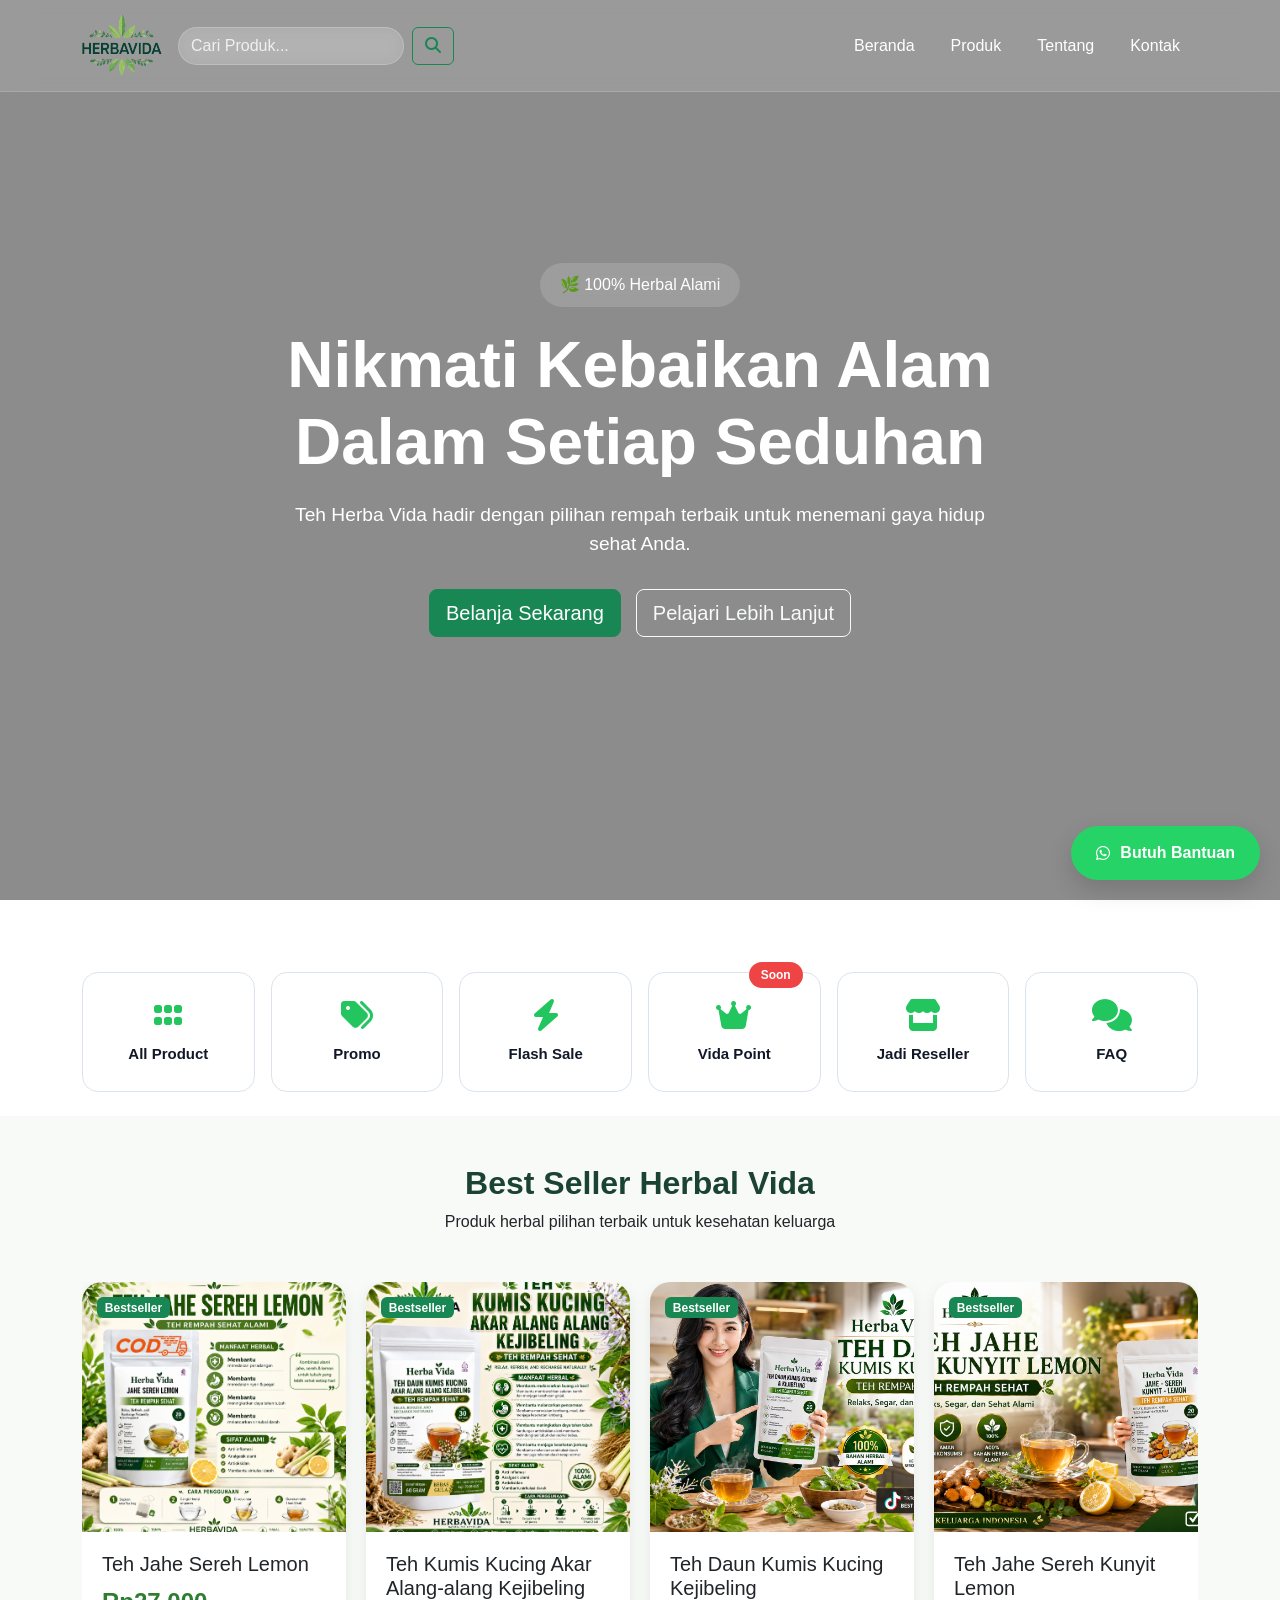
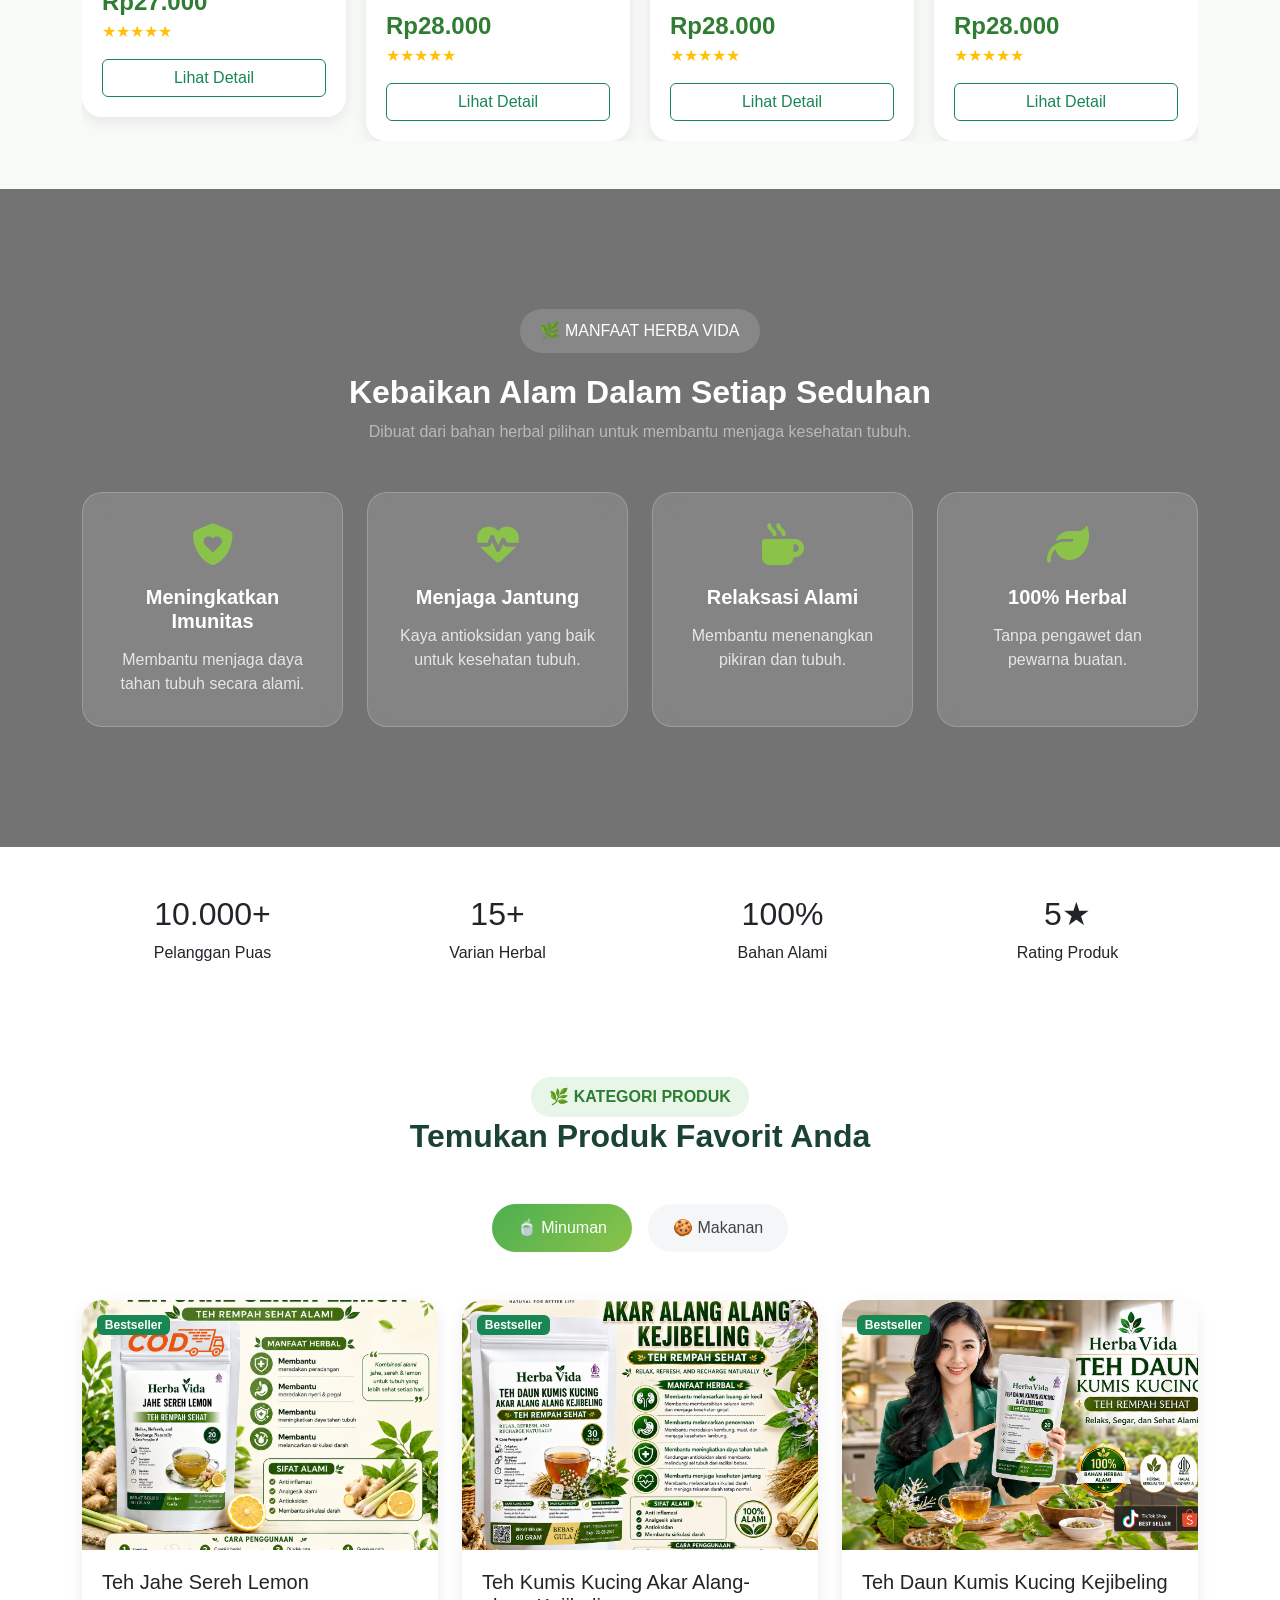
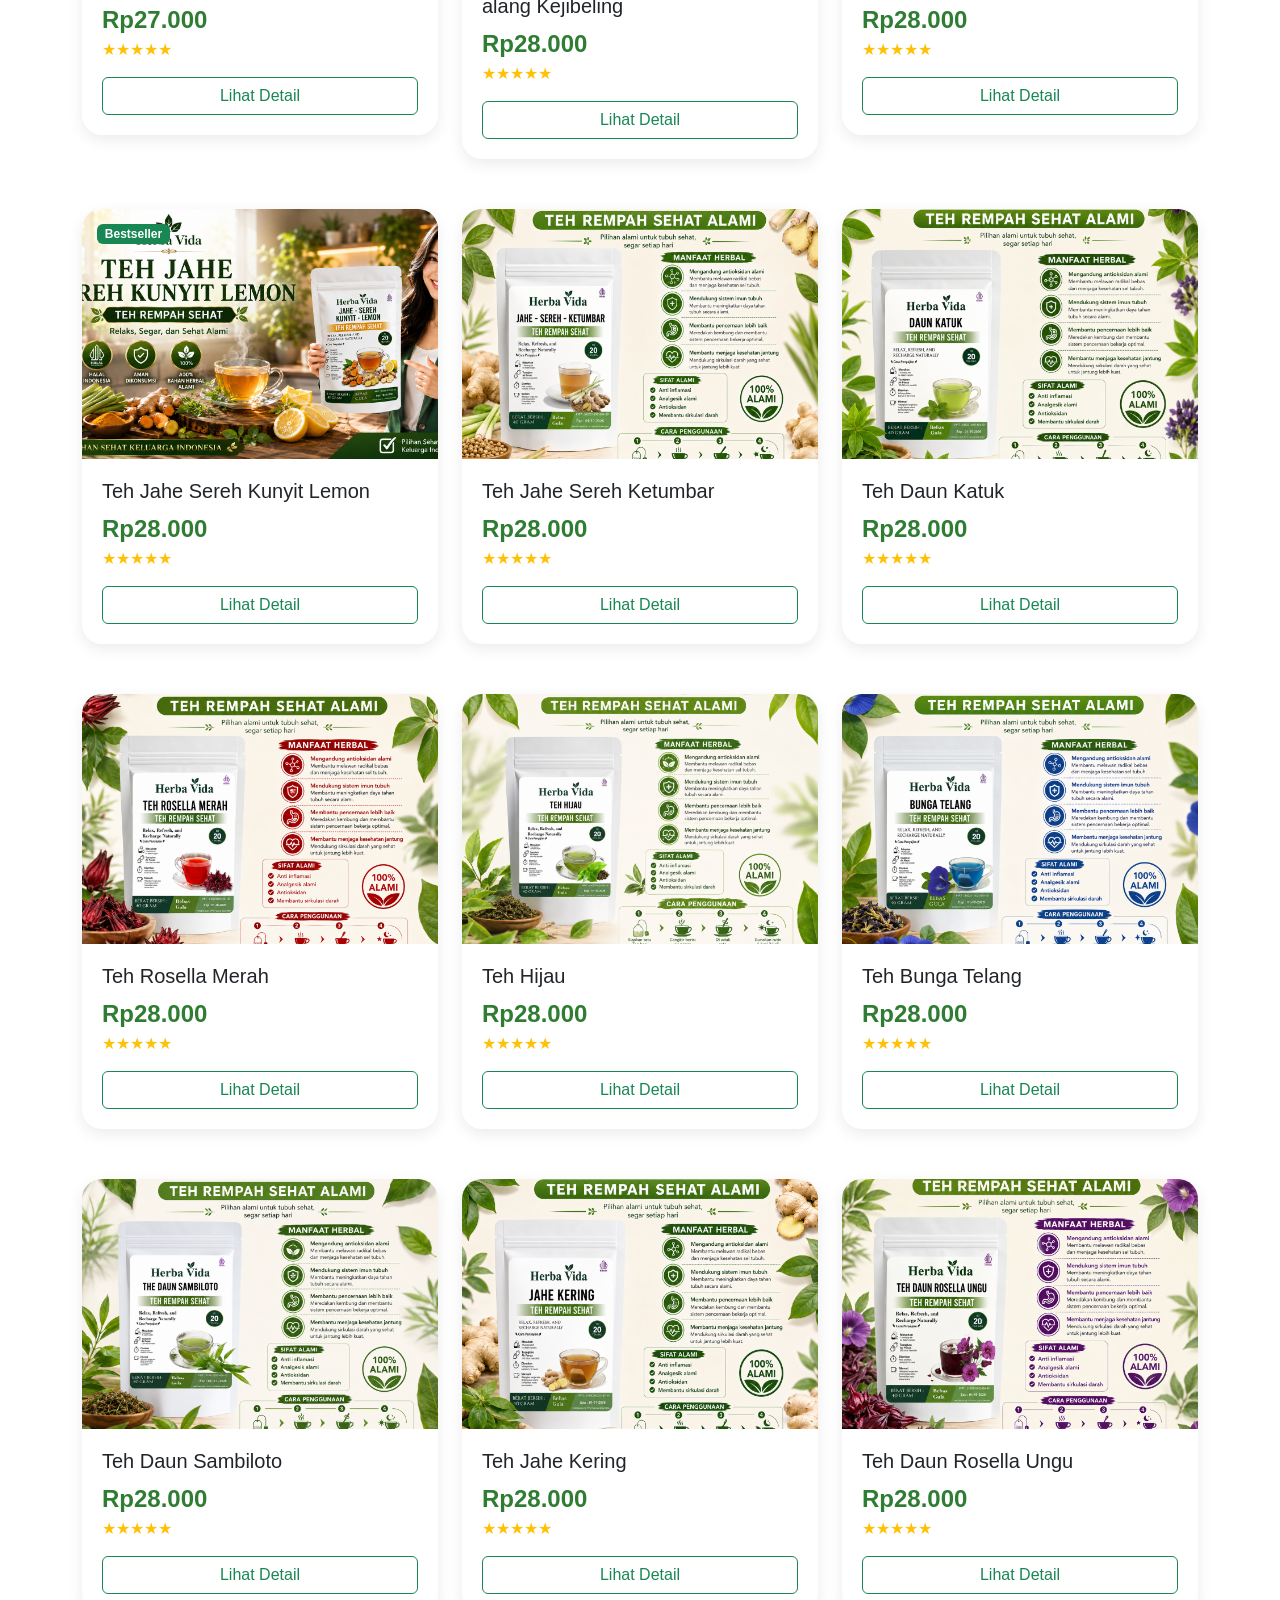
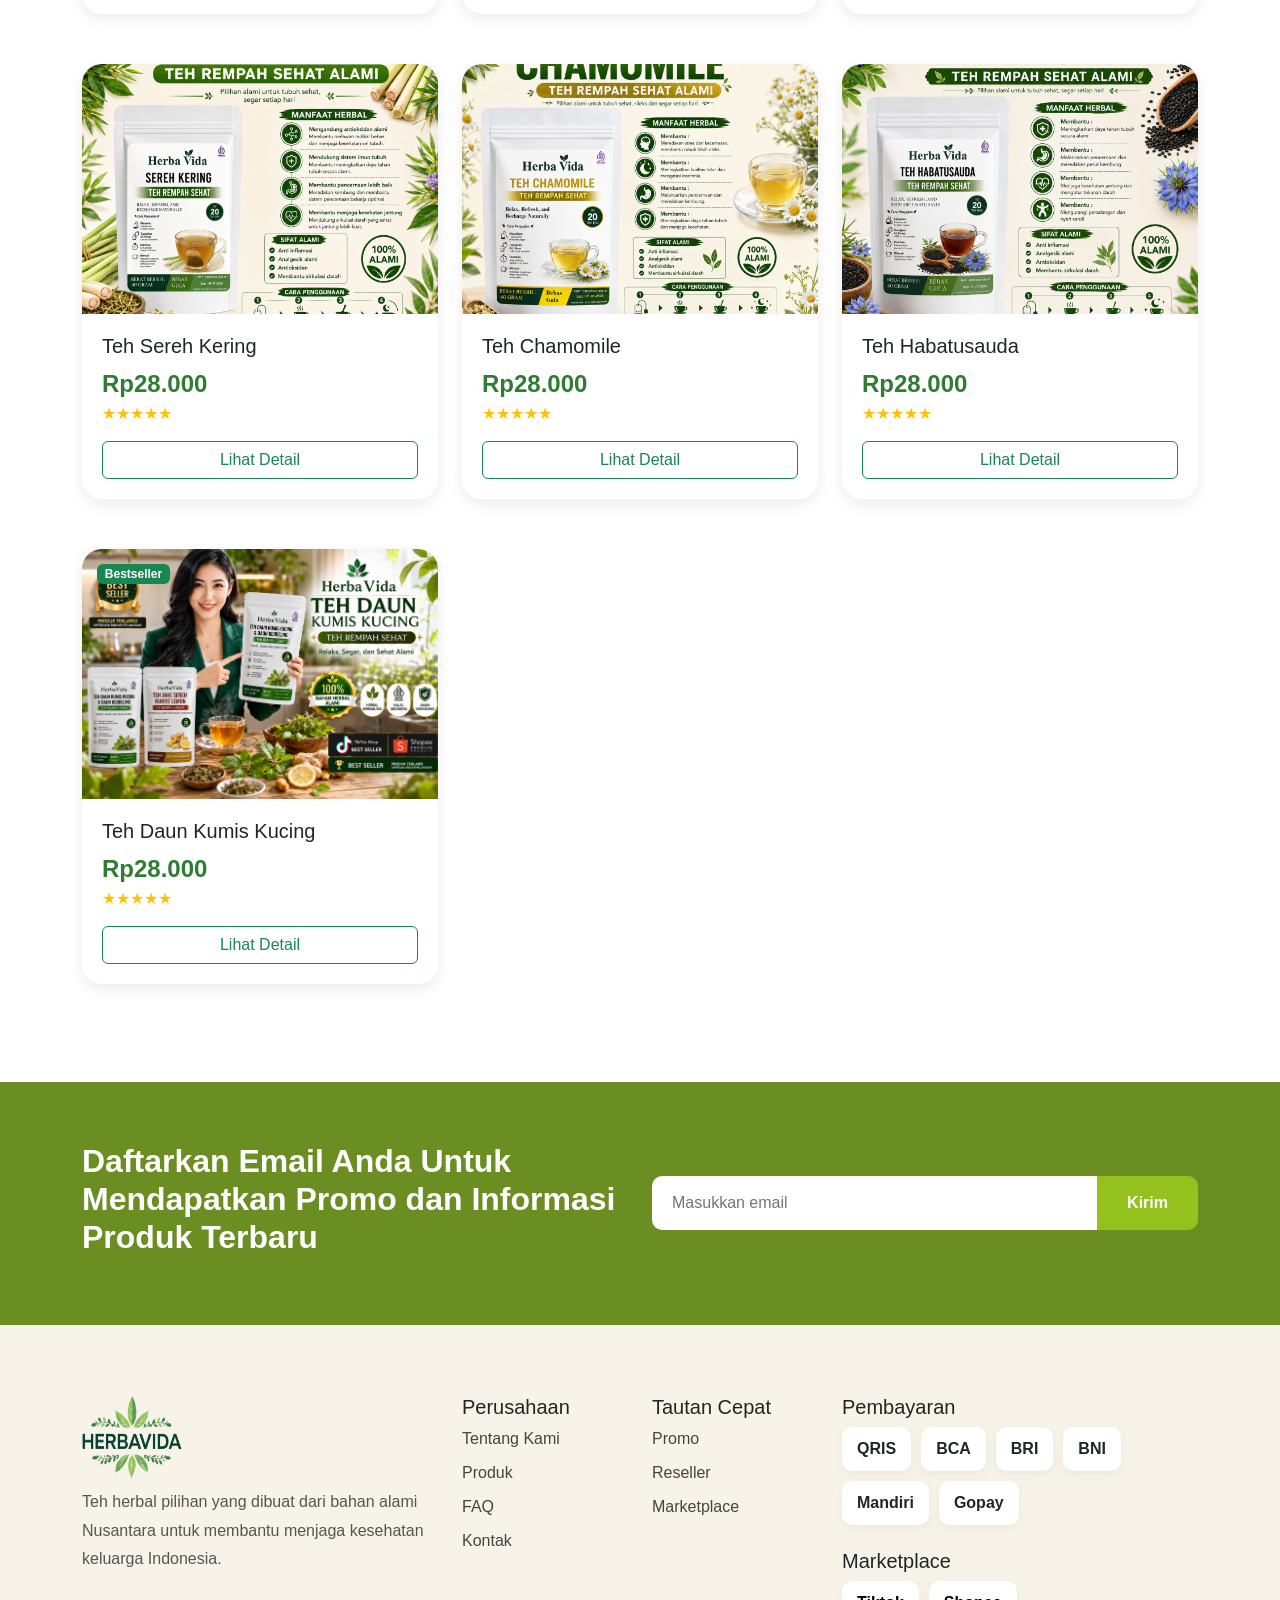
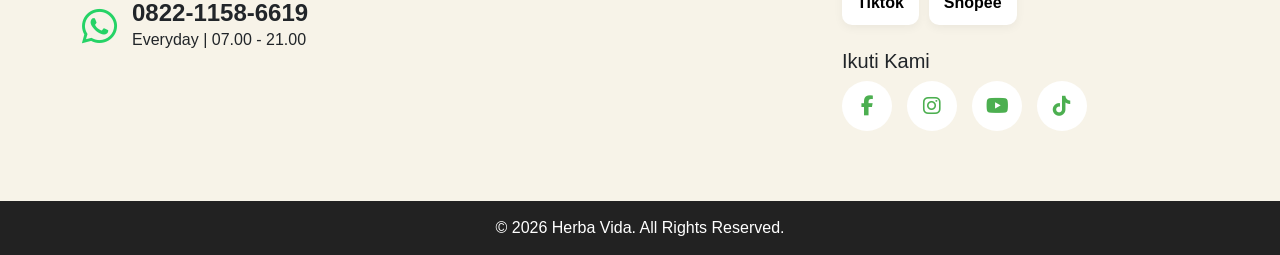
==== index.html @ 23e16c04 "update produk kategori" ====
<!DOCTYPE html>
<html lang="id">
<head>
    <meta charset="UTF-8">
    <meta name="viewport" content="width=device-width, initial-scale=1">
    <title>Herba Vida - Teh Herbal Sehat</title>

    <link href="https://cdn.jsdelivr.net/npm/bootstrap@5.3.3/dist/css/bootstrap.min.css" rel="stylesheet">

    <link rel="stylesheet"href="https://cdn.jsdelivr.net/npm/swiper@11/swiper-bundle.min.css">

    <link rel="stylesheet" href="https://cdnjs.cloudflare.com/ajax/libs/font-awesome/6.5.1/css/all.min.css">

    <link rel="stylesheet"href="https://cdnjs.cloudflare.com/ajax/libs/font-awesome/6.5.2/css/all.min.css">

    <link rel="stylesheet"href="https://cdn.jsdelivr.net/npm/swiper@11/swiper-bundle.min.css"/>

    <link rel="stylesheet"href="https://cdnjs.cloudflare.com/ajax/libs/font-awesome/6.5.2/css/all.min.css">

    <link rel="stylesheet" href="assets/style.css">
</head>
<body>

<!-- Navbar -->

<nav class="navbar navbar-expand-lg fixed-top">
    <div class="container">

        <a class="navbar-brand logo" href="#">
            <img src="assets/img/herba-vida-nobg.png" alt="logo-herba-vida" width="80" height="65">
        </a>

        <div class="d-flex align-items-center">

            <input type="text"
                   class="form-control me-2 search-box"
                   placeholder="Cari Produk...">

            <button class="btn btn-outline-success me-3">
                <i class="fas fa-search"></i>
            </button>

            <button class="navbar-toggler"
                    type="button"
                    data-bs-toggle="collapse"
                    data-bs-target="#menu">
                <span class="navbar-toggler-icon"></span>
            </button>
        </div>

        <div class="collapse navbar-collapse" id="menu">
            <ul class="navbar-nav ms-auto">

                <li class="nav-item">
                    <a class="nav-link" href="#">Beranda</a>
                </li>

                <li class="nav-item">
                    <a class="nav-link" href="#kategori_produk">Produk</a>
                </li>

                <li class="nav-item">
                    <a class="nav-link" href="#tentang">Tentang</a>
                </li>

                <li class="nav-item">
                    <a class="nav-link" href="#kontak">Kontak</a>
                </li>

            </ul>
        </div>

    </div>
</nav>

<!-- Hero video -->

<section class="hero-video">

    <video autoplay muted loop playsinline class="bg-video">
        <source src="assets/video/hero-video.mp4" type="video/mp4">
    </video>

    <div class="overlay"></div>

    <div class="hero-content">

        <span class="badge-herbal">
            🌿 100% Herbal Alami
        </span>

        <h1>
            Nikmati Kebaikan Alam<br>
            Dalam Setiap Seduhan
        </h1>

        <p>
            Teh Herba Vida hadir dengan pilihan rempah
            terbaik untuk menemani gaya hidup sehat Anda.
        </p>

        <div class="hero-btn">

            <a href="#produk" class="btn btn-success btn-lg">
                Belanja Sekarang
            </a>

            <a href="#tentang" class="btn btn-outline-light btn-lg">
                Pelajari Lebih Lanjut
            </a>

        </div>

    </div>

</section>

<!-- end hero video -->


    <!-- section kategori -->
     <section class="category-section py-4 mt-5">
    <div class="container">

        <div class="row g-3 justify-content-center">

            <div class="col-6 col-md-4 col-lg">
                <a href="#" class="category-card">
                    <i class="fa-solid fa-grip"></i>
                    <span>All Product</span>
                </a>
            </div>

            <div class="col-6 col-md-4 col-lg">
                <a href="#" class="category-card">
                    <i class="fa-solid fa-tags"></i>
                    <span>Promo</span>
                </a>
            </div>

            <div class="col-6 col-md-4 col-lg">
                <a href="#" class="category-card">
                    <i class="fa-solid fa-bolt"></i>
                    <span>Flash Sale</span>
                </a>
            </div>

            <div class="col-6 col-md-4 col-lg">
                <div class="position-relative">
                    <span class="badge-new">Soon</span>

                    <a href="#" class="category-card">
                        <i class="fa-solid fa-crown"></i>
                        <span>Vida Point</span>
                    </a>
                </div>
            </div>

            <div class="col-6 col-md-4 col-lg">
                <a href="#" class="category-card">
                    <i class="fa-solid fa-store"></i>
                    <span>Jadi Reseller</span>
                </a>
            </div>

            <div class="col-6 col-md-4 col-lg">
                <a href="#" class="category-card">
                    <i class="fa-solid fa-comments"></i>
                    <span>FAQ</span>
                </a>
            </div>

        </div>

    </div>
</section>

<!-- end category section -->

<!-- section best produk slider -->
<section class="best-seller py-5" id="best_produk">

    <div class="container">

        <div class="text-center mb-5">
            <h2 class="section-title">Best Seller Herbal Vida</h2>
            <p>Produk herbal pilihan terbaik untuk kesehatan keluarga</p>
        </div>

        <div class="swiper productSwiper">

            <div class="swiper-wrapper">

                <!-- Produk 1 -->

                <div class="swiper-slide">

                    <div class="product-card">

                        <span class="badge bg-success badge-custom">
                            Bestseller
                        </span>

                        <div class="product-image">

                            <img src="assets/img/produk/produk1.png"
                                 alt=""
                                 data-bs-toggle="modal"
                                 data-bs-target="#productModal1">

                        </div>

                        <div class="product-body">

                            <h5>Teh Jahe Sereh Lemon</h5>

                            <div class="price">
                                Rp27.000
                            </div>

                            <div class="rating">
                                ★★★★★
                            </div>

                            <button
                                class="btn btn-outline-success w-100"
                                data-bs-toggle="modal"
                                data-bs-target="#productModal1">
                                Lihat Detail
                            </button>

                        </div>

                    </div>

                </div>

                <!-- Produk 2 -->

                <div class="swiper-slide">

                    <div class="product-card">

                        <span class="badge bg-success badge-custom">
                            Bestseller
                        </span>

                        <div class="product-image">

                            <img src="assets/img/produk/produk11.png"
                                 alt=""
                                 data-bs-toggle="modal"
                                 data-bs-target="#productModal2">

                        </div>

                        <div class="product-body">

                            <h5>Teh Kumis Kucing Akar Alang-alang Kejibeling</h5>

                            <div class="price">
                                Rp28.000
                            </div>

                            <div class="rating">
                                ★★★★★
                            </div>

                            <button
                                class="btn btn-outline-success w-100"
                                data-bs-toggle="modal"
                                data-bs-target="#productModal2">
                                Lihat Detail
                            </button>

                        </div>

                    </div>

                </div>

                 <!-- Produk 3 -->

                <div class="swiper-slide">

                    <div class="product-card">

                        <span class="badge bg-success badge-custom">
                            Bestseller
                        </span>

                        <div class="product-image">

                            <img src="assets/img/produk/produk15.png"
                                 alt=""
                                 data-bs-toggle="modal"
                                 data-bs-target="#productModal3">

                        </div>

                        <div class="product-body">

                            <h5>Teh Daun Kumis Kucing Kejibeling</h5>

                            <div class="price">
                                Rp28.000
                            </div>

                            <div class="rating">
                                ★★★★★
                            </div>

                            <button
                                class="btn btn-outline-success w-100"
                                data-bs-toggle="modal"
                                data-bs-target="#productModal3">
                                Lihat Detail
                            </button>

                        </div>

                    </div>

                </div>
                  <!-- Produk 4 -->

                <div class="swiper-slide">

                    <div class="product-card">

                        <span class="badge bg-success badge-custom">
                            Bestseller
                        </span>

                        <div class="product-image">

                            <img src="assets/img/produk/produk17.png"
                                 alt=""
                                 data-bs-toggle="modal"
                                 data-bs-target="#productModal4">

                        </div>

                        <div class="product-body">

                            <h5>Teh Jahe Sereh Kunyit Lemon</h5>

                            <div class="price">
                                Rp28.000
                            </div>

                            <div class="rating">
                                ★★★★★
                            </div>

                            <button
                                class="btn btn-outline-success w-100"
                                data-bs-toggle="modal"
                                data-bs-target="#productModal4">
                                Lihat Detail
                            </button>

                        </div>

                    </div>

                </div>

            </div>
            <div class="swiper-pagination"></div>

        </div>

    </div>

</section>
<!-- end section best produk -->








<!-- section manfaat teh herbal -->
<section class="benefit-parallax">

    <div class="overlay"></div>

    <div class="container position-relative">

        <div class="text-center mb-5">

            <span class="benefit-badge">
                🌿 MANFAAT HERBA VIDA
            </span>

            <h2 class="text-white fw-bold">
                Kebaikan Alam Dalam Setiap Seduhan
            </h2>

            <p class="text-white-50">
                Dibuat dari bahan herbal pilihan untuk membantu menjaga kesehatan tubuh.
            </p>

        </div>

        <div class="row g-4">

            <div class="col-md-6 col-lg-3">

                <div class="benefit-card">

                    <i class="fa-solid fa-shield-heart"></i>

                    <h5>Meningkatkan Imunitas</h5>

                    <p>
                        Membantu menjaga daya tahan tubuh secara alami.
                    </p>

                </div>

            </div>

            <div class="col-md-6 col-lg-3">

                <div class="benefit-card">

                    <i class="fa-solid fa-heart-pulse"></i>

                    <h5>Menjaga Jantung</h5>

                    <p>
                        Kaya antioksidan yang baik untuk kesehatan tubuh.
                    </p>

                </div>

            </div>

            <div class="col-md-6 col-lg-3">

                <div class="benefit-card">

                    <i class="fa-solid fa-mug-hot"></i>

                    <h5>Relaksasi Alami</h5>

                    <p>
                        Membantu menenangkan pikiran dan tubuh.
                    </p>

                </div>

            </div>

            <div class="col-md-6 col-lg-3">

                <div class="benefit-card">

                    <i class="fa-solid fa-leaf"></i>

                    <h5>100% Herbal</h5>

                    <p>
                        Tanpa pengawet dan pewarna buatan.
                    </p>

                </div>

            </div>

        </div>

    </div>

</section>
<!-- end section manfaat teh herbal -->

<!-- section statistik -->
<section class="stats-section py-5">

    <div class="container">

        <div class="row text-center">

            <div class="col-md-3">
                <h2>10.000+</h2>
                <p>Pelanggan Puas</p>
            </div>

            <div class="col-md-3">
                <h2>15+</h2>
                <p>Varian Herbal</p>
            </div>

            <div class="col-md-3">
                <h2>100%</h2>
                <p>Bahan Alami</p>
            </div>

            <div class="col-md-3">
                <h2>5★</h2>
                <p>Rating Produk</p>
            </div>

        </div>

    </div>

</section>

<!-- section kategori produk -->
 <section class="category-product py-5" id="kategori_produk">

    <div class="container">

        <div class="text-center mb-5">

            <span class="section-badge">
                🌿 KATEGORI PRODUK
            </span>

            <h2 class="section-title">
                Temukan Produk Favorit Anda
            </h2>

        </div>

        <ul class="nav nav-pills justify-content-center mb-5">

            <li class="nav-item">
                <button class="nav-link active"
                        data-bs-toggle="pill"
                        data-bs-target="#minuman">
                    🍵 Minuman
                </button>
            </li>

            <li class="nav-item">
                <button class="nav-link"
                        data-bs-toggle="pill"
                        data-bs-target="#makanan">
                    🍪 Makanan
                </button>
            </li>

            <!-- <li class="nav-item">
                <button class="nav-link"
                        data-bs-toggle="pill"
                        data-bs-target="#herbal">
                    🌿 Herbal
                </button>
            </li>

            <li class="nav-item">
                <button class="nav-link"
                        data-bs-toggle="pill"
                        data-bs-target="#paket">
                    🎁 Paket Gift
                </button>
            </li> -->

        </ul>

        <div class="tab-content">

            <!-- MINUMAN -->

            <div class="tab-pane fade show active"
                 id="minuman">
        <!-- baris pertama -->
                <div class="row g-4">

                    <div class="col-md-6 col-lg-4" style="margin-bottom: 50px;">
                        <!-- Produk 1 -->

                <div class="swiper-slide">

                    <div class="product-card">

                        <span class="badge bg-success badge-custom">
                            Bestseller
                        </span>

                        <div class="product-image">

                            <img src="assets/img/produk/produk1.png"
                                 alt=""
                                 data-bs-toggle="modal"
                                 data-bs-target="#productModal1">

                        </div>

                        <div class="product-body">

                            <h5>Teh Jahe Sereh Lemon</h5>

                            <div class="price">
                                Rp27.000
                            </div>

                            <div class="rating">
                                ★★★★★
                            </div>

                            <button
                                class="btn btn-outline-success w-100"
                                data-bs-toggle="modal"
                                data-bs-target="#productModal1">
                                Lihat Detail
                            </button>

                        </div>

                    </div>

                </div>
                    </div>
                    <div class="col-md-6 col-lg-4" style="margin-bottom: 50px;">
                        <!-- Produk 2 -->
                    <div class="swiper-slide">

                    <div class="product-card">

                        <span class="badge bg-success badge-custom">
                            Bestseller
                        </span>

                        <div class="product-image">

                            <img src="assets/img/produk/produk11.png"
                                 alt=""
                                 data-bs-toggle="modal"
                                 data-bs-target="#productModal2">

                        </div>

                        <div class="product-body">

                            <h5>Teh Kumis Kucing Akar Alang-alang Kejibeling</h5>

                            <div class="price">
                                Rp28.000
                            </div>

                            <div class="rating">
                                ★★★★★
                            </div>

                            <button
                                class="btn btn-outline-success w-100"
                                data-bs-toggle="modal"
                                data-bs-target="#productModal2">
                                Lihat Detail
                            </button>

                        </div>

                    </div>

                </div>
              
                    </div>
                    <div class="col-md-6 col-lg-4" style="margin-bottom: 50px;">
                        <!-- Produk 2 -->
                    <div class="swiper-slide">

                    <div class="product-card">

                        <span class="badge bg-success badge-custom">
                            Bestseller
                        </span>

                        <div class="product-image">

                            <img src="assets/img/produk/produk15.png"
                                 alt=""
                                 data-bs-toggle="modal"
                                 data-bs-target="#productModal3">

                        </div>

                        <div class="product-body">

                            <h5>Teh Daun Kumis Kucing Kejibeling</h5>

                            <div class="price">
                                Rp28.000
                            </div>

                            <div class="rating">
                                ★★★★★
                            </div>

                            <button
                                class="btn btn-outline-success w-100"
                                data-bs-toggle="modal"
                                data-bs-target="#productModal3">
                                Lihat Detail
                            </button>

                        </div>

                    </div>

                </div>
              
                    </div>
                    
                </div>

                <!-- baris kedua -->

                <div class="row g-4">

                    <div class="col-md-6 col-lg-4" style="margin-bottom: 50px;">
                        <!-- Produk 4 -->

                        <div class="swiper-slide">

                            <div class="product-card">

                                <span class="badge bg-success badge-custom">
                                    Bestseller
                                </span>

                                <div class="product-image">

                                    <img src="assets/img/produk/produk17.png"
                                        alt=""
                                        data-bs-toggle="modal"
                                        data-bs-target="#productModal4">

                                </div>

                                <div class="product-body">

                                    <h5>Teh Jahe Sereh Kunyit Lemon</h5>

                                    <div class="price">
                                        Rp28.000
                                    </div>

                                    <div class="rating">
                                        ★★★★★
                                    </div>

                                    <button
                                        class="btn btn-outline-success w-100"
                                        data-bs-toggle="modal"
                                        data-bs-target="#productModal4">
                                        Lihat Detail
                                    </button>

                                </div>

                            </div>

                        </div>
                    </div>
                    <div class="col-md-6 col-lg-4" style="margin-bottom: 50px;">
                        <!-- Produk 5 -->
                    <div class="swiper-slide">

                    <div class="product-card">

                        <div class="product-image">

                            <img src="assets/img/produk/produk2.png"
                                 alt=""
                                 data-bs-toggle="modal"
                                 data-bs-target="#productModal5">

                        </div>

                        <div class="product-body">

                            <h5>Teh Jahe Sereh Ketumbar</h5>

                            <div class="price">
                                Rp28.000
                            </div>

                            <div class="rating">
                                ★★★★★
                            </div>

                            <button
                                class="btn btn-outline-success w-100"
                                data-bs-toggle="modal"
                                data-bs-target="#productModal5">
                                Lihat Detail
                            </button>

                        </div>

                    </div>

                </div>
              
                    </div>
                    <div class="col-md-6 col-lg-4" style="margin-bottom: 50px;">
                        <!-- Produk 6 -->
                    <div class="swiper-slide">

                    <div class="product-card">

                        <div class="product-image">

                            <img src="assets/img/produk/produk3.png"
                                 alt=""
                                 data-bs-toggle="modal"
                                 data-bs-target="#productModal6">

                        </div>

                        <div class="product-body">

                            <h5>Teh Daun Katuk</h5>

                            <div class="price">
                                Rp28.000
                            </div>

                            <div class="rating">
                                ★★★★★
                            </div>

                            <button
                                class="btn btn-outline-success w-100"
                                data-bs-toggle="modal"
                                data-bs-target="#productModal6">
                                Lihat Detail
                            </button>

                        </div>

                    </div>

                </div>
              
                    </div>
                </div>


                <!-- baris ketiga -->
                 <div class="row g-4">

                    <div class="col-md-6 col-lg-4" style="margin-bottom: 50px;">
                        <!-- Produk 7 -->

                        <div class="swiper-slide">

                            <div class="product-card">


                                <div class="product-image">

                                    <img src="assets/img/produk/produk4.png"
                                        alt=""
                                        data-bs-toggle="modal"
                                        data-bs-target="#productModal7">

                                </div>

                                <div class="product-body">

                                    <h5>Teh Rosella Merah</h5>

                                    <div class="price">
                                        Rp28.000
                                    </div>

                                    <div class="rating">
                                        ★★★★★
                                    </div>

                                    <button
                                        class="btn btn-outline-success w-100"
                                        data-bs-toggle="modal"
                                        data-bs-target="#productModal7">
                                        Lihat Detail
                                    </button>

                                </div>

                            </div>

                        </div>
                    </div>
                    <div class="col-md-6 col-lg-4" style="margin-bottom: 50px;">
                        <!-- Produk 8 -->
                    <div class="swiper-slide">

                    <div class="product-card">

                        <div class="product-image">

                            <img src="assets/img/produk/produk5.png"
                                 alt=""
                                 data-bs-toggle="modal"
                                 data-bs-target="#productModal8">

                        </div>

                        <div class="product-body">

                            <h5>Teh Hijau</h5>

                            <div class="price">
                                Rp28.000
                            </div>

                            <div class="rating">
                                ★★★★★
                            </div>

                            <button
                                class="btn btn-outline-success w-100"
                                data-bs-toggle="modal"
                                data-bs-target="#productModal8">
                                Lihat Detail
                            </button>

                        </div>

                    </div>

                </div>
              
                    </div>
                    <div class="col-md-6 col-lg-4" style="margin-bottom: 50px;">
                        <!-- Produk 9 -->
                    <div class="swiper-slide">

                    <div class="product-card">

                        <div class="product-image">

                            <img src="assets/img/produk/produk6.png"
                                 alt=""
                                 data-bs-toggle="modal"
                                 data-bs-target="#productModal9">

                        </div>

                        <div class="product-body">

                            <h5>Teh Bunga Telang</h5>

                            <div class="price">
                                Rp28.000
                            </div>

                            <div class="rating">
                                ★★★★★
                            </div>

                            <button
                                class="btn btn-outline-success w-100"
                                data-bs-toggle="modal"
                                data-bs-target="#productModal9">
                                Lihat Detail
                            </button>

                        </div>

                    </div>

                </div>
              
                    </div>
                </div>

                <!-- baris keempat -->
                 <div class="row g-4">

                    <div class="col-md-6 col-lg-4" style="margin-bottom: 50px;">
                        <!-- Produk 10 -->

                        <div class="swiper-slide">

                            <div class="product-card">

                                <div class="product-image">

                                    <img src="assets/img/produk/produk7.png"
                                        alt=""
                                        data-bs-toggle="modal"
                                        data-bs-target="#productModal10">

                                </div>

                                <div class="product-body">

                                    <h5>Teh Daun Sambiloto</h5>

                                    <div class="price">
                                        Rp28.000
                                    </div>

                                    <div class="rating">
                                        ★★★★★
                                    </div>

                                    <button
                                        class="btn btn-outline-success w-100"
                                        data-bs-toggle="modal"
                                        data-bs-target="#productModal10">
                                        Lihat Detail
                                    </button>

                                </div>

                            </div>

                        </div>
                    </div>
                    <div class="col-md-6 col-lg-4" style="margin-bottom: 50px;">
                        <!-- Produk 11 -->
                    <div class="swiper-slide">

                    <div class="product-card">

                        <div class="product-image">

                            <img src="assets/img/produk/produk8.png"
                                 alt=""
                                 data-bs-toggle="modal"
                                 data-bs-target="#productModal11">

                        </div>

                        <div class="product-body">

                            <h5>Teh Jahe Kering</h5>

                            <div class="price">
                                Rp28.000
                            </div>

                            <div class="rating">
                                ★★★★★
                            </div>

                            <button
                                class="btn btn-outline-success w-100"
                                data-bs-toggle="modal"
                                data-bs-target="#productModal11">
                                Lihat Detail
                            </button>

                        </div>

                    </div>

                </div>
              
                    </div>
                    <div class="col-md-6 col-lg-4" style="margin-bottom: 50px;">
                        <!-- Produk 12 -->
                    <div class="swiper-slide">

                    <div class="product-card">

                        <div class="product-image">

                            <img src="assets/img/produk/produk9.png"
                                 alt=""
                                 data-bs-toggle="modal"
                                 data-bs-target="#productModal12">

                        </div>

                        <div class="product-body">

                            <h5>Teh Daun Rosella Ungu</h5>

                            <div class="price">
                                Rp28.000
                            </div>

                            <div class="rating">
                                ★★★★★
                            </div>

                            <button
                                class="btn btn-outline-success w-100"
                                data-bs-toggle="modal"
                                data-bs-target="#productModal12">
                                Lihat Detail
                            </button>

                        </div>

                    </div>

                </div>
              
                    </div>
                </div>

                 <!-- baris kelima -->
                 <div class="row g-4">

                    <div class="col-md-6 col-lg-4" style="margin-bottom: 50px;">
                        <!-- Produk 13 -->

                        <div class="swiper-slide">

                            <div class="product-card">

                                <div class="product-image">

                                    <img src="assets/img/produk/produk10.png"
                                        alt=""
                                        data-bs-toggle="modal"
                                        data-bs-target="#productModal13">

                                </div>

                                <div class="product-body">

                                    <h5>Teh Sereh Kering</h5>

                                    <div class="price">
                                        Rp28.000
                                    </div>

                                    <div class="rating">
                                        ★★★★★
                                    </div>

                                    <button
                                        class="btn btn-outline-success w-100"
                                        data-bs-toggle="modal"
                                        data-bs-target="#productModal13">
                                        Lihat Detail
                                    </button>

                                </div>

                            </div>

                        </div>
                    </div>
                    <div class="col-md-6 col-lg-4" style="margin-bottom: 50px;">
                        <!-- Produk 14 -->
                    <div class="swiper-slide">

                    <div class="product-card">

                        <div class="product-image">

                            <img src="assets/img/produk/produk12.png"
                                 alt=""
                                 data-bs-toggle="modal"
                                 data-bs-target="#productModal14">

                        </div>

                        <div class="product-body">

                            <h5>Teh Chamomile</h5>

                            <div class="price">
                                Rp28.000
                            </div>

                            <div class="rating">
                                ★★★★★
                            </div>

                            <button
                                class="btn btn-outline-success w-100"
                                data-bs-toggle="modal"
                                data-bs-target="#productModal14">
                                Lihat Detail
                            </button>

                        </div>

                    </div>

                </div>
              
                    </div>
                    <div class="col-md-6 col-lg-4" style="margin-bottom: 50px;">
                        <!-- Produk 15 -->
                    <div class="swiper-slide">

                    <div class="product-card">

                        <div class="product-image">

                            <img src="assets/img/produk/produk13.png"
                                 alt=""
                                 data-bs-toggle="modal"
                                 data-bs-target="#productModal15">

                        </div>

                        <div class="product-body">

                            <h5>Teh Habatusauda</h5>

                            <div class="price">
                                Rp28.000
                            </div>

                            <div class="rating">
                                ★★★★★
                            </div>

                            <button
                                class="btn btn-outline-success w-100"
                                data-bs-toggle="modal"
                                data-bs-target="#productModal15">
                                Lihat Detail
                            </button>

                        </div>

                    </div>

                </div>
              
                    </div>
                </div>
                 <!-- baris keenam -->
                 <div class="row g-4">

                    <div class="col-md-6 col-lg-4" style="margin-bottom: 50px;">
                        <!-- Produk 16 -->

                        <div class="swiper-slide">

                            <div class="product-card">
                            <span class="badge bg-success badge-custom">
                            Bestseller
                            </span>
                                <div class="product-image">

                                    <img src="assets/img/produk/produk14.png"
                                        alt=""
                                        data-bs-toggle="modal"
                                        data-bs-target="#productModal16">

                                </div>

                                <div class="product-body">

                                    <h5>Teh Daun Kumis Kucing</h5>

                                    <div class="price">
                                        Rp28.000
                                    </div>

                                    <div class="rating">
                                        ★★★★★
                                    </div>

                                    <button
                                        class="btn btn-outline-success w-100"
                                        data-bs-toggle="modal"
                                        data-bs-target="#productModal16">
                                        Lihat Detail
                                    </button>

                                </div>

                            </div>

                        </div>
                    </div>
                   
                   
                </div>

            

            </div>

            <!-- MAKANAN -->

            <div class="tab-pane fade"
                 id="makanan">

                <div class="row g-4">

                    <div class="col-md-6 col-lg-4">
                        <div class="fresh-card">
                            <img src="assets/img/produk/snack1.png">
                            <div class="fresh-body">
                                <h5>Cookies Herbal</h5>
                                <span>Rp18.000</span>
                            </div>
                        </div>
                    </div>

                </div>

            </div>

        </div>

    </div>

</section>
<!-- end section kategori produk -->



<!-- detail produk best seller 1   -->
<div class="modal fade"
     id="productModal1">

    <div class="modal-dialog modal-lg modal-dialog-centered">

        <div class="modal-content">

            <div class="modal-body">

                <div id="gallery1"
                     class="carousel slide">

                    <div class="carousel-inner">

                        <div class="carousel-item active">
                            <img src="assets/img/produk/produk1.png"
                                 class="d-block w-100">
                        </div>
<!-- 
                        <div class="carousel-item">
                            <img src="assets/img/produk/produk0.png"
                                 class="d-block w-100">
                        </div>

                        <div class="carousel-item">
                            <img src="assets/img/produk/produk0.png"
                                 class="d-block w-100">
                        </div> -->

                    </div>

                    <!-- <button
                        class="carousel-control-prev"
                        type="button"
                        data-bs-target="#gallery1"
                        data-bs-slide="prev">

                        <span class="carousel-control-prev-icon"></span>

                    </button> -->

                    <!-- <button
                        class="carousel-control-next"
                        type="button"
                        data-bs-target="#gallery1"
                        data-bs-slide="next">

                        <span class="carousel-control-next-icon"></span>

                    </button> -->

                </div>

                <div class="mt-4">

                    <h3>Teh Jahe Sereh Lemon</h3>

                    <h4 class="text-success">
                        Rp27.000
                    </h4>

                    <p>
                        Jahe, sereh, dan lemon mengandung antioksidan yang membantu melindungi sel tubuh dari kerusakan akibat radikal bebas.
                    </p>

                    <button class="btn btn-success">
                        Beli Sekarang
                    </button>

                </div>

            </div>

        </div>

    </div>

</div>
<!-- end detail produk best seller -->
 <!-- detail produk best seller 2   -->
<div class="modal fade"
     id="productModal2">

    <div class="modal-dialog modal-lg modal-dialog-centered">

        <div class="modal-content">

            <div class="modal-body">

                <div id="gallery2"
                     class="carousel slide">

                    <div class="carousel-inner">

                        <div class="carousel-item active">
                            <img src="assets/img/produk/produk11.png"
                                 class="d-block w-100">
                        </div>

                        <!-- <div class="carousel-item">
                            <img src="assets/img/produk/produk0.png"
                                 class="d-block w-100">
                        </div>

                        <div class="carousel-item">
                            <img src="assets/img/produk/produk0.png"
                                 class="d-block w-100">
                        </div> -->

                    </div>

                    <!-- <button
                        class="carousel-control-prev"
                        type="button"
                        data-bs-target="#gallery2"
                        data-bs-slide="prev">

                        <span class="carousel-control-prev-icon"></span>

                    </button>

                    <button
                        class="carousel-control-next"
                        type="button"
                        data-bs-target="#gallery2"
                        data-bs-slide="next">

                        <span class="carousel-control-next-icon"></span>

                    </button> -->

                </div>

                <div class="mt-4">

                    <h3>Teh Kumis kucing akar alang-alang kejibeling</h3>

                    <h4 class="text-success">
                        Rp27.000
                    </h4>

                    <p>
                        Teh Herbal Ginjal Sehat – Kombinasi Kumis Kucing, Akar Alang-Alang & Keji Beling untuk membantu menjaga kesehatan ginjal dan saluran kemih secara alami.
                    </p>

                     <button class="btn btn-success">
                        Beli Sekarang
                    </button>

                </div>

            </div>

        </div>

    </div>

</div>
<!-- end detail produk best seller -->
<!-- detail produk best seller 3   -->
<div class="modal fade"
     id="productModal3">

    <div class="modal-dialog modal-lg modal-dialog-centered">

        <div class="modal-content">

            <div class="modal-body">

                <div id="gallery3"
                     class="carousel slide">

                    <div class="carousel-inner">

                        <div class="carousel-item active">
                            <img src="assets/img/produk/produk15.png"
                                 class="d-block w-100">
                        </div>

                        <!-- <div class="carousel-item">
                            <img src="assets/img/produk/produk0.png"
                                 class="d-block w-100">
                        </div>

                        <div class="carousel-item">
                            <img src="assets/img/produk/produk0.png"
                                 class="d-block w-100">
                        </div> -->

                    </div>

                    <!-- <button
                        class="carousel-control-prev"
                        type="button"
                        data-bs-target="#gallery3"
                        data-bs-slide="prev">

                        <span class="carousel-control-prev-icon"></span>

                    </button>

                    <button
                        class="carousel-control-next"
                        type="button"
                        data-bs-target="#gallery2"
                        data-bs-slide="next">

                        <span class="carousel-control-next-icon"></span>

                    </button> -->

                </div>

                <div class="mt-4">

                    <h3>Teh Daun Kumis Kucing Kejibeling</h3>

                    <h4 class="text-success">
                        Rp27.000
                    </h4>

                    <p>
                       Herbal Alami untuk Menjaga Kesehatan Ginjal dan Saluran Kemih.
                    </p>

                    <button class="btn btn-success">
                        Beli Sekarang
                    </button>

                </div>

            </div>

        </div>

    </div>

</div>
<!-- end detail produk best seller -->
<!-- detail produk best seller 4   -->
<div class="modal fade"
     id="productModal4">

    <div class="modal-dialog modal-lg modal-dialog-centered">

        <div class="modal-content">

            <div class="modal-body">

                <div id="gallery4"
                     class="carousel slide">

                    <div class="carousel-inner">

                        <div class="carousel-item active">
                            <img src="assets/img/produk/produk17.png"
                                 class="d-block w-100">
                        </div>

                        <!-- <div class="carousel-item">
                            <img src="assets/img/produk/produk0.png"
                                 class="d-block w-100">
                        </div>

                        <div class="carousel-item">
                            <img src="assets/img/produk/produk0.png"
                                 class="d-block w-100">
                        </div> -->

                    </div>

                    <!-- <button
                        class="carousel-control-prev"
                        type="button"
                        data-bs-target="#gallery4"
                        data-bs-slide="prev">

                        <span class="carousel-control-prev-icon"></span>

                    </button>

                    <button
                        class="carousel-control-next"
                        type="button"
                        data-bs-target="#gallery3"
                        data-bs-slide="next">

                        <span class="carousel-control-next-icon"></span>

                    </button> -->

                </div>

                <div class="mt-4">

                    <h3>Teh Jahe Sereh Kunyit Lemon</h3>

                    <h4 class="text-success">
                        Rp27.000
                    </h4>

                    <p>
                        Teh Jahe Kunyit Lemon adalah perpaduan herbal pilihan yang menghadirkan kehangatan jahe, kebaikan kunyit, dan kesegaran lemon dalam satu seduhan. Cocok dinikmati kapan saja sebagai bagian dari gaya hidup sehat
                    </p>

                    <button class="btn btn-success">
                        Beli Sekarang
                    </button>

                </div>

            </div>

        </div>

    </div>

</div>
<!-- detail produk  5   -->
<div class="modal fade"
     id="productModal5">

    <div class="modal-dialog modal-lg modal-dialog-centered">

        <div class="modal-content">

            <div class="modal-body">

                <div id="gallery5"
                     class="carousel slide">

                    <div class="carousel-inner">

                        <div class="carousel-item active">
                            <img src="assets/img/produk/produk2.png"
                                 class="d-block w-100">
                        </div>

                        <!-- <div class="carousel-item">
                            <img src="assets/img/produk/produk0.png"
                                 class="d-block w-100">
                        </div>

                        <div class="carousel-item">
                            <img src="assets/img/produk/produk0.png"
                                 class="d-block w-100">
                        </div> -->

                    </div>

                    <!-- <button
                        class="carousel-control-prev"
                        type="button"
                        data-bs-target="#gallery4"
                        data-bs-slide="prev">

                        <span class="carousel-control-prev-icon"></span>

                    </button>

                    <button
                        class="carousel-control-next"
                        type="button"
                        data-bs-target="#gallery3"
                        data-bs-slide="next">

                        <span class="carousel-control-next-icon"></span>

                    </button> -->

                </div>

                <div class="mt-4">

                    <h3>Teh Jahe Sereh Ketumbar</h3>

                    <h4 class="text-success">
                        Rp27.000
                    </h4>

                    <p>
                        Teh Jahe Sereh Ketumbar merupakan perpaduan rempah pilihan yang menghadirkan kehangatan jahe, aroma segar sereh, dan cita rasa khas ketumbar. Cocok dinikmati sebagai minuman herbal sehari-hari untuk menemani aktivitas dan menjaga kebugaran.
                    </p>

                    <button class="btn btn-success">
                        Beli Sekarang
                    </button>

                </div>

            </div>

        </div>

    </div>

</div>

<!-- detail produk  6   -->
<div class="modal fade"
     id="productModal6">

    <div class="modal-dialog modal-lg modal-dialog-centered">

        <div class="modal-content">

            <div class="modal-body">

                <div id="gallery6"
                     class="carousel slide">

                    <div class="carousel-inner">

                        <div class="carousel-item active">
                            <img src="assets/img/produk/produk3.png"
                                 class="d-block w-100">
                        </div>

                        <!-- <div class="carousel-item">
                            <img src="assets/img/produk/produk0.png"
                                 class="d-block w-100">
                        </div>

                        <div class="carousel-item">
                            <img src="assets/img/produk/produk0.png"
                                 class="d-block w-100">
                        </div> -->

                    </div>

                    <!-- <button
                        class="carousel-control-prev"
                        type="button"
                        data-bs-target="#gallery4"
                        data-bs-slide="prev">

                        <span class="carousel-control-prev-icon"></span>

                    </button>

                    <button
                        class="carousel-control-next"
                        type="button"
                        data-bs-target="#gallery3"
                        data-bs-slide="next">

                        <span class="carousel-control-next-icon"></span>

                    </button> -->

                </div>

                <div class="mt-4">

                    <h3>Teh Daun Katuk</h3>

                    <h4 class="text-success">
                        Rp27.000
                    </h4>

                    <p>
                        Teh Daun Katuk merupakan minuman herbal yang dibuat dari daun katuk pilihan. Menghadirkan cita rasa alami serta kandungan nutrisi yang baik untuk mendukung gaya hidup sehat. Cocok dinikmati hangat maupun dingin kapan saja.
                    </p>

                    <button class="btn btn-success">
                        Beli Sekarang
                    </button>

                </div>

            </div>

        </div>

    </div>

</div>
<!-- detail produk  7   -->
<div class="modal fade"
     id="productModal7">

    <div class="modal-dialog modal-lg modal-dialog-centered">

        <div class="modal-content">

            <div class="modal-body">

                <div id="gallery7"
                     class="carousel slide">

                    <div class="carousel-inner">

                        <div class="carousel-item active">
                            <img src="assets/img/produk/produk4.png"
                                 class="d-block w-100">
                        </div>

                        <!-- <div class="carousel-item">
                            <img src="assets/img/produk/produk0.png"
                                 class="d-block w-100">
                        </div>

                        <div class="carousel-item">
                            <img src="assets/img/produk/produk0.png"
                                 class="d-block w-100">
                        </div> -->

                    </div>

                    <!-- <button
                        class="carousel-control-prev"
                        type="button"
                        data-bs-target="#gallery4"
                        data-bs-slide="prev">

                        <span class="carousel-control-prev-icon"></span>

                    </button>

                    <button
                        class="carousel-control-next"
                        type="button"
                        data-bs-target="#gallery3"
                        data-bs-slide="next">

                        <span class="carousel-control-next-icon"></span>

                    </button> -->

                </div>

                <div class="mt-4">

                    <h3>Teh Rosella Merah</h3>

                    <h4 class="text-success">
                        Rp27.000
                    </h4>

                    <p>
                        Teh Daun Katuk merupakan minuman herbal yang dibuat dari daun katuk pilihan. Menghadirkan cita rasa alami serta kandungan nutrisi yang baik untuk mendukung gaya hidup sehat. Cocok dinikmati hangat maupun dingin kapan saja.
                    </p>

                    <button class="btn btn-success">
                        Beli Sekarang
                    </button>

                </div>

            </div>

        </div>

    </div>

</div>
<!-- detail produk  8   -->
<div class="modal fade"
     id="productModal8">

    <div class="modal-dialog modal-lg modal-dialog-centered">

        <div class="modal-content">

            <div class="modal-body">

                <div id="gallery8"
                     class="carousel slide">

                    <div class="carousel-inner">

                        <div class="carousel-item active">
                            <img src="assets/img/produk/produk5.png"
                                 class="d-block w-100">
                        </div>

                        <!-- <div class="carousel-item">
                            <img src="assets/img/produk/produk0.png"
                                 class="d-block w-100">
                        </div>

                        <div class="carousel-item">
                            <img src="assets/img/produk/produk0.png"
                                 class="d-block w-100">
                        </div> -->

                    </div>

                    <!-- <button
                        class="carousel-control-prev"
                        type="button"
                        data-bs-target="#gallery4"
                        data-bs-slide="prev">

                        <span class="carousel-control-prev-icon"></span>

                    </button>

                    <button
                        class="carousel-control-next"
                        type="button"
                        data-bs-target="#gallery3"
                        data-bs-slide="next">

                        <span class="carousel-control-next-icon"></span>

                    </button> -->

                </div>

                <div class="mt-4">

                    <h3>Teh Hijau</h3>

                    <h4 class="text-success">
                        Rp27.000
                    </h4>

                    <p>
                       Teh Hijau terbuat dari daun teh pilihan yang diproses secara alami untuk menjaga cita rasa dan kandungan alaminya. Menghasilkan seduhan yang segar, ringan, dan cocok menjadi teman aktivitas sehari-hari.
                    </p>

                    <button class="btn btn-success">
                        Beli Sekarang
                    </button>

                </div>

            </div>

        </div>

    </div>

</div>
<!-- detail produk  9   -->
<div class="modal fade"
     id="productModal9">

    <div class="modal-dialog modal-lg modal-dialog-centered">

        <div class="modal-content">

            <div class="modal-body">

                <div id="gallery9"
                     class="carousel slide">

                    <div class="carousel-inner">

                        <div class="carousel-item active">
                            <img src="assets/img/produk/produk6.png"
                                 class="d-block w-100">
                        </div>

                        <!-- <div class="carousel-item">
                            <img src="assets/img/produk/produk0.png"
                                 class="d-block w-100">
                        </div>

                        <div class="carousel-item">
                            <img src="assets/img/produk/produk0.png"
                                 class="d-block w-100">
                        </div> -->

                    </div>

                    <!-- <button
                        class="carousel-control-prev"
                        type="button"
                        data-bs-target="#gallery4"
                        data-bs-slide="prev">

                        <span class="carousel-control-prev-icon"></span>

                    </button>

                    <button
                        class="carousel-control-next"
                        type="button"
                        data-bs-target="#gallery3"
                        data-bs-slide="next">

                        <span class="carousel-control-next-icon"></span>

                    </button> -->

                </div>

                <div class="mt-4">

                    <h3>Teh Bunga Telang</h3>

                    <h4 class="text-success">
                        Rp27.000
                    </h4>

                    <p>
                       Teh Bunga Telang dibuat dari bunga telang pilihan yang menghasilkan warna biru alami yang indah dan cita rasa yang ringan. Kaya antioksidan dan cocok dinikmati hangat maupun dingin untuk menemani aktivitas sehari-hari.
                    </p>

                    <button class="btn btn-success">
                        Beli Sekarang
                    </button>

                </div>

            </div>

        </div>

    </div>

</div>
<!-- detail produk  10   -->
<div class="modal fade"
     id="productModal10">

    <div class="modal-dialog modal-lg modal-dialog-centered">

        <div class="modal-content">

            <div class="modal-body">

                <div id="gallery9"
                     class="carousel slide">

                    <div class="carousel-inner">

                        <div class="carousel-item active">
                            <img src="assets/img/produk/produk7.png"
                                 class="d-block w-100">
                        </div>

                        <!-- <div class="carousel-item">
                            <img src="assets/img/produk/produk0.png"
                                 class="d-block w-100">
                        </div>

                        <div class="carousel-item">
                            <img src="assets/img/produk/produk0.png"
                                 class="d-block w-100">
                        </div> -->

                    </div>

                    <!-- <button
                        class="carousel-control-prev"
                        type="button"
                        data-bs-target="#gallery4"
                        data-bs-slide="prev">

                        <span class="carousel-control-prev-icon"></span>

                    </button>

                    <button
                        class="carousel-control-next"
                        type="button"
                        data-bs-target="#gallery3"
                        data-bs-slide="next">

                        <span class="carousel-control-next-icon"></span>

                    </button> -->

                </div>

                <div class="mt-4">

                    <h3>Teh Daun Sambiloto</h3>

                    <h4 class="text-success">
                        Rp27.000
                    </h4>

                    <p>
                       Teh Daun Sambiloto terbuat dari daun sambiloto pilihan yang diproses secara higienis untuk menjaga kualitas dan cita rasa alaminya. Menghadirkan seduhan herbal khas Nusantara dengan rasa pahit yang autentik dan kaya manfaat.
                    </p>

                    <button class="btn btn-success">
                        Beli Sekarang
                    </button>

                </div>

            </div>

        </div>

    </div>

</div>
<!-- detail produk  11   -->
<div class="modal fade"
     id="productModal11">

    <div class="modal-dialog modal-lg modal-dialog-centered">

        <div class="modal-content">

            <div class="modal-body">

                <div id="gallery11"
                     class="carousel slide">

                    <div class="carousel-inner">

                        <div class="carousel-item active">
                            <img src="assets/img/produk/produk8.png"
                                 class="d-block w-100">
                        </div>

                        <!-- <div class="carousel-item">
                            <img src="assets/img/produk/produk0.png"
                                 class="d-block w-100">
                        </div>

                        <div class="carousel-item">
                            <img src="assets/img/produk/produk0.png"
                                 class="d-block w-100">
                        </div> -->

                    </div>

                    <!-- <button
                        class="carousel-control-prev"
                        type="button"
                        data-bs-target="#gallery4"
                        data-bs-slide="prev">

                        <span class="carousel-control-prev-icon"></span>

                    </button>

                    <button
                        class="carousel-control-next"
                        type="button"
                        data-bs-target="#gallery3"
                        data-bs-slide="next">

                        <span class="carousel-control-next-icon"></span>

                    </button> -->

                </div>

                <div class="mt-4">

                    <h3>Teh Jahe Kering</h3>

                    <h4 class="text-success">
                        Rp27.000
                    </h4>

                    <p>
                       Teh Jahe Kering dibuat dari jahe pilihan yang dikeringkan secara higienis untuk menjaga cita rasa dan aroma khasnya. Menghasilkan seduhan hangat yang nikmat, praktis, dan cocok dinikmati kapan saja.
                    </p>

                    <button class="btn btn-success">
                        Beli Sekarang
                    </button>

                </div>

            </div>

        </div>

    </div>

</div>
<!-- detail produk  12   -->
<div class="modal fade"
     id="productModal12">

    <div class="modal-dialog modal-lg modal-dialog-centered">

        <div class="modal-content">

            <div class="modal-body">

                <div id="gallery12"
                     class="carousel slide">

                    <div class="carousel-inner">

                        <div class="carousel-item active">
                            <img src="assets/img/produk/produk9.png"
                                 class="d-block w-100">
                        </div>

                        <!-- <div class="carousel-item">
                            <img src="assets/img/produk/produk0.png"
                                 class="d-block w-100">
                        </div>

                        <div class="carousel-item">
                            <img src="assets/img/produk/produk0.png"
                                 class="d-block w-100">
                        </div> -->

                    </div>

                    <!-- <button
                        class="carousel-control-prev"
                        type="button"
                        data-bs-target="#gallery4"
                        data-bs-slide="prev">

                        <span class="carousel-control-prev-icon"></span>

                    </button>

                    <button
                        class="carousel-control-next"
                        type="button"
                        data-bs-target="#gallery3"
                        data-bs-slide="next">

                        <span class="carousel-control-next-icon"></span>

                    </button> -->

                </div>

                <div class="mt-4">

                    <h3>Teh Daun Rosella Ungu</h3>

                    <h4 class="text-success">
                        Rp27.000
                    </h4>

                    <p>
                       Teh Rosella Ungu dibuat dari kelopak rosella pilihan yang menghasilkan warna ungu alami yang memikat dan rasa segar yang khas. Cocok untuk dinikmati kapan saja sebagai minuman herbal yang menyegarkan.
                    </p>

                    <button class="btn btn-success">
                        Beli Sekarang
                    </button>

                </div>

            </div>

        </div>

    </div>

</div>
<!-- detail produk  13   -->
<div class="modal fade"
     id="productModal13">

    <div class="modal-dialog modal-lg modal-dialog-centered">

        <div class="modal-content">

            <div class="modal-body">

                <div id="gallery13"
                     class="carousel slide">

                    <div class="carousel-inner">

                        <div class="carousel-item active">
                            <img src="assets/img/produk/produk10.png"
                                 class="d-block w-100">
                        </div>

                        <!-- <div class="carousel-item">
                            <img src="assets/img/produk/produk0.png"
                                 class="d-block w-100">
                        </div>

                        <div class="carousel-item">
                            <img src="assets/img/produk/produk0.png"
                                 class="d-block w-100">
                        </div> -->

                    </div>

                    <!-- <button
                        class="carousel-control-prev"
                        type="button"
                        data-bs-target="#gallery4"
                        data-bs-slide="prev">

                        <span class="carousel-control-prev-icon"></span>

                    </button>

                    <button
                        class="carousel-control-next"
                        type="button"
                        data-bs-target="#gallery3"
                        data-bs-slide="next">

                        <span class="carousel-control-next-icon"></span>

                    </button> -->

                </div>

                <div class="mt-4">

                    <h3>Teh Sereh Kering</h3>

                    <h4 class="text-success">
                        Rp27.000
                    </h4>

                    <p>
                       Teh Sereh Kering adalah minuman herbal alami dengan aroma khas yang menyegarkan. Cocok dinikmati hangat maupun dingin, memberikan sensasi rileks dan nyaman dalam setiap tegukan.
                    </p>

                    <button class="btn btn-success">
                        Beli Sekarang
                    </button>

                </div>

            </div>

        </div>

    </div>

</div>
<!-- detail produk  14   -->
<div class="modal fade"
     id="productModal14">

    <div class="modal-dialog modal-lg modal-dialog-centered">

        <div class="modal-content">

            <div class="modal-body">

                <div id="gallery14"
                     class="carousel slide">

                    <div class="carousel-inner">

                        <div class="carousel-item active">
                            <img src="assets/img/produk/produk12.png"
                                 class="d-block w-100">
                        </div>

                        <!-- <div class="carousel-item">
                            <img src="assets/img/produk/produk0.png"
                                 class="d-block w-100">
                        </div>

                        <div class="carousel-item">
                            <img src="assets/img/produk/produk0.png"
                                 class="d-block w-100">
                        </div> -->

                    </div>

                    <!-- <button
                        class="carousel-control-prev"
                        type="button"
                        data-bs-target="#gallery4"
                        data-bs-slide="prev">

                        <span class="carousel-control-prev-icon"></span>

                    </button>

                    <button
                        class="carousel-control-next"
                        type="button"
                        data-bs-target="#gallery3"
                        data-bs-slide="next">

                        <span class="carousel-control-next-icon"></span>

                    </button> -->

                </div>

                <div class="mt-4">

                    <h3>Teh Chamomile</h3>

                    <h4 class="text-success">
                        Rp27.000
                    </h4>

                    <p>
                      Teh Chamomile menghadirkan aroma bunga yang lembut dan menenangkan dalam setiap cangkir. Cocok untuk menemani waktu santai, membantu menciptakan suasana rileks, dan menjadi bagian dari gaya hidup sehat sehari-hari.
                    </p>

                    <button class="btn btn-success">
                        Beli Sekarang
                    </button>

                </div>

            </div>

        </div>

    </div>

</div>
<!-- detail produk  15   -->
<div class="modal fade"
     id="productModal15">

    <div class="modal-dialog modal-lg modal-dialog-centered">

        <div class="modal-content">

            <div class="modal-body">

                <div id="gallery15"
                     class="carousel slide">

                    <div class="carousel-inner">

                        <div class="carousel-item active">
                            <img src="assets/img/produk/produk13.png"
                                 class="d-block w-100">
                        </div>

                        <!-- <div class="carousel-item">
                            <img src="assets/img/produk/produk0.png"
                                 class="d-block w-100">
                        </div>

                        <div class="carousel-item">
                            <img src="assets/img/produk/produk0.png"
                                 class="d-block w-100">
                        </div> -->

                    </div>

                    <!-- <button
                        class="carousel-control-prev"
                        type="button"
                        data-bs-target="#gallery4"
                        data-bs-slide="prev">

                        <span class="carousel-control-prev-icon"></span>

                    </button>

                    <button
                        class="carousel-control-next"
                        type="button"
                        data-bs-target="#gallery3"
                        data-bs-slide="next">

                        <span class="carousel-control-next-icon"></span>

                    </button> -->

                </div>

                <div class="mt-4">

                    <h3>Teh Habatusauda</h3>

                    <h4 class="text-success">
                        Rp27.000
                    </h4>

                    <p>
                      Teh Habbatussauda dibuat dari biji habbatussauda pilihan yang diproses secara higienis untuk menghasilkan seduhan herbal berkualitas. Dengan aroma dan rasa khasnya, teh ini cocok dinikmati setiap hari sebagai bagian dari gaya hidup sehat.
                    </p>

                    <button class="btn btn-success">
                        Beli Sekarang
                    </button>

                </div>

            </div>

        </div>

    </div>

</div>
<!-- detail produk  16   -->
<div class="modal fade"
     id="productModal16">

    <div class="modal-dialog modal-lg modal-dialog-centered">

        <div class="modal-content">

            <div class="modal-body">

                <div id="gallery16"
                     class="carousel slide">

                    <div class="carousel-inner">

                        <div class="carousel-item active">
                            <img src="assets/img/produk/produk14.png"
                                 class="d-block w-100">
                        </div>

                        <!-- <div class="carousel-item">
                            <img src="assets/img/produk/produk0.png"
                                 class="d-block w-100">
                        </div>

                        <div class="carousel-item">
                            <img src="assets/img/produk/produk0.png"
                                 class="d-block w-100">
                        </div> -->

                    </div>

                    <!-- <button
                        class="carousel-control-prev"
                        type="button"
                        data-bs-target="#gallery4"
                        data-bs-slide="prev">

                        <span class="carousel-control-prev-icon"></span>

                    </button>

                    <button
                        class="carousel-control-next"
                        type="button"
                        data-bs-target="#gallery3"
                        data-bs-slide="next">

                        <span class="carousel-control-next-icon"></span>

                    </button> -->

                </div>

                <div class="mt-4">

                    <h3>Teh Daun Kumis Kucing</h3>

                    <h4 class="text-success">
                        Rp27.000
                    </h4>

                    <p>
                     Teh Daun Kumis Kucing merupakan minuman herbal alami yang dibuat dari daun kumis kucing pilihan. Dengan cita rasa herbal yang ringan dan menyegarkan, teh ini cocok dinikmati setiap hari sebagai bagian dari gaya hidup sehat.
                    </p>

                    <button class="btn btn-success">
                        Beli Sekarang
                    </button>

                </div>

            </div>

        </div>

    </div>

</div>





<!-- section footer -->

<!-- Newsletter -->
<section class="newsletter-section">

    <div class="container">

        <div class="row align-items-center">

            <div class="col-lg-6">

                <h2>
                    Daftarkan Email Anda Untuk Mendapatkan
                    Promo dan Informasi Produk Terbaru
                </h2>

            </div>

            <div class="col-lg-6">

                <form class="newsletter-form">

                    <input type="email"
                           placeholder="Masukkan email">

                    <button type="submit">
                        Kirim
                    </button>

                </form>

            </div>

        </div>

    </div>

</section>

<!-- Footer -->
<footer class="footer-section">

    <div class="container">

        <div class="row gy-5">

            <!-- Logo -->

            <div class="col-lg-4">

                <div class="footer-logo">

                    <h3>
                        <img src="assets/img/herba-vida-nobg.png" alt="logo-herba-vida" width="100" height="85">
                    </h3>

                </div>

                <p class="footer-text">

                    Teh herbal pilihan yang dibuat dari
                    bahan alami Nusantara untuk membantu
                    menjaga kesehatan keluarga Indonesia.

                </p>

                <div class="footer-contact">

                    <i class="fa-brands fa-whatsapp"></i>

                    <div>

                        <h4>0822-1158-6619</h4>

                        <span>
                            Everyday | 07.00 - 21.00
                        </span>

                    </div>

                </div>

            </div>

            <!-- Perusahaan -->

            <div class="col-md-4 col-lg-2">

                <h5>Perusahaan</h5>

                <ul class="footer-links">

                    <li><a href="#">Tentang Kami</a></li>
                    <li><a href="#">Produk</a></li>
                    <li><a href="#">FAQ</a></li>
                    <li><a href="#">Kontak</a></li>

                </ul>

            </div>

            <!-- Bantuan -->

            <div class="col-md-4 col-lg-2">

                <h5>Tautan Cepat</h5>

                <ul class="footer-links">

                    <li><a href="#">Promo</a></li>
                    <li><a href="#">Reseller</a></li>
                    <li><a href="#">Marketplace</a></li>

                </ul>

            </div>

            <!-- Pembayaran -->

            <div class="col-md-4 col-lg-4">

                <h5>Pembayaran</h5>

                <div class="payment-grid">

                    <span>QRIS</span>
                    <span>BCA</span>
                    <span>BRI</span>
                    <span>BNI</span>
                    <span>Mandiri</span>
                    <span>Gopay</span>

                </div>

                <h5 class="mt-4">Marketplace</h5>

                <div class="shipping-grid">

                    <span><a href="#">Tiktok</a> </span>
                    <span><a href="#">Shopee</a> </span>
                   

                </div>

                <h5 class="mt-4">
                    Ikuti Kami
                </h5>

                <div class="social-icons">

                    <a href="#">
                        <i class="fab fa-facebook-f"></i>
                    </a>

                    <a href="#">
                        <i class="fab fa-instagram"></i>
                    </a>

                    <a href="#">
                        <i class="fab fa-youtube"></i>
                    </a>

                    <a href="#">
                        <i class="fab fa-tiktok"></i>
                    </a>

                </div>

            </div>
            

        </div>

    </div>

</footer>

<!-- Copyright -->

<div class="copyright">

    © 2026 Herba Vida. All Rights Reserved.

</div>

<!-- Floating WhatsApp -->

<a href="https://wa.me/6282211586619"
    target="_blank"
   class="whatsapp-float">

    <i class="fab fa-whatsapp"></i>
    Butuh Bantuan

</a>
 <!-- end footer -->
</div>

<script src="https://cdn.jsdelivr.net/npm/swiper@11/swiper-bundle.min.js"></script>
<script src="https://cdn.jsdelivr.net/npm/bootstrap@5.3.3/dist/js/bootstrap.bundle.min.js"></script>

<script>
    window.addEventListener("scroll", () => {

    const navbar = document.querySelector(".navbar");

    if(window.scrollY > 50){
        navbar.classList.add("scrolled");
    }else{
        navbar.classList.remove("scrolled");
    }

});
</script>



<script>
    new Swiper(".productSwiper", {

    slidesPerView: 1,

    spaceBetween: 20,

    pagination:{
        el:".swiper-pagination",
        clickable:true
    },

    breakpoints:{
        768:{
            slidesPerView:2
        },

        992:{
            slidesPerView:4
        }
    }
});
</script>

</body>
</html>
---- assets/style.css ----
body{
            font-family: 'Segoe UI', sans-serif;
        }

        a{
            text-decoration:none;
            color:black;
        }

        .logo{
            font-size:28px;
            font-weight:bold;
            color:#4CAF50;
        }


        /* .navbar{
    background:transparent;
    position:absolute;
    width:100%;
    z-index:999;
    color:#ffffff;
    
} */

.navbar{
    position: fixed;
    top: 0;
    left: 0;
    width: 100%;
    z-index: 9999;

    background: rgba(255,255,255,0.12);
    backdrop-filter: blur(15px);
    -webkit-backdrop-filter: blur(15px);

    border-bottom: 1px solid rgba(255,255,255,0.15);

    transition: all .3s ease;
}

/* Saat scroll */

.navbar.scrolled{
    background: rgba(255,255,255,0.85);
    backdrop-filter: blur(20px);
    -webkit-backdrop-filter: blur(20px);

    box-shadow: 0 8px 25px rgba(0,0,0,.08);
}

/* .navbar.scrolled{
    background:#ffffff;
    box-shadow:0 5px 20px rgba(0,0,0,.1);
} */


.navbar .nav-link{
    color:white;
    font-weight:500;
    margin:0 10px;
    transition:.3s;
}

.navbar .nav-link:hover{
    color:#9BE15D;
}

.navbar.scrolled .navbar-brand,
.navbar.scrolled .nav-link{
    color:#1f2937 !important;
}

.search-box{
    background: rgba(255,255,255,0.15);
    border:1px solid rgba(255,255,255,.2);

    backdrop-filter: blur(10px);

    color:white;
    border-radius:50px;
}

.search-box::placeholder{
    color:rgba(255,255,255,.8);
}

.navbar.scrolled .search-box{
    background:white;
    color:#333;
}

.navbar.scrolled .search-box::placeholder{
    color:#888;
}


.hero-video{
    position:relative;
    width:100%;
    height:100vh;
    overflow:hidden;
}

.bg-video{
    position:absolute;
    top:50%;
    left:50%;

    min-width:100%;
    min-height:100%;

    width:auto;
    height:auto;

    transform:translate(-50%, -50%) ;
    object-fit:cover;
}

.overlay{
    position:absolute;
    inset:0;
    background:rgba(0,0,0,.45);
}

.hero-content{
    position:relative;
    z-index:2;

    height:100%;

    display:flex;
    flex-direction:column;
    justify-content:center;
    align-items:center;

    text-align:center;
    color:white;

    padding:20px;
}

.hero-content h1{
    font-size:4rem;
    font-weight:700;
    margin-bottom:20px;
}

.hero-content p{
    max-width:700px;
    font-size:1.2rem;
    margin-bottom:30px;
}

.hero-btn{
    display:flex;
    gap:15px;
}

.badge-herbal{
    background:rgba(255,255,255,.15);
    backdrop-filter:blur(10px);
    padding:10px 20px;
    border-radius:50px;
    margin-bottom:20px;
}

@media(max-width:768px){

    .hero-content h1{
        font-size:2.3rem;
    }

    .hero-btn{
        flex-direction:column;
        width:100%;
    }

    .hero-btn a{
        width:100%;
    }

}

/* css category card */
.category-card{

    height:120px;
    border:1px solid #dbe4ec;
    border-radius:16px;

    display:flex;
    flex-direction:column;
    justify-content:center;
    align-items:center;

    text-decoration:none;
    color:#111827;

    transition:.35s ease;
    background:#fff;

    position:relative;
    overflow:hidden;
}

.category-card i{
    font-size:32px;
    margin-bottom:12px;
    color:#22c55e;
    transition:.35s;
}

.category-card span{
    font-size:15px;
    font-weight:600;
}

.category-card:hover{
    transform:translateY(-8px);
    border-color:#22c55e;
    box-shadow:0 12px 25px rgba(34,197,94,.15);
}

.category-card:hover i{
    transform:scale(1.15) rotate(8deg);
}

.badge-new{
    position:absolute;
    top:-10px;
    right:18px;

    background:#ef4444;
    color:white;

    padding:4px 12px;
    border-radius:30px;

    font-size:12px;
    font-weight:700;
    z-index:10;

    animation:pulse 1.8s infinite;
}

@keyframes pulse{
    0%{
        transform:scale(1);
    }
    50%{
        transform:scale(1.08);
    }
    100%{
        transform:scale(1);
    }
}

/* Mobile */

@media(max-width:768px){

    .category-card{
        height:100px;
    }

    .category-card i{
        font-size:24px;
    }

    .category-card span{
        font-size:13px;
    }

}

/* css best seller */
.best-seller{
    background:#f8faf8;
}

.section-title{
    color:#4CAF50;
    font-weight:700;
}

.product-card{
    background:white;
    border-radius:20px;
    overflow:hidden;
    box-shadow:0 5px 15px rgba(0,0,0,.08);
    transition:.4s;
}

.product-card:hover{
    transform:translateY(-10px);
}

.product-image{
    overflow:hidden;
}

.product-image img{
    width:100%;
    height:250px;
    object-fit:cover;
    cursor:pointer;
    transition:.5s;
}

.product-card:hover img{
    transform:scale(1.08);
}

.product-body{
    padding:20px;
}

.price{
    font-size:24px;
    color:#2e7d32;
    font-weight:bold;
}

.rating{
    color:#ffc107;
    margin-bottom:15px;
}

.badge-custom{
    position:absolute;
    margin:15px;
    z-index:2;
}

/* css section manfaat teh herbal */

.benefit-parallax{

    position:relative;

    padding:120px 0;

    background-image:
    url('img/produk/daunteh.jpg');

    background-position:center;
    background-size:cover;
    background-repeat:no-repeat;

    background-attachment:fixed;
}

.benefit-parallax .overlay{

    position:absolute;
    inset:0;

    background:rgba(0,0,0,.55);

}

.benefit-badge{

    background:rgba(255,255,255,.15);

    backdrop-filter:blur(10px);

    padding:10px 20px;

    border-radius:30px;

    color:white;

    display:inline-block;

    margin-bottom:20px;
}

.benefit-card{

    background:rgba(255,255,255,.12);

    backdrop-filter:blur(15px);

    border:1px solid rgba(255,255,255,.2);

    border-radius:20px;

    padding:30px;

    text-align:center;

    color:white;

    height:100%;

    transition:.4s;
}

.benefit-card:hover{

    transform:translateY(-10px);

    background:rgba(255,255,255,.2);

}

.benefit-card i{

    font-size:42px;

    margin-bottom:20px;

    color:#8BC34A;
}

.benefit-card h5{

    font-weight:700;

    margin-bottom:15px;
}

.benefit-card p{

    color:rgba(255,255,255,.8);

    margin:0;
}

/* mobile  */

@media(max-width:768px){

    .benefit-parallax{

        background-attachment:scroll;

    }

}

/* css section kategori produk */
.category-product{
    background:#ffffff;
}

.section-title{
    font-weight:700;
    color:#1b4332;
}

.section-badge{
    display:inline-block;
    background:#e8f5e9;
    color:#2e7d32;
    padding:8px 18px;
    border-radius:50px;
    font-weight:600;
}

.nav-pills .nav-link{

    border-radius:50px;

    margin:0 8px;

    padding:12px 25px;

    color:#444;

    background:#f4f6f8;

    transition:.3s;
}

.nav-pills .nav-link.active{

    background:linear-gradient(
    135deg,
    #4CAF50,
    #8BC34A
    );

    color:white;
}

.fresh-card{

    background:white;

    border-radius:25px;

    overflow:hidden;

    transition:.4s;

    box-shadow:
    0 10px 25px rgba(0,0,0,.06);

    position:relative;
}

.fresh-card:hover{

    transform:translateY(-10px);

    box-shadow:
    0 20px 40px rgba(76,175,80,.15);
}

.fresh-card img{

    width:100%;
    height:280px;

    object-fit:cover;

    transition:.5s;
}

.fresh-card:hover img{

    transform:scale(1.05);
}

.fresh-body{

    padding:20px;
}

.fresh-body h5{

    font-weight:700;
    color:#1b4332;
}

.fresh-body span{

    color:#4CAF50;
    font-size:20px;
    font-weight:bold;
}

/* section footer */
/* NEWSLETTER */

.newsletter-section{

    background:#6b8e23;

    padding:60px 0;

    color:white;
}

.newsletter-section h2{

    font-size:2rem;
    font-weight:700;
}

.newsletter-form{

    display:flex;
}

.newsletter-form input{

    flex:1;

    border:none;

    padding:15px 20px;

    border-radius:10px 0 0 10px;

    outline:none;
}

.newsletter-form button{

    border:none;

    background:#95c11f;

    color:white;

    padding:15px 30px;

    border-radius:0 10px 10px 0;

    font-weight:600;
}

/* FOOTER */

.footer-section{

    background:#f7f3e8;

    padding:70px 0;
}

.footer-logo h3{

    color:#4caf50;

    font-weight:700;
}

.footer-text{

    color:#555;

    line-height:1.8;
}

.footer-contact{

    display:flex;

    align-items:center;

    gap:15px;

    margin-top:25px;
}

.footer-contact i{

    font-size:40px;

    color:#25D366;
}

.footer-contact h4{

    margin:0;
    font-weight:700;
}

.footer-links{

    list-style:none;
    padding:0;
}

.footer-links li{

    margin-bottom:10px;
}

.footer-links a{

    text-decoration:none;

    color:#444;

    transition:.3s;
}

.footer-links a:hover{

    color:#4caf50;

    padding-left:5px;
}

.payment-grid,
.shipping-grid{

    display:flex;

    flex-wrap:wrap;

    gap:10px;
}

.payment-grid span,
.shipping-grid span{

    background:white;

    border-radius:10px;

    padding:10px 15px;

    font-weight:600;

    box-shadow:
    0 3px 10px rgba(0,0,0,.05);
}

.social-icons{

    display:flex;

    gap:15px;
}

.social-icons a{

    width:50px;
    height:50px;

    border-radius:50%;

    background:white;

    display:flex;

    align-items:center;
    justify-content:center;

    color:#4caf50;

    font-size:20px;

    text-decoration:none;

    transition:.3s;
}

.social-icons a:hover{

    transform:translateY(-5px);

    background:#4caf50;

    color:white;
}

/* COPYRIGHT */

.copyright{

    background:#222;

    color:white;

    text-align:center;

    padding:15px;
}

/* WHATSAPP FLOAT */

.whatsapp-float{

    position:fixed;

    right:20px;
    bottom:20px;

    background:#25D366;

    color:white;

    text-decoration:none;

    padding:15px 25px;

    border-radius:50px;

    font-weight:600;

    display:flex;

    gap:10px;

    align-items:center;

    box-shadow:
    0 10px 25px rgba(0,0,0,.15);

    z-index:999;
}

.whatsapp-float:hover{

    color:white;

    transform:translateY(-3px);
}
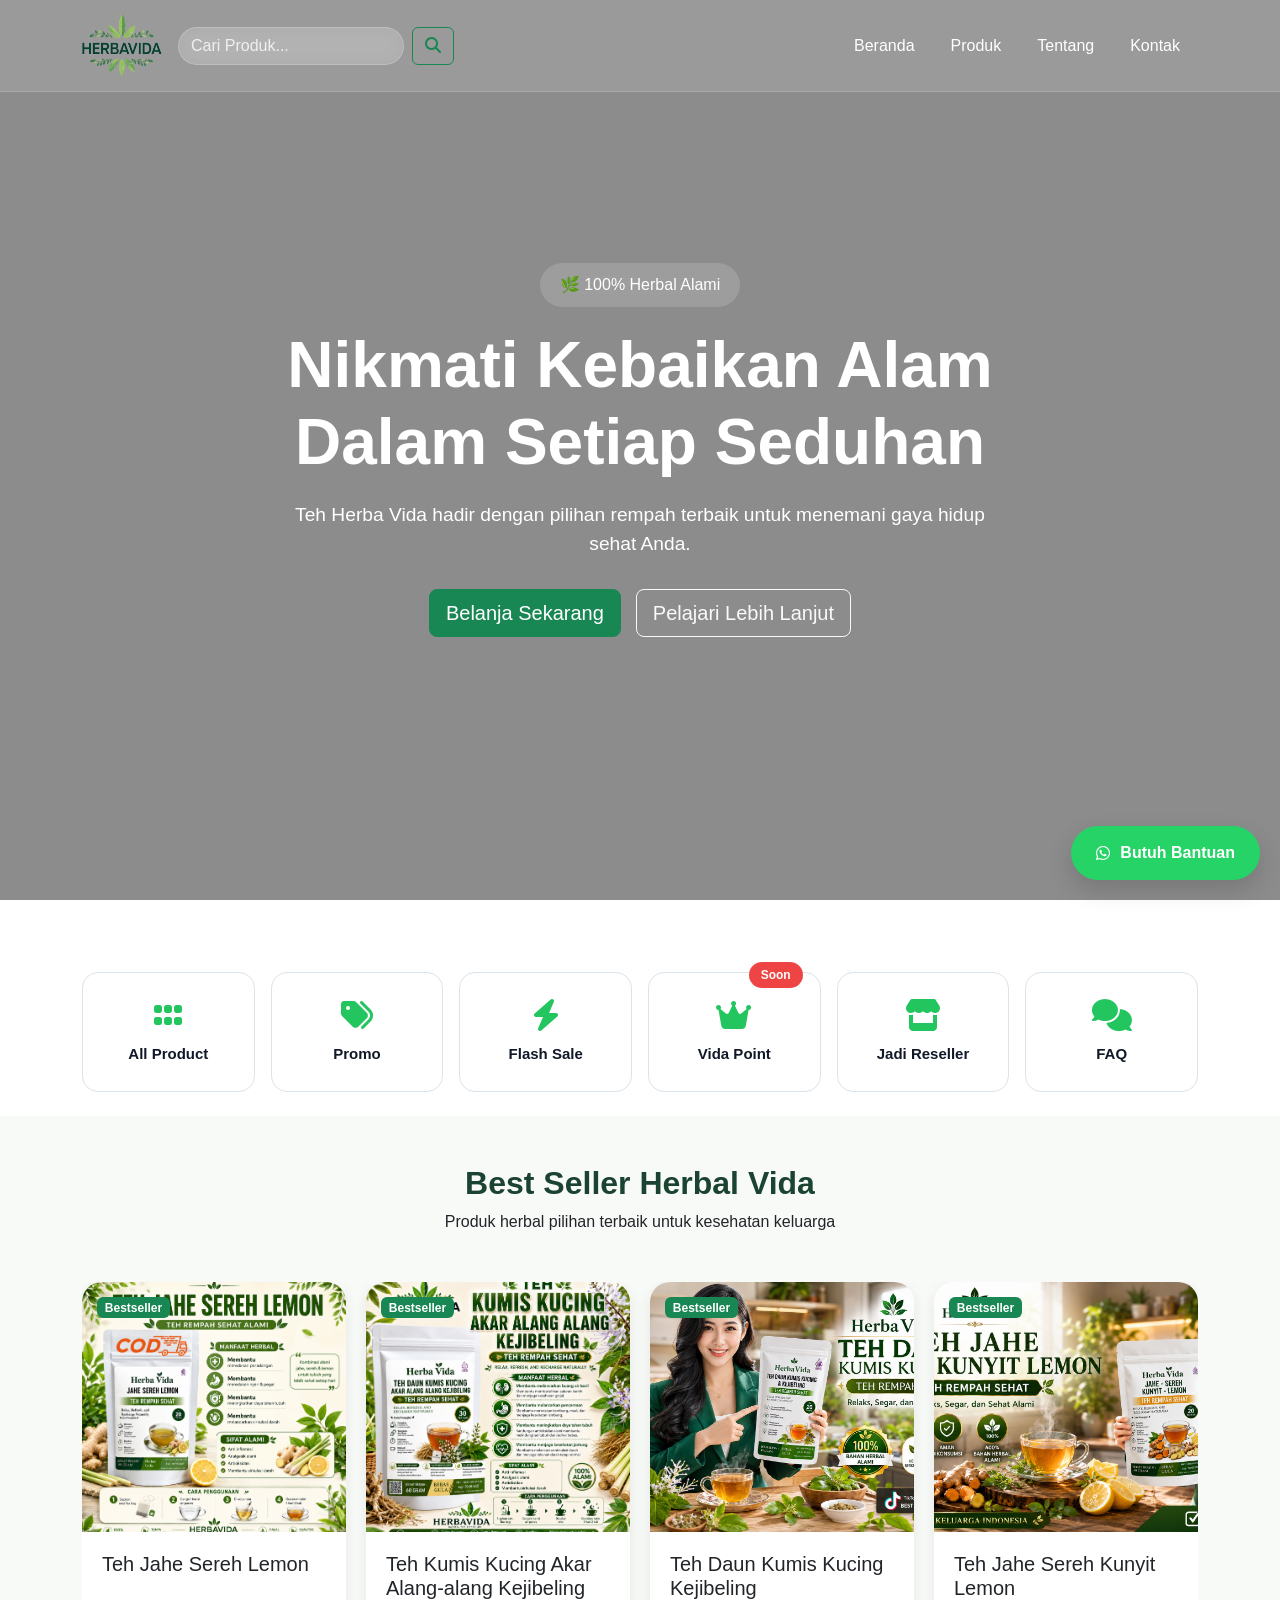
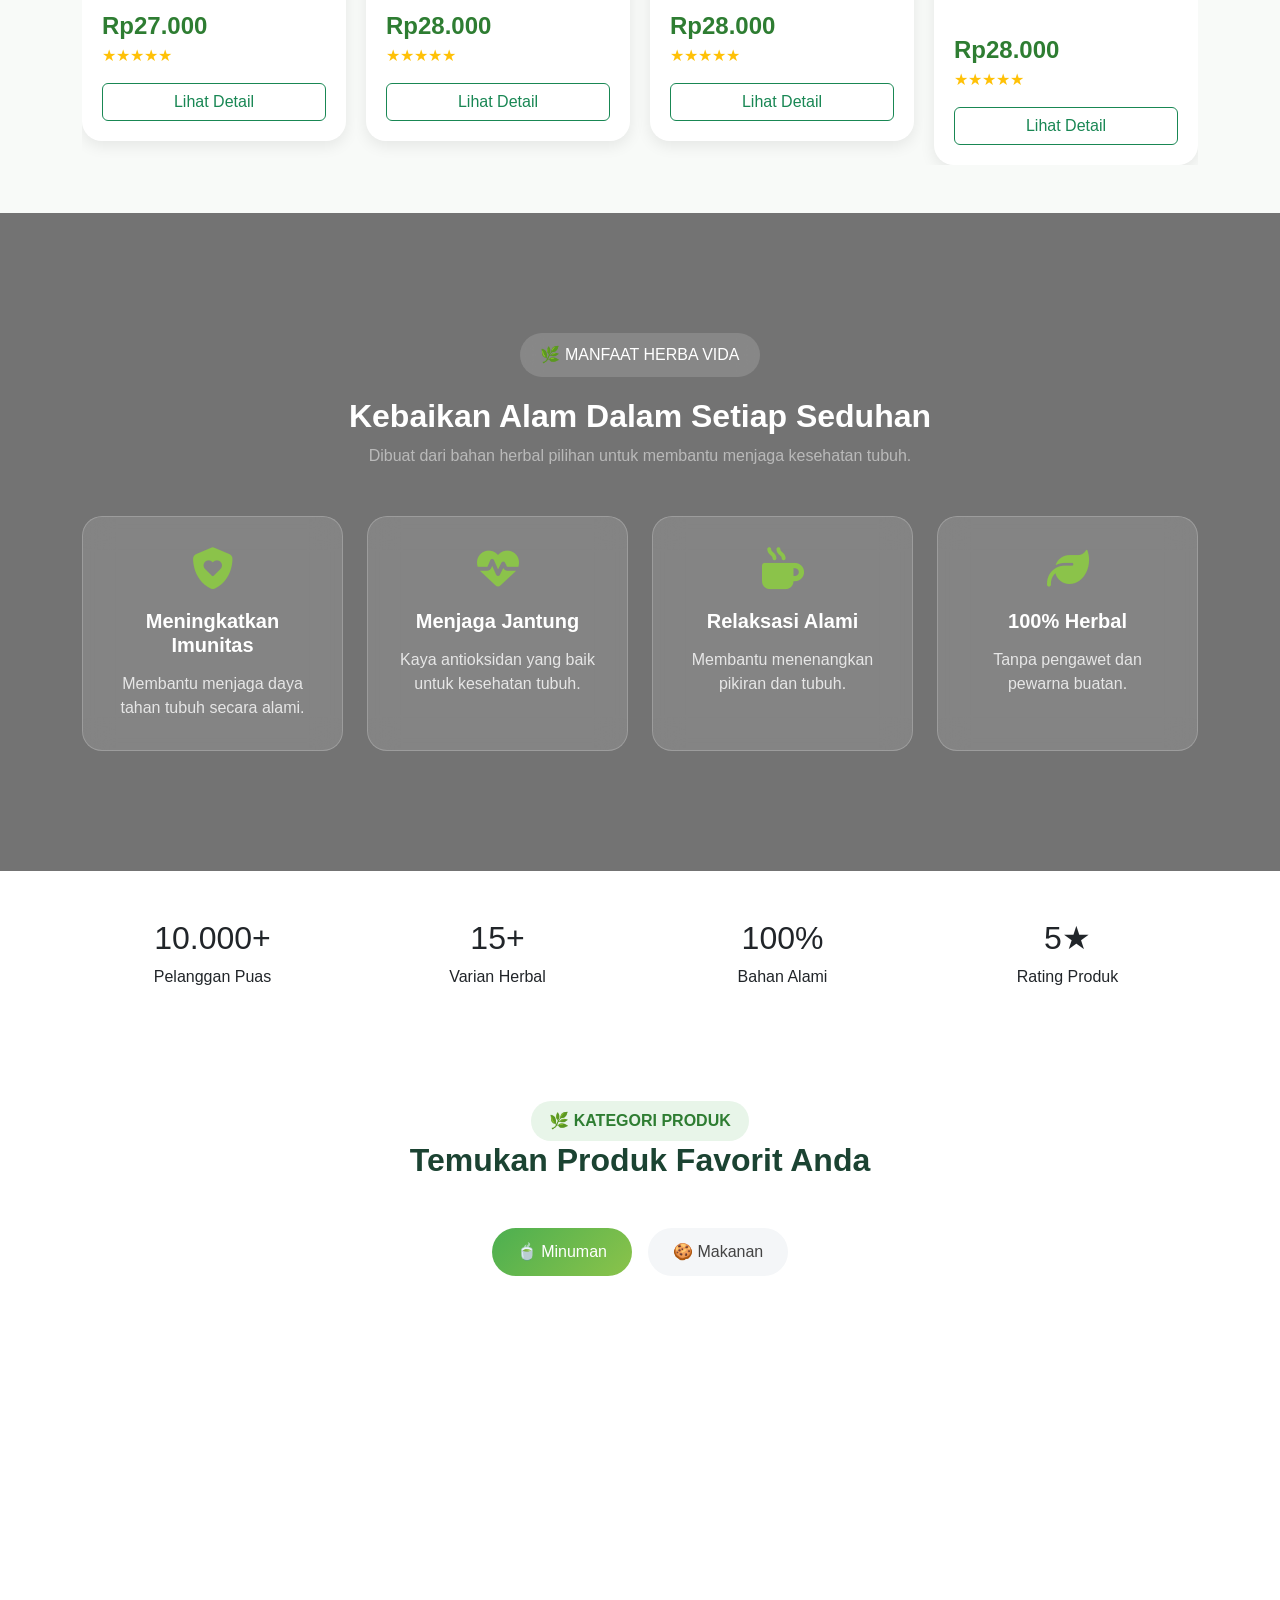
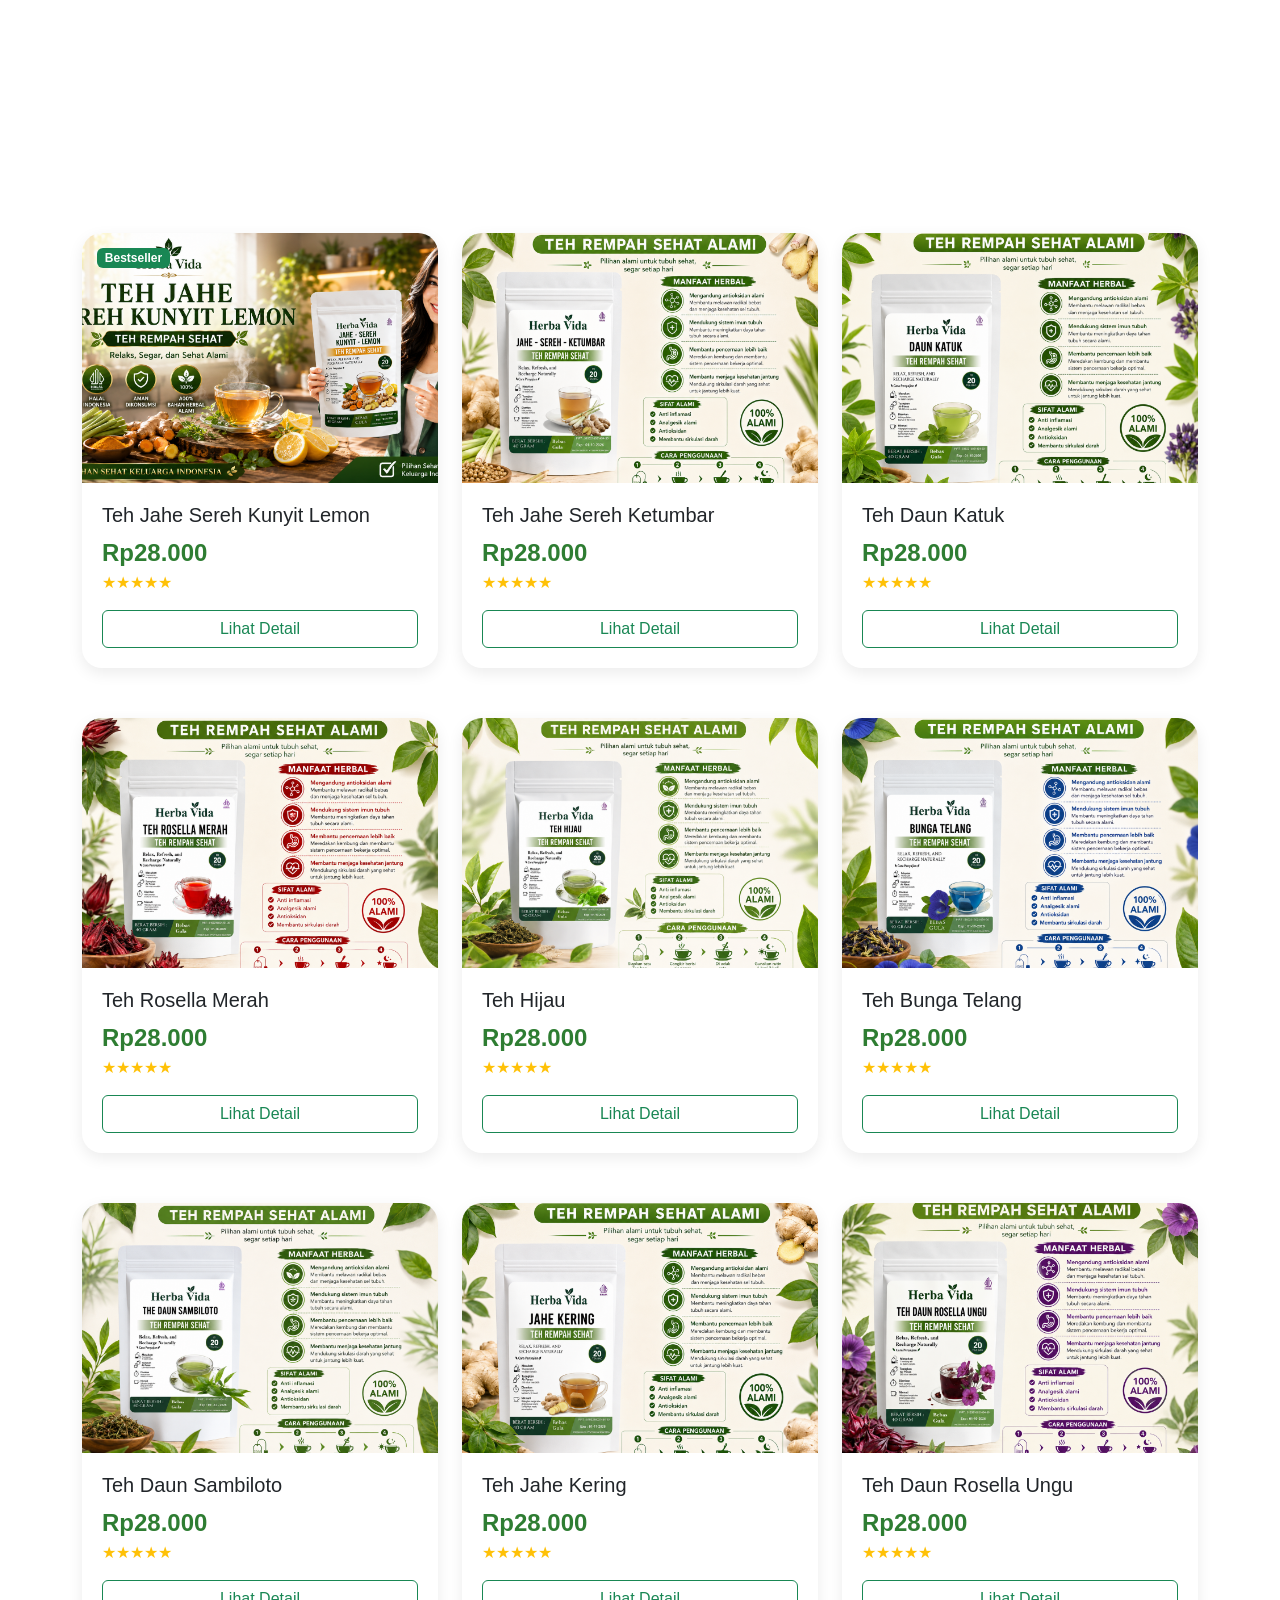
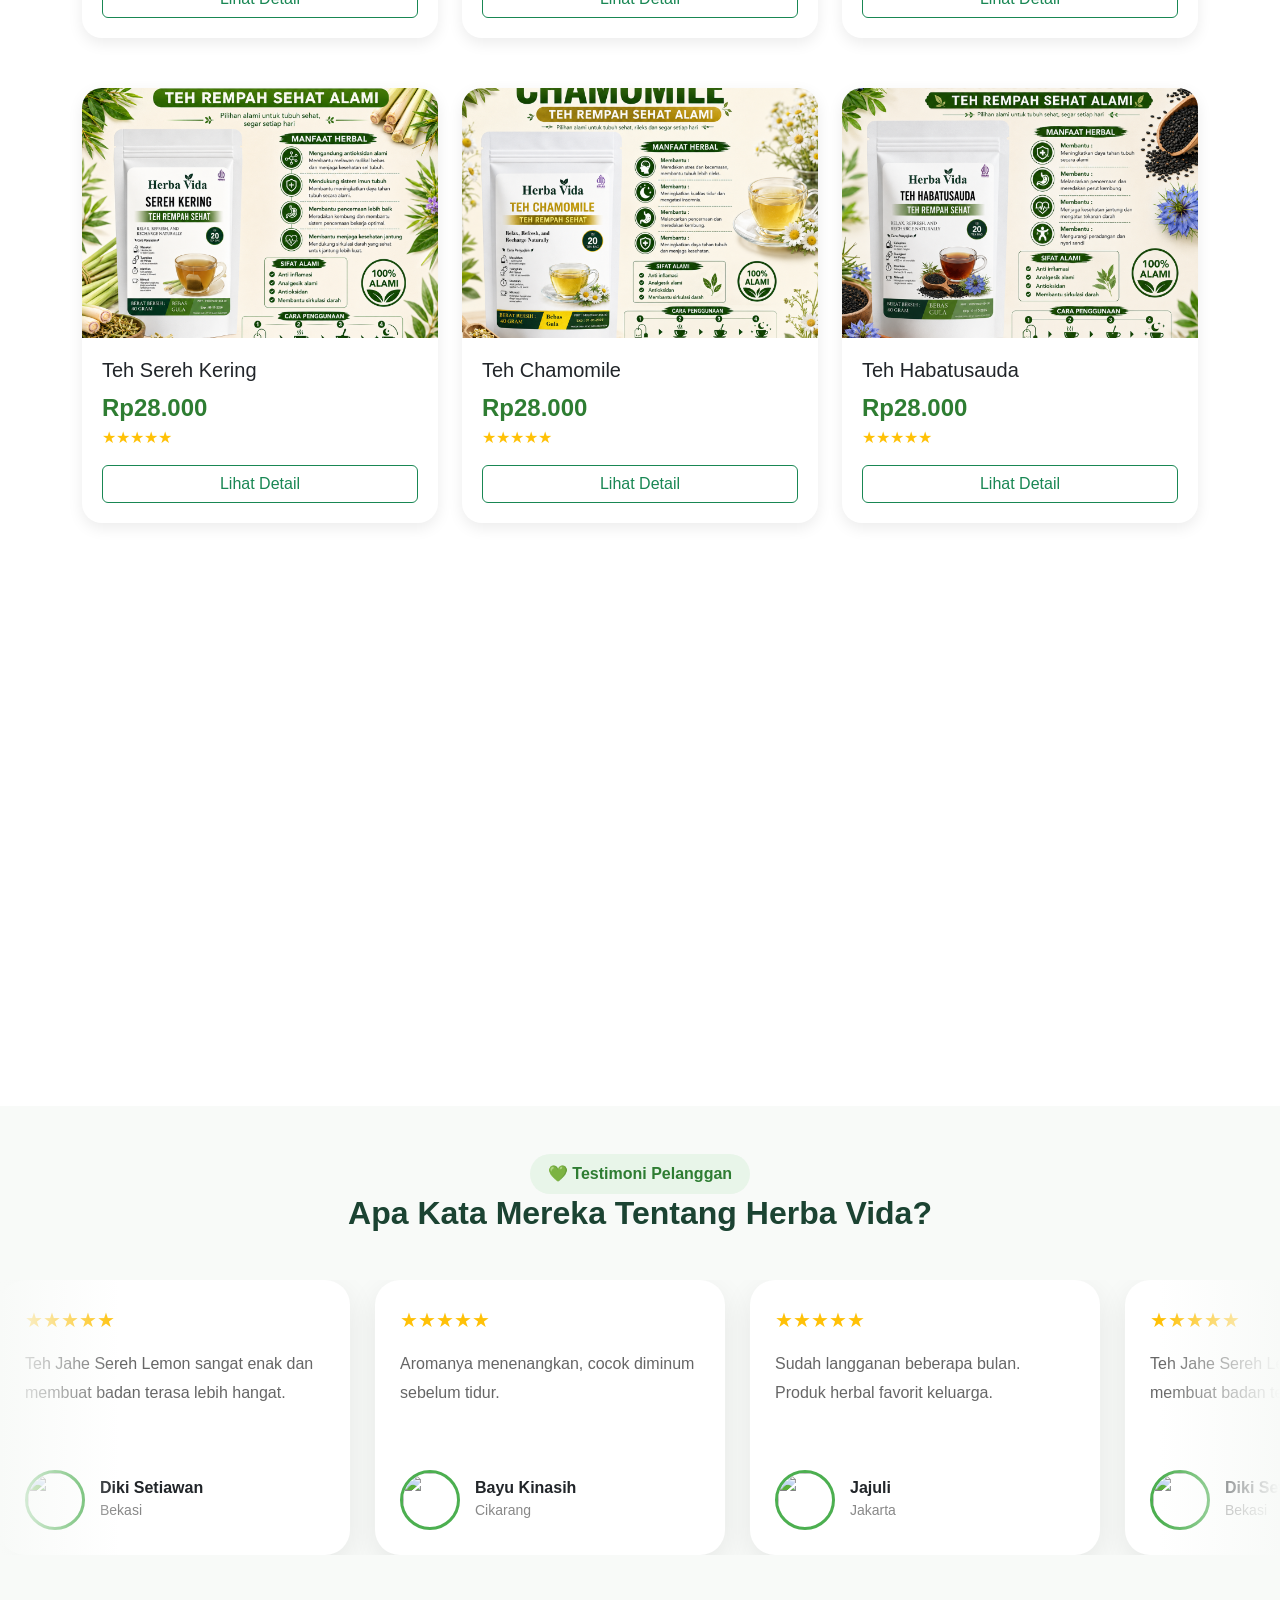
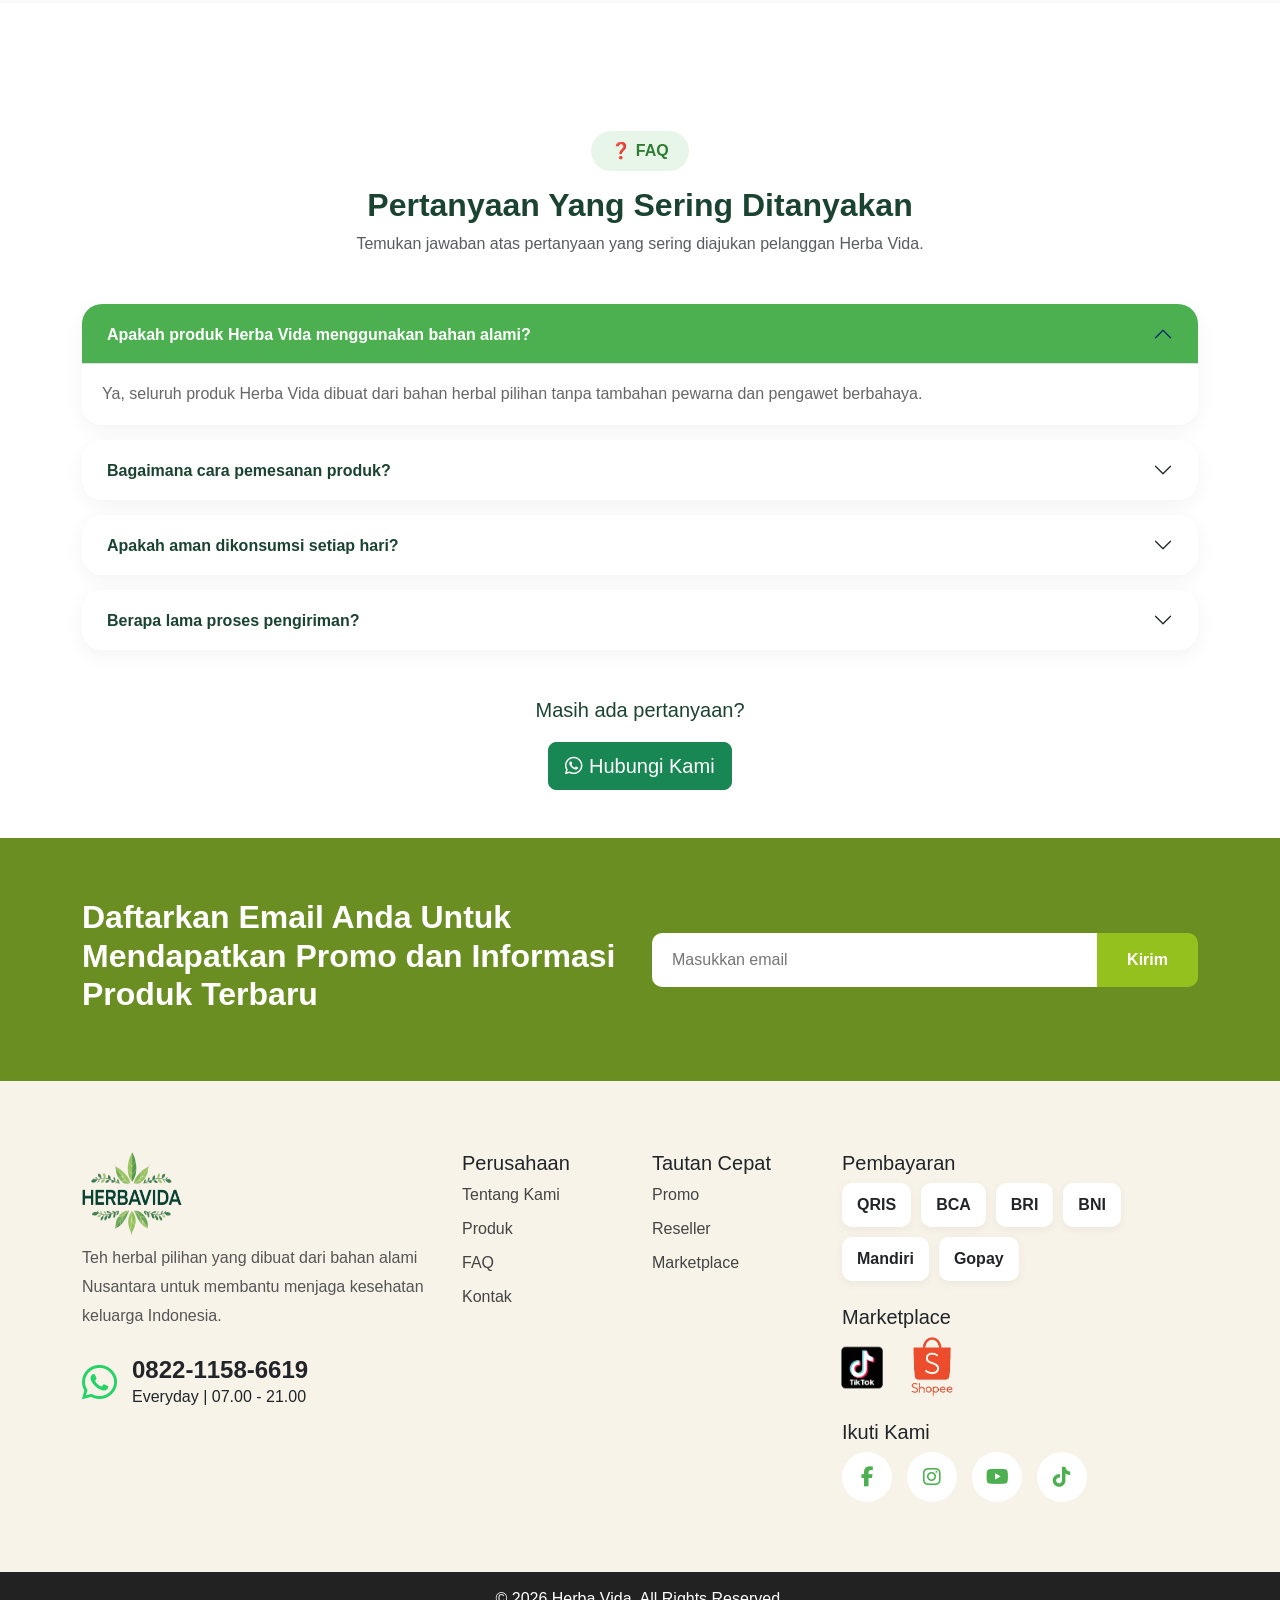
==== commit 1efbf541: "add section others" ====
--- a/index.html
+++ b/index.html
@@ -4,6 +4,9 @@
     <meta charset="UTF-8">
     <meta name="viewport" content="width=device-width, initial-scale=1">
     <title>Herba Vida - Teh Herbal Sehat</title>
+    <link rel="icon"
+      type="image/png"
+      href="assets/img/herba-vida-nobg.png">
 
     <link href="https://cdn.jsdelivr.net/npm/bootstrap@5.3.3/dist/css/bootstrap.min.css" rel="stylesheet">
 
@@ -16,6 +19,8 @@
     <link rel="stylesheet"href="https://cdn.jsdelivr.net/npm/swiper@11/swiper-bundle.min.css"/>
 
     <link rel="stylesheet"href="https://cdnjs.cloudflare.com/ajax/libs/font-awesome/6.5.2/css/all.min.css">
+
+    <link href="https://unpkg.com/aos@2.3.1/dist/aos.css" rel="stylesheet">
 
     <link rel="stylesheet" href="assets/style.css">
 </head>
@@ -125,7 +130,7 @@
         <div class="row g-3 justify-content-center">
 
             <div class="col-6 col-md-4 col-lg">
-                <a href="#" class="category-card">
+                <a href="#kategori_produk" class="category-card">
                     <i class="fa-solid fa-grip"></i>
                     <span>All Product</span>
                 </a>
@@ -157,14 +162,16 @@
             </div>
 
             <div class="col-6 col-md-4 col-lg">
-                <a href="#" class="category-card">
+                <a href="https://wa.me/6282211586619"
+                    target="_blank" 
+                    class="category-card">
                     <i class="fa-solid fa-store"></i>
                     <span>Jadi Reseller</span>
                 </a>
             </div>
 
             <div class="col-6 col-md-4 col-lg">
-                <a href="#" class="category-card">
+                <a href="#faq" class="category-card">
                     <i class="fa-solid fa-comments"></i>
                     <span>FAQ</span>
                 </a>
@@ -193,7 +200,7 @@
 
                 <!-- Produk 1 -->
 
-                <div class="swiper-slide">
+                <div class="swiper-slide" data-aos="zoom-out" data-aos-duration="2000">
 
                     <div class="product-card">
 
@@ -212,7 +219,11 @@
 
                         <div class="product-body">
 
-                            <h5>Teh Jahe Sereh Lemon</h5>
+                            <h5>Teh Jahe Sereh Lemon
+                                <br>
+                                <br>
+                            
+                            </h5>
 
                             <div class="price">
                                 Rp27.000
@@ -237,7 +248,7 @@
 
                 <!-- Produk 2 -->
 
-                <div class="swiper-slide">
+                <div class="swiper-slide"data-aos="zoom-out" data-aos-duration="2100">
 
                     <div class="product-card">
 
@@ -281,7 +292,7 @@
 
                  <!-- Produk 3 -->
 
-                <div class="swiper-slide">
+                <div class="swiper-slide"data-aos="zoom-out" data-aos-duration="2200">
 
                     <div class="product-card">
 
@@ -324,7 +335,7 @@
                 </div>
                   <!-- Produk 4 -->
 
-                <div class="swiper-slide">
+                <div class="swiper-slide" data-aos="zoom-out" data-aos-duration="2300">
 
                     <div class="product-card">
 
@@ -343,7 +354,10 @@
 
                         <div class="product-body">
 
-                            <h5>Teh Jahe Sereh Kunyit Lemon</h5>
+                            <h5>Teh Jahe Sereh Kunyit Lemon
+                                <br>
+                                <br>
+                            </h5>
 
                             <div class="price">
                                 Rp28.000
@@ -375,12 +389,6 @@
 
 </section>
 <!-- end section best produk -->
-
-
-
-
-
-
 
 
 <!-- section manfaat teh herbal -->
@@ -574,7 +582,7 @@
         <!-- baris pertama -->
                 <div class="row g-4">
 
-                    <div class="col-md-6 col-lg-4" style="margin-bottom: 50px;">
+                    <div class="col-md-6 col-lg-4" style="margin-bottom: 50px;"data-aos="fade-right" data-aos-duration="2000">
                         <!-- Produk 1 -->
 
                 <div class="swiper-slide">
@@ -596,7 +604,10 @@
 
                         <div class="product-body">
 
-                            <h5>Teh Jahe Sereh Lemon</h5>
+                            <h5>Teh Jahe Sereh Lemon
+                                <br>
+                                <br>
+                            </h5>
 
                             <div class="price">
                                 Rp27.000
@@ -619,7 +630,7 @@
 
                 </div>
                     </div>
-                    <div class="col-md-6 col-lg-4" style="margin-bottom: 50px;">
+                    <div class="col-md-6 col-lg-4" style="margin-bottom: 50px;"data-aos="fade-up" data-aos-duration="2000">
                         <!-- Produk 2 -->
                     <div class="swiper-slide">
 
@@ -664,7 +675,7 @@
                 </div>
               
                     </div>
-                    <div class="col-md-6 col-lg-4" style="margin-bottom: 50px;">
+                    <div class="col-md-6 col-lg-4" style="margin-bottom: 50px;" data-aos="fade-left" data-aos-duration="2000">
                         <!-- Produk 2 -->
                     <div class="swiper-slide">
 
@@ -685,7 +696,10 @@
 
                         <div class="product-body">
 
-                            <h5>Teh Daun Kumis Kucing Kejibeling</h5>
+                            <h5>Teh Daun Kumis Kucing Kejibeling
+                                 <br>
+                                <br>
+                            </h5>
 
                             <div class="price">
                                 Rp28.000
@@ -716,7 +730,7 @@
 
                 <div class="row g-4">
 
-                    <div class="col-md-6 col-lg-4" style="margin-bottom: 50px;">
+                    <div class="col-md-6 col-lg-4" style="margin-bottom: 50px;"data-aos="fade-right" data-aos-duration="2100">
                         <!-- Produk 4 -->
 
                         <div class="swiper-slide">
@@ -761,7 +775,7 @@
 
                         </div>
                     </div>
-                    <div class="col-md-6 col-lg-4" style="margin-bottom: 50px;">
+                    <div class="col-md-6 col-lg-4" style="margin-bottom: 50px;" data-aos="fade-up" data-aos-duration="2100">
                         <!-- Produk 5 -->
                     <div class="swiper-slide">
 
@@ -802,7 +816,7 @@
                 </div>
               
                     </div>
-                    <div class="col-md-6 col-lg-4" style="margin-bottom: 50px;">
+                    <div class="col-md-6 col-lg-4" style="margin-bottom: 50px;" data-aos="fade-left" data-aos-duration="2100">
                         <!-- Produk 6 -->
                     <div class="swiper-slide">
 
@@ -849,7 +863,7 @@
                 <!-- baris ketiga -->
                  <div class="row g-4">
 
-                    <div class="col-md-6 col-lg-4" style="margin-bottom: 50px;">
+                    <div class="col-md-6 col-lg-4" style="margin-bottom: 50px;"data-aos="fade-right" data-aos-duration="2200">
                         <!-- Produk 7 -->
 
                         <div class="swiper-slide">
@@ -891,7 +905,7 @@
 
                         </div>
                     </div>
-                    <div class="col-md-6 col-lg-4" style="margin-bottom: 50px;">
+                    <div class="col-md-6 col-lg-4" style="margin-bottom: 50px;" data-aos="fade-up" data-aos-duration="2200">
                         <!-- Produk 8 -->
                     <div class="swiper-slide">
 
@@ -932,7 +946,7 @@
                 </div>
               
                     </div>
-                    <div class="col-md-6 col-lg-4" style="margin-bottom: 50px;">
+                    <div class="col-md-6 col-lg-4" style="margin-bottom: 50px;" data-aos="fade-left" data-aos-duration="2200">
                         <!-- Produk 9 -->
                     <div class="swiper-slide">
 
@@ -978,7 +992,7 @@
                 <!-- baris keempat -->
                  <div class="row g-4">
 
-                    <div class="col-md-6 col-lg-4" style="margin-bottom: 50px;">
+                    <div class="col-md-6 col-lg-4" style="margin-bottom: 50px;"data-aos="fade-right" data-aos-duration="2300">
                         <!-- Produk 10 -->
 
                         <div class="swiper-slide">
@@ -1019,7 +1033,7 @@
 
                         </div>
                     </div>
-                    <div class="col-md-6 col-lg-4" style="margin-bottom: 50px;">
+                    <div class="col-md-6 col-lg-4" style="margin-bottom: 50px;" data-aos="fade-up" data-aos-duration="2300">
                         <!-- Produk 11 -->
                     <div class="swiper-slide">
 
@@ -1060,7 +1074,7 @@
                 </div>
               
                     </div>
-                    <div class="col-md-6 col-lg-4" style="margin-bottom: 50px;">
+                    <div class="col-md-6 col-lg-4" style="margin-bottom: 50px;" data-aos="fade-left" data-aos-duration="2300">
                         <!-- Produk 12 -->
                     <div class="swiper-slide">
 
@@ -1106,7 +1120,7 @@
                  <!-- baris kelima -->
                  <div class="row g-4">
 
-                    <div class="col-md-6 col-lg-4" style="margin-bottom: 50px;">
+                    <div class="col-md-6 col-lg-4" style="margin-bottom: 50px;"data-aos="fade-right" data-aos-duration="2400">
                         <!-- Produk 13 -->
 
                         <div class="swiper-slide">
@@ -1147,7 +1161,7 @@
 
                         </div>
                     </div>
-                    <div class="col-md-6 col-lg-4" style="margin-bottom: 50px;">
+                    <div class="col-md-6 col-lg-4" style="margin-bottom: 50px;" data-aos="fade-up" data-aos-duration="2400">
                         <!-- Produk 14 -->
                     <div class="swiper-slide">
 
@@ -1188,7 +1202,7 @@
                 </div>
               
                     </div>
-                    <div class="col-md-6 col-lg-4" style="margin-bottom: 50px;">
+                    <div class="col-md-6 col-lg-4" style="margin-bottom: 50px;" data-aos="fade-left" data-aos-duration="2400">
                         <!-- Produk 15 -->
                     <div class="swiper-slide">
 
@@ -1233,7 +1247,7 @@
                  <!-- baris keenam -->
                  <div class="row g-4">
 
-                    <div class="col-md-6 col-lg-4" style="margin-bottom: 50px;">
+                    <div class="col-md-6 col-lg-4" style="margin-bottom: 50px;"data-aos="fade-right" data-aos-duration="2500">
                         <!-- Produk 16 -->
 
                         <div class="swiper-slide">
@@ -1321,6 +1335,15 @@
     <div class="modal-dialog modal-lg modal-dialog-centered">
 
         <div class="modal-content">
+             <div class="modal-header border-0">
+
+                <button type="button"
+                        class="btn-close"
+                        data-bs-dismiss="modal"
+                        aria-label="Close">
+                </button>
+
+            </div>
 
             <div class="modal-body">
 
@@ -1331,7 +1354,7 @@
 
                         <div class="carousel-item active">
                             <img src="assets/img/produk/produk1.png"
-                                 class="d-block w-100">
+                                  class="img-fluid mx-auto d-block product-modal-img">
                         </div>
 <!-- 
                         <div class="carousel-item">
@@ -1401,7 +1424,15 @@
     <div class="modal-dialog modal-lg modal-dialog-centered">
 
         <div class="modal-content">
-
+    <div class="modal-header border-0">
+
+                <button type="button"
+                        class="btn-close"
+                        data-bs-dismiss="modal"
+                        aria-label="Close">
+                </button>
+
+            </div>
             <div class="modal-body">
 
                 <div id="gallery2"
@@ -1411,7 +1442,7 @@
 
                         <div class="carousel-item active">
                             <img src="assets/img/produk/produk11.png"
-                                 class="d-block w-100">
+                                 class="img-fluid mx-auto d-block product-modal-img">
                         </div>
 
                         <!-- <div class="carousel-item">
@@ -1481,7 +1512,15 @@
     <div class="modal-dialog modal-lg modal-dialog-centered">
 
         <div class="modal-content">
-
+             <div class="modal-header border-0">
+
+                <button type="button"
+                        class="btn-close"
+                        data-bs-dismiss="modal"
+                        aria-label="Close">
+                </button>
+
+            </div>
             <div class="modal-body">
 
                 <div id="gallery3"
@@ -1491,7 +1530,7 @@
 
                         <div class="carousel-item active">
                             <img src="assets/img/produk/produk15.png"
-                                 class="d-block w-100">
+                                 class="img-fluid mx-auto d-block product-modal-img">
                         </div>
 
                         <!-- <div class="carousel-item">
@@ -1561,7 +1600,15 @@
     <div class="modal-dialog modal-lg modal-dialog-centered">
 
         <div class="modal-content">
-
+          <div class="modal-header border-0">
+
+                <button type="button"
+                        class="btn-close"
+                        data-bs-dismiss="modal"
+                        aria-label="Close">
+                </button>
+
+            </div>
             <div class="modal-body">
 
                 <div id="gallery4"
@@ -1571,7 +1618,7 @@
 
                         <div class="carousel-item active">
                             <img src="assets/img/produk/produk17.png"
-                                 class="d-block w-100">
+                                 class="img-fluid mx-auto d-block product-modal-img">
                         </div>
 
                         <!-- <div class="carousel-item">
@@ -1640,7 +1687,15 @@
     <div class="modal-dialog modal-lg modal-dialog-centered">
 
         <div class="modal-content">
-
+              <div class="modal-header border-0">
+
+                <button type="button"
+                        class="btn-close"
+                        data-bs-dismiss="modal"
+                        aria-label="Close">
+                </button>
+
+            </div>
             <div class="modal-body">
 
                 <div id="gallery5"
@@ -1650,7 +1705,7 @@
 
                         <div class="carousel-item active">
                             <img src="assets/img/produk/produk2.png"
-                                 class="d-block w-100">
+                                 class="img-fluid mx-auto d-block product-modal-img">
                         </div>
 
                         <!-- <div class="carousel-item">
@@ -1720,7 +1775,15 @@
     <div class="modal-dialog modal-lg modal-dialog-centered">
 
         <div class="modal-content">
-
+             <div class="modal-header border-0">
+
+                <button type="button"
+                        class="btn-close"
+                        data-bs-dismiss="modal"
+                        aria-label="Close">
+                </button>
+
+            </div>
             <div class="modal-body">
 
                 <div id="gallery6"
@@ -1730,7 +1793,7 @@
 
                         <div class="carousel-item active">
                             <img src="assets/img/produk/produk3.png"
-                                 class="d-block w-100">
+                                 class="img-fluid mx-auto d-block product-modal-img">
                         </div>
 
                         <!-- <div class="carousel-item">
@@ -1799,7 +1862,15 @@
     <div class="modal-dialog modal-lg modal-dialog-centered">
 
         <div class="modal-content">
-
+             <div class="modal-header border-0">
+
+                <button type="button"
+                        class="btn-close"
+                        data-bs-dismiss="modal"
+                        aria-label="Close">
+                </button>
+
+            </div>
             <div class="modal-body">
 
                 <div id="gallery7"
@@ -1809,7 +1880,7 @@
 
                         <div class="carousel-item active">
                             <img src="assets/img/produk/produk4.png"
-                                 class="d-block w-100">
+                                 class="img-fluid mx-auto d-block product-modal-img">
                         </div>
 
                         <!-- <div class="carousel-item">
@@ -1878,7 +1949,15 @@
     <div class="modal-dialog modal-lg modal-dialog-centered">
 
         <div class="modal-content">
-
+          <div class="modal-header border-0">
+
+                <button type="button"
+                        class="btn-close"
+                        data-bs-dismiss="modal"
+                        aria-label="Close">
+                </button>
+
+            </div>
             <div class="modal-body">
 
                 <div id="gallery8"
@@ -1888,7 +1967,7 @@
 
                         <div class="carousel-item active">
                             <img src="assets/img/produk/produk5.png"
-                                 class="d-block w-100">
+                                 class="img-fluid mx-auto d-block product-modal-img">
                         </div>
 
                         <!-- <div class="carousel-item">
@@ -1957,7 +2036,15 @@
     <div class="modal-dialog modal-lg modal-dialog-centered">
 
         <div class="modal-content">
-
+  <div class="modal-header border-0">
+
+                <button type="button"
+                        class="btn-close"
+                        data-bs-dismiss="modal"
+                        aria-label="Close">
+                </button>
+
+            </div>
             <div class="modal-body">
 
                 <div id="gallery9"
@@ -1967,7 +2054,7 @@
 
                         <div class="carousel-item active">
                             <img src="assets/img/produk/produk6.png"
-                                 class="d-block w-100">
+                                 class="img-fluid mx-auto d-block product-modal-img">
                         </div>
 
                         <!-- <div class="carousel-item">
@@ -2036,7 +2123,15 @@
     <div class="modal-dialog modal-lg modal-dialog-centered">
 
         <div class="modal-content">
-
+  <div class="modal-header border-0">
+
+                <button type="button"
+                        class="btn-close"
+                        data-bs-dismiss="modal"
+                        aria-label="Close">
+                </button>
+
+            </div>
             <div class="modal-body">
 
                 <div id="gallery9"
@@ -2046,7 +2141,7 @@
 
                         <div class="carousel-item active">
                             <img src="assets/img/produk/produk7.png"
-                                 class="d-block w-100">
+                                 class="img-fluid mx-auto d-block product-modal-img ">
                         </div>
 
                         <!-- <div class="carousel-item">
@@ -2115,7 +2210,15 @@
     <div class="modal-dialog modal-lg modal-dialog-centered">
 
         <div class="modal-content">
-
+  <div class="modal-header border-0">
+
+                <button type="button"
+                        class="btn-close"
+                        data-bs-dismiss="modal"
+                        aria-label="Close">
+                </button>
+
+            </div>
             <div class="modal-body">
 
                 <div id="gallery11"
@@ -2125,7 +2228,7 @@
 
                         <div class="carousel-item active">
                             <img src="assets/img/produk/produk8.png"
-                                 class="d-block w-100">
+                                 class="img-fluid mx-auto d-block product-modal-img">
                         </div>
 
                         <!-- <div class="carousel-item">
@@ -2194,7 +2297,15 @@
     <div class="modal-dialog modal-lg modal-dialog-centered">
 
         <div class="modal-content">
-
+  <div class="modal-header border-0">
+
+                <button type="button"
+                        class="btn-close"
+                        data-bs-dismiss="modal"
+                        aria-label="Close">
+                </button>
+
+            </div>
             <div class="modal-body">
 
                 <div id="gallery12"
@@ -2204,7 +2315,7 @@
 
                         <div class="carousel-item active">
                             <img src="assets/img/produk/produk9.png"
-                                 class="d-block w-100">
+                                 class="img-fluid mx-auto d-block product-modal-img">
                         </div>
 
                         <!-- <div class="carousel-item">
@@ -2273,7 +2384,15 @@
     <div class="modal-dialog modal-lg modal-dialog-centered">
 
         <div class="modal-content">
-
+  <div class="modal-header border-0">
+
+                <button type="button"
+                        class="btn-close"
+                        data-bs-dismiss="modal"
+                        aria-label="Close">
+                </button>
+
+            </div>
             <div class="modal-body">
 
                 <div id="gallery13"
@@ -2283,7 +2402,7 @@
 
                         <div class="carousel-item active">
                             <img src="assets/img/produk/produk10.png"
-                                 class="d-block w-100">
+                                 class="img-fluid mx-auto d-block product-modal-img">
                         </div>
 
                         <!-- <div class="carousel-item">
@@ -2352,7 +2471,15 @@
     <div class="modal-dialog modal-lg modal-dialog-centered">
 
         <div class="modal-content">
-
+  <div class="modal-header border-0">
+
+                <button type="button"
+                        class="btn-close"
+                        data-bs-dismiss="modal"
+                        aria-label="Close">
+                </button>
+
+            </div>
             <div class="modal-body">
 
                 <div id="gallery14"
@@ -2362,7 +2489,7 @@
 
                         <div class="carousel-item active">
                             <img src="assets/img/produk/produk12.png"
-                                 class="d-block w-100">
+                                 class="img-fluid mx-auto d-block product-modal-img">
                         </div>
 
                         <!-- <div class="carousel-item">
@@ -2431,7 +2558,15 @@
     <div class="modal-dialog modal-lg modal-dialog-centered">
 
         <div class="modal-content">
-
+          <div class="modal-header border-0">
+
+                <button type="button"
+                        class="btn-close"
+                        data-bs-dismiss="modal"
+                        aria-label="Close">
+                </button>
+
+            </div>
             <div class="modal-body">
 
                 <div id="gallery15"
@@ -2441,7 +2576,7 @@
 
                         <div class="carousel-item active">
                             <img src="assets/img/produk/produk13.png"
-                                 class="d-block w-100">
+                                 class="img-fluid mx-auto d-block product-modal-img">
                         </div>
 
                         <!-- <div class="carousel-item">
@@ -2510,7 +2645,15 @@
     <div class="modal-dialog modal-lg modal-dialog-centered">
 
         <div class="modal-content">
-
+  <div class="modal-header border-0">
+
+                <button type="button"
+                        class="btn-close"
+                        data-bs-dismiss="modal"
+                        aria-label="Close">
+                </button>
+
+            </div>
             <div class="modal-body">
 
                 <div id="gallery16"
@@ -2520,7 +2663,7 @@
 
                         <div class="carousel-item active">
                             <img src="assets/img/produk/produk14.png"
-                                 class="d-block w-100">
+                                 class="img-fluid mx-auto d-block product-modal-img">
                         </div>
 
                         <!-- <div class="carousel-item">
@@ -2583,7 +2726,425 @@
 
 </div>
 
-
+<!-- section testimoni -->
+<section class="testimonial-section py-5">
+
+    <div class="container text-center mb-5">
+
+        <span class="section-badge">
+            💚 Testimoni Pelanggan
+        </span>
+
+        <h2 class="section-title">
+            Apa Kata Mereka Tentang Herba Vida?
+        </h2>
+
+    </div>
+
+    <div class="testimonial-slider">
+
+        <div class="testimonial-track">
+
+            <!-- Testimoni 1 -->
+
+            <div class="testimonial-card">
+
+                <div class="stars">
+                    ★★★★★
+                </div>
+
+                <p>
+                    Teh Jahe Sereh Lemon sangat enak dan membuat badan terasa lebih hangat.
+                </p>
+
+                <div class="user-info">
+
+                    <img src="assets/img/testimoni/user1.jpg">
+
+                    <div>
+                        <h6>Diki Setiawan</h6>
+                        <small>Bekasi</small>
+                    </div>
+
+                </div>
+
+            </div>
+
+            <!-- Testimoni 2 -->
+
+            <div class="testimonial-card">
+
+                <div class="stars">
+                    ★★★★★
+                </div>
+
+                <p>
+                    Aromanya menenangkan, cocok diminum sebelum tidur.
+                </p>
+
+                <div class="user-info">
+
+                    <img src="assets/img/testimoni/user2.jpg">
+
+                    <div>
+                        <h6>Bayu Kinasih</h6>
+                        <small>Cikarang</small>
+                    </div>
+
+                </div>
+
+            </div>
+
+            <!-- Testimoni 3 -->
+
+            <div class="testimonial-card">
+
+                <div class="stars">
+                    ★★★★★
+                </div>
+
+                <p>
+                    Sudah langganan beberapa bulan. Produk herbal favorit keluarga.
+                </p>
+
+                <div class="user-info">
+
+                    <img src="assets/img/testimoni/user3.jpg">
+
+                    <div>
+                        <h6>Jajuli</h6>
+                        <small>Jakarta</small>
+                    </div>
+
+                </div>
+
+            </div>
+
+            <!-- DUPLIKAT UNTUK LOOP -->
+
+            <div class="testimonial-card">
+
+                <div class="stars">
+                    ★★★★★
+                </div>
+
+                <p>
+                    Teh Jahe Sereh Lemon sangat enak dan membuat badan terasa lebih hangat.
+                </p>
+
+                <div class="user-info">
+
+                    <img src="assets/img/testimoni/user1.jpg">
+
+                    <div>
+                        <h6>Diki Setiawan</h6>
+                        <small>Bekasi</small>
+                    </div>
+
+                </div>
+
+            </div>
+
+
+            <div class="testimonial-card">
+
+                <div class="stars">
+                    ★★★★★
+                </div>
+
+                <p>
+                    Aromanya menenangkan, cocok diminum sebelum tidur.
+                </p>
+
+                <div class="user-info">
+
+                    <img src="assets/img/testimoni/user2.jpg">
+
+                    <div>
+                        <h6>Bayu Kinasih</h6>
+                        <small>Cikarang</small>
+                    </div>
+
+                </div>
+
+            </div>
+
+            <div class="testimonial-card">
+
+                <div class="stars">
+                    ★★★★★
+                </div>
+
+                <p>
+                    Sudah langganan beberapa bulan. Produk herbal favorit keluarga.
+                </p>
+
+                <div class="user-info">
+
+                    <img src="assets/img/testimoni/user3.jpg">
+
+                    <div>
+                        <h6>Jajuli</h6>
+                        <small>Jakarta</small>
+                    </div>
+
+                </div>
+
+            </div>
+
+                <div class="testimonial-card">
+
+                <div class="stars">
+                    ★★★★★
+                </div>
+
+                <p>
+                    Teh Jahe Sereh Lemon sangat enak dan membuat badan terasa lebih hangat.
+                </p>
+
+                <div class="user-info">
+
+                    <img src="assets/img/testimoni/user1.jpg">
+
+                    <div>
+                        <h6>Diki Setiawan</h6>
+                        <small>Bekasi</small>
+                    </div>
+
+                </div>
+
+            </div>
+
+
+            <div class="testimonial-card">
+
+                <div class="stars">
+                    ★★★★★
+                </div>
+
+                <p>
+                    Aromanya menenangkan, cocok diminum sebelum tidur.
+                </p>
+
+                <div class="user-info">
+
+                    <img src="assets/img/testimoni/user2.jpg">
+
+                    <div>
+                        <h6>Bayu Kinasih</h6>
+                        <small>Cikarang</small>
+                    </div>
+
+                </div>
+
+            </div>
+
+            <div class="testimonial-card">
+
+                <div class="stars">
+                    ★★★★★
+                </div>
+
+                <p>
+                    Sudah langganan beberapa bulan. Produk herbal favorit keluarga.
+                </p>
+
+                <div class="user-info">
+
+                    <img src="assets/img/testimoni/user3.jpg">
+
+                    <div>
+                        <h6>Jajuli</h6>
+                        <small>Jakarta</small>
+                    </div>
+
+                </div>
+
+            </div>
+            
+
+        </div>
+
+    </div>
+
+</section>
+<!-- end section testimoni -->
+
+
+
+<!-- section FAQ -->
+ <section class="faq-section py-5" id="faq" data-aos="zoom-in-up" data-aos-duration="3000">
+
+    <div class="container">
+
+        <div class="text-center mb-5">
+
+            <span class="faq-badge">
+                ❓ FAQ
+            </span>
+
+            <h2 class="faq-title">
+                Pertanyaan Yang Sering Ditanyakan
+            </h2>
+
+            <p class="text-muted">
+                Temukan jawaban atas pertanyaan yang sering diajukan pelanggan Herba Vida.
+            </p>
+
+        </div>
+
+        <div class="accordion custom-faq" id="faqAccordion">
+
+            <!-- FAQ 1 -->
+
+            <div class="accordion-item">
+
+                <h2 class="accordion-header">
+
+                    <button class="accordion-button"
+                            type="button"
+                            data-bs-toggle="collapse"
+                            data-bs-target="#faq1">
+
+                        Apakah produk Herba Vida menggunakan bahan alami?
+
+                    </button>
+
+                </h2>
+
+                <div id="faq1"
+                     class="accordion-collapse collapse show"
+                     data-bs-parent="#faqAccordion">
+
+                    <div class="accordion-body">
+
+                        Ya, seluruh produk Herba Vida dibuat dari bahan herbal pilihan tanpa tambahan pewarna dan pengawet berbahaya.
+
+                    </div>
+
+                </div>
+
+            </div>
+
+            <!-- FAQ 2 -->
+
+            <div class="accordion-item">
+
+                <h2 class="accordion-header">
+
+                    <button class="accordion-button collapsed"
+                            type="button"
+                            data-bs-toggle="collapse"
+                            data-bs-target="#faq2">
+
+                        Bagaimana cara pemesanan produk?
+
+                    </button>
+
+                </h2>
+
+                <div id="faq2"
+                     class="accordion-collapse collapse"
+                     data-bs-parent="#faqAccordion">
+
+                    <div class="accordion-body">
+
+                        Anda dapat melakukan pemesanan melalui website, marketplace resmi, atau langsung melalui WhatsApp Herba Vida.
+
+                    </div>
+
+                </div>
+
+            </div>
+
+            <!-- FAQ 3 -->
+
+            <div class="accordion-item">
+
+                <h2 class="accordion-header">
+
+                    <button class="accordion-button collapsed"
+                            type="button"
+                            data-bs-toggle="collapse"
+                            data-bs-target="#faq3">
+
+                        Apakah aman dikonsumsi setiap hari?
+
+                    </button>
+
+                </h2>
+
+                <div id="faq3"
+                     class="accordion-collapse collapse"
+                     data-bs-parent="#faqAccordion">
+
+                    <div class="accordion-body">
+
+                        Produk herbal Herba Vida aman dikonsumsi setiap hari sesuai aturan penyajian yang dianjurkan.
+
+                    </div>
+
+                </div>
+
+            </div>
+
+            <!-- FAQ 4 -->
+
+            <div class="accordion-item">
+
+                <h2 class="accordion-header">
+
+                    <button class="accordion-button collapsed"
+                            type="button"
+                            data-bs-toggle="collapse"
+                            data-bs-target="#faq4">
+
+                        Berapa lama proses pengiriman?
+
+                    </button>
+
+                </h2>
+
+                <div id="faq4"
+                     class="accordion-collapse collapse"
+                     data-bs-parent="#faqAccordion">
+
+                    <div class="accordion-body">
+
+                        Pengiriman dilakukan maksimal 1x24 jam setelah pembayaran terkonfirmasi.
+
+                    </div>
+
+                </div>
+
+            </div>
+
+        </div>
+
+        <!-- CTA -->
+
+        <div class="faq-contact text-center mt-5">
+
+            <h5>
+                Masih ada pertanyaan?
+            </h5>
+
+            <a href="https://wa.me/6282211586619"
+               target="_blank"
+               class="btn btn-success btn-lg">
+
+                <i class="fab fa-whatsapp"></i>
+                Hubungi Kami
+
+            </a>
+
+        </div>
+
+    </div>
+
+</section>
+
+<!-- section faq -->
 
 
 
@@ -2680,8 +3241,8 @@
                 <ul class="footer-links">
 
                     <li><a href="#">Tentang Kami</a></li>
-                    <li><a href="#">Produk</a></li>
-                    <li><a href="#">FAQ</a></li>
+                    <li><a href="#kategori_produk">Produk</a></li>
+                    <li><a href="#faq">FAQ</a></li>
                     <li><a href="#">Kontak</a></li>
 
                 </ul>
@@ -2698,7 +3259,7 @@
 
                     <li><a href="#">Promo</a></li>
                     <li><a href="#">Reseller</a></li>
-                    <li><a href="#">Marketplace</a></li>
+                    <li><a href="https://linktr.ee/herbavida.com" target="_blank">Marketplace</a></li>
 
                 </ul>
 
@@ -2725,8 +3286,8 @@
 
                 <div class="shipping-grid">
 
-                    <span><a href="#">Tiktok</a> </span>
-                    <span><a href="#">Shopee</a> </span>
+                    <a href="https://linktr.ee/herbavida.com" target="_blank" class="mt-2" style="margin-left: -20px;"><img src="assets/img/tiktok.png"width="80" alt="tiktok"></a> 
+                    <a href="https://shopee.co.id/akmalkamal14?mmp_pid=an_11382860676&uls_trackid=55shb5gb01ej&utm_campaign=-&utm_content=-&utm_medium=affiliates&utm_source=an_11382860676&utm_term=f2da8t1ddi7i" target="_blank" style="margin-left: -25px;" ><img src="assets/img/shopee.png" width="90"  alt="shopee"></a>
                    
 
                 </div>
@@ -2749,7 +3310,7 @@
                         <i class="fab fa-youtube"></i>
                     </a>
 
-                    <a href="#">
+                    <a href="https://linktr.ee/herbavida.com" target="_blank">
                         <i class="fab fa-tiktok"></i>
                     </a>
 
@@ -2787,6 +3348,11 @@
 
 <script src="https://cdn.jsdelivr.net/npm/swiper@11/swiper-bundle.min.js"></script>
 <script src="https://cdn.jsdelivr.net/npm/bootstrap@5.3.3/dist/js/bootstrap.bundle.min.js"></script>
+<script src="https://unpkg.com/aos@2.3.4/dist/aos.js"></script>
+
+<script>
+AOS.init();
+</script>
 
 <script>
     window.addEventListener("scroll", () => {
--- a/assets/style.css
+++ b/assets/style.css
@@ -280,6 +280,12 @@
     background:#f8faf8;
 }
 
+.product-modal-img{
+    max-height: 500px;
+    width: auto;
+    object-fit: contain;
+}
+
 .section-title{
     color:#4CAF50;
     font-weight:700;
@@ -332,6 +338,80 @@
     position:absolute;
     margin:15px;
     z-index:2;
+}
+
+/* Desktop */
+.product-modal-img{
+    max-height: 500px;
+    width: auto;
+    object-fit: contain;
+}
+
+/* Modal */
+.modal-content{
+    position:relative;
+    border-radius: 20px;
+    overflow: hidden;
+}
+
+/* Tombol close */
+.modal-close-custom{
+    position:absolute;
+    top:10px;
+    right:10px;
+
+    width:40px;
+    height:40px;
+
+    border:none;
+    border-radius:50%;
+
+    background:white;
+    box-shadow:0 5px 15px rgba(0,0,0,.15);
+
+    z-index:999;
+}
+
+/* Mobile */
+@media (max-width:768px){
+
+    .modal-dialog{
+        margin:10px;
+    }
+
+    .product-modal-img{
+        max-height:250px;
+        width:auto;
+    }
+
+    .modal-body{
+        padding:15px;
+    }
+
+    .modal-body h3{
+        font-size:1.2rem;
+        margin-top:15px;
+    }
+
+    .modal-body h4{
+        font-size:1.3rem;
+    }
+
+    .modal-body p{
+        font-size:.9rem;
+    }
+
+    .btn-beli{
+        width:100%;
+        padding:12px;
+    }
+
+    .modal-close-custom{
+        width:35px;
+        height:35px;
+        top:8px;
+        right:8px;
+    }
 }
 
 /* css section manfaat teh herbal */
@@ -784,4 +864,251 @@
     color:white;
 
     transform:translateY(-3px);
+}
+
+/* section testimoni */
+
+.testimonial-section{
+
+    background:#f8faf8;
+
+    overflow:hidden;
+    margin-bottom:80px;
+}
+
+.testimonial-slider{
+
+    overflow:hidden;
+
+    position:relative;
+}
+
+.testimonial-track{
+
+    display:flex;
+
+    gap:25px;
+
+    width:max-content;
+
+    animation:scrollLeft 30s linear infinite;
+}
+
+.testimonial-card{
+
+    width:350px;
+
+    background:white;
+
+    border-radius:25px;
+
+    padding:25px;
+
+    box-shadow:
+    0 10px 30px rgba(0,0,0,.08);
+
+    flex-shrink:0;
+
+    transition:.3s;
+}
+
+.testimonial-card:hover{
+
+    transform:translateY(-10px);
+}
+
+.stars{
+
+    color:#FFC107;
+
+    font-size:20px;
+
+    margin-bottom:15px;
+}
+
+.testimonial-card p{
+
+    color:#666;
+
+    line-height:1.8;
+
+    min-height:100px;
+}
+
+.user-info{
+
+    display:flex;
+
+    align-items:center;
+
+    gap:15px;
+
+    margin-top:20px;
+}
+
+.user-info img{
+
+    width:60px;
+    height:60px;
+
+    border-radius:50%;
+
+    object-fit:cover;
+
+    border:3px solid #4CAF50;
+}
+
+.user-info h6{
+
+    margin:0;
+
+    font-weight:700;
+}
+
+.user-info small{
+
+    color:#888;
+}
+
+@keyframes scrollLeft{
+
+    from{
+        transform:translateX(0);
+    }
+
+    to{
+        transform:translateX(-50%);
+    }
+
+}
+
+.testimonial-track:hover{
+
+    animation-play-state:paused;
+}
+
+@media(max-width:768px){
+
+    .testimonial-card{
+
+        width:280px;
+    }
+
+}
+
+.testimonial-slider::before,
+.testimonial-slider::after{
+
+    content:"";
+
+    position:absolute;
+
+    top:0;
+
+    width:120px;
+    height:100%;
+
+    z-index:2;
+}
+
+.testimonial-slider::before{
+
+    left:0;
+
+    background:
+    linear-gradient(
+        to right,
+        #f8faf8,
+        transparent
+    );
+}
+
+.testimonial-slider::after{
+
+    right:0;
+
+    background:
+    linear-gradient(
+        to left,
+        #f8faf8,
+        transparent
+    );
+}
+
+/* section faq */
+.faq-badge{
+
+    display:inline-block;
+
+    padding:8px 20px;
+
+    border-radius:50px;
+
+    background:#e8f5e9;
+
+    color:#2e7d32;
+
+    font-weight:600;
+
+    margin-bottom:15px;
+}
+
+.faq-title{
+
+    font-weight:700;
+
+    color:#1b4332;
+}
+
+.custom-faq .accordion-item{
+
+    border:none;
+
+    margin-bottom:15px;
+
+    border-radius:20px !important;
+
+    overflow:hidden;
+
+    box-shadow:
+    0 5px 20px rgba(0,0,0,.05);
+}
+
+.custom-faq .accordion-button{
+
+    background:white;
+
+    font-weight:600;
+
+    padding:20px 25px;
+
+    color:#1b4332;
+}
+
+.custom-faq .accordion-button:not(.collapsed){
+
+    background:#4CAF50;
+
+    color:white;
+}
+
+.custom-faq .accordion-button:focus{
+
+    box-shadow:none;
+}
+
+.custom-faq .accordion-body{
+
+    background:white;
+
+    color:#666;
+
+    line-height:1.8;
+}
+
+.faq-contact h5{
+
+    margin-bottom:20px;
+
+    color:#1b4332;
 }
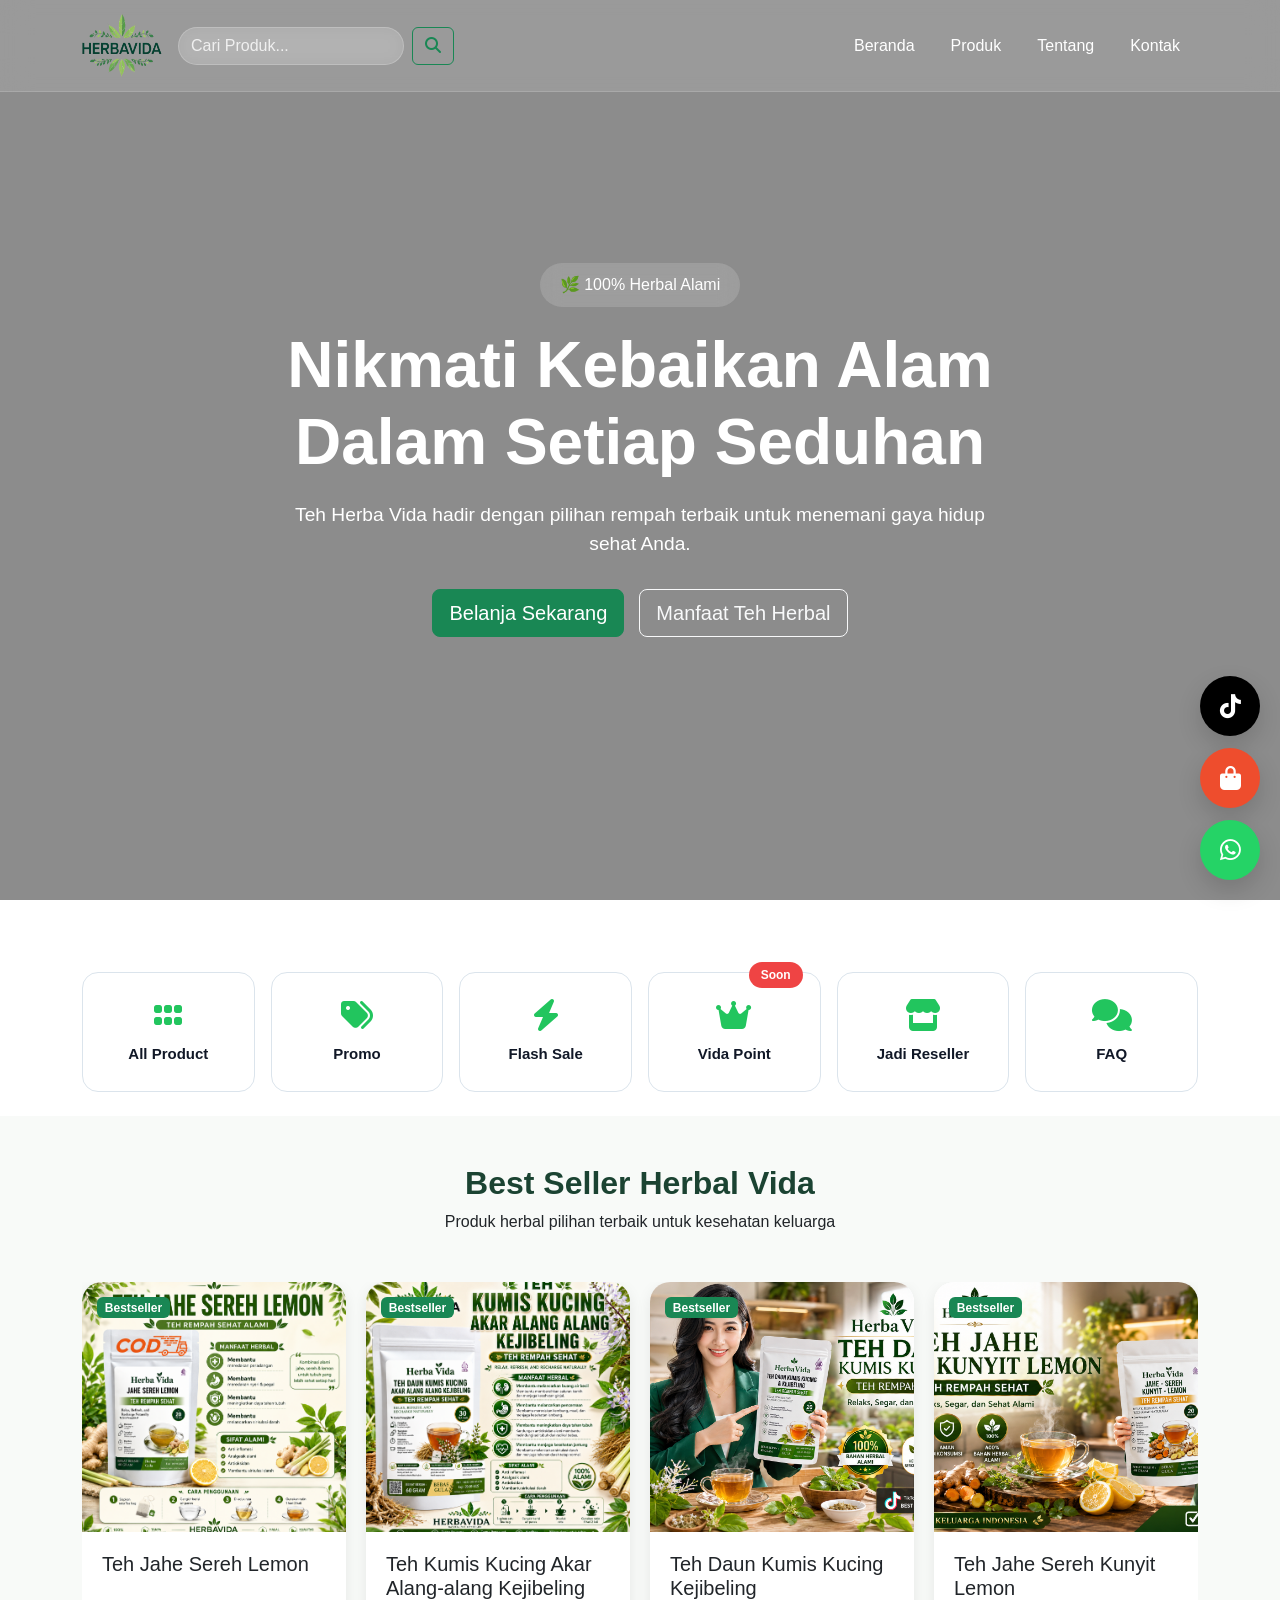
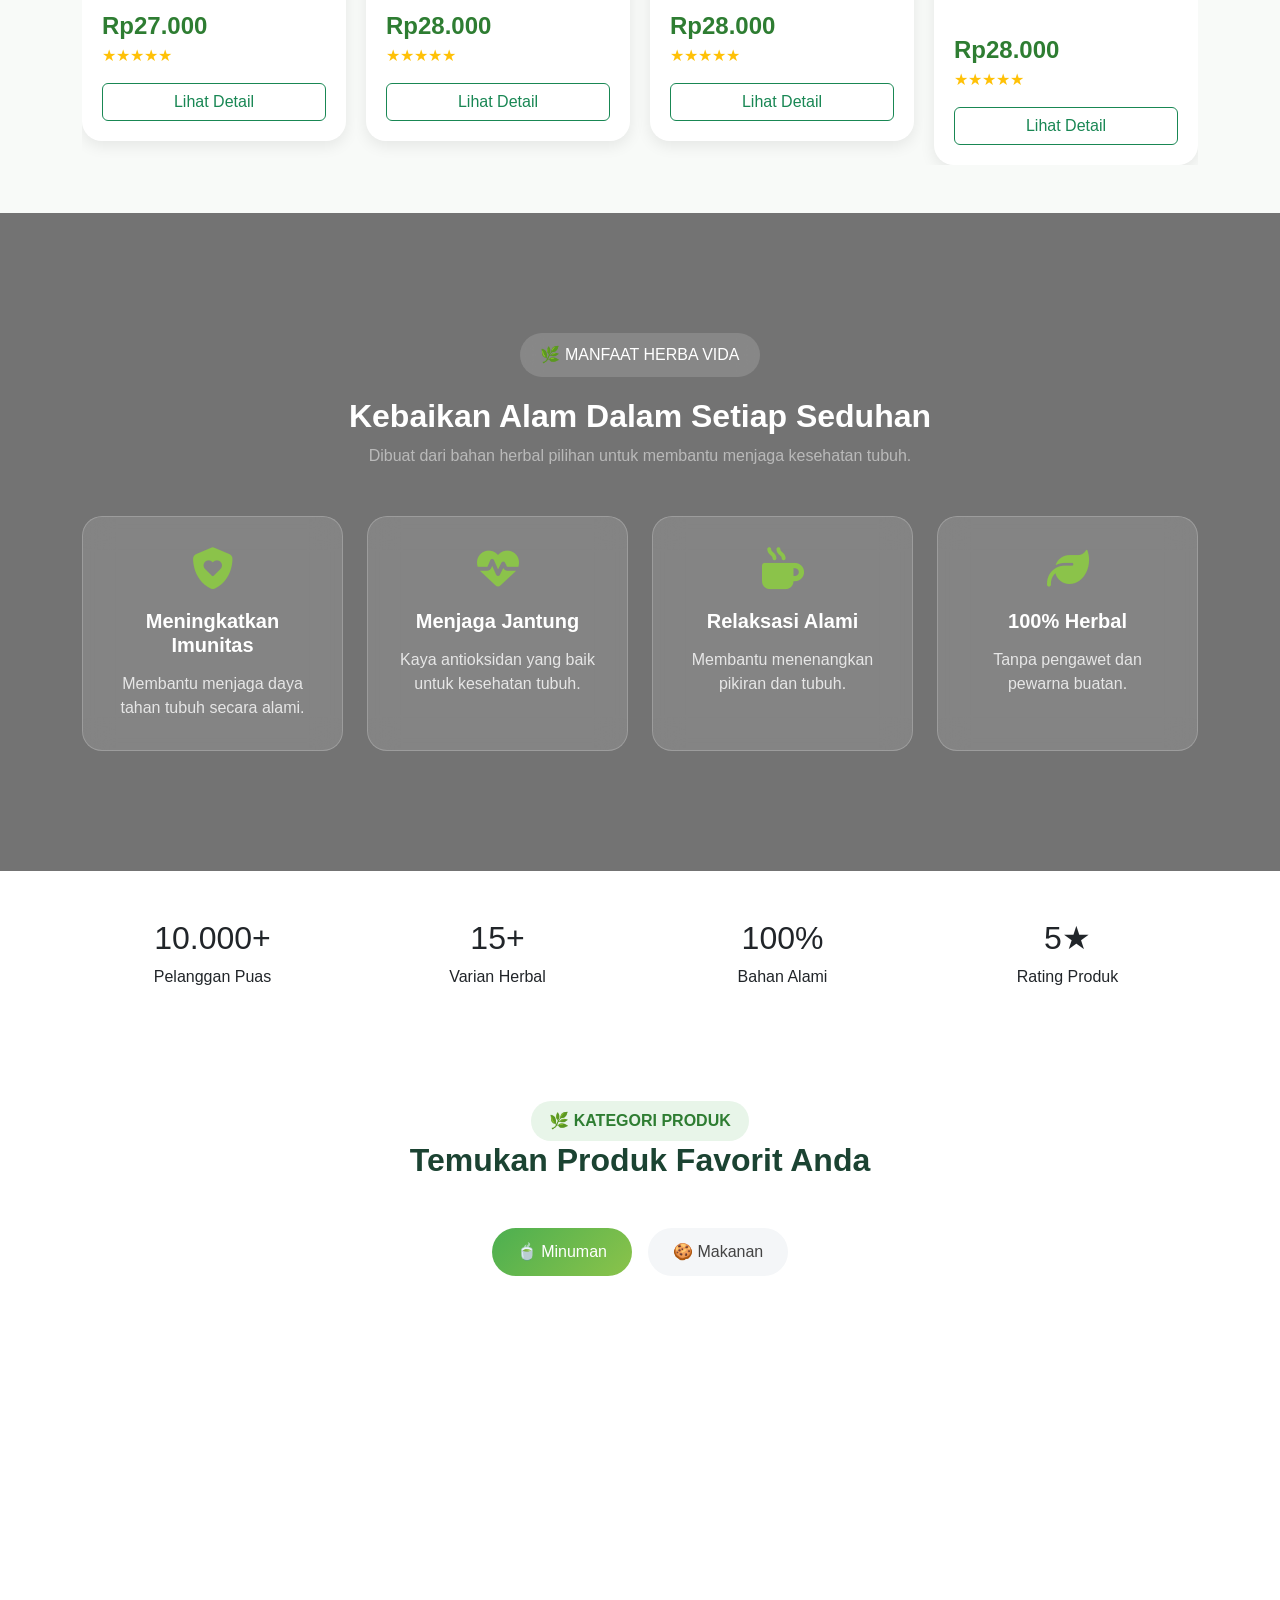
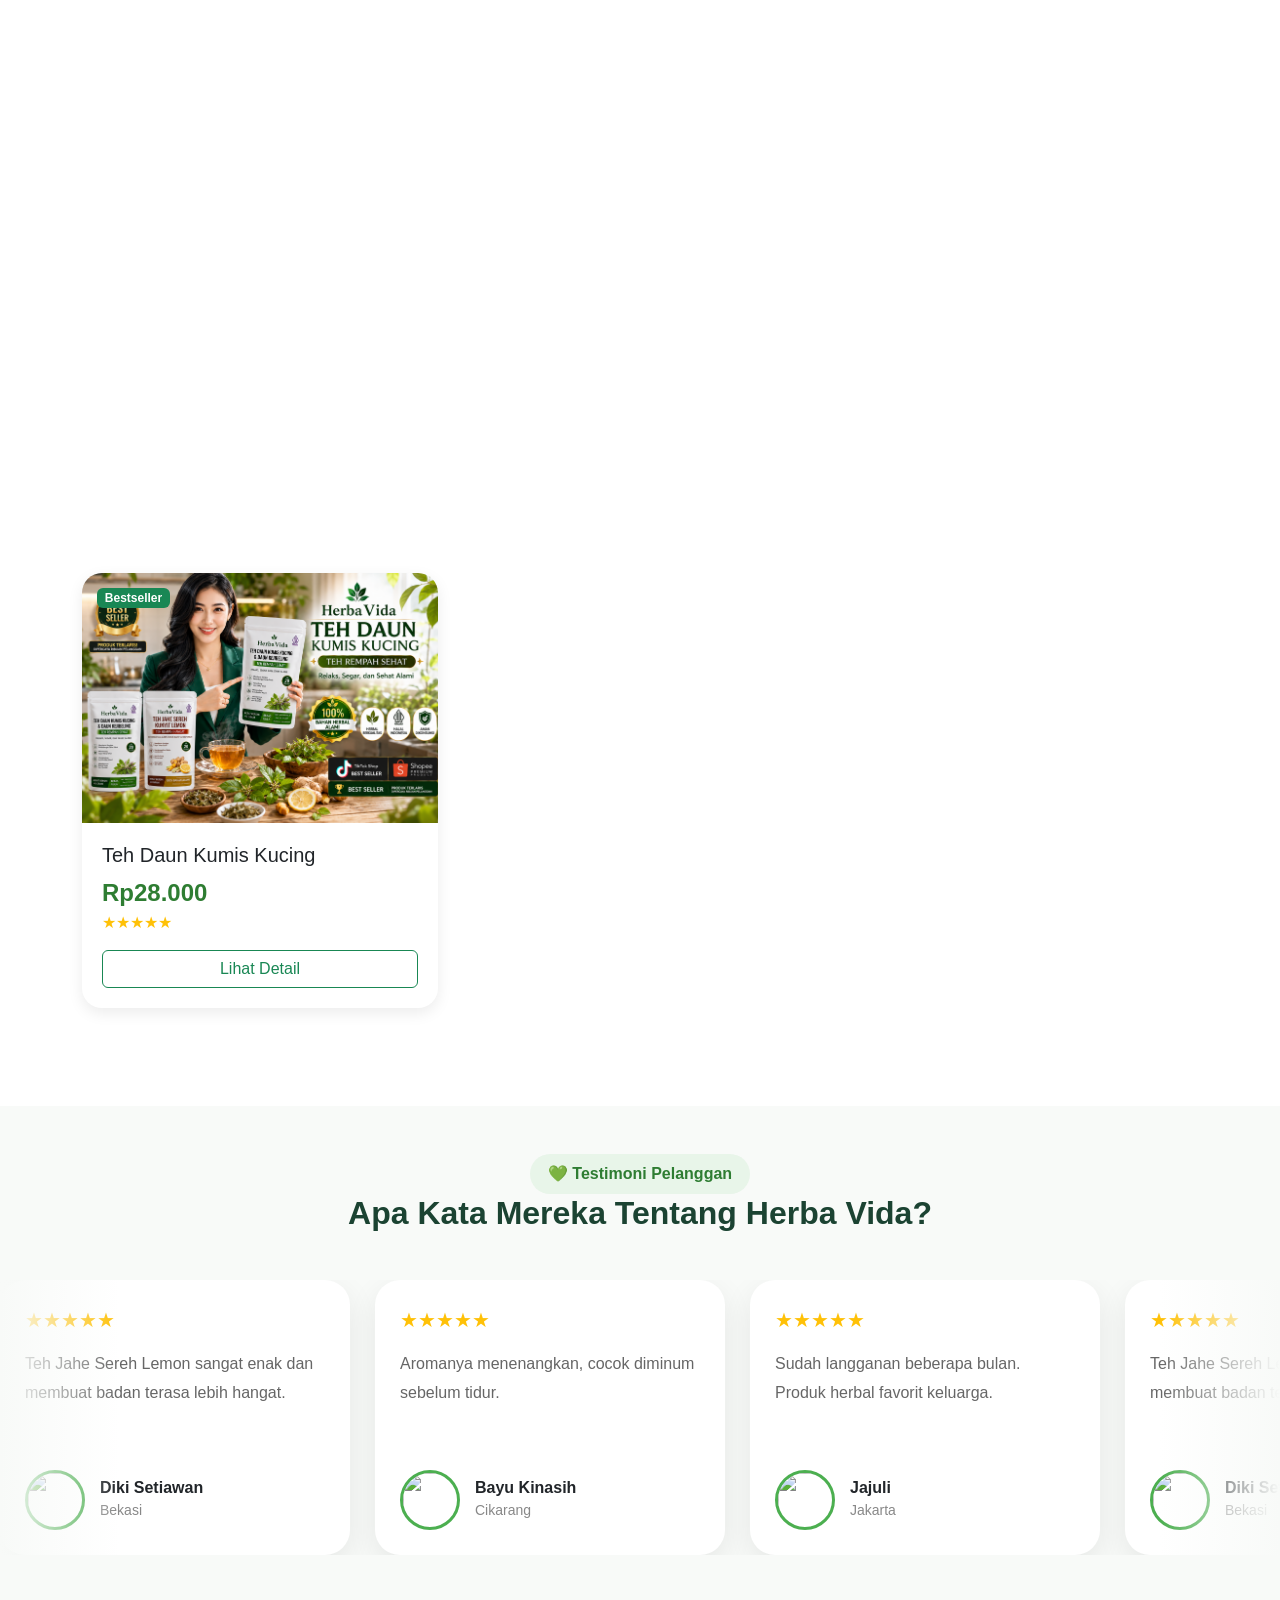
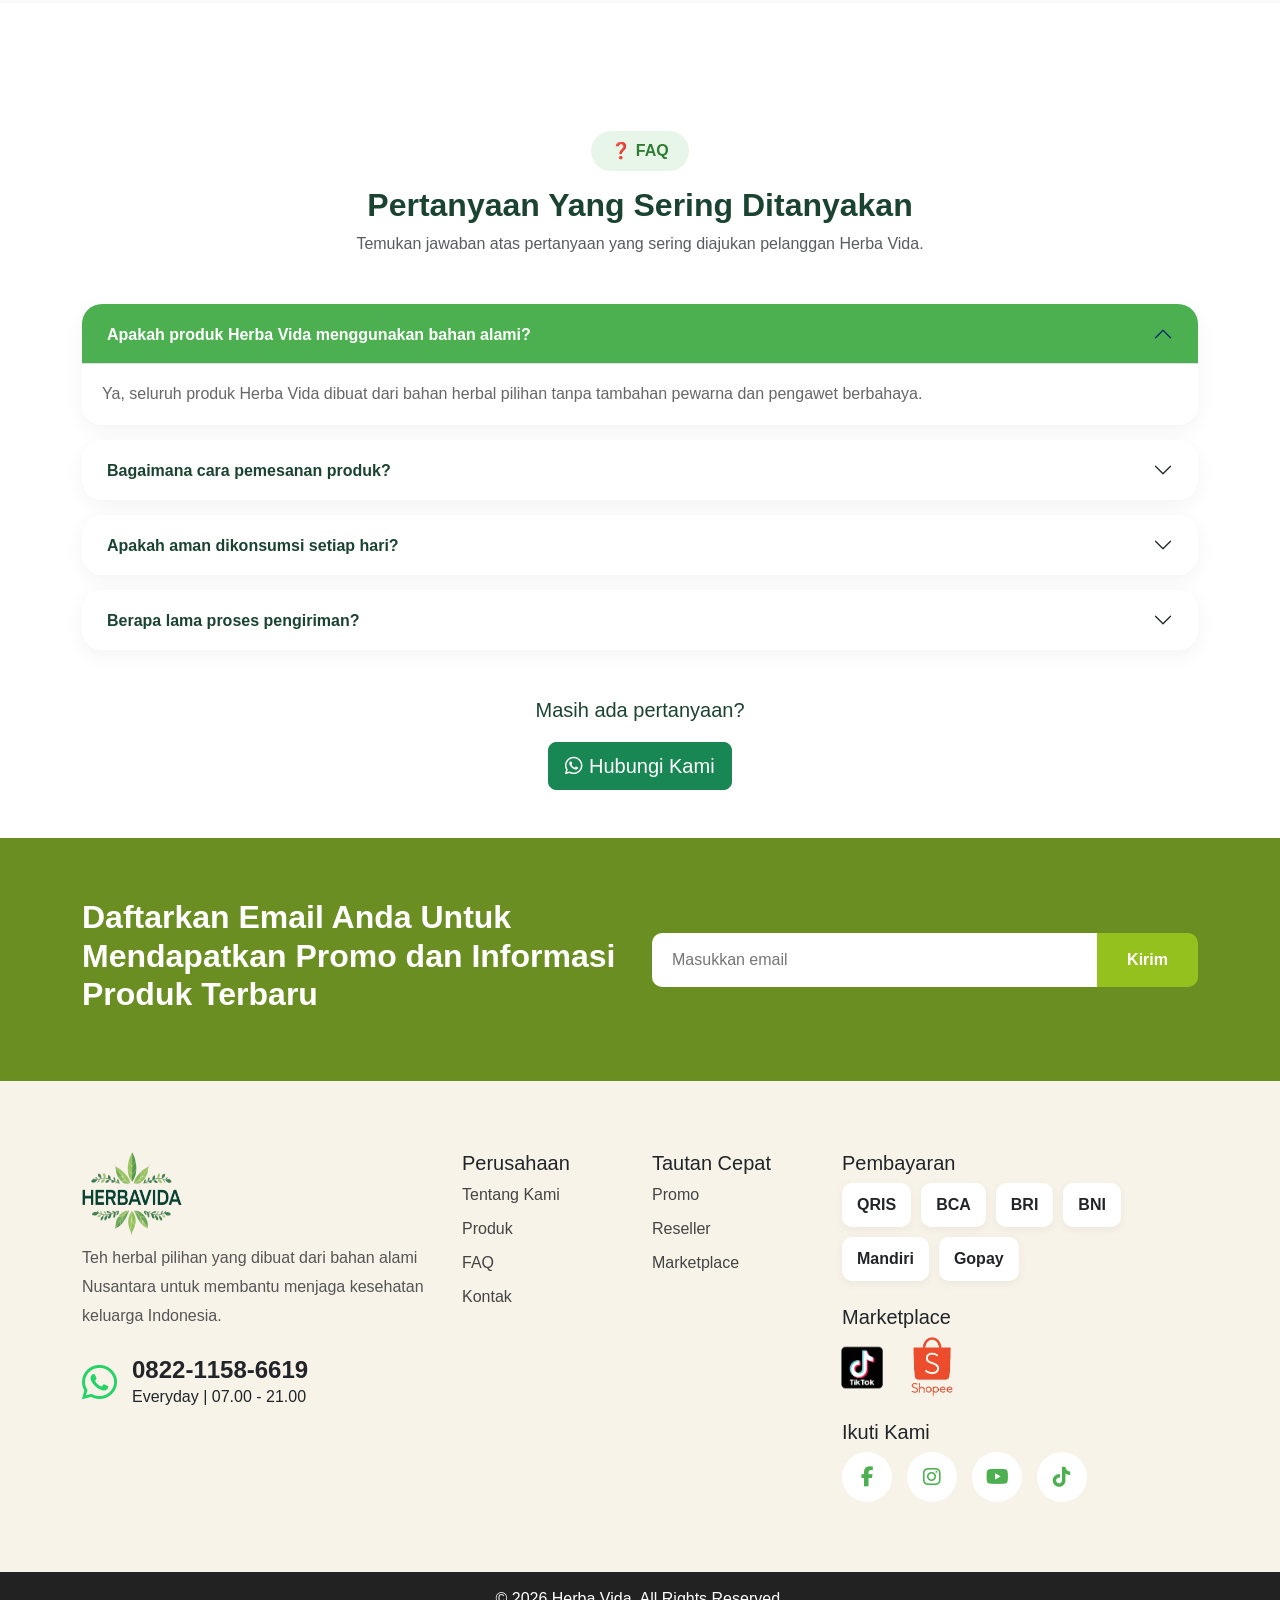
==== commit 41e047c4: "add section others" ====
--- a/index.html
+++ b/index.html
@@ -106,12 +106,12 @@
 
         <div class="hero-btn">
 
-            <a href="#produk" class="btn btn-success btn-lg">
+            <a href="#kategori_produk" class="btn btn-success btn-lg">
                 Belanja Sekarang
             </a>
 
-            <a href="#tentang" class="btn btn-outline-light btn-lg">
-                Pelajari Lebih Lanjut
+            <a href="#manfaat" class="btn btn-outline-light btn-lg">
+                Manfaat Teh Herbal
             </a>
 
         </div>
@@ -185,7 +185,7 @@
 <!-- end category section -->
 
 <!-- section best produk slider -->
-<section class="best-seller py-5" id="best_produk">
+<section class="best-seller py-5" id="best_produk" class="product-section">
 
     <div class="container">
 
@@ -392,7 +392,7 @@
 
 
 <!-- section manfaat teh herbal -->
-<section class="benefit-parallax">
+<section class="benefit-parallax" id="manfaat">
 
     <div class="overlay"></div>
 
@@ -3333,16 +3333,43 @@
 
 </div>
 
-<!-- Floating WhatsApp -->
-
-<a href="https://wa.me/6282211586619"
-    target="_blank"
-   class="whatsapp-float">
-
-    <i class="fab fa-whatsapp"></i>
-    Butuh Bantuan
-
-</a>
+
+<!-- Floating Buttons -->
+
+<div class="floating-contact">
+
+    <!-- TikTok -->
+
+    <a href="https://linktr.ee/herbavida.com"
+       target="_blank"
+       class="float-btn tiktok">
+
+        <i class="fab fa-tiktok"></i>
+
+    </a>
+
+    <!-- Shopee -->
+
+    <a href="https://shopee.co.id/akmalkamal14?mmp_pid=an_11382860676&uls_trackid=55shi7ku00ce&utm_campaign=-&utm_content=-&utm_medium=affiliates&utm_source=an_11382860676&utm_term=f2dfoqeq536f"
+       target="_blank"
+       class="float-btn shopee">
+
+        <i class="fas fa-shopping-bag"></i>
+
+    </a>
+
+    <!-- WhatsApp -->
+
+    <a href="https://wa.me/6282211586619"
+       target="_blank"
+       class="float-btn whatsapp">
+
+        <i class="fab fa-whatsapp"></i>
+
+    </a>
+
+</div>
+
  <!-- end footer -->
 </div>
 
--- a/assets/style.css
+++ b/assets/style.css
@@ -1111,4 +1111,110 @@
     margin-bottom:20px;
 
     color:#1b4332;
+}
+
+
+/* floating buttons */
+.floating-contact{
+
+    position:fixed;
+
+    right:20px;
+    bottom:20px;
+
+    display:flex;
+    flex-direction:column;
+
+    gap:12px;
+
+    z-index:9999;
+}
+
+.float-btn{
+
+    width:60px;
+    height:60px;
+
+    border-radius:50%;
+
+    display:flex;
+
+    align-items:center;
+    justify-content:center;
+
+    text-decoration:none;
+
+    color:white;
+
+    font-size:24px;
+
+    box-shadow:
+    0 10px 25px rgba(0,0,0,.15);
+
+    transition:.3s;
+}
+
+/* Hover */
+
+.float-btn:hover{
+
+    transform:
+    translateY(-5px)
+    scale(1.05);
+
+    color:white;
+}
+
+/* WhatsApp */
+
+.whatsapp{
+
+    background:#25D366;
+}
+
+/* Shopee */
+
+.shopee{
+
+    background:#EE4D2D;
+}
+
+/* TikTok */
+
+.tiktok{
+
+    background:#000;
+}
+
+/* Animasi Ngelayang */
+
+.float-btn{
+
+    animation:
+    floating 3s ease-in-out infinite;
+}
+
+.shopee{
+
+    animation-delay:.5s;
+}
+
+.tiktok{
+
+    animation-delay:1s;
+}
+
+@keyframes floating{
+
+    0%{
+        transform:translateY(0);
+    }
+
+    50%{
+        transform:translateY(-8px);
+    }
+
+    100%{
+        transform:translateY(0);
+    }
 }
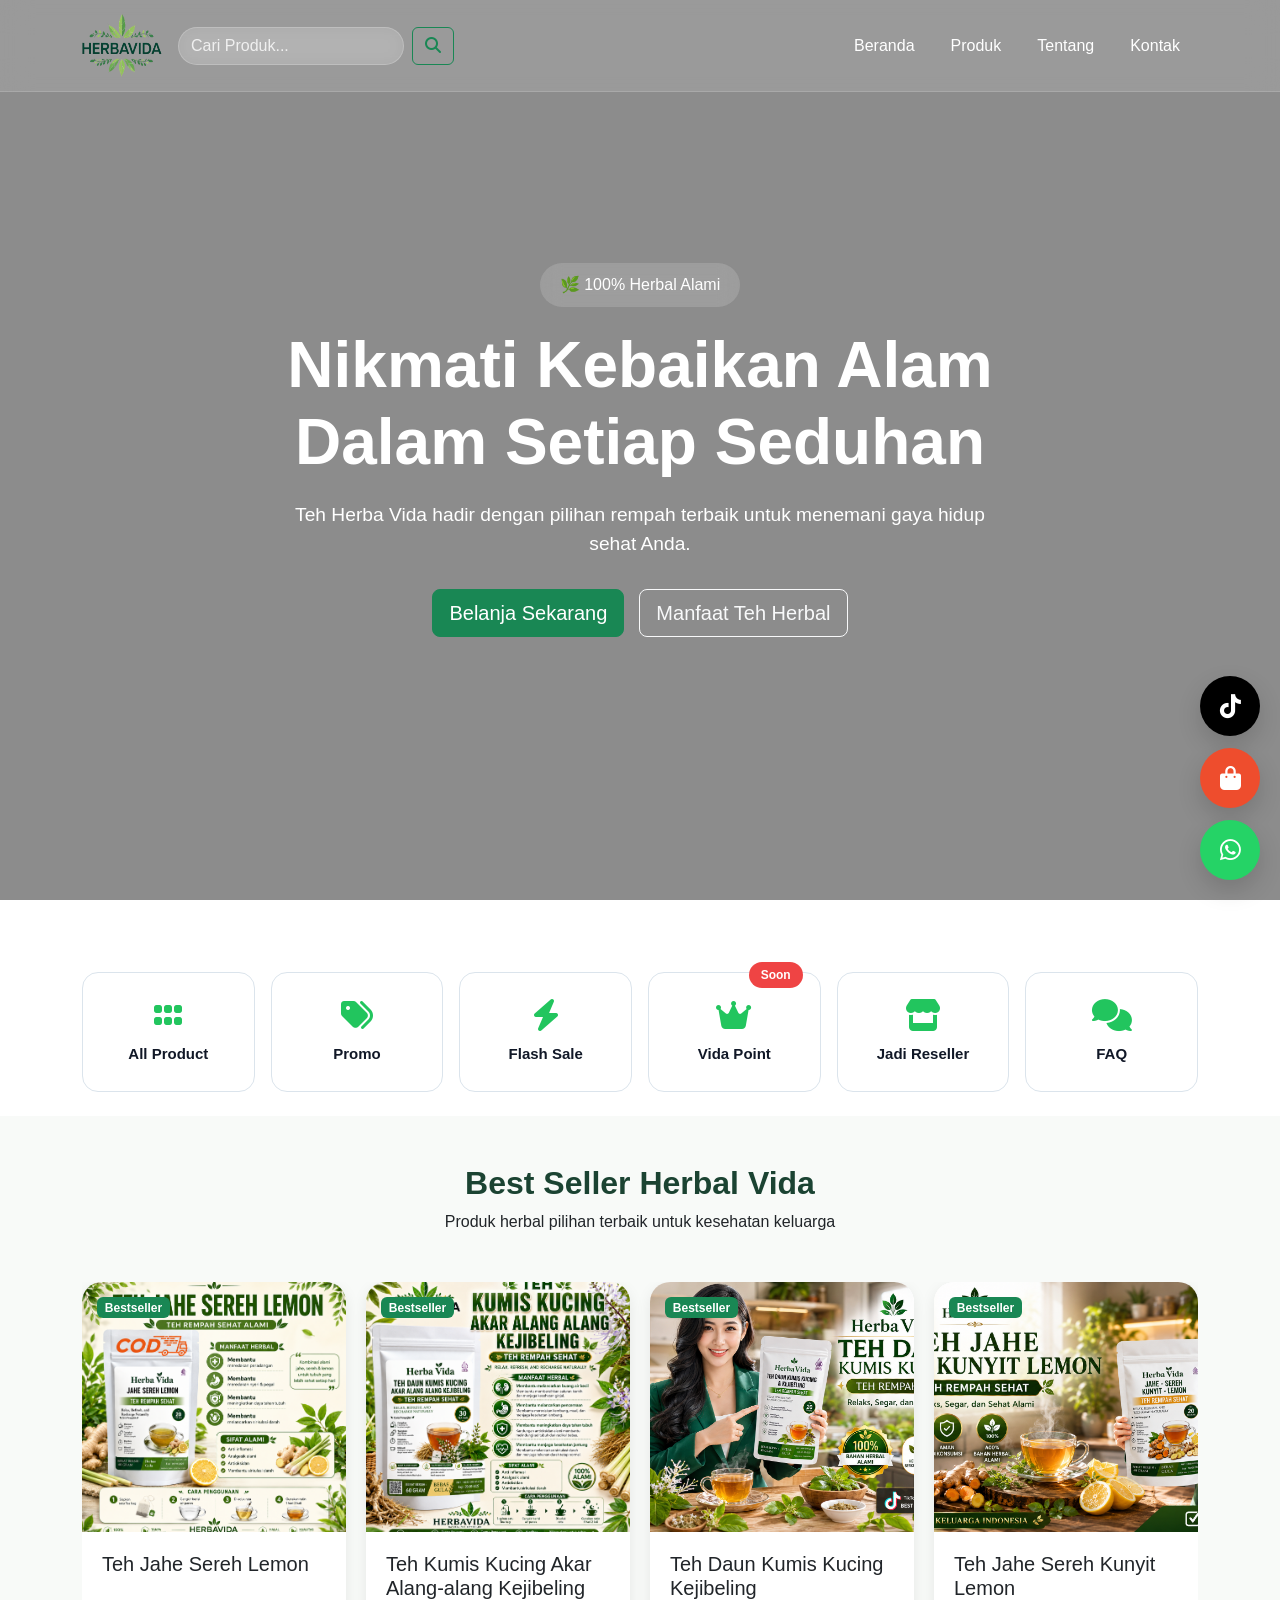
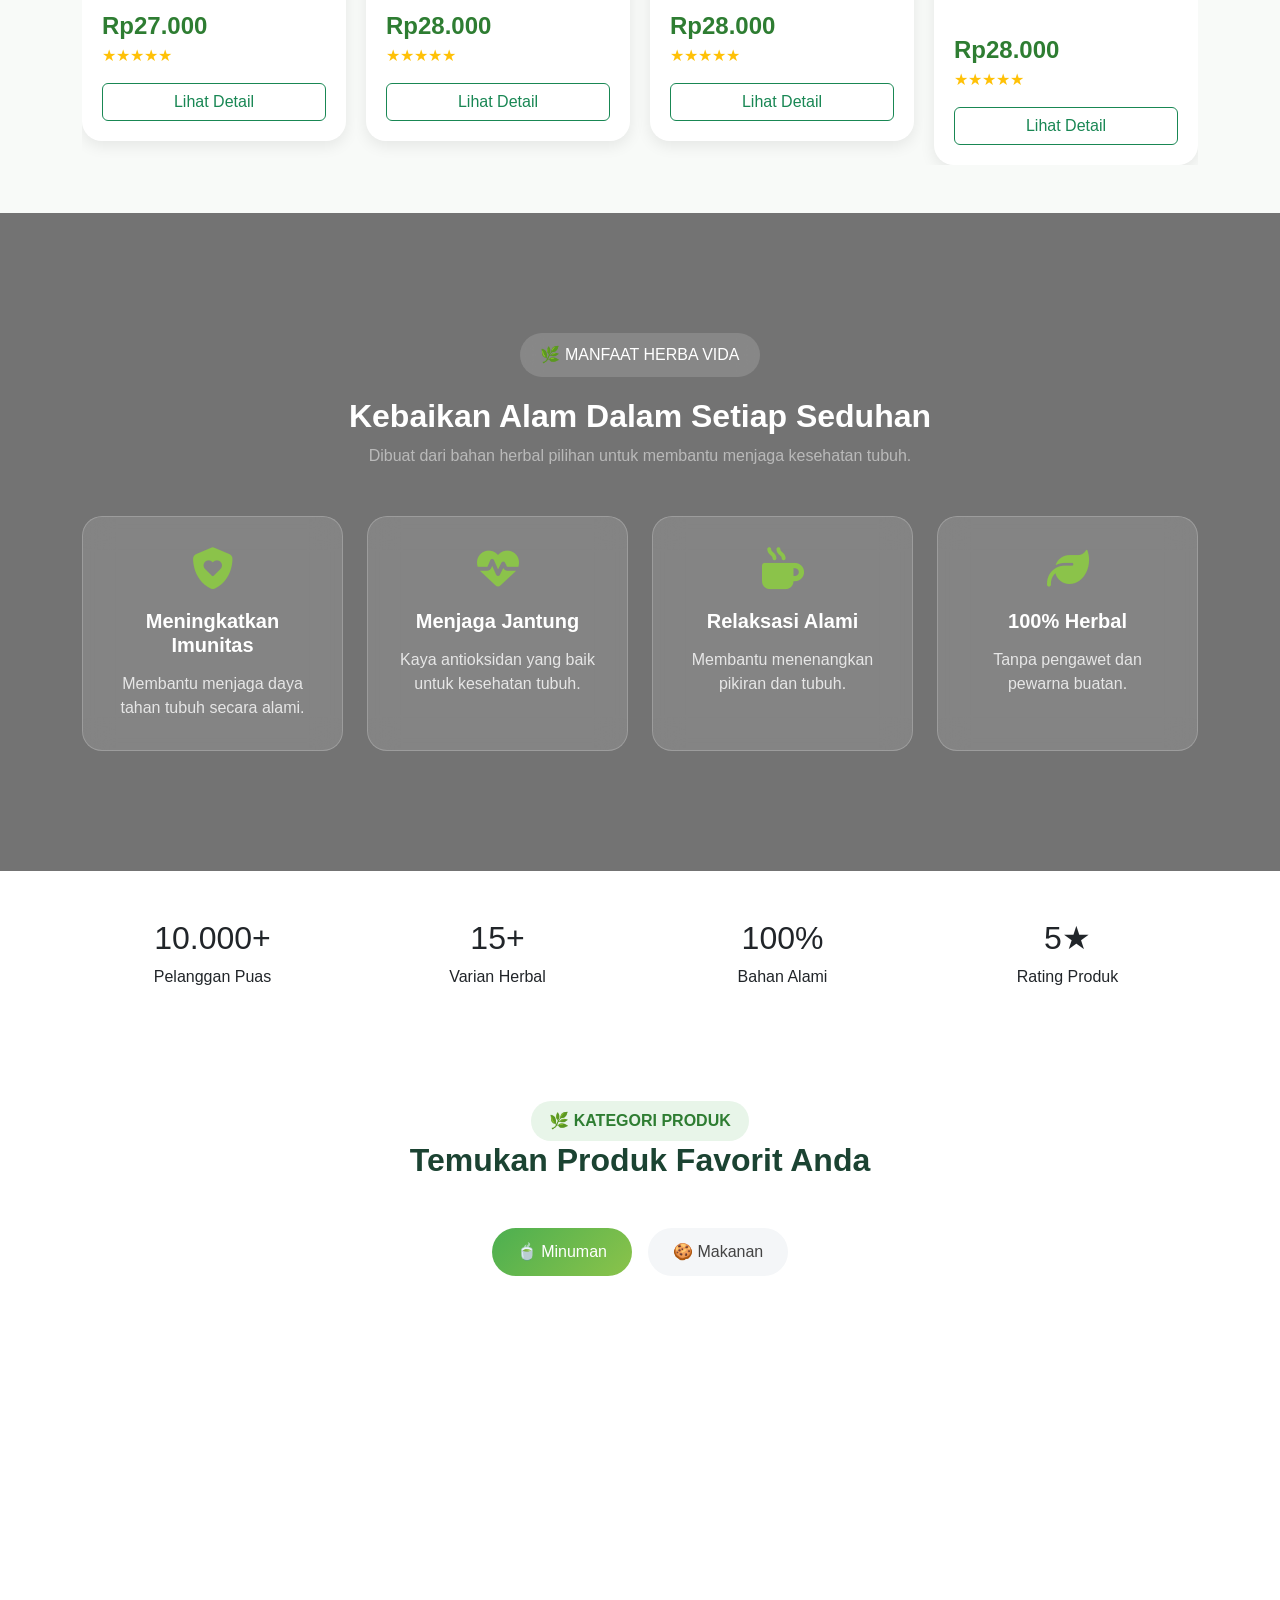
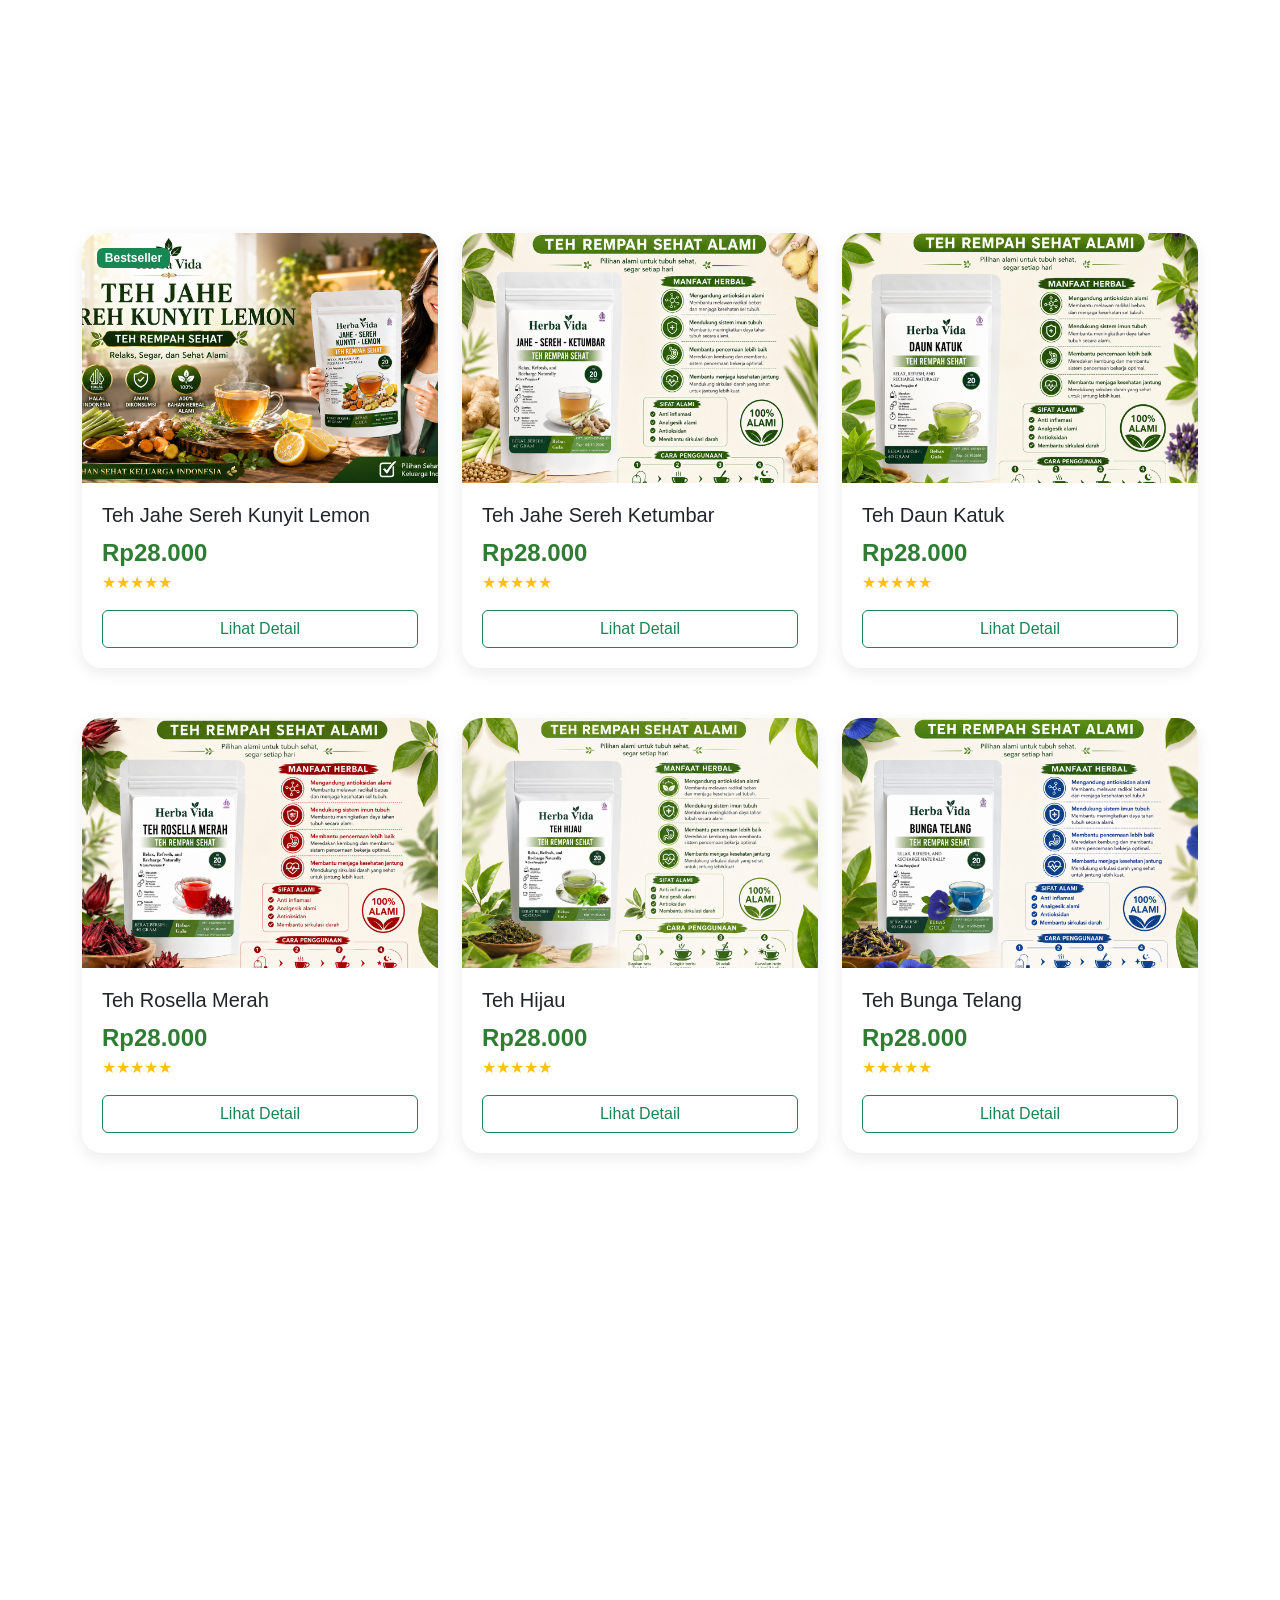
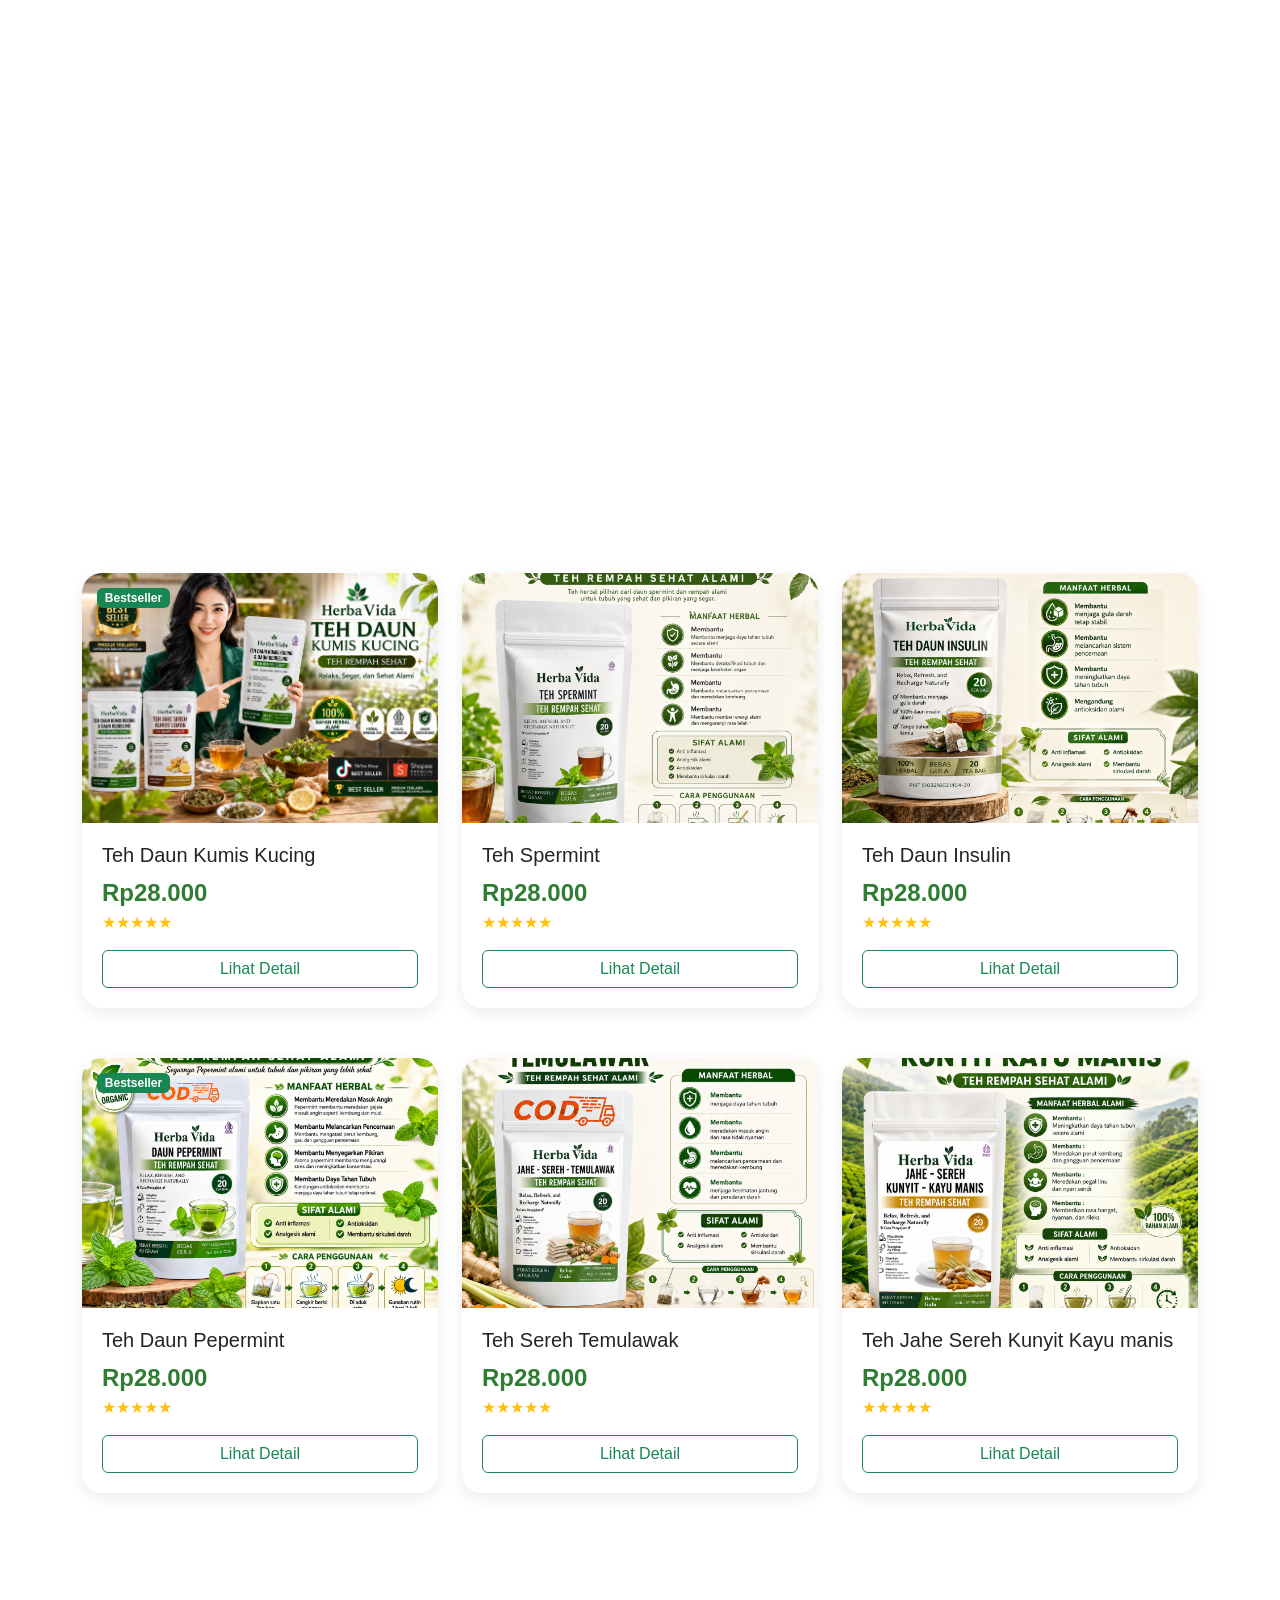
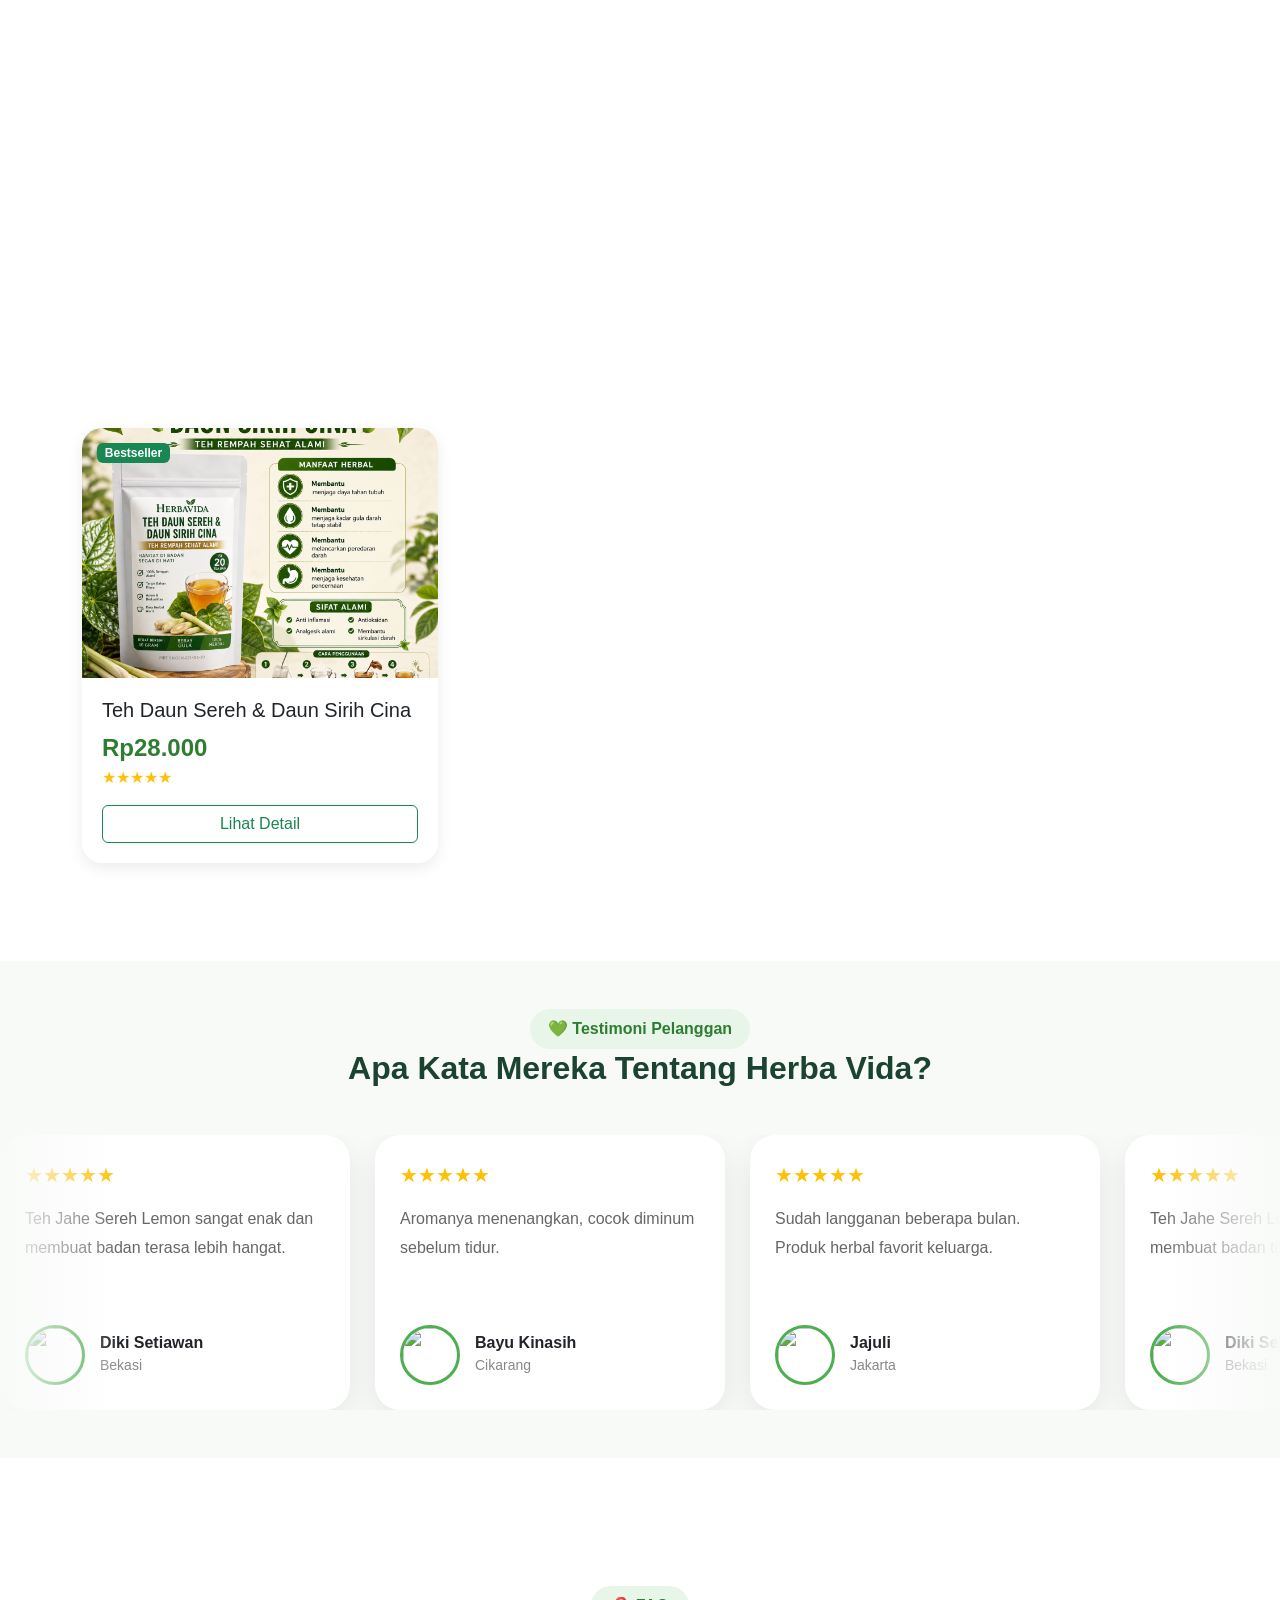
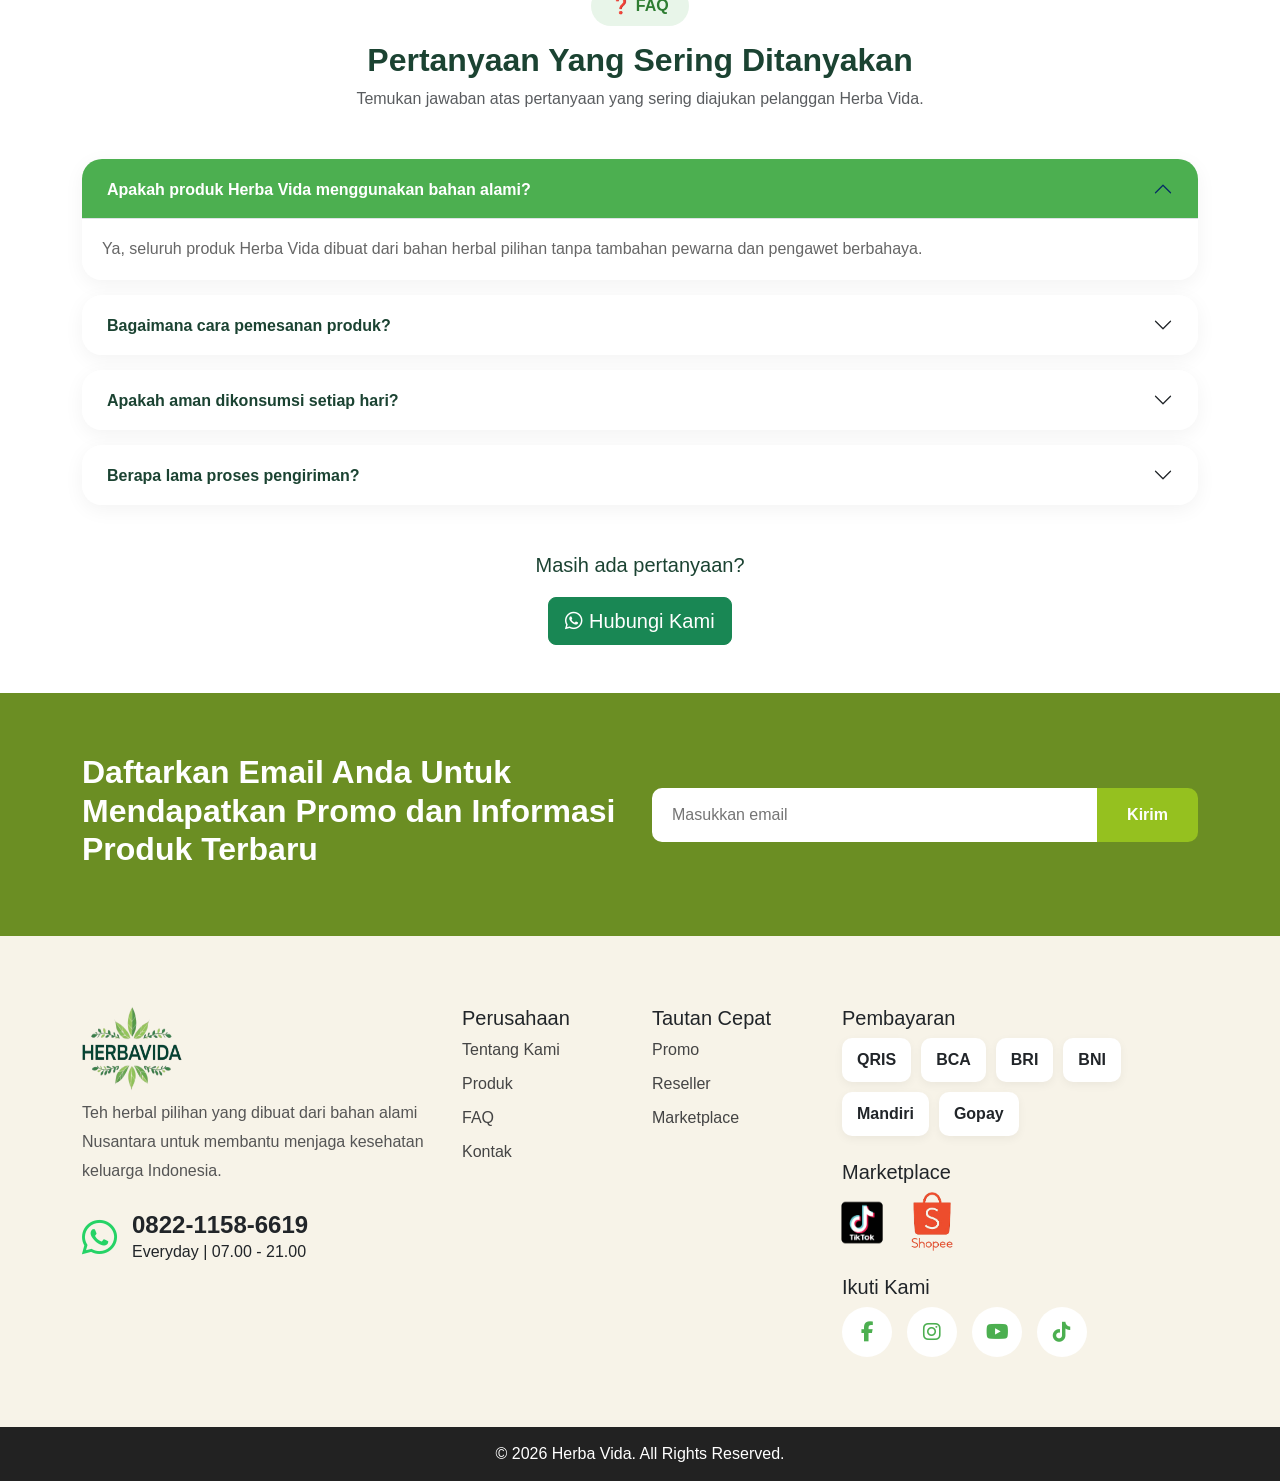
==== commit bac3e25c: "add produk" ====
--- a/index.html
+++ b/index.html
@@ -1290,6 +1290,400 @@
 
                         </div>
                     </div>
+                      <div class="col-md-6 col-lg-4" style="margin-bottom: 50px;" data-aos="fade-up" data-aos-duration="2400">
+                        <!-- Produk 17 -->
+                    <div class="swiper-slide">
+
+                    <div class="product-card">
+
+                        <div class="product-image">
+
+                            <img src="assets/img/produk/produk18.png"
+                                 alt=""
+                                 data-bs-toggle="modal"
+                                 data-bs-target="#productModal17">
+
+                        </div>
+
+                        <div class="product-body">
+
+                            <h5>Teh Spermint</h5>
+
+                            <div class="price">
+                                Rp28.000
+                            </div>
+
+                            <div class="rating">
+                                ★★★★★
+                            </div>
+
+                            <button
+                                class="btn btn-outline-success w-100"
+                                data-bs-toggle="modal"
+                                data-bs-target="#productModal17">
+                                Lihat Detail
+                            </button>
+
+                        </div>
+
+                    </div>
+
+                </div>
+              
+                    </div>
+                    <div class="col-md-6 col-lg-4" style="margin-bottom: 50px;" data-aos="fade-left" data-aos-duration="2400">
+                        <!-- Produk 18 -->
+                    <div class="swiper-slide">
+
+                    <div class="product-card">
+
+                        <div class="product-image">
+
+                            <img src="assets/img/produk/produk19.png"
+                                 alt=""
+                                 data-bs-toggle="modal"
+                                 data-bs-target="#productModal18">
+
+                        </div>
+
+                        <div class="product-body">
+
+                            <h5>Teh Daun Insulin</h5>
+
+                            <div class="price">
+                                Rp28.000
+                            </div>
+
+                            <div class="rating">
+                                ★★★★★
+                            </div>
+
+                            <button
+                                class="btn btn-outline-success w-100"
+                                data-bs-toggle="modal"
+                                data-bs-target="#productModal18">
+                                Lihat Detail
+                            </button>
+
+                        </div>
+
+                    </div>
+
+                </div>
+              
+                    </div>
+                   
+                   
+                </div>
+                 <!-- baris ketujuh -->
+                 <div class="row g-4">
+
+                    <div class="col-md-6 col-lg-4" style="margin-bottom: 50px;"data-aos="fade-right" data-aos-duration="2500">
+                        <!-- Produk 19 -->
+
+                        <div class="swiper-slide">
+
+                            <div class="product-card">
+                            <span class="badge bg-success badge-custom">
+                            Bestseller
+                            </span>
+                                <div class="product-image">
+
+                                    <img src="assets/img/produk/produk20.png"
+                                        alt=""
+                                        data-bs-toggle="modal"
+                                        data-bs-target="#productModal19">
+
+                                </div>
+
+                                <div class="product-body">
+
+                                    <h5>Teh Daun Pepermint</h5>
+
+                                    <div class="price">
+                                        Rp28.000
+                                    </div>
+
+                                    <div class="rating">
+                                        ★★★★★
+                                    </div>
+
+                                    <button
+                                        class="btn btn-outline-success w-100"
+                                        data-bs-toggle="modal"
+                                        data-bs-target="#productModal19">
+                                        Lihat Detail
+                                    </button>
+
+                                </div>
+
+                            </div>
+
+                        </div>
+                    </div>
+                      <div class="col-md-6 col-lg-4" style="margin-bottom: 50px;" data-aos="fade-up" data-aos-duration="2400">
+                        <!-- Produk 20 -->
+                    <div class="swiper-slide">
+
+                    <div class="product-card">
+
+                        <div class="product-image">
+
+                            <img src="assets/img/produk/produk21.png"
+                                 alt=""
+                                 data-bs-toggle="modal"
+                                 data-bs-target="#productModal20">
+
+                        </div>
+
+                        <div class="product-body">
+
+                            <h5>Teh Sereh Temulawak</h5>
+
+                            <div class="price">
+                                Rp28.000
+                            </div>
+
+                            <div class="rating">
+                                ★★★★★
+                            </div>
+
+                            <button
+                                class="btn btn-outline-success w-100"
+                                data-bs-toggle="modal"
+                                data-bs-target="#productModal20">
+                                Lihat Detail
+                            </button>
+
+                        </div>
+
+                    </div>
+
+                </div>
+              
+                    </div>
+                    <div class="col-md-6 col-lg-4" style="margin-bottom: 50px;" data-aos="fade-left" data-aos-duration="2400">
+                        <!-- Produk 21 -->
+                    <div class="swiper-slide">
+
+                    <div class="product-card">
+
+                        <div class="product-image">
+
+                            <img src="assets/img/produk/produk22.png"
+                                 alt=""
+                                 data-bs-toggle="modal"
+                                 data-bs-target="#productModal21">
+
+                        </div>
+
+                        <div class="product-body">
+
+                            <h5>Teh Jahe Sereh Kunyit Kayu manis</h5>
+
+                            <div class="price">
+                                Rp28.000
+                            </div>
+
+                            <div class="rating">
+                                ★★★★★
+                            </div>
+
+                            <button
+                                class="btn btn-outline-success w-100"
+                                data-bs-toggle="modal"
+                                data-bs-target="#productModal21">
+                                Lihat Detail
+                            </button>
+
+                        </div>
+
+                    </div>
+
+                </div>
+              
+                    </div>
+                   
+                   
+                </div>
+                 <!-- baris kedelapan -->
+                 <div class="row g-4">
+
+                    <div class="col-md-6 col-lg-4" style="margin-bottom: 50px;"data-aos="fade-right" data-aos-duration="2500">
+                        <!-- Produk 22 -->
+
+                        <div class="swiper-slide">
+
+                            <div class="product-card">
+                            <span class="badge bg-success badge-custom">
+                            Bestseller
+                            </span>
+                                <div class="product-image">
+
+                                    <img src="assets/img/produk/produk23.png"
+                                        alt=""
+                                        data-bs-toggle="modal"
+                                        data-bs-target="#productModal22">
+
+                                </div>
+
+                                <div class="product-body">
+
+                                    <h5>Teh Daun Kelor</h5>
+
+                                    <div class="price">
+                                        Rp28.000
+                                    </div>
+
+                                    <div class="rating">
+                                        ★★★★★
+                                    </div>
+
+                                    <button
+                                        class="btn btn-outline-success w-100"
+                                        data-bs-toggle="modal"
+                                        data-bs-target="#productModal22">
+                                        Lihat Detail
+                                    </button>
+
+                                </div>
+
+                            </div>
+
+                        </div>
+                    </div>
+                      <div class="col-md-6 col-lg-4" style="margin-bottom: 50px;" data-aos="fade-up" data-aos-duration="2400">
+                        <!-- Produk 23 -->
+                    <div class="swiper-slide">
+
+                    <div class="product-card">
+
+                        <div class="product-image">
+
+                            <img src="assets/img/produk/produk24.png"
+                                 alt=""
+                                 data-bs-toggle="modal"
+                                 data-bs-target="#productModal23">
+
+                        </div>
+
+                        <div class="product-body">
+
+                            <h5>Teh Daun Ungu</h5>
+
+                            <div class="price">
+                                Rp28.000
+                            </div>
+
+                            <div class="rating">
+                                ★★★★★
+                            </div>
+
+                            <button
+                                class="btn btn-outline-success w-100"
+                                data-bs-toggle="modal"
+                                data-bs-target="#productModal23">
+                                Lihat Detail
+                            </button>
+
+                        </div>
+
+                    </div>
+
+                </div>
+              
+                    </div>
+                    <div class="col-md-6 col-lg-4" style="margin-bottom: 50px;" data-aos="fade-left" data-aos-duration="2400">
+                        <!-- Produk 24 -->
+                    <div class="swiper-slide">
+
+                    <div class="product-card">
+
+                        <div class="product-image">
+
+                            <img src="assets/img/produk/produk25.png"
+                                 alt=""
+                                 data-bs-toggle="modal"
+                                 data-bs-target="#productModal24">
+
+                        </div>
+
+                        <div class="product-body">
+
+                            <h5>Teh Daun Sirih Cina</h5>
+
+                            <div class="price">
+                                Rp28.000
+                            </div>
+
+                            <div class="rating">
+                                ★★★★★
+                            </div>
+
+                            <button
+                                class="btn btn-outline-success w-100"
+                                data-bs-toggle="modal"
+                                data-bs-target="#productModal24">
+                                Lihat Detail
+                            </button>
+
+                        </div>
+
+                    </div>
+
+                </div>
+              
+                    </div>
+                   
+                   
+                </div>
+                 <!-- baris kesemebilan -->
+                 <div class="row g-4">
+
+                    <div class="col-md-6 col-lg-4" style="margin-bottom: 50px;"data-aos="fade-right" data-aos-duration="2500">
+                        <!-- Produk 25 -->
+
+                        <div class="swiper-slide">
+
+                            <div class="product-card">
+                            <span class="badge bg-success badge-custom">
+                            Bestseller
+                            </span>
+                                <div class="product-image">
+
+                                    <img src="assets/img/produk/produk26.png"
+                                        alt=""
+                                        data-bs-toggle="modal"
+                                        data-bs-target="#productModal25">
+
+                                </div>
+
+                                <div class="product-body">
+
+                                    <h5>Teh Daun Sereh & Daun Sirih Cina</h5>
+
+                                    <div class="price">
+                                        Rp28.000
+                                    </div>
+
+                                    <div class="rating">
+                                        ★★★★★
+                                    </div>
+
+                                    <button
+                                        class="btn btn-outline-success w-100"
+                                        data-bs-toggle="modal"
+                                        data-bs-target="#productModal25">
+                                        Lihat Detail
+                                    </button>
+
+                                </div>
+
+                            </div>
+
+                        </div>
+                    </div>
+                     
                    
                    
                 </div>
@@ -2725,6 +3119,789 @@
     </div>
 
 </div>
+<!-- detail produk  17   -->
+<div class="modal fade"
+     id="productModal17">
+
+    <div class="modal-dialog modal-lg modal-dialog-centered">
+
+        <div class="modal-content">
+  <div class="modal-header border-0">
+
+                <button type="button"
+                        class="btn-close"
+                        data-bs-dismiss="modal"
+                        aria-label="Close">
+                </button>
+
+            </div>
+            <div class="modal-body">
+
+                <div id="gallery17"
+                     class="carousel slide">
+
+                    <div class="carousel-inner">
+
+                        <div class="carousel-item active">
+                            <img src="assets/img/produk/produk18.png"
+                                 class="img-fluid mx-auto d-block product-modal-img">
+                        </div>
+
+                        <!-- <div class="carousel-item">
+                            <img src="assets/img/produk/produk0.png"
+                                 class="d-block w-100">
+                        </div>
+
+                        <div class="carousel-item">
+                            <img src="assets/img/produk/produk0.png"
+                                 class="d-block w-100">
+                        </div> -->
+
+                    </div>
+
+                    <!-- <button
+                        class="carousel-control-prev"
+                        type="button"
+                        data-bs-target="#gallery4"
+                        data-bs-slide="prev">
+
+                        <span class="carousel-control-prev-icon"></span>
+
+                    </button>
+
+                    <button
+                        class="carousel-control-next"
+                        type="button"
+                        data-bs-target="#gallery3"
+                        data-bs-slide="next">
+
+                        <span class="carousel-control-next-icon"></span>
+
+                    </button> -->
+
+                </div>
+
+                <div class="mt-4">
+
+                    <h3>Teh Spermint</h3>
+
+                    <h4 class="text-success">
+                        Rp27.000
+                    </h4>
+
+                    <p>
+                     Teh Spearmint dibuat dari daun spearmint pilihan yang menghasilkan aroma mint alami yang segar dan menenangkan. Cocok dinikmati kapan saja untuk memberikan kesegaran dan kenyamanan dalam setiap seduhan.
+                    </p>
+
+                    <button class="btn btn-success">
+                        Beli Sekarang
+                    </button>
+
+                </div>
+
+            </div>
+
+        </div>
+
+    </div>
+
+</div>
+<!-- detail produk  18   -->
+<div class="modal fade"
+     id="productModal18">
+
+    <div class="modal-dialog modal-lg modal-dialog-centered">
+
+        <div class="modal-content">
+  <div class="modal-header border-0">
+
+                <button type="button"
+                        class="btn-close"
+                        data-bs-dismiss="modal"
+                        aria-label="Close">
+                </button>
+
+            </div>
+            <div class="modal-body">
+
+                <div id="gallery18"
+                     class="carousel slide">
+
+                    <div class="carousel-inner">
+
+                        <div class="carousel-item active">
+                            <img src="assets/img/produk/produk19.png"
+                                 class="img-fluid mx-auto d-block product-modal-img">
+                        </div>
+
+                        <!-- <div class="carousel-item">
+                            <img src="assets/img/produk/produk0.png"
+                                 class="d-block w-100">
+                        </div>
+
+                        <div class="carousel-item">
+                            <img src="assets/img/produk/produk0.png"
+                                 class="d-block w-100">
+                        </div> -->
+
+                    </div>
+
+                    <!-- <button
+                        class="carousel-control-prev"
+                        type="button"
+                        data-bs-target="#gallery4"
+                        data-bs-slide="prev">
+
+                        <span class="carousel-control-prev-icon"></span>
+
+                    </button>
+
+                    <button
+                        class="carousel-control-next"
+                        type="button"
+                        data-bs-target="#gallery3"
+                        data-bs-slide="next">
+
+                        <span class="carousel-control-next-icon"></span>
+
+                    </button> -->
+
+                </div>
+
+                <div class="mt-4">
+
+                    <h3>Teh Daun Insulin</h3>
+
+                    <h4 class="text-success">
+                        Rp27.000
+                    </h4>
+
+                    <p>
+                     Teh Daun Insulin dibuat dari daun insulin pilihan yang diproses secara higienis untuk menjaga kualitas dan cita rasa alaminya. Menghasilkan seduhan herbal yang ringan dan cocok dinikmati sebagai bagian dari gaya hidup sehat.
+                    </p>
+
+                    <button class="btn btn-success">
+                        Beli Sekarang
+                    </button>
+
+                </div>
+
+            </div>
+
+        </div>
+
+    </div>
+
+</div>
+<!-- detail produk  19   -->
+<div class="modal fade"
+     id="productModal19">
+
+    <div class="modal-dialog modal-lg modal-dialog-centered">
+
+        <div class="modal-content">
+  <div class="modal-header border-0">
+
+                <button type="button"
+                        class="btn-close"
+                        data-bs-dismiss="modal"
+                        aria-label="Close">
+                </button>
+
+            </div>
+            <div class="modal-body">
+
+                <div id="gallery19"
+                     class="carousel slide">
+
+                    <div class="carousel-inner">
+
+                        <div class="carousel-item active">
+                            <img src="assets/img/produk/produk20.png"
+                                 class="img-fluid mx-auto d-block product-modal-img">
+                        </div>
+
+                        <!-- <div class="carousel-item">
+                            <img src="assets/img/produk/produk0.png"
+                                 class="d-block w-100">
+                        </div>
+
+                        <div class="carousel-item">
+                            <img src="assets/img/produk/produk0.png"
+                                 class="d-block w-100">
+                        </div> -->
+
+                    </div>
+
+                    <!-- <button
+                        class="carousel-control-prev"
+                        type="button"
+                        data-bs-target="#gallery4"
+                        data-bs-slide="prev">
+
+                        <span class="carousel-control-prev-icon"></span>
+
+                    </button>
+
+                    <button
+                        class="carousel-control-next"
+                        type="button"
+                        data-bs-target="#gallery3"
+                        data-bs-slide="next">
+
+                        <span class="carousel-control-next-icon"></span>
+
+                    </button> -->
+
+                </div>
+
+                <div class="mt-4">
+
+                    <h3>Teh Daun Pepermint</h3>
+
+                    <h4 class="text-success">
+                        Rp27.000
+                    </h4>
+
+                    <p>
+                     Teh Peppermint dibuat dari daun peppermint pilihan yang menghasilkan aroma mint yang khas dan menyegarkan. Cocok dinikmati hangat maupun dingin untuk menemani aktivitas dan waktu santai Anda.
+                    </p>
+
+                    <button class="btn btn-success">
+                        Beli Sekarang
+                    </button>
+
+                </div>
+
+            </div>
+
+        </div>
+
+    </div>
+
+</div>
+<!-- detail produk  20   -->
+<div class="modal fade"
+     id="productModal20">
+
+    <div class="modal-dialog modal-lg modal-dialog-centered">
+
+        <div class="modal-content">
+  <div class="modal-header border-0">
+
+                <button type="button"
+                        class="btn-close"
+                        data-bs-dismiss="modal"
+                        aria-label="Close">
+                </button>
+
+            </div>
+            <div class="modal-body">
+
+                <div id="gallery20"
+                     class="carousel slide">
+
+                    <div class="carousel-inner">
+
+                        <div class="carousel-item active">
+                            <img src="assets/img/produk/produk21.png"
+                                 class="img-fluid mx-auto d-block product-modal-img">
+                        </div>
+
+                        <!-- <div class="carousel-item">
+                            <img src="assets/img/produk/produk0.png"
+                                 class="d-block w-100">
+                        </div>
+
+                        <div class="carousel-item">
+                            <img src="assets/img/produk/produk0.png"
+                                 class="d-block w-100">
+                        </div> -->
+
+                    </div>
+
+                    <!-- <button
+                        class="carousel-control-prev"
+                        type="button"
+                        data-bs-target="#gallery4"
+                        data-bs-slide="prev">
+
+                        <span class="carousel-control-prev-icon"></span>
+
+                    </button>
+
+                    <button
+                        class="carousel-control-next"
+                        type="button"
+                        data-bs-target="#gallery3"
+                        data-bs-slide="next">
+
+                        <span class="carousel-control-next-icon"></span>
+
+                    </button> -->
+
+                </div>
+
+                <div class="mt-4">
+
+                    <h3>Teh Sereh Temulawak</h3>
+
+                    <h4 class="text-success">
+                        Rp27.000
+                    </h4>
+
+                    <p>
+                    Teh Sereh Temulawak merupakan perpaduan rempah pilihan yang menghadirkan aroma segar sereh dan cita rasa khas temulawak. Diproses secara higienis untuk menghasilkan seduhan herbal yang nikmat, hangat, dan menenangkan.
+                    </p>
+
+                    <button class="btn btn-success">
+                        Beli Sekarang
+                    </button>
+
+                </div>
+
+            </div>
+
+        </div>
+
+    </div>
+
+</div>
+<!-- detail produk  21   -->
+<div class="modal fade"
+     id="productModal21">
+
+    <div class="modal-dialog modal-lg modal-dialog-centered">
+
+        <div class="modal-content">
+  <div class="modal-header border-0">
+
+                <button type="button"
+                        class="btn-close"
+                        data-bs-dismiss="modal"
+                        aria-label="Close">
+                </button>
+
+            </div>
+            <div class="modal-body">
+
+                <div id="gallery21"
+                     class="carousel slide">
+
+                    <div class="carousel-inner">
+
+                        <div class="carousel-item active">
+                            <img src="assets/img/produk/produk22.png"
+                                 class="img-fluid mx-auto d-block product-modal-img">
+                        </div>
+
+                        <!-- <div class="carousel-item">
+                            <img src="assets/img/produk/produk0.png"
+                                 class="d-block w-100">
+                        </div>
+
+                        <div class="carousel-item">
+                            <img src="assets/img/produk/produk0.png"
+                                 class="d-block w-100">
+                        </div> -->
+
+                    </div>
+
+                    <!-- <button
+                        class="carousel-control-prev"
+                        type="button"
+                        data-bs-target="#gallery4"
+                        data-bs-slide="prev">
+
+                        <span class="carousel-control-prev-icon"></span>
+
+                    </button>
+
+                    <button
+                        class="carousel-control-next"
+                        type="button"
+                        data-bs-target="#gallery3"
+                        data-bs-slide="next">
+
+                        <span class="carousel-control-next-icon"></span>
+
+                    </button> -->
+
+                </div>
+
+                <div class="mt-4">
+
+                    <h3>Teh Jahe Sereh Kunyit Kayu Manis</h3>
+
+                    <h4 class="text-success">
+                        Rp27.000
+                    </h4>
+
+                    <p>
+                   Teh Jahe Sereh Kunyit Kayu Manis merupakan perpaduan rempah pilihan yang menghadirkan kehangatan jahe, kesegaran sereh, kebaikan kunyit, dan aroma manis kayu manis dalam satu seduhan. Cocok dinikmati setiap hari sebagai bagian dari gaya hidup sehat.
+                    </p>
+
+                    <button class="btn btn-success">
+                        Beli Sekarang
+                    </button>
+
+                </div>
+
+            </div>
+
+        </div>
+
+    </div>
+
+</div>
+<!-- detail produk  22   -->
+<div class="modal fade"
+     id="productModal22">
+
+    <div class="modal-dialog modal-lg modal-dialog-centered">
+
+        <div class="modal-content">
+  <div class="modal-header border-0">
+
+                <button type="button"
+                        class="btn-close"
+                        data-bs-dismiss="modal"
+                        aria-label="Close">
+                </button>
+
+            </div>
+            <div class="modal-body">
+
+                <div id="gallery22"
+                     class="carousel slide">
+
+                    <div class="carousel-inner">
+
+                        <div class="carousel-item active">
+                            <img src="assets/img/produk/produk23.png"
+                                 class="img-fluid mx-auto d-block product-modal-img">
+                        </div>
+
+                        <!-- <div class="carousel-item">
+                            <img src="assets/img/produk/produk0.png"
+                                 class="d-block w-100">
+                        </div>
+
+                        <div class="carousel-item">
+                            <img src="assets/img/produk/produk0.png"
+                                 class="d-block w-100">
+                        </div> -->
+
+                    </div>
+
+                    <!-- <button
+                        class="carousel-control-prev"
+                        type="button"
+                        data-bs-target="#gallery4"
+                        data-bs-slide="prev">
+
+                        <span class="carousel-control-prev-icon"></span>
+
+                    </button>
+
+                    <button
+                        class="carousel-control-next"
+                        type="button"
+                        data-bs-target="#gallery3"
+                        data-bs-slide="next">
+
+                        <span class="carousel-control-next-icon"></span>
+
+                    </button> -->
+
+                </div>
+
+                <div class="mt-4">
+
+                    <h3>Teh Daun Kelor</h3>
+
+                    <h4 class="text-success">
+                        Rp27.000
+                    </h4>
+
+                    <p>
+                   Teh Daun Kelor dibuat dari daun kelor pilihan yang diproses secara higienis untuk menjaga kualitas dan kandungan alaminya. Menghasilkan seduhan herbal yang ringan, menyegarkan, dan kaya nutrisi untuk menemani aktivitas sehari-hari.
+                    </p>
+
+                    <button class="btn btn-success">
+                        Beli Sekarang
+                    </button>
+
+                </div>
+
+            </div>
+
+        </div>
+
+    </div>
+
+</div>
+<!-- detail produk  23   -->
+<div class="modal fade"
+     id="productModal23">
+
+    <div class="modal-dialog modal-lg modal-dialog-centered">
+
+        <div class="modal-content">
+  <div class="modal-header border-0">
+
+                <button type="button"
+                        class="btn-close"
+                        data-bs-dismiss="modal"
+                        aria-label="Close">
+                </button>
+
+            </div>
+            <div class="modal-body">
+
+                <div id="gallery23"
+                     class="carousel slide">
+
+                    <div class="carousel-inner">
+
+                        <div class="carousel-item active">
+                            <img src="assets/img/produk/produk24.png"
+                                 class="img-fluid mx-auto d-block product-modal-img">
+                        </div>
+
+                        <!-- <div class="carousel-item">
+                            <img src="assets/img/produk/produk0.png"
+                                 class="d-block w-100">
+                        </div>
+
+                        <div class="carousel-item">
+                            <img src="assets/img/produk/produk0.png"
+                                 class="d-block w-100">
+                        </div> -->
+
+                    </div>
+
+                    <!-- <button
+                        class="carousel-control-prev"
+                        type="button"
+                        data-bs-target="#gallery4"
+                        data-bs-slide="prev">
+
+                        <span class="carousel-control-prev-icon"></span>
+
+                    </button>
+
+                    <button
+                        class="carousel-control-next"
+                        type="button"
+                        data-bs-target="#gallery3"
+                        data-bs-slide="next">
+
+                        <span class="carousel-control-next-icon"></span>
+
+                    </button> -->
+
+                </div>
+
+                <div class="mt-4">
+
+                    <h3>Teh Daun Ungu</h3>
+
+                    <h4 class="text-success">
+                        Rp27.000
+                    </h4>
+
+                    <p>
+                   Teh Daun Ungu dibuat dari daun ungu pilihan yang diproses secara higienis untuk menjaga kualitas dan kandungan alaminya. Menghasilkan seduhan herbal yang nikmat dan cocok dinikmati setiap hari.
+                    </p>
+
+                    <button class="btn btn-success">
+                        Beli Sekarang
+                    </button>
+
+                </div>
+
+            </div>
+
+        </div>
+
+    </div>
+
+</div>
+<!-- detail produk  24   -->
+<div class="modal fade"
+     id="productModal24">
+
+    <div class="modal-dialog modal-lg modal-dialog-centered">
+
+        <div class="modal-content">
+  <div class="modal-header border-0">
+
+                <button type="button"
+                        class="btn-close"
+                        data-bs-dismiss="modal"
+                        aria-label="Close">
+                </button>
+
+            </div>
+            <div class="modal-body">
+
+                <div id="gallery24"
+                     class="carousel slide">
+
+                    <div class="carousel-inner">
+
+                        <div class="carousel-item active">
+                            <img src="assets/img/produk/produk25.png"
+                                 class="img-fluid mx-auto d-block product-modal-img">
+                        </div>
+
+                        <!-- <div class="carousel-item">
+                            <img src="assets/img/produk/produk0.png"
+                                 class="d-block w-100">
+                        </div>
+
+                        <div class="carousel-item">
+                            <img src="assets/img/produk/produk0.png"
+                                 class="d-block w-100">
+                        </div> -->
+
+                    </div>
+
+                    <!-- <button
+                        class="carousel-control-prev"
+                        type="button"
+                        data-bs-target="#gallery4"
+                        data-bs-slide="prev">
+
+                        <span class="carousel-control-prev-icon"></span>
+
+                    </button>
+
+                    <button
+                        class="carousel-control-next"
+                        type="button"
+                        data-bs-target="#gallery3"
+                        data-bs-slide="next">
+
+                        <span class="carousel-control-next-icon"></span>
+
+                    </button> -->
+
+                </div>
+
+                <div class="mt-4">
+
+                    <h3>Teh Daun Sirih Cina</h3>
+
+                    <h4 class="text-success">
+                        Rp27.000
+                    </h4>
+
+                    <p>
+                   Teh Daun Sirih Cina (Peperomia pellucida), juga dikenal sebagai suruhan, merupakan tanaman herbal yang telah lama dimanfaatkan secara tradisional.
+                    </p>
+
+                    <button class="btn btn-success">
+                        Beli Sekarang
+                    </button>
+
+                </div>
+
+            </div>
+
+        </div>
+
+    </div>
+
+</div>
+<!-- detail produk  25   -->
+<div class="modal fade"
+     id="productModal25">
+
+    <div class="modal-dialog modal-lg modal-dialog-centered">
+
+        <div class="modal-content">
+  <div class="modal-header border-0">
+
+                <button type="button"
+                        class="btn-close"
+                        data-bs-dismiss="modal"
+                        aria-label="Close">
+                </button>
+
+            </div>
+            <div class="modal-body">
+
+                <div id="gallery25"
+                     class="carousel slide">
+
+                    <div class="carousel-inner">
+
+                        <div class="carousel-item active">
+                            <img src="assets/img/produk/produk26.png"
+                                 class="img-fluid mx-auto d-block product-modal-img">
+                        </div>
+
+                        <!-- <div class="carousel-item">
+                            <img src="assets/img/produk/produk0.png"
+                                 class="d-block w-100">
+                        </div>
+
+                        <div class="carousel-item">
+                            <img src="assets/img/produk/produk0.png"
+                                 class="d-block w-100">
+                        </div> -->
+
+                    </div>
+
+                    <!-- <button
+                        class="carousel-control-prev"
+                        type="button"
+                        data-bs-target="#gallery4"
+                        data-bs-slide="prev">
+
+                        <span class="carousel-control-prev-icon"></span>
+
+                    </button>
+
+                    <button
+                        class="carousel-control-next"
+                        type="button"
+                        data-bs-target="#gallery3"
+                        data-bs-slide="next">
+
+                        <span class="carousel-control-next-icon"></span>
+
+                    </button> -->
+
+                </div>
+
+                <div class="mt-4">
+
+                    <h3>Teh Daun Sereh & Daun sirih cina</h3>
+
+                    <h4 class="text-success">
+                        Rp27.000
+                    </h4>
+
+                    <p>
+                   Teh Daun Sereh & Daun Sirih Cina merupakan perpaduan herbal pilihan yang menghadirkan aroma khas sereh dan kebaikan daun sirih cina dalam satu seduhan. Diproses secara higienis untuk menghasilkan minuman herbal yang segar, alami, dan berkualitas.
+                    </p>
+
+                    <button class="btn btn-success">
+                        Beli Sekarang
+                    </button>
+
+                </div>
+
+            </div>
+
+        </div>
+
+    </div>
+
+</div>
 
 <!-- section testimoni -->
 <section class="testimonial-section py-5">
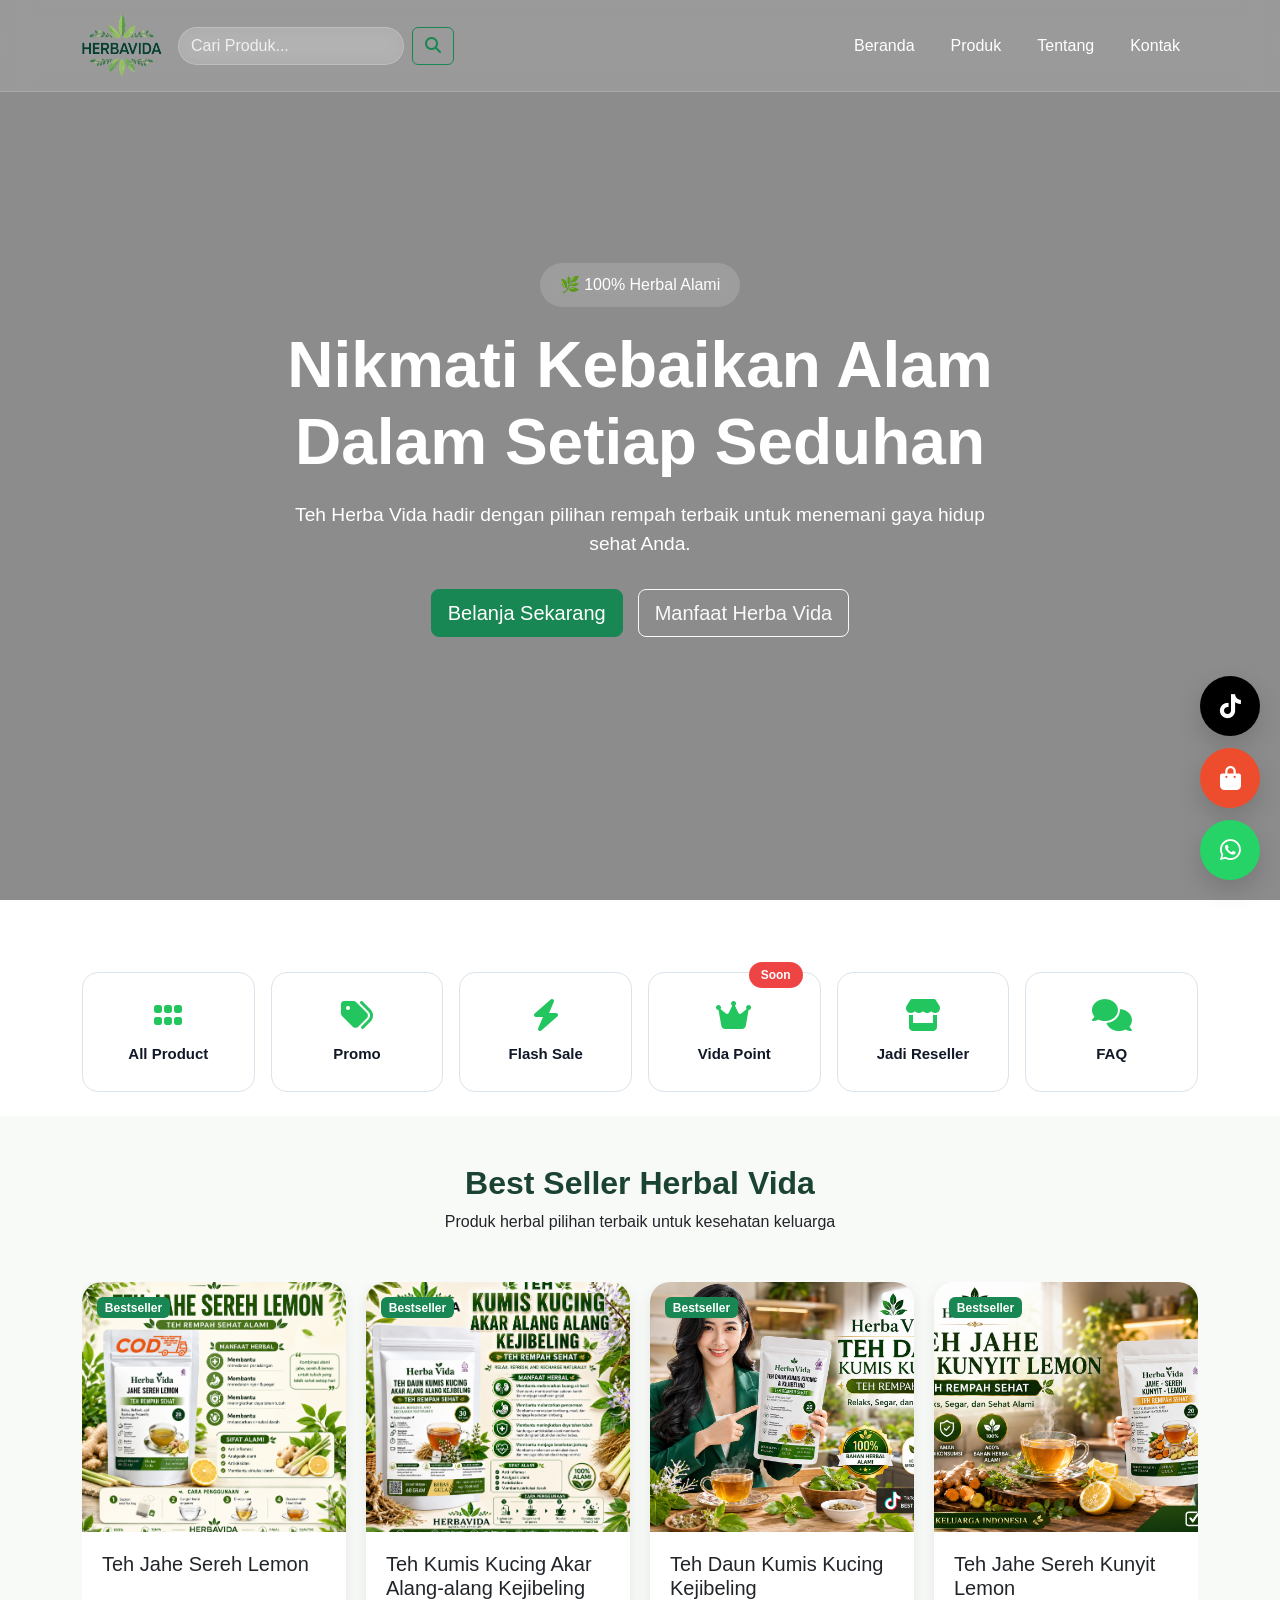
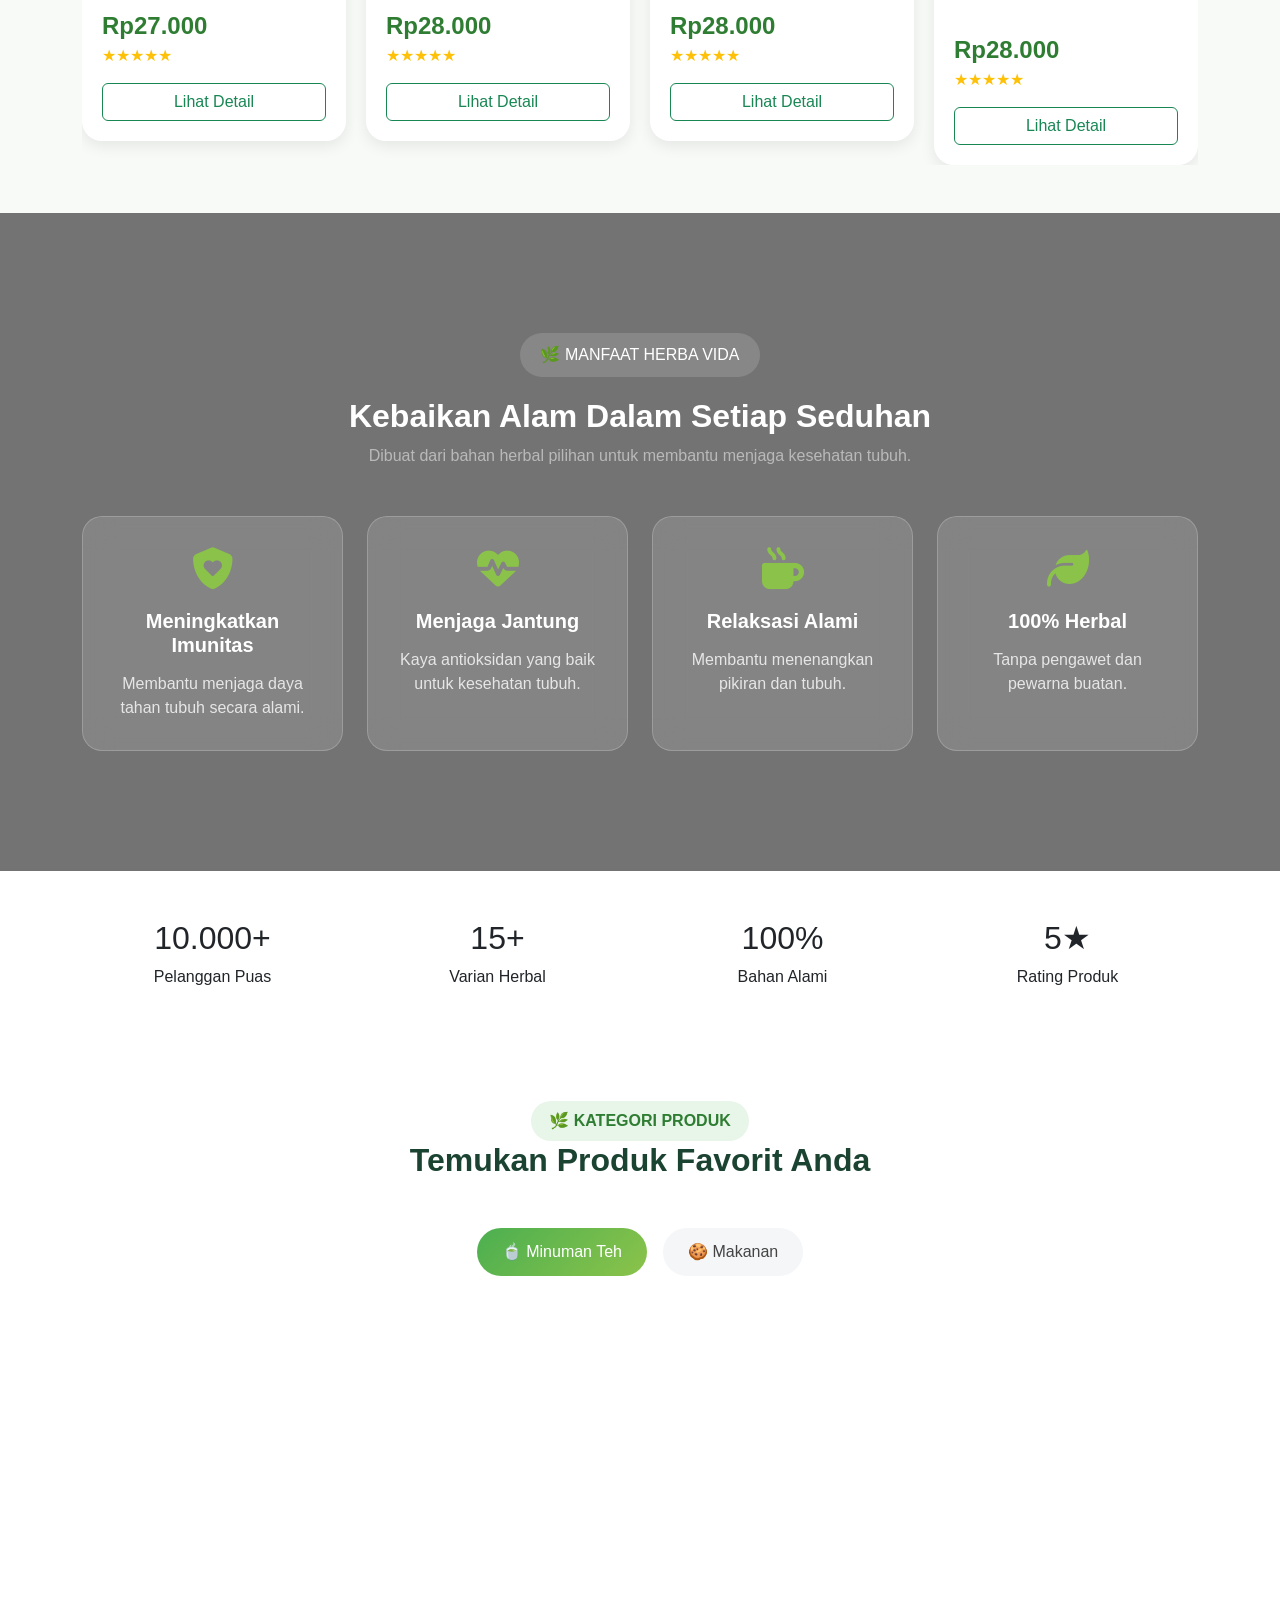
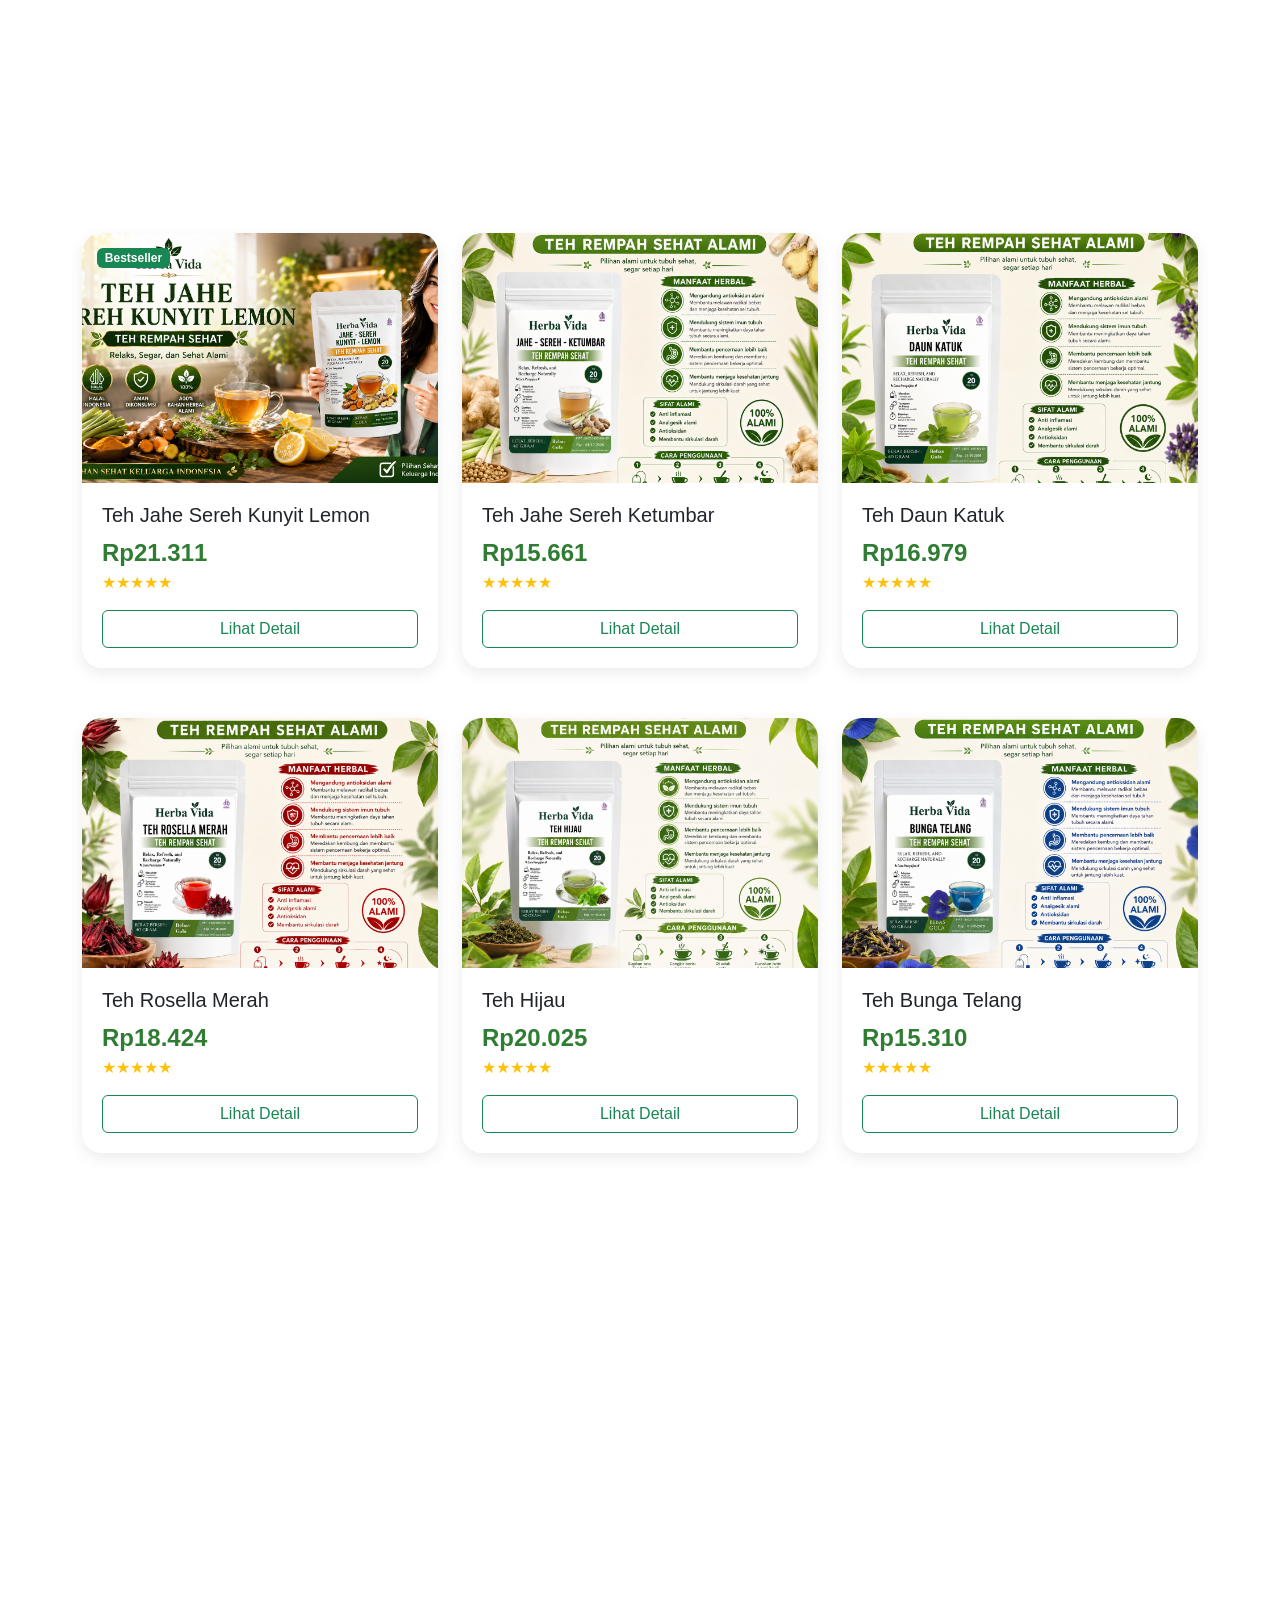
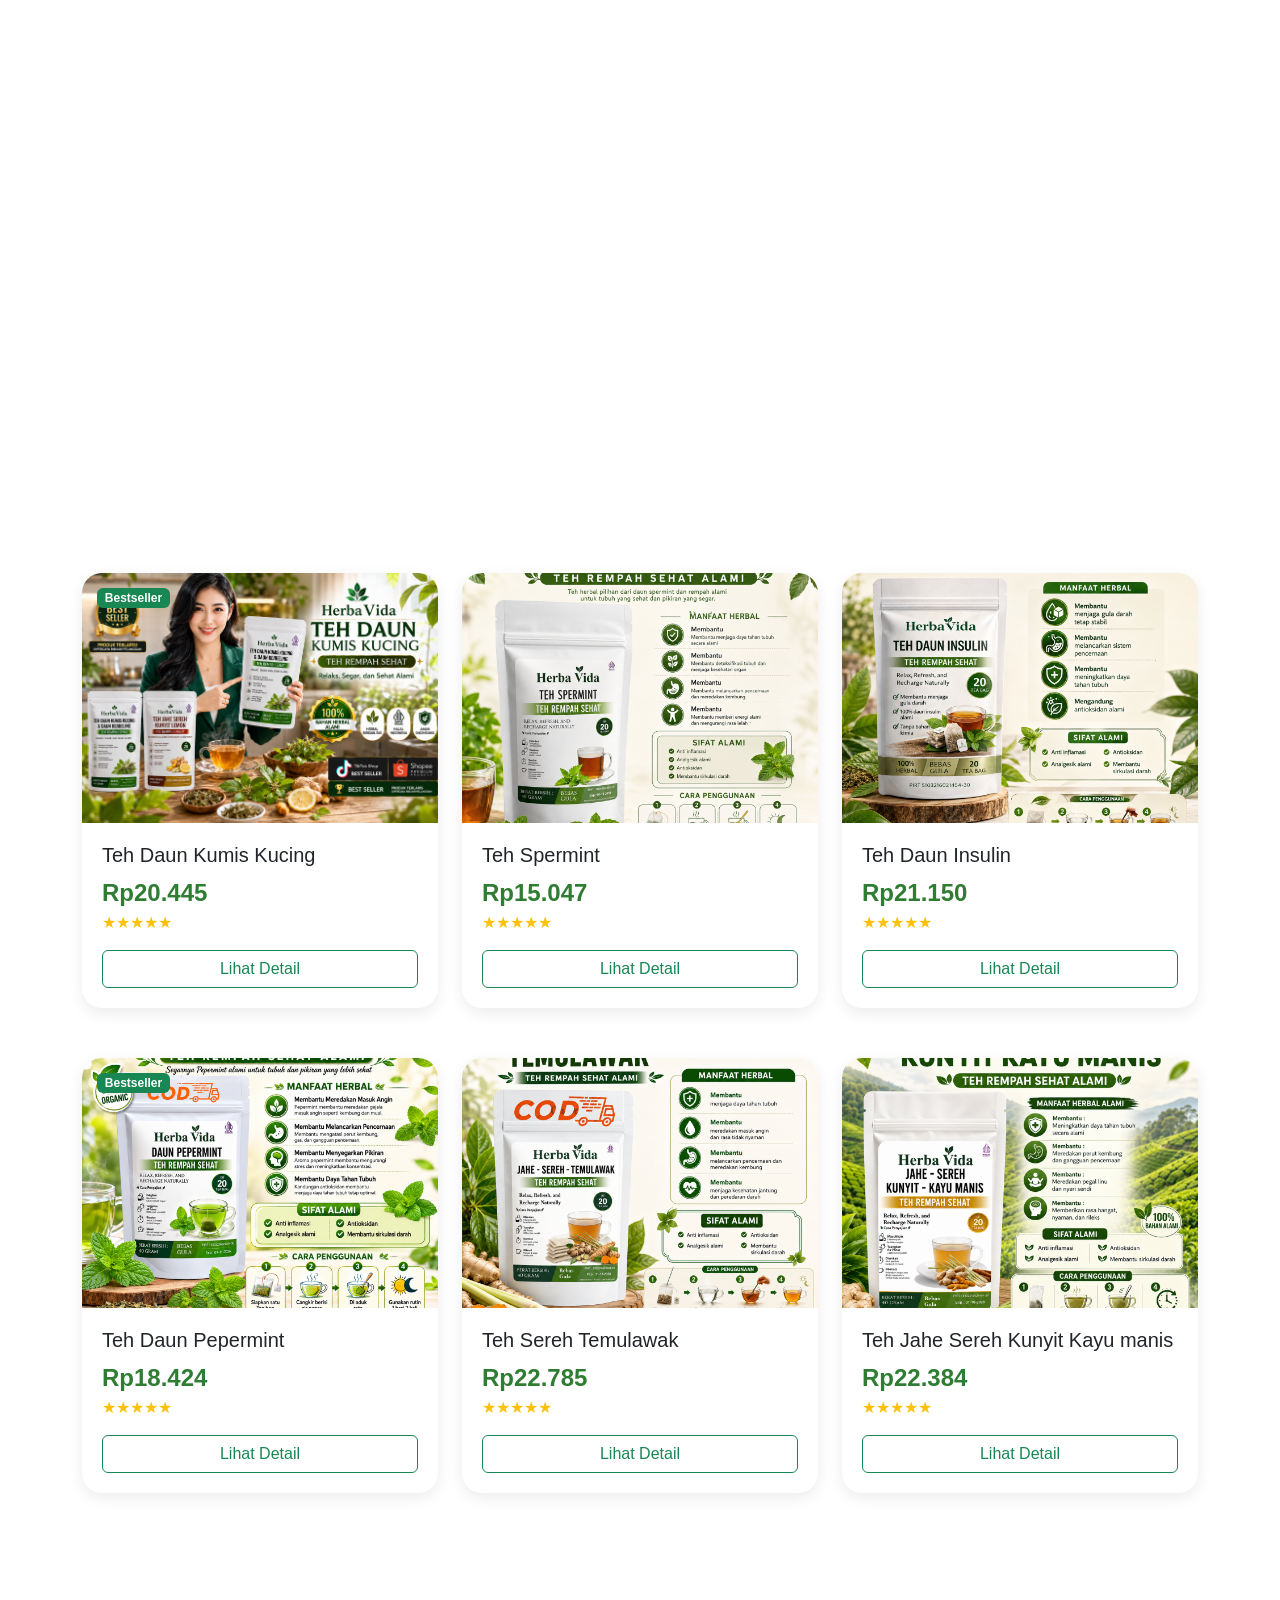
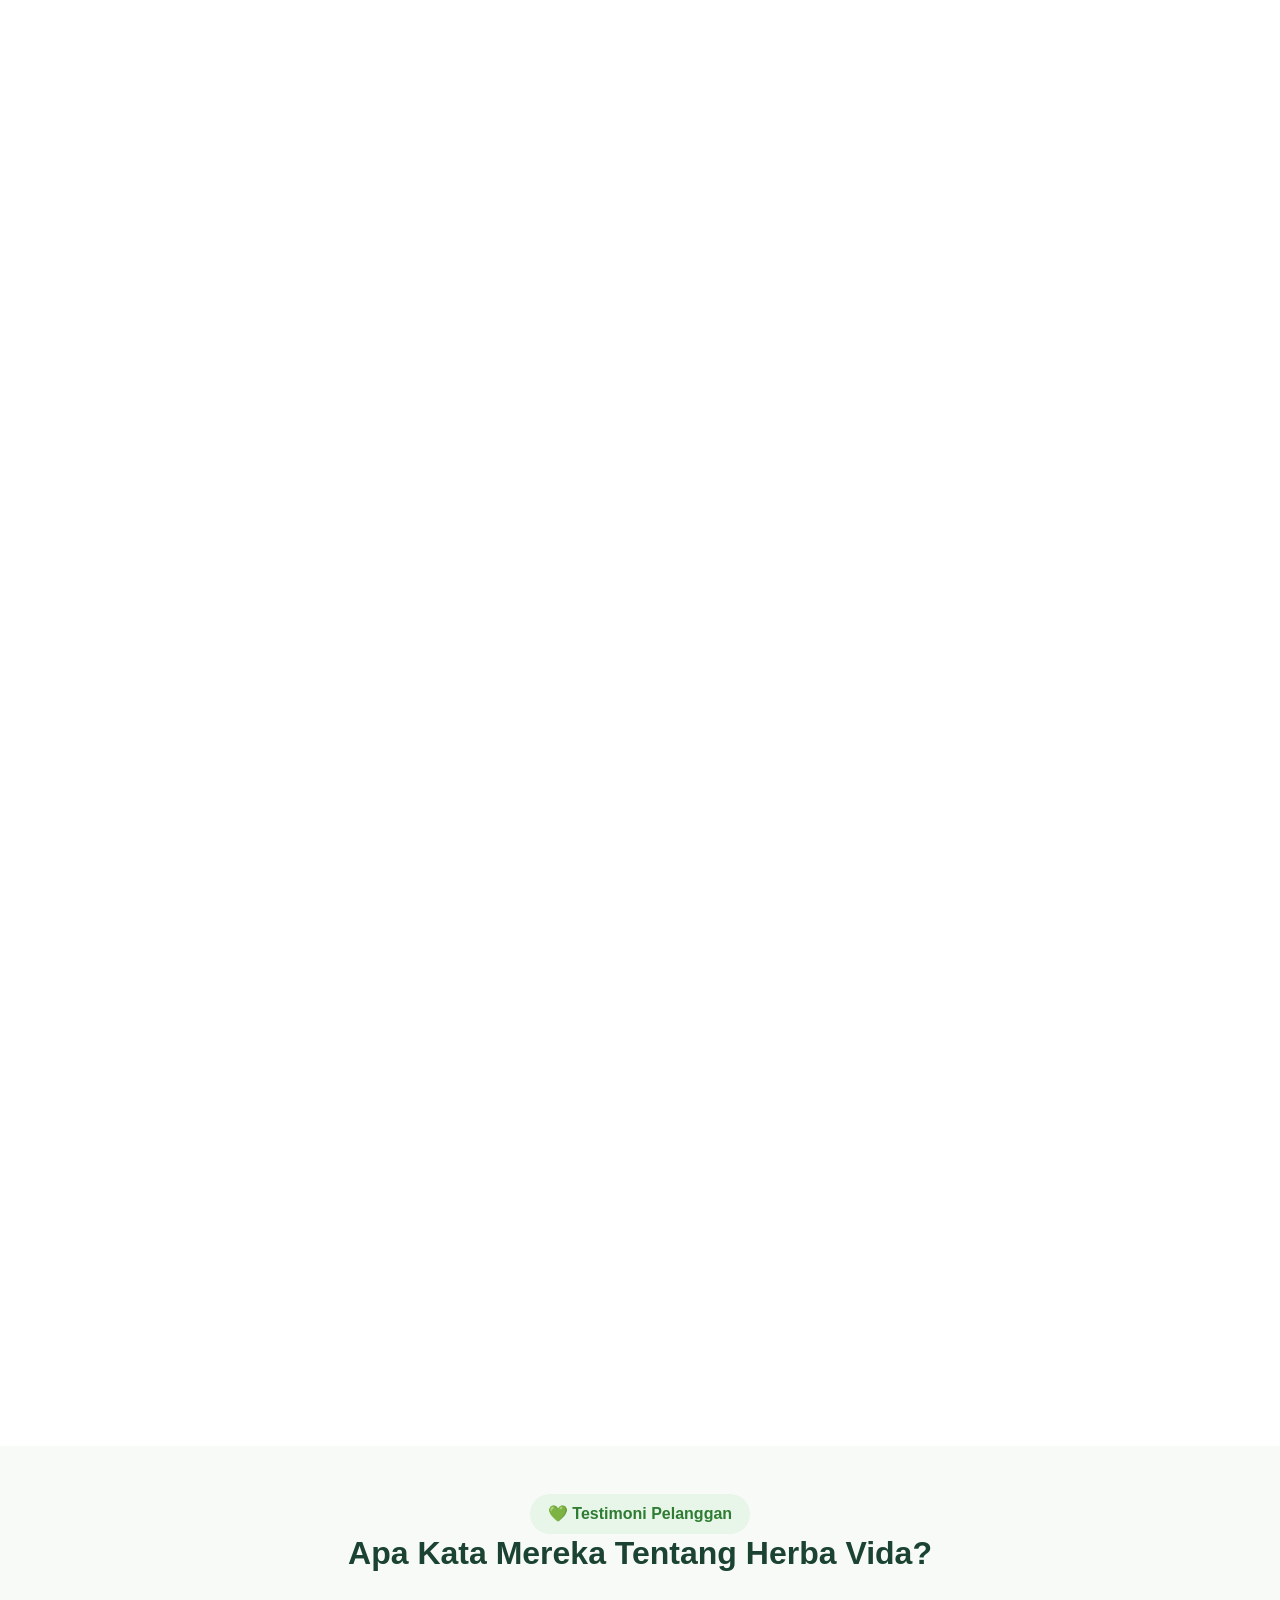
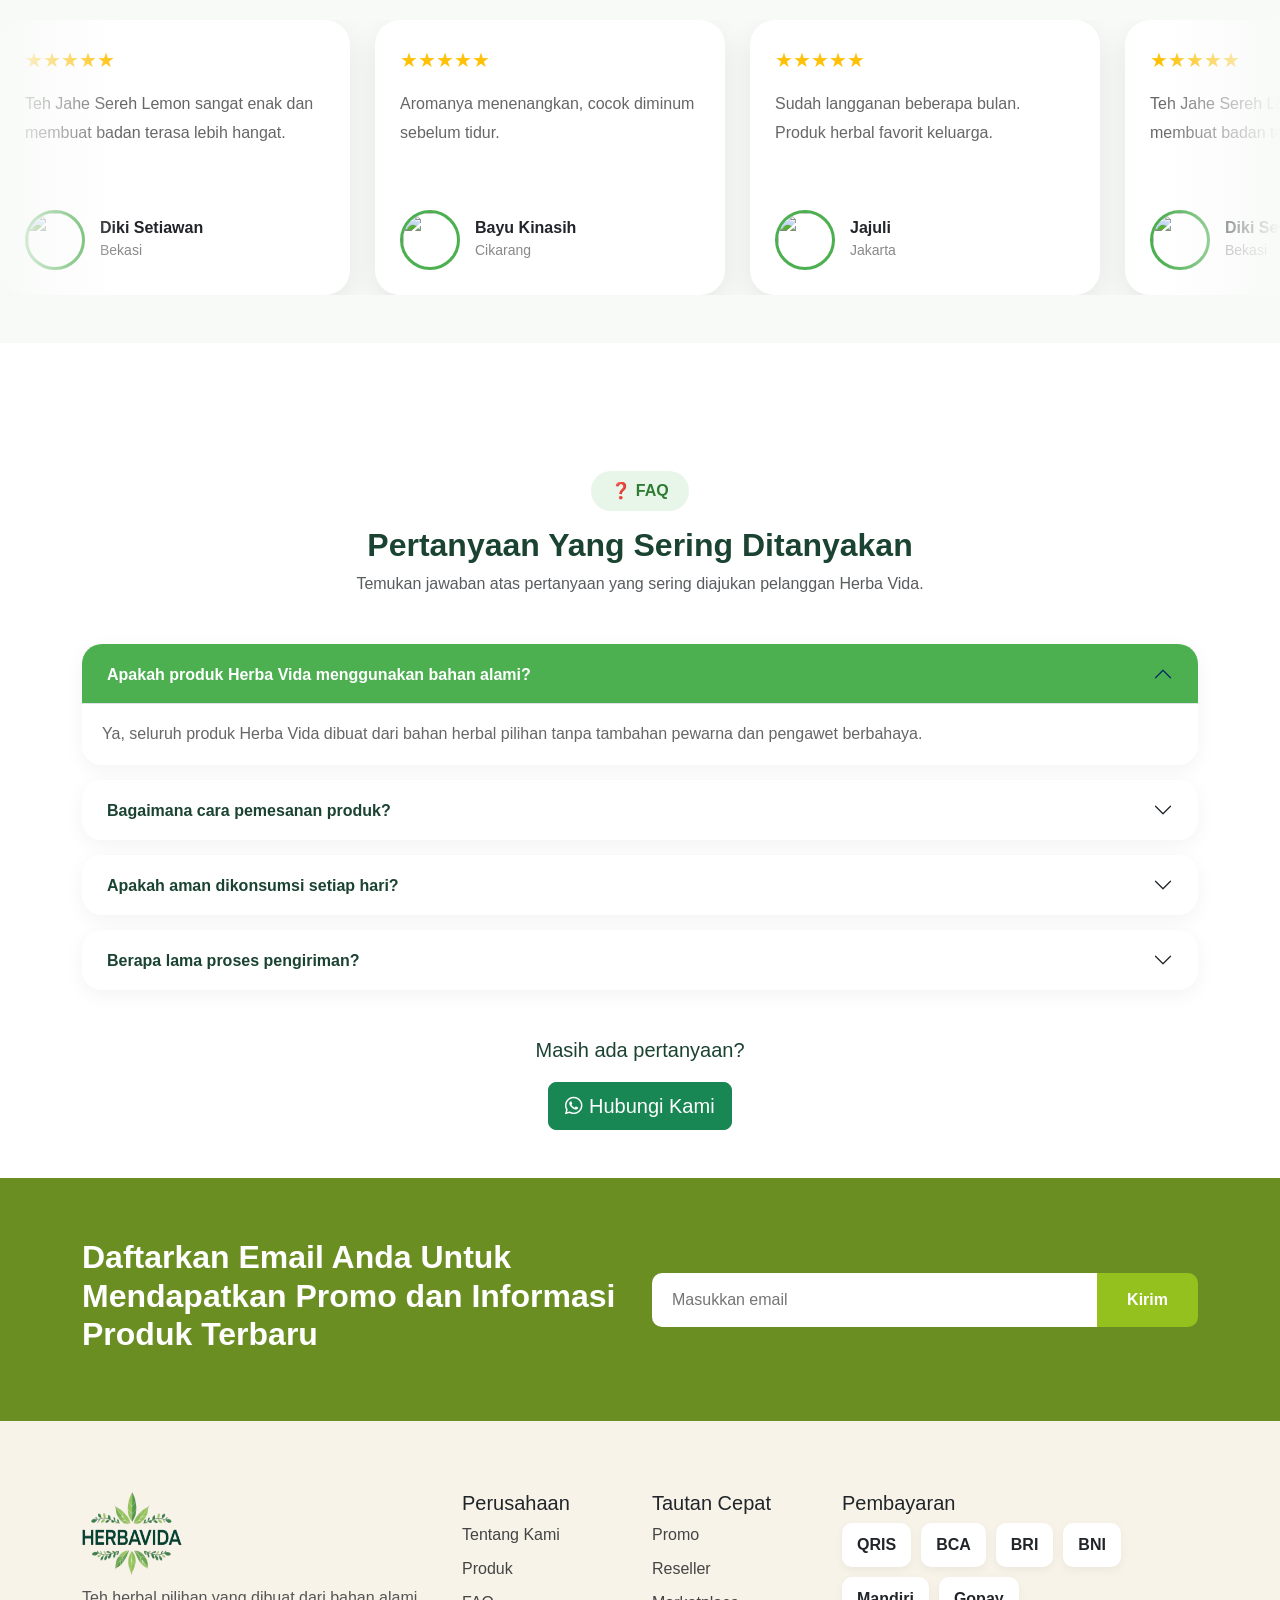
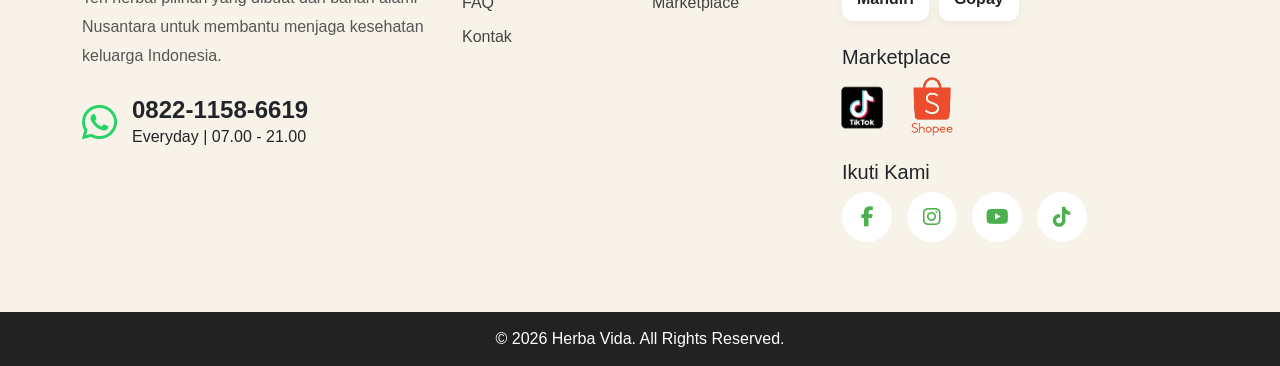
==== commit 482454e0: "add fungsi search bar" ====
--- a/index.html
+++ b/index.html
@@ -39,9 +39,10 @@
 
             <input type="text"
                    class="form-control me-2 search-box"
+                    id="searchProduct"
                    placeholder="Cari Produk...">
 
-            <button class="btn btn-outline-success me-3">
+            <button id="btnSearch" class="btn btn-outline-success me-3">
                 <i class="fas fa-search"></i>
             </button>
 
@@ -111,7 +112,7 @@
             </a>
 
             <a href="#manfaat" class="btn btn-outline-light btn-lg">
-                Manfaat Teh Herbal
+                Manfaat Herba Vida
             </a>
 
         </div>
@@ -543,7 +544,7 @@
                 <button class="nav-link active"
                         data-bs-toggle="pill"
                         data-bs-target="#minuman">
-                    🍵 Minuman
+                    🍵 Minuman Teh
                 </button>
             </li>
 
@@ -579,13 +580,13 @@
 
             <div class="tab-pane fade show active"
                  id="minuman">
-        <!-- baris pertama -->
+                <!-- baris pertama -->
                 <div class="row g-4">
 
-                    <div class="col-md-6 col-lg-4" style="margin-bottom: 50px;"data-aos="fade-right" data-aos-duration="2000">
+                     <div class="col-md-6 col-lg-4 product-item" style="margin-bottom: 50px;"data-aos="fade-right" data-aos-duration="2000">
                         <!-- Produk 1 -->
 
-                <div class="swiper-slide">
+                <div class="swiper-slide " >
 
                     <div class="product-card">
 
@@ -593,7 +594,7 @@
                             Bestseller
                         </span>
 
-                        <div class="product-image">
+                        <div class="product-image ">
 
                             <img src="assets/img/produk/produk1.png"
                                  alt=""
@@ -604,13 +605,14 @@
 
                         <div class="product-body">
 
-                            <h5>Teh Jahe Sereh Lemon
+                            <h5 class="product-name">Teh Jahe Sereh Lemon
                                 <br>
                                 <br>
                             </h5>
 
                             <div class="price">
-                                Rp27.000
+                                Rp19.402
+
                             </div>
 
                             <div class="rating">
@@ -630,7 +632,7 @@
 
                 </div>
                     </div>
-                    <div class="col-md-6 col-lg-4" style="margin-bottom: 50px;"data-aos="fade-up" data-aos-duration="2000">
+                    <div class="col-md-6 col-lg-4 product-item" style="margin-bottom: 50px;"data-aos="fade-up" data-aos-duration="2000">
                         <!-- Produk 2 -->
                     <div class="swiper-slide">
 
@@ -651,10 +653,11 @@
 
                         <div class="product-body">
 
-                            <h5>Teh Kumis Kucing Akar Alang-alang Kejibeling</h5>
+                            <h5 class="product-name">Teh Kumis Kucing Akar Alang-alang Kejibeling</h5>
 
                             <div class="price">
-                                Rp28.000
+                                Rp30.500
+
                             </div>
 
                             <div class="rating">
@@ -675,8 +678,8 @@
                 </div>
               
                     </div>
-                    <div class="col-md-6 col-lg-4" style="margin-bottom: 50px;" data-aos="fade-left" data-aos-duration="2000">
-                        <!-- Produk 2 -->
+                    <div class="col-md-6 col-lg-4 product-item" style="margin-bottom: 50px;" data-aos="fade-left" data-aos-duration="2000">
+                        <!-- Produk 3 -->
                     <div class="swiper-slide">
 
                     <div class="product-card">
@@ -696,13 +699,14 @@
 
                         <div class="product-body">
 
-                            <h5>Teh Daun Kumis Kucing Kejibeling
+                            <h5 class="product-name">Teh Daun Kumis Kucing Kejibeling
                                  <br>
                                 <br>
                             </h5>
 
                             <div class="price">
-                                Rp28.000
+                                Rp22.792
+
                             </div>
 
                             <div class="rating">
@@ -730,7 +734,7 @@
 
                 <div class="row g-4">
 
-                    <div class="col-md-6 col-lg-4" style="margin-bottom: 50px;"data-aos="fade-right" data-aos-duration="2100">
+                    <div class="col-md-6 col-lg-4 product-item" style="margin-bottom: 50px;"data-aos="fade-right" data-aos-duration="2100">
                         <!-- Produk 4 -->
 
                         <div class="swiper-slide">
@@ -752,10 +756,11 @@
 
                                 <div class="product-body">
 
-                                    <h5>Teh Jahe Sereh Kunyit Lemon</h5>
+                                    <h5 class="product-name">Teh Jahe Sereh Kunyit Lemon</h5>
 
                                     <div class="price">
-                                        Rp28.000
+                                        Rp21.311
+
                                     </div>
 
                                     <div class="rating">
@@ -775,7 +780,7 @@
 
                         </div>
                     </div>
-                    <div class="col-md-6 col-lg-4" style="margin-bottom: 50px;" data-aos="fade-up" data-aos-duration="2100">
+                    <div class="col-md-6 col-lg-4 product-item" style="margin-bottom: 50px;" data-aos="fade-up" data-aos-duration="2100">
                         <!-- Produk 5 -->
                     <div class="swiper-slide">
 
@@ -792,10 +797,11 @@
 
                         <div class="product-body">
 
-                            <h5>Teh Jahe Sereh Ketumbar</h5>
+                            <h5 class="product-name">Teh Jahe Sereh Ketumbar</h5>
 
                             <div class="price">
-                                Rp28.000
+                                Rp15.661
+
                             </div>
 
                             <div class="rating">
@@ -816,7 +822,7 @@
                 </div>
               
                     </div>
-                    <div class="col-md-6 col-lg-4" style="margin-bottom: 50px;" data-aos="fade-left" data-aos-duration="2100">
+                    <div class="col-md-6 col-lg-4 product-item" style="margin-bottom: 50px;" data-aos="fade-left" data-aos-duration="2100">
                         <!-- Produk 6 -->
                     <div class="swiper-slide">
 
@@ -833,10 +839,11 @@
 
                         <div class="product-body">
 
-                            <h5>Teh Daun Katuk</h5>
+                            <h5 class="product-name">Teh Daun Katuk</h5>
 
                             <div class="price">
-                                Rp28.000
+                                Rp16.979
+
                             </div>
 
                             <div class="rating">
@@ -859,11 +866,10 @@
                     </div>
                 </div>
 
-
                 <!-- baris ketiga -->
                  <div class="row g-4">
 
-                    <div class="col-md-6 col-lg-4" style="margin-bottom: 50px;"data-aos="fade-right" data-aos-duration="2200">
+                    <div class="col-md-6 col-lg-4 product-item" style="margin-bottom: 50px;"data-aos="fade-right" data-aos-duration="2200">
                         <!-- Produk 7 -->
 
                         <div class="swiper-slide">
@@ -882,10 +888,11 @@
 
                                 <div class="product-body">
 
-                                    <h5>Teh Rosella Merah</h5>
+                                    <h5 class="product-name">Teh Rosella Merah</h5>
 
                                     <div class="price">
-                                        Rp28.000
+                                        Rp18.424
+
                                     </div>
 
                                     <div class="rating">
@@ -905,7 +912,7 @@
 
                         </div>
                     </div>
-                    <div class="col-md-6 col-lg-4" style="margin-bottom: 50px;" data-aos="fade-up" data-aos-duration="2200">
+                    <div class="col-md-6 col-lg-4 product-item" style="margin-bottom: 50px;" data-aos="fade-up" data-aos-duration="2200">
                         <!-- Produk 8 -->
                     <div class="swiper-slide">
 
@@ -922,10 +929,11 @@
 
                         <div class="product-body">
 
-                            <h5>Teh Hijau</h5>
+                            <h5 class="product-name">Teh Hijau</h5>
 
                             <div class="price">
-                                Rp28.000
+                                Rp20.025
+
                             </div>
 
                             <div class="rating">
@@ -946,7 +954,7 @@
                 </div>
               
                     </div>
-                    <div class="col-md-6 col-lg-4" style="margin-bottom: 50px;" data-aos="fade-left" data-aos-duration="2200">
+                    <div class="col-md-6 col-lg-4 product-item" style="margin-bottom: 50px;" data-aos="fade-left" data-aos-duration="2200">
                         <!-- Produk 9 -->
                     <div class="swiper-slide">
 
@@ -963,10 +971,11 @@
 
                         <div class="product-body">
 
-                            <h5>Teh Bunga Telang</h5>
+                            <h5 class="product-name">Teh Bunga Telang</h5>
 
                             <div class="price">
-                                Rp28.000
+                                Rp15.310
+
                             </div>
 
                             <div class="rating">
@@ -992,7 +1001,7 @@
                 <!-- baris keempat -->
                  <div class="row g-4">
 
-                    <div class="col-md-6 col-lg-4" style="margin-bottom: 50px;"data-aos="fade-right" data-aos-duration="2300">
+                    <div class="col-md-6 col-lg-4 product-item" style="margin-bottom: 50px;"data-aos="fade-right" data-aos-duration="2300">
                         <!-- Produk 10 -->
 
                         <div class="swiper-slide">
@@ -1010,10 +1019,11 @@
 
                                 <div class="product-body">
 
-                                    <h5>Teh Daun Sambiloto</h5>
+                                    <h5 class="product-name">Teh Daun Sambiloto</h5>
 
                                     <div class="price">
-                                        Rp28.000
+                                        Rp22.540
+
                                     </div>
 
                                     <div class="rating">
@@ -1033,7 +1043,7 @@
 
                         </div>
                     </div>
-                    <div class="col-md-6 col-lg-4" style="margin-bottom: 50px;" data-aos="fade-up" data-aos-duration="2300">
+                    <div class="col-md-6 col-lg-4 product-item" style="margin-bottom: 50px;" data-aos="fade-up" data-aos-duration="2300">
                         <!-- Produk 11 -->
                     <div class="swiper-slide">
 
@@ -1050,10 +1060,11 @@
 
                         <div class="product-body">
 
-                            <h5>Teh Jahe Kering</h5>
+                            <h5 class="product-name">Teh Jahe Kering</h5>
 
                             <div class="price">
-                                Rp28.000
+                                Rp16.950
+
                             </div>
 
                             <div class="rating">
@@ -1074,7 +1085,7 @@
                 </div>
               
                     </div>
-                    <div class="col-md-6 col-lg-4" style="margin-bottom: 50px;" data-aos="fade-left" data-aos-duration="2300">
+                    <div class="col-md-6 col-lg-4 product-item" style="margin-bottom: 50px;" data-aos="fade-left" data-aos-duration="2300">
                         <!-- Produk 12 -->
                     <div class="swiper-slide">
 
@@ -1091,10 +1102,11 @@
 
                         <div class="product-body">
 
-                            <h5>Teh Daun Rosella Ungu</h5>
+                            <h5 class="product-name">Teh Daun Rosella Ungu</h5>
 
                             <div class="price">
-                                Rp28.000
+                                Rp15.101
+
                             </div>
 
                             <div class="rating">
@@ -1120,7 +1132,7 @@
                  <!-- baris kelima -->
                  <div class="row g-4">
 
-                    <div class="col-md-6 col-lg-4" style="margin-bottom: 50px;"data-aos="fade-right" data-aos-duration="2400">
+                    <div class="col-md-6 col-lg-4 product-item" style="margin-bottom: 50px;"data-aos="fade-right" data-aos-duration="2400">
                         <!-- Produk 13 -->
 
                         <div class="swiper-slide">
@@ -1138,10 +1150,11 @@
 
                                 <div class="product-body">
 
-                                    <h5>Teh Sereh Kering</h5>
+                                    <h5 class="product-name">Teh Sereh Kering</h5>
 
                                     <div class="price">
-                                        Rp28.000
+                                        Rp21.385
+
                                     </div>
 
                                     <div class="rating">
@@ -1161,7 +1174,7 @@
 
                         </div>
                     </div>
-                    <div class="col-md-6 col-lg-4" style="margin-bottom: 50px;" data-aos="fade-up" data-aos-duration="2400">
+                    <div class="col-md-6 col-lg-4 product-item" style="margin-bottom: 50px;" data-aos="fade-up" data-aos-duration="2400">
                         <!-- Produk 14 -->
                     <div class="swiper-slide">
 
@@ -1178,10 +1191,11 @@
 
                         <div class="product-body">
 
-                            <h5>Teh Chamomile</h5>
+                            <h5 class="product-name">Teh Chamomile</h5>
 
                             <div class="price">
-                                Rp28.000
+                                Rp22.444
+
                             </div>
 
                             <div class="rating">
@@ -1202,7 +1216,7 @@
                 </div>
               
                     </div>
-                    <div class="col-md-6 col-lg-4" style="margin-bottom: 50px;" data-aos="fade-left" data-aos-duration="2400">
+                    <div class="col-md-6 col-lg-4 product-item" style="margin-bottom: 50px;" data-aos="fade-left" data-aos-duration="2400">
                         <!-- Produk 15 -->
                     <div class="swiper-slide">
 
@@ -1219,10 +1233,11 @@
 
                         <div class="product-body">
 
-                            <h5>Teh Habatusauda</h5>
+                            <h5 class="product-name">Teh Habatusauda</h5>
 
                             <div class="price">
-                                Rp28.000
+                                Rp13.819
+
                             </div>
 
                             <div class="rating">
@@ -1247,7 +1262,7 @@
                  <!-- baris keenam -->
                  <div class="row g-4">
 
-                    <div class="col-md-6 col-lg-4" style="margin-bottom: 50px;"data-aos="fade-right" data-aos-duration="2500">
+                    <div class="col-md-6 col-lg-4 product-item" style="margin-bottom: 50px;"data-aos="fade-right" data-aos-duration="2500">
                         <!-- Produk 16 -->
 
                         <div class="swiper-slide">
@@ -1267,10 +1282,11 @@
 
                                 <div class="product-body">
 
-                                    <h5>Teh Daun Kumis Kucing</h5>
+                                    <h5 class="product-name">Teh Daun Kumis Kucing</h5>
 
                                     <div class="price">
-                                        Rp28.000
+                                        Rp20.445
+
                                     </div>
 
                                     <div class="rating">
@@ -1290,7 +1306,7 @@
 
                         </div>
                     </div>
-                      <div class="col-md-6 col-lg-4" style="margin-bottom: 50px;" data-aos="fade-up" data-aos-duration="2400">
+                      <div class="col-md-6 col-lg-4 product-item" style="margin-bottom: 50px;" data-aos="fade-up" data-aos-duration="2400">
                         <!-- Produk 17 -->
                     <div class="swiper-slide">
 
@@ -1307,10 +1323,11 @@
 
                         <div class="product-body">
 
-                            <h5>Teh Spermint</h5>
+                            <h5 class="product-name">Teh Spermint</h5>
 
                             <div class="price">
-                                Rp28.000
+                                Rp15.047
+
                             </div>
 
                             <div class="rating">
@@ -1331,7 +1348,7 @@
                 </div>
               
                     </div>
-                    <div class="col-md-6 col-lg-4" style="margin-bottom: 50px;" data-aos="fade-left" data-aos-duration="2400">
+                    <div class="col-md-6 col-lg-4 product-item" style="margin-bottom: 50px;" data-aos="fade-left" data-aos-duration="2400">
                         <!-- Produk 18 -->
                     <div class="swiper-slide">
 
@@ -1348,10 +1365,11 @@
 
                         <div class="product-body">
 
-                            <h5>Teh Daun Insulin</h5>
+                            <h5 class="product-name">Teh Daun Insulin</h5>
 
                             <div class="price">
-                                Rp28.000
+                                Rp21.150
+
                             </div>
 
                             <div class="rating">
@@ -1378,7 +1396,7 @@
                  <!-- baris ketujuh -->
                  <div class="row g-4">
 
-                    <div class="col-md-6 col-lg-4" style="margin-bottom: 50px;"data-aos="fade-right" data-aos-duration="2500">
+                    <div class="col-md-6 col-lg-4 product-item" style="margin-bottom: 50px;"data-aos="fade-right" data-aos-duration="2500">
                         <!-- Produk 19 -->
 
                         <div class="swiper-slide">
@@ -1398,10 +1416,11 @@
 
                                 <div class="product-body">
 
-                                    <h5>Teh Daun Pepermint</h5>
+                                    <h5 class="product-name">Teh Daun Pepermint</h5>
 
                                     <div class="price">
-                                        Rp28.000
+                                        Rp18.424
+
                                     </div>
 
                                     <div class="rating">
@@ -1421,7 +1440,7 @@
 
                         </div>
                     </div>
-                      <div class="col-md-6 col-lg-4" style="margin-bottom: 50px;" data-aos="fade-up" data-aos-duration="2400">
+                      <div class="col-md-6 col-lg-4 product-item" style="margin-bottom: 50px;" data-aos="fade-up" data-aos-duration="2400">
                         <!-- Produk 20 -->
                     <div class="swiper-slide">
 
@@ -1438,10 +1457,11 @@
 
                         <div class="product-body">
 
-                            <h5>Teh Sereh Temulawak</h5>
+                            <h5 class="product-name">Teh Sereh Temulawak</h5>
 
                             <div class="price">
-                                Rp28.000
+                                Rp22.785
+
                             </div>
 
                             <div class="rating">
@@ -1462,7 +1482,7 @@
                 </div>
               
                     </div>
-                    <div class="col-md-6 col-lg-4" style="margin-bottom: 50px;" data-aos="fade-left" data-aos-duration="2400">
+                    <div class="col-md-6 col-lg-4 product-item" style="margin-bottom: 50px;" data-aos="fade-left" data-aos-duration="2400">
                         <!-- Produk 21 -->
                     <div class="swiper-slide">
 
@@ -1479,10 +1499,11 @@
 
                         <div class="product-body">
 
-                            <h5>Teh Jahe Sereh Kunyit Kayu manis</h5>
+                            <h5 class="product-name">Teh Jahe Sereh Kunyit Kayu manis</h5>
 
                             <div class="price">
-                                Rp28.000
+                                Rp22.384
+
                             </div>
 
                             <div class="rating">
@@ -1509,7 +1530,7 @@
                  <!-- baris kedelapan -->
                  <div class="row g-4">
 
-                    <div class="col-md-6 col-lg-4" style="margin-bottom: 50px;"data-aos="fade-right" data-aos-duration="2500">
+                    <div class="col-md-6 col-lg-4 product-item" style="margin-bottom: 50px;"data-aos="fade-right" data-aos-duration="2500">
                         <!-- Produk 22 -->
 
                         <div class="swiper-slide">
@@ -1529,10 +1550,11 @@
 
                                 <div class="product-body">
 
-                                    <h5>Teh Daun Kelor</h5>
+                                    <h5 class="product-name">Teh Daun Kelor</h5>
 
                                     <div class="price">
-                                        Rp28.000
+                                        Rp16.575
+
                                     </div>
 
                                     <div class="rating">
@@ -1552,7 +1574,7 @@
 
                         </div>
                     </div>
-                      <div class="col-md-6 col-lg-4" style="margin-bottom: 50px;" data-aos="fade-up" data-aos-duration="2400">
+                      <div class="col-md-6 col-lg-4 product-item" style="margin-bottom: 50px;" data-aos="fade-up" data-aos-duration="2400">
                         <!-- Produk 23 -->
                     <div class="swiper-slide">
 
@@ -1569,10 +1591,11 @@
 
                         <div class="product-body">
 
-                            <h5>Teh Daun Ungu</h5>
+                            <h5 class="product-name">Teh Daun Ungu</h5>
 
                             <div class="price">
-                                Rp28.000
+                                Rp20.347
+
                             </div>
 
                             <div class="rating">
@@ -1593,7 +1616,7 @@
                 </div>
               
                     </div>
-                    <div class="col-md-6 col-lg-4" style="margin-bottom: 50px;" data-aos="fade-left" data-aos-duration="2400">
+                    <div class="col-md-6 col-lg-4 product-item" style="margin-bottom: 50px;" data-aos="fade-left" data-aos-duration="2400">
                         <!-- Produk 24 -->
                     <div class="swiper-slide">
 
@@ -1610,10 +1633,11 @@
 
                         <div class="product-body">
 
-                            <h5>Teh Daun Sirih Cina</h5>
+                            <h5 class="product-name">Teh Daun Sirih Cina</h5>
 
                             <div class="price">
-                                Rp28.000
+                                Rp28.500
+
                             </div>
 
                             <div class="rating">
@@ -1640,7 +1664,7 @@
                  <!-- baris kesemebilan -->
                  <div class="row g-4">
 
-                    <div class="col-md-6 col-lg-4" style="margin-bottom: 50px;"data-aos="fade-right" data-aos-duration="2500">
+                    <div class="col-md-6 col-lg-4 product-item" style="margin-bottom: 50px;"data-aos="fade-right" data-aos-duration="2500">
                         <!-- Produk 25 -->
 
                         <div class="swiper-slide">
@@ -1660,10 +1684,11 @@
 
                                 <div class="product-body">
 
-                                    <h5>Teh Daun Sereh & Daun Sirih Cina</h5>
+                                    <h5 class="product-name">Teh Daun Sereh & Daun Sirih Cina</h5>
 
                                     <div class="price">
-                                        Rp28.000
+                                        Rp22.514
+
                                     </div>
 
                                     <div class="rating">
@@ -1683,13 +1708,143 @@
 
                         </div>
                     </div>
+                      <div class="col-md-6 col-lg-4 product-item" style="margin-bottom: 50px;" data-aos="fade-up" data-aos-duration="2400">
+                        <!-- Produk 26 -->
+                    <div class="swiper-slide">
+
+                    <div class="product-card">
+
+                        <div class="product-image">
+
+                            <img src="assets/img/produk/produk27.png"
+                                 alt=""
+                                 data-bs-toggle="modal"
+                                 data-bs-target="#productModal26">
+
+                        </div>
+
+                        <div class="product-body">
+
+                            <h5 class="product-name">Teh Jahe Sereh Kunyit</h5>
+
+                            <div class="price">
+                                Rp22.795
+
+
+                            </div>
+
+                            <div class="rating">
+                                ★★★★★
+                            </div>
+
+                            <button
+                                class="btn btn-outline-success w-100"
+                                data-bs-toggle="modal"
+                                data-bs-target="#productModal26">
+                                Lihat Detail
+                            </button>
+
+                        </div>
+
+                    </div>
+
+                </div>
+              
+                    </div>
+                    <div class="col-md-6 col-lg-4 product-item" style="margin-bottom: 50px;" data-aos="fade-left" data-aos-duration="2400">
+                        <!-- Produk 27 -->
+                    <div class="swiper-slide">
+
+                    <div class="product-card">
+
+                        <div class="product-image">
+
+                            <img src="assets/img/produk/produk28.png"
+                                 alt=""
+                                 data-bs-toggle="modal"
+                                 data-bs-target="#productModal27">
+
+                        </div>
+
+                        <div class="product-body">
+
+                            <h5 class="product-name">Teh Jahe Kunyit Sereh Lengkuas</h5>
+
+                            <div class="price">
+                                Rp15.047
+
+
+                            </div>
+
+                            <div class="rating">
+                                ★★★★★
+                            </div>
+
+                            <button
+                                class="btn btn-outline-success w-100"
+                                data-bs-toggle="modal"
+                                data-bs-target="#productModal27">
+                                Lihat Detail
+                            </button>
+
+                        </div>
+
+                    </div>
+
+                </div>
+              
+                    </div>
                      
-                   
-                   
-                </div>
-
-            
-
+                </div>
+                 <!-- baris kesepuluh -->
+                 <div class="row g-4">
+
+                    <div class="col-md-6 col-lg-4 product-item" style="margin-bottom: 50px;"data-aos="fade-right" data-aos-duration="2500">
+                        <!-- Produk 28 -->
+
+                        <div class="swiper-slide">
+
+                            <div class="product-card">
+                            <span class="badge bg-success badge-custom">
+                            Bestseller
+                            </span>
+                                <div class="product-image">
+
+                                    <img src="assets/img/produk/produk27.png"
+                                        alt=""
+                                        data-bs-toggle="modal"
+                                        data-bs-target="#productModal28">
+
+                                </div>
+
+                                <div class="product-body">
+
+                                    <h5 class="product-name">Teh Jahe Kunyit Lengkuas Lemon</h5>
+
+                                    <div class="price">
+                                        Rp16.289
+
+
+                                    </div>
+
+                                    <div class="rating">
+                                        ★★★★★
+                                    </div>
+
+                                    <button
+                                        class="btn btn-outline-success w-100"
+                                        data-bs-toggle="modal"
+                                        data-bs-target="#productModal28">
+                                        Lihat Detail
+                                    </button>
+
+                                </div>
+
+                            </div>
+
+                        </div>
+                    </div>
+                </div>
             </div>
 
             <!-- MAKANAN -->
@@ -1703,8 +1858,8 @@
                         <div class="fresh-card">
                             <img src="assets/img/produk/snack1.png">
                             <div class="fresh-body">
-                                <h5>Cookies Herbal</h5>
-                                <span>Rp18.000</span>
+                                <h5>SOON...</h5>
+                                
                             </div>
                         </div>
                     </div>
@@ -1790,7 +1945,8 @@
                     <h3>Teh Jahe Sereh Lemon</h3>
 
                     <h4 class="text-success">
-                        Rp27.000
+                        Rp19.402
+
                     </h4>
 
                     <p>
@@ -1878,7 +2034,8 @@
                     <h3>Teh Kumis kucing akar alang-alang kejibeling</h3>
 
                     <h4 class="text-success">
-                        Rp27.000
+                        Rp30.500
+
                     </h4>
 
                     <p>
@@ -1966,7 +2123,8 @@
                     <h3>Teh Daun Kumis Kucing Kejibeling</h3>
 
                     <h4 class="text-success">
-                        Rp27.000
+                        Rp22.792
+
                     </h4>
 
                     <p>
@@ -2054,7 +2212,8 @@
                     <h3>Teh Jahe Sereh Kunyit Lemon</h3>
 
                     <h4 class="text-success">
-                        Rp27.000
+                        Rp21.311
+
                     </h4>
 
                     <p>
@@ -2141,7 +2300,8 @@
                     <h3>Teh Jahe Sereh Ketumbar</h3>
 
                     <h4 class="text-success">
-                        Rp27.000
+                        Rp15.661
+
                     </h4>
 
                     <p>
@@ -2229,7 +2389,8 @@
                     <h3>Teh Daun Katuk</h3>
 
                     <h4 class="text-success">
-                        Rp27.000
+                        Rp16.979
+
                     </h4>
 
                     <p>
@@ -2316,7 +2477,8 @@
                     <h3>Teh Rosella Merah</h3>
 
                     <h4 class="text-success">
-                        Rp27.000
+                        Rp18.424
+
                     </h4>
 
                     <p>
@@ -2403,7 +2565,8 @@
                     <h3>Teh Hijau</h3>
 
                     <h4 class="text-success">
-                        Rp27.000
+                        Rp20.025
+
                     </h4>
 
                     <p>
@@ -2490,7 +2653,8 @@
                     <h3>Teh Bunga Telang</h3>
 
                     <h4 class="text-success">
-                        Rp27.000
+                        Rp15.310
+
                     </h4>
 
                     <p>
@@ -2577,7 +2741,8 @@
                     <h3>Teh Daun Sambiloto</h3>
 
                     <h4 class="text-success">
-                        Rp27.000
+                        Rp22.540
+
                     </h4>
 
                     <p>
@@ -2664,7 +2829,8 @@
                     <h3>Teh Jahe Kering</h3>
 
                     <h4 class="text-success">
-                        Rp27.000
+                        Rp16.950
+
                     </h4>
 
                     <p>
@@ -2751,7 +2917,8 @@
                     <h3>Teh Daun Rosella Ungu</h3>
 
                     <h4 class="text-success">
-                        Rp27.000
+                        Rp15.101
+
                     </h4>
 
                     <p>
@@ -2838,7 +3005,8 @@
                     <h3>Teh Sereh Kering</h3>
 
                     <h4 class="text-success">
-                        Rp27.000
+                        Rp21.385
+
                     </h4>
 
                     <p>
@@ -2925,7 +3093,8 @@
                     <h3>Teh Chamomile</h3>
 
                     <h4 class="text-success">
-                        Rp27.000
+                        Rp22.444
+
                     </h4>
 
                     <p>
@@ -3012,7 +3181,8 @@
                     <h3>Teh Habatusauda</h3>
 
                     <h4 class="text-success">
-                        Rp27.000
+                        Rp13.819
+
                     </h4>
 
                     <p>
@@ -3099,7 +3269,8 @@
                     <h3>Teh Daun Kumis Kucing</h3>
 
                     <h4 class="text-success">
-                        Rp27.000
+                        Rp20.445
+
                     </h4>
 
                     <p>
@@ -3186,7 +3357,8 @@
                     <h3>Teh Spermint</h3>
 
                     <h4 class="text-success">
-                        Rp27.000
+                        Rp15.047
+
                     </h4>
 
                     <p>
@@ -3273,7 +3445,8 @@
                     <h3>Teh Daun Insulin</h3>
 
                     <h4 class="text-success">
-                        Rp27.000
+                        Rp21.150
+
                     </h4>
 
                     <p>
@@ -3360,7 +3533,8 @@
                     <h3>Teh Daun Pepermint</h3>
 
                     <h4 class="text-success">
-                        Rp27.000
+                        Rp18.424
+
                     </h4>
 
                     <p>
@@ -3447,7 +3621,8 @@
                     <h3>Teh Sereh Temulawak</h3>
 
                     <h4 class="text-success">
-                        Rp27.000
+                        Rp22.785
+
                     </h4>
 
                     <p>
@@ -3534,7 +3709,8 @@
                     <h3>Teh Jahe Sereh Kunyit Kayu Manis</h3>
 
                     <h4 class="text-success">
-                        Rp27.000
+                        Rp22.384
+
                     </h4>
 
                     <p>
@@ -3621,7 +3797,8 @@
                     <h3>Teh Daun Kelor</h3>
 
                     <h4 class="text-success">
-                        Rp27.000
+                        Rp16.575
+
                     </h4>
 
                     <p>
@@ -3708,7 +3885,8 @@
                     <h3>Teh Daun Ungu</h3>
 
                     <h4 class="text-success">
-                        Rp27.000
+                        Rp20.347
+
                     </h4>
 
                     <p>
@@ -3795,7 +3973,8 @@
                     <h3>Teh Daun Sirih Cina</h3>
 
                     <h4 class="text-success">
-                        Rp27.000
+                        Rp28.500
+
                     </h4>
 
                     <p>
@@ -3882,11 +4061,279 @@
                     <h3>Teh Daun Sereh & Daun sirih cina</h3>
 
                     <h4 class="text-success">
-                        Rp27.000
+                        Rp22.514
+
                     </h4>
 
                     <p>
                    Teh Daun Sereh & Daun Sirih Cina merupakan perpaduan herbal pilihan yang menghadirkan aroma khas sereh dan kebaikan daun sirih cina dalam satu seduhan. Diproses secara higienis untuk menghasilkan minuman herbal yang segar, alami, dan berkualitas.
+                    </p>
+
+                    <button class="btn btn-success">
+                        Beli Sekarang
+                    </button>
+
+                </div>
+
+            </div>
+
+        </div>
+
+    </div>
+
+</div>
+<!-- detail produk  26   -->
+<div class="modal fade"
+     id="productModal26">
+
+    <div class="modal-dialog modal-lg modal-dialog-centered">
+
+        <div class="modal-content">
+  <div class="modal-header border-0">
+
+                <button type="button"
+                        class="btn-close"
+                        data-bs-dismiss="modal"
+                        aria-label="Close">
+                </button>
+
+            </div>
+            <div class="modal-body">
+
+                <div id="gallery26"
+                     class="carousel slide">
+
+                    <div class="carousel-inner">
+
+                        <div class="carousel-item active">
+                            <img src="assets/img/produk/produk27.png"
+                                 class="img-fluid mx-auto d-block product-modal-img">
+                        </div>
+
+                        <!-- <div class="carousel-item">
+                            <img src="assets/img/produk/produk0.png"
+                                 class="d-block w-100">
+                        </div>
+
+                        <div class="carousel-item">
+                            <img src="assets/img/produk/produk0.png"
+                                 class="d-block w-100">
+                        </div> -->
+
+                    </div>
+
+                    <!-- <button
+                        class="carousel-control-prev"
+                        type="button"
+                        data-bs-target="#gallery4"
+                        data-bs-slide="prev">
+
+                        <span class="carousel-control-prev-icon"></span>
+
+                    </button>
+
+                    <button
+                        class="carousel-control-next"
+                        type="button"
+                        data-bs-target="#gallery3"
+                        data-bs-slide="next">
+
+                        <span class="carousel-control-next-icon"></span>
+
+                    </button> -->
+
+                </div>
+
+                <div class="mt-4">
+
+                    <h3>Teh Jahe Sereh Kunyit</h3>
+
+                    <h4 class="text-success">
+                        Rp22.795
+
+                    </h4>
+
+                    <p>
+                  Teh Jahe Sereh Kunyit merupakan perpaduan rempah pilihan yang menghadirkan kehangatan jahe, kesegaran sereh, dan kebaikan kunyit dalam satu seduhan. Cocok dinikmati setiap hari untuk menemani aktivitas dan gaya hidup sehat Anda.
+                    </p>
+
+                    <button class="btn btn-success">
+                        Beli Sekarang
+                    </button>
+
+                </div>
+
+            </div>
+
+        </div>
+
+    </div>
+
+</div>
+<!-- detail produk  27   -->
+<div class="modal fade"
+     id="productModal27">
+
+    <div class="modal-dialog modal-lg modal-dialog-centered">
+
+        <div class="modal-content">
+  <div class="modal-header border-0">
+
+                <button type="button"
+                        class="btn-close"
+                        data-bs-dismiss="modal"
+                        aria-label="Close">
+                </button>
+
+            </div>
+            <div class="modal-body">
+
+                <div id="gallery27"
+                     class="carousel slide">
+
+                    <div class="carousel-inner">
+
+                        <div class="carousel-item active">
+                            <img src="assets/img/produk/produk28.png"
+                                 class="img-fluid mx-auto d-block product-modal-img">
+                        </div>
+
+                        <!-- <div class="carousel-item">
+                            <img src="assets/img/produk/produk0.png"
+                                 class="d-block w-100">
+                        </div>
+
+                        <div class="carousel-item">
+                            <img src="assets/img/produk/produk0.png"
+                                 class="d-block w-100">
+                        </div> -->
+
+                    </div>
+
+                    <!-- <button
+                        class="carousel-control-prev"
+                        type="button"
+                        data-bs-target="#gallery4"
+                        data-bs-slide="prev">
+
+                        <span class="carousel-control-prev-icon"></span>
+
+                    </button>
+
+                    <button
+                        class="carousel-control-next"
+                        type="button"
+                        data-bs-target="#gallery3"
+                        data-bs-slide="next">
+
+                        <span class="carousel-control-next-icon"></span>
+
+                    </button> -->
+
+                </div>
+
+                <div class="mt-4">
+
+                    <h3>Teh Jahe Kunyit Sereh Lengkuas</h3>
+
+                    <h4 class="text-success">
+                        Rp15.047
+
+
+                    </h4>
+
+                    <p>
+                  Teh Jahe Kunyit Sereh Lengkuas merupakan perpaduan rempah pilihan Nusantara yang menghadirkan kehangatan jahe, kebaikan kunyit, kesegaran sereh, dan aroma khas lengkuas dalam satu seduhan. Cocok dinikmati setiap hari sebagai bagian dari gaya hidup sehat.
+                    </p>
+
+                    <button class="btn btn-success">
+                        Beli Sekarang
+                    </button>
+
+                </div>
+
+            </div>
+
+        </div>
+
+    </div>
+
+</div>
+<!-- detail produk  28   -->
+<div class="modal fade"
+     id="productModal28">
+
+    <div class="modal-dialog modal-lg modal-dialog-centered">
+
+        <div class="modal-content">
+  <div class="modal-header border-0">
+
+                <button type="button"
+                        class="btn-close"
+                        data-bs-dismiss="modal"
+                        aria-label="Close">
+                </button>
+
+            </div>
+            <div class="modal-body">
+
+                <div id="gallery28"
+                     class="carousel slide">
+
+                    <div class="carousel-inner">
+
+                        <div class="carousel-item active">
+                            <img src="assets/img/produk/produk29.png"
+                                 class="img-fluid mx-auto d-block product-modal-img">
+                        </div>
+
+                        <!-- <div class="carousel-item">
+                            <img src="assets/img/produk/produk0.png"
+                                 class="d-block w-100">
+                        </div>
+
+                        <div class="carousel-item">
+                            <img src="assets/img/produk/produk0.png"
+                                 class="d-block w-100">
+                        </div> -->
+
+                    </div>
+
+                    <!-- <button
+                        class="carousel-control-prev"
+                        type="button"
+                        data-bs-target="#gallery4"
+                        data-bs-slide="prev">
+
+                        <span class="carousel-control-prev-icon"></span>
+
+                    </button>
+
+                    <button
+                        class="carousel-control-next"
+                        type="button"
+                        data-bs-target="#gallery3"
+                        data-bs-slide="next">
+
+                        <span class="carousel-control-next-icon"></span>
+
+                    </button> -->
+
+                </div>
+
+                <div class="mt-4">
+
+                    <h3>Teh Jahe Kunyit Lengkuas Lemon</h3>
+
+                    <h4 class="text-success">
+                        Rp16.289
+
+
+
+                    </h4>
+
+                    <p>
+                  Teh Jahe Kunyit Lengkuas Lemon merupakan perpaduan rempah pilihan dan lemon yang menghadirkan kehangatan jahe, kebaikan kunyit, aroma khas lengkuas, serta kesegaran lemon dalam satu seduhan. Cocok dinikmati kapan saja sebagai bagian dari gaya hidup sehat.
                     </p>
 
                     <button class="btn btn-success">
@@ -4598,5 +5045,76 @@
 });
 </script>
 
+<script>
+
+function searchProducts() {
+
+    const keyword = document
+        .getElementById("searchProduct")
+        .value
+        .toLowerCase()
+        .trim();
+
+    const products =
+        document.querySelectorAll(".product-item");
+
+    document
+        .getElementById("kategori_produk")
+        .scrollIntoView({
+            behavior: "smooth"
+        });
+
+    // jika search kosong tampilkan semua
+    if(keyword === ""){
+
+        products.forEach(product => {
+            product.style.display = "";
+        });
+
+        return;
+    }
+
+    products.forEach(product => {
+
+        const productName = product
+            .querySelector(".product-name")
+            .textContent
+            .toLowerCase();
+
+        if(productName.includes(keyword)){
+
+            product.style.display = "";
+
+        }else{
+
+            product.style.display = "none";
+
+        }
+
+    });
+
+}
+
+// klik tombol search
+document
+.getElementById("btnSearch")
+.addEventListener("click", searchProducts);
+
+// tekan Enter
+document
+.getElementById("searchProduct")
+.addEventListener("keydown", function(e){
+
+    if(e.key === "Enter"){
+
+        e.preventDefault();
+        searchProducts();
+
+    }
+
+});
+
+</script>
+
 </body>
 </html>
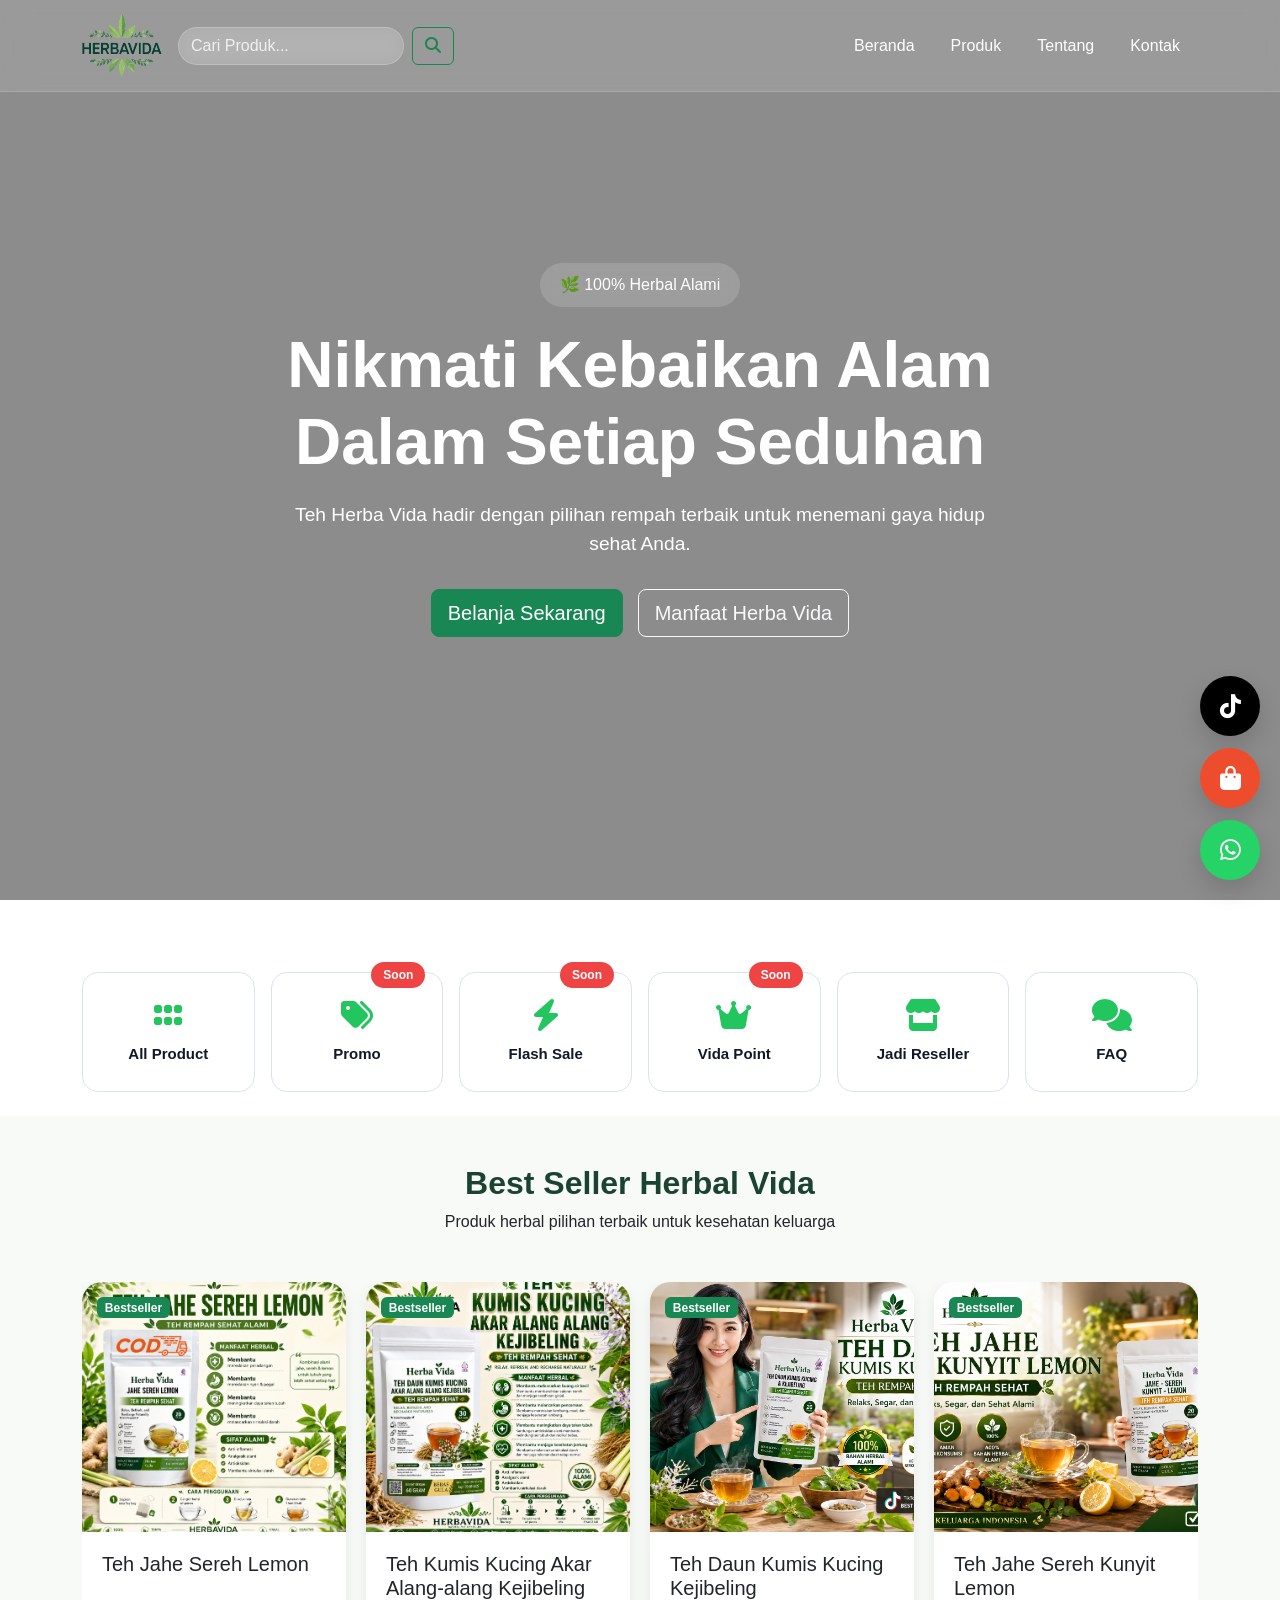
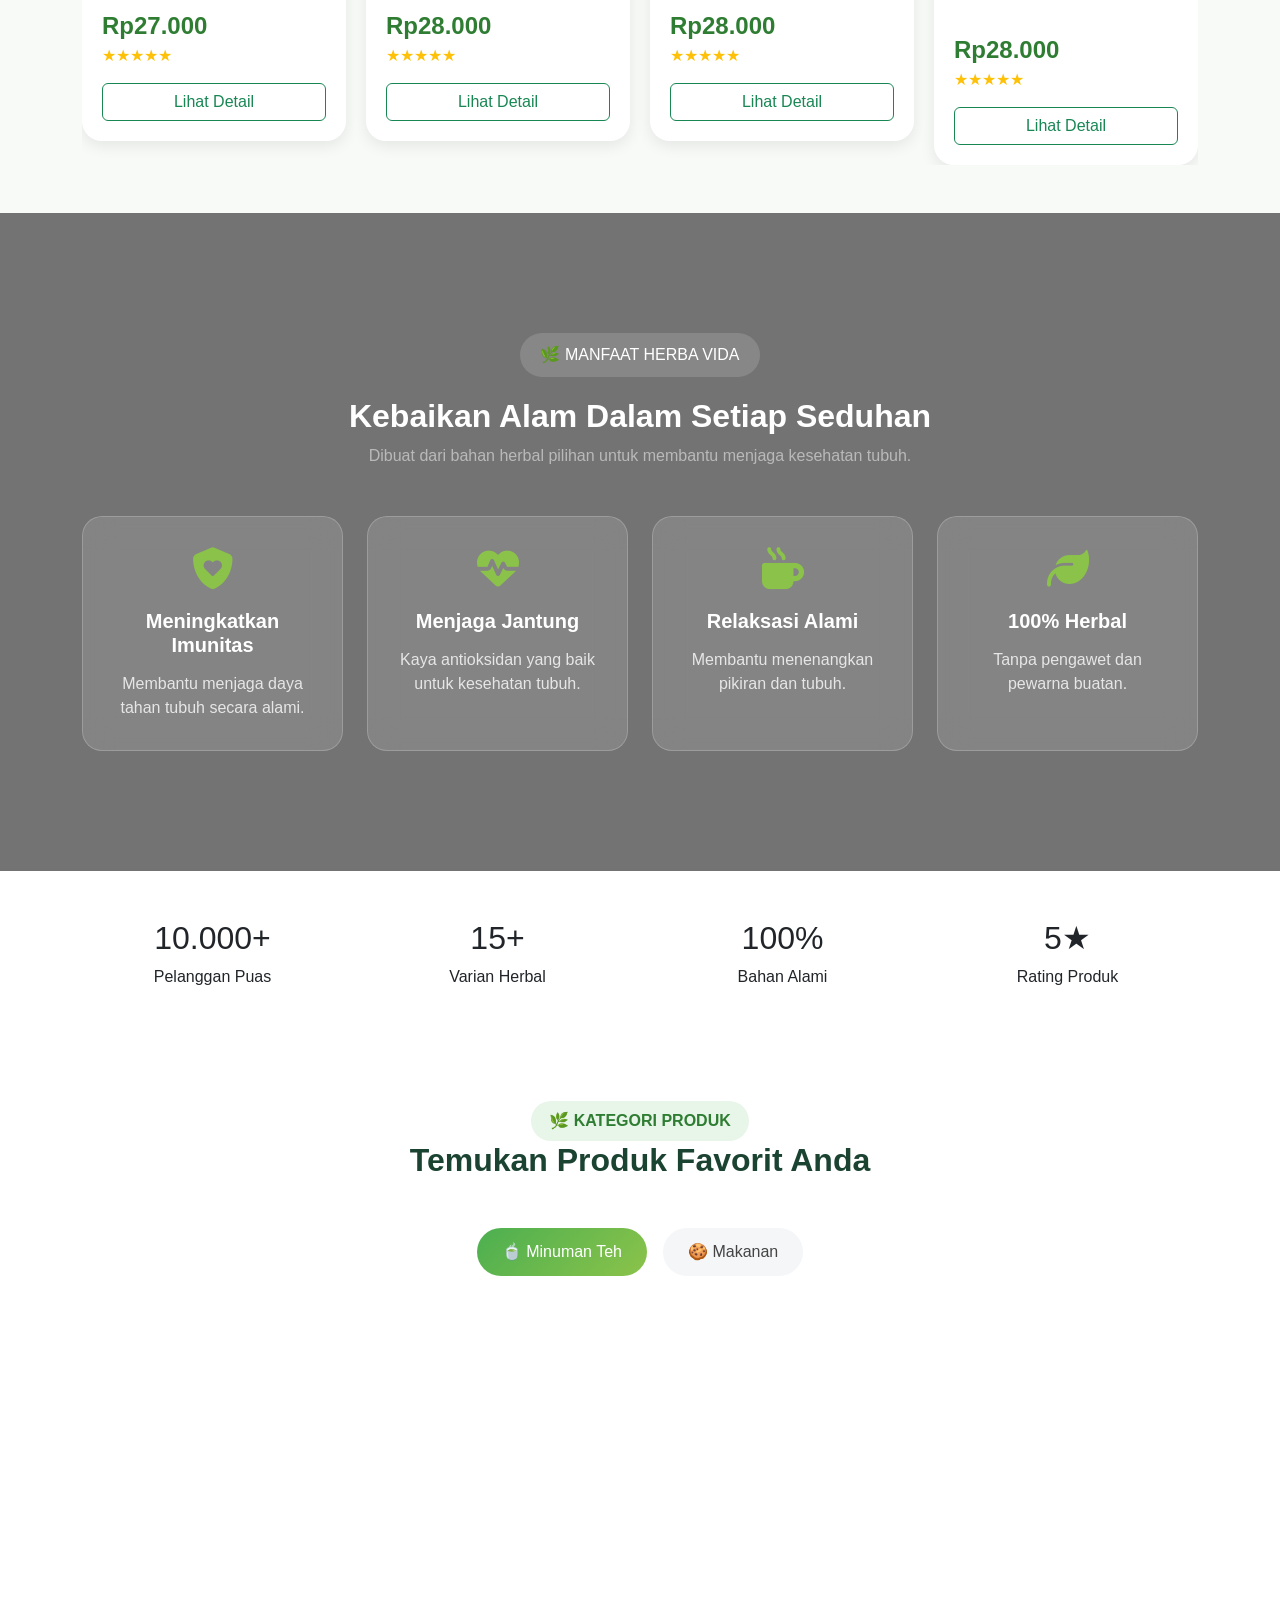
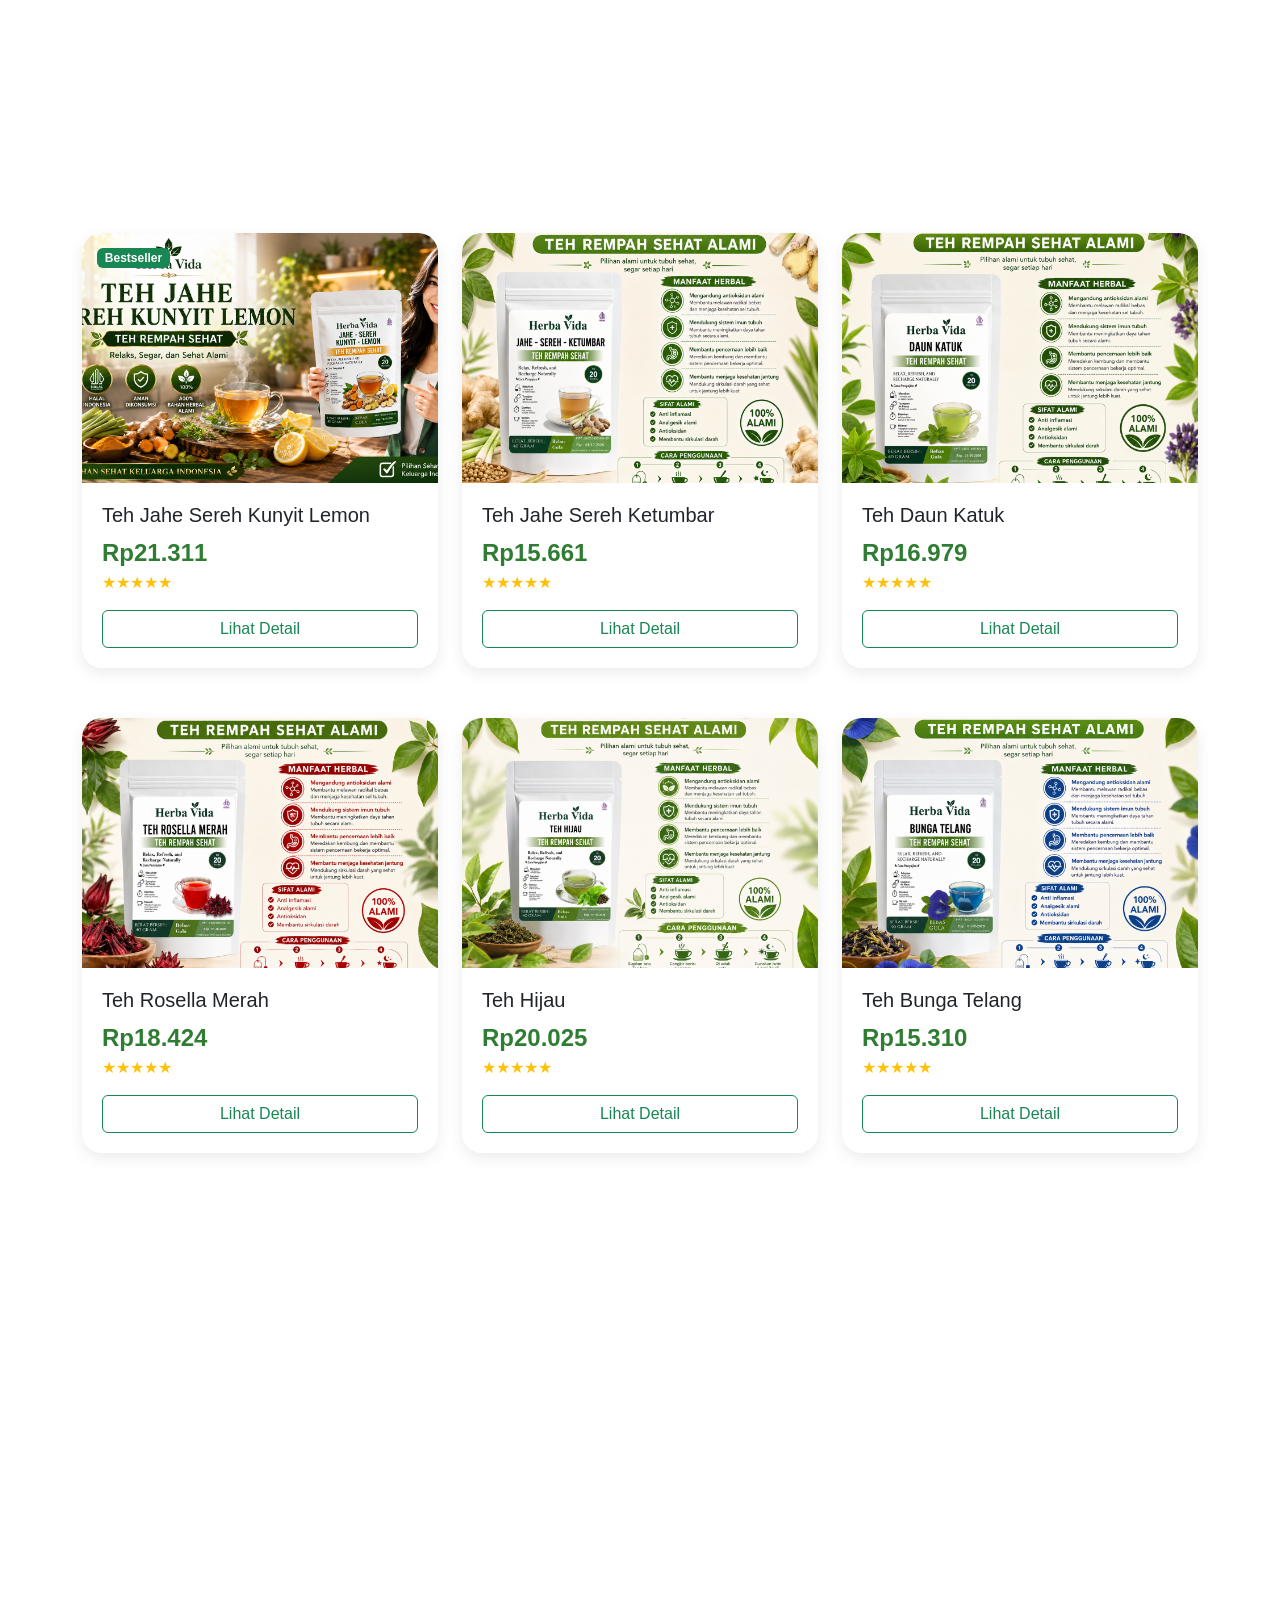
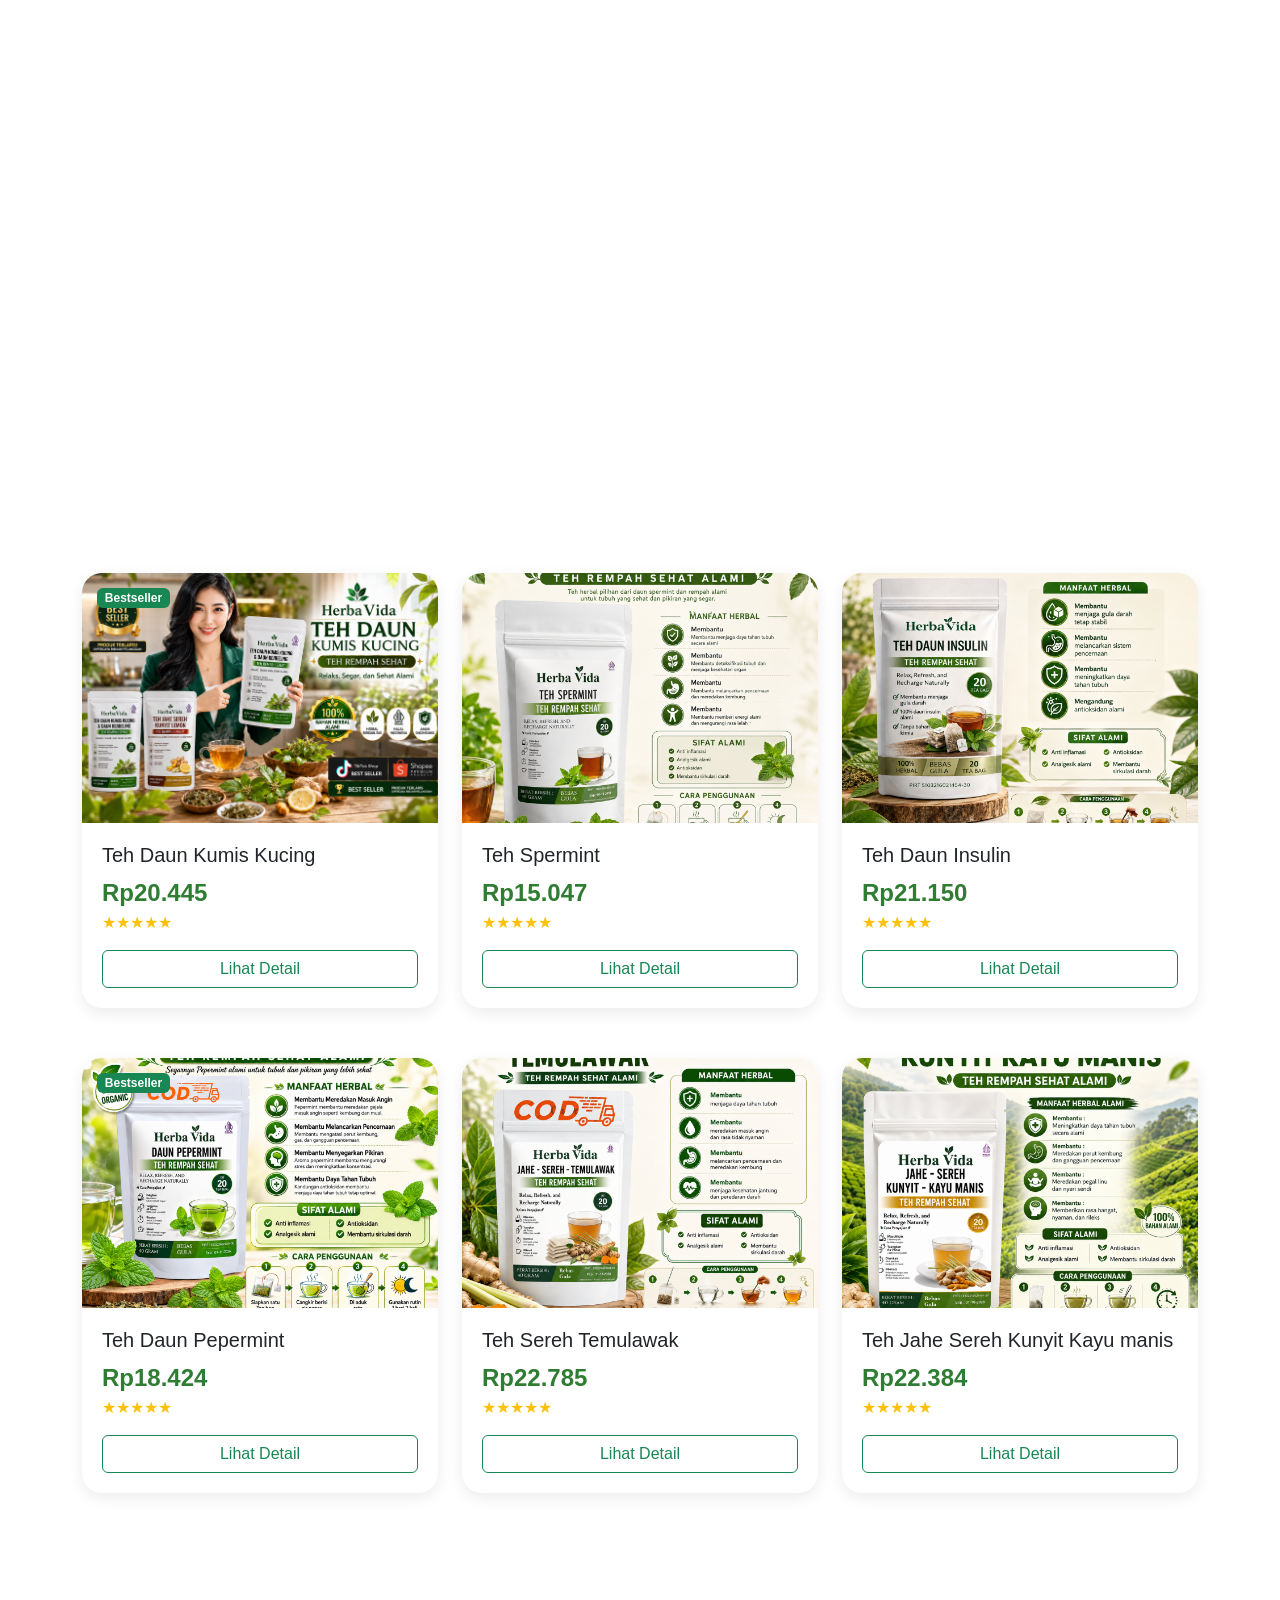
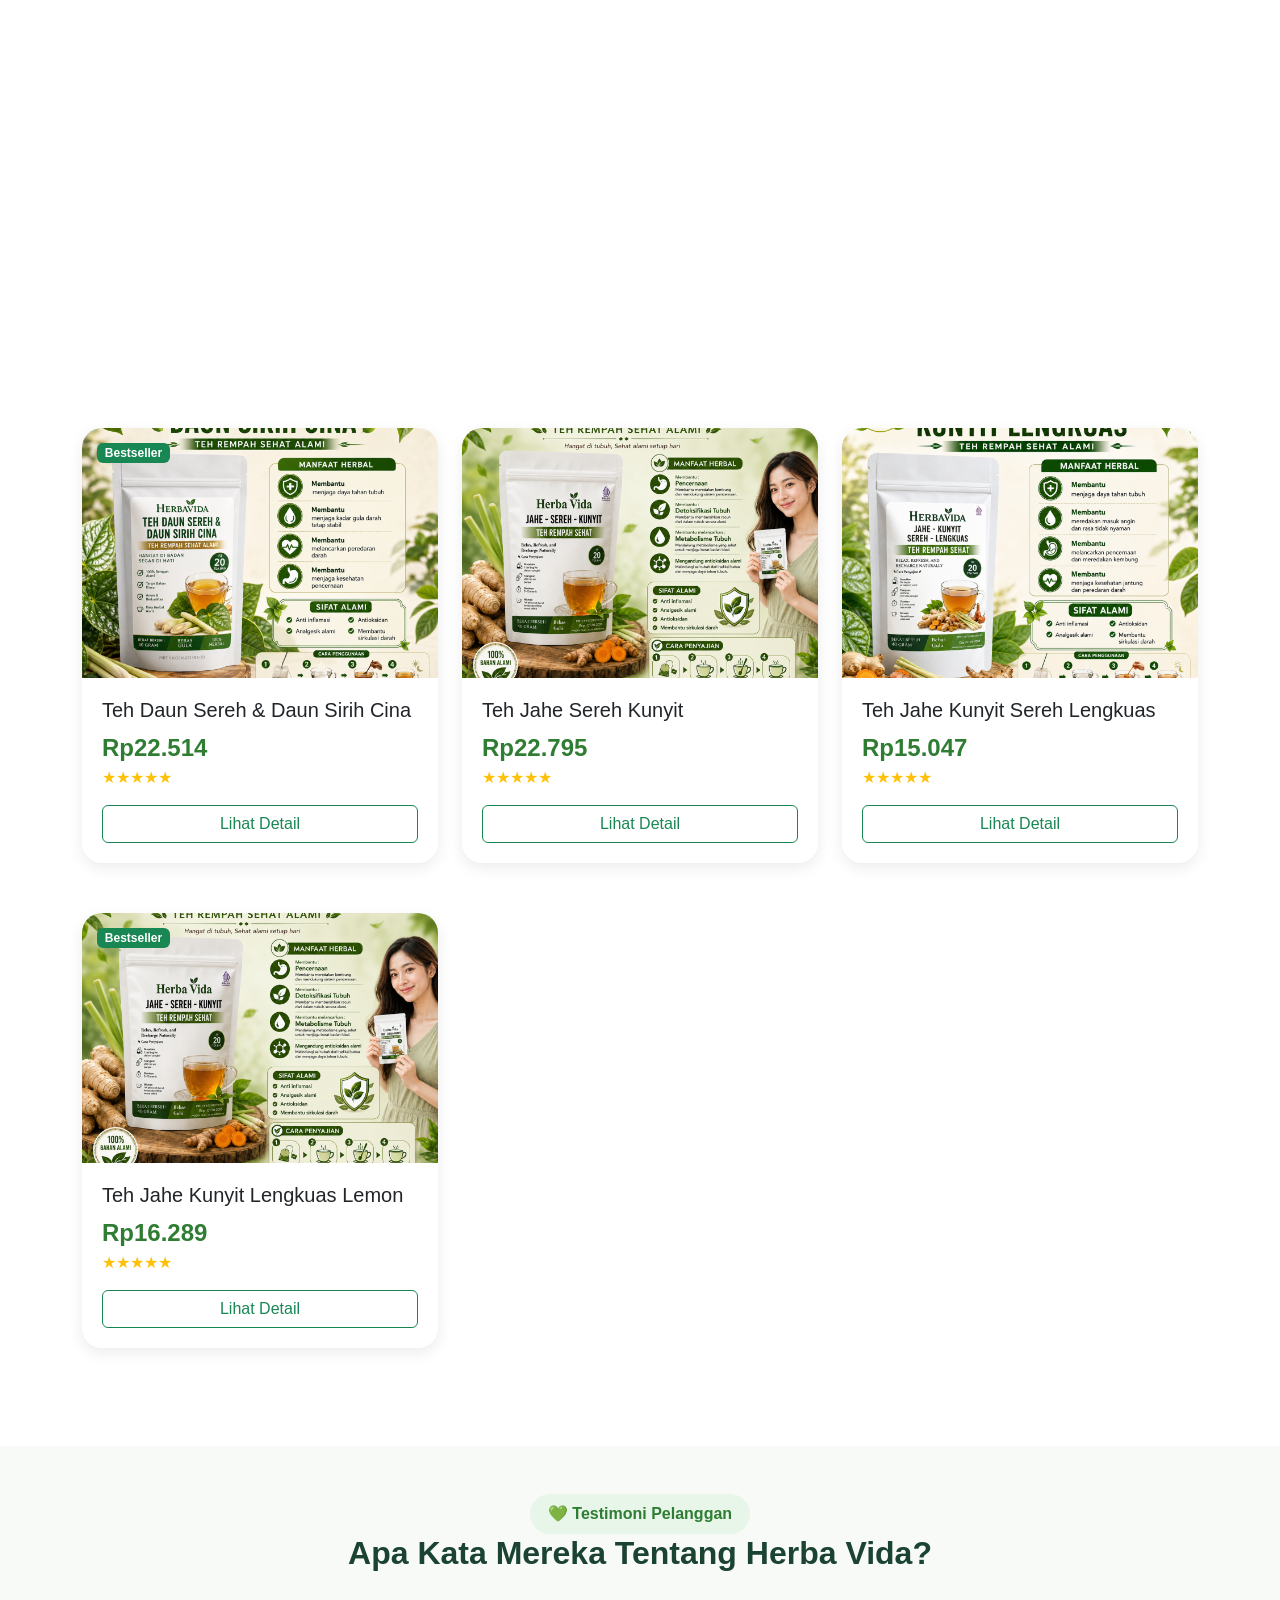
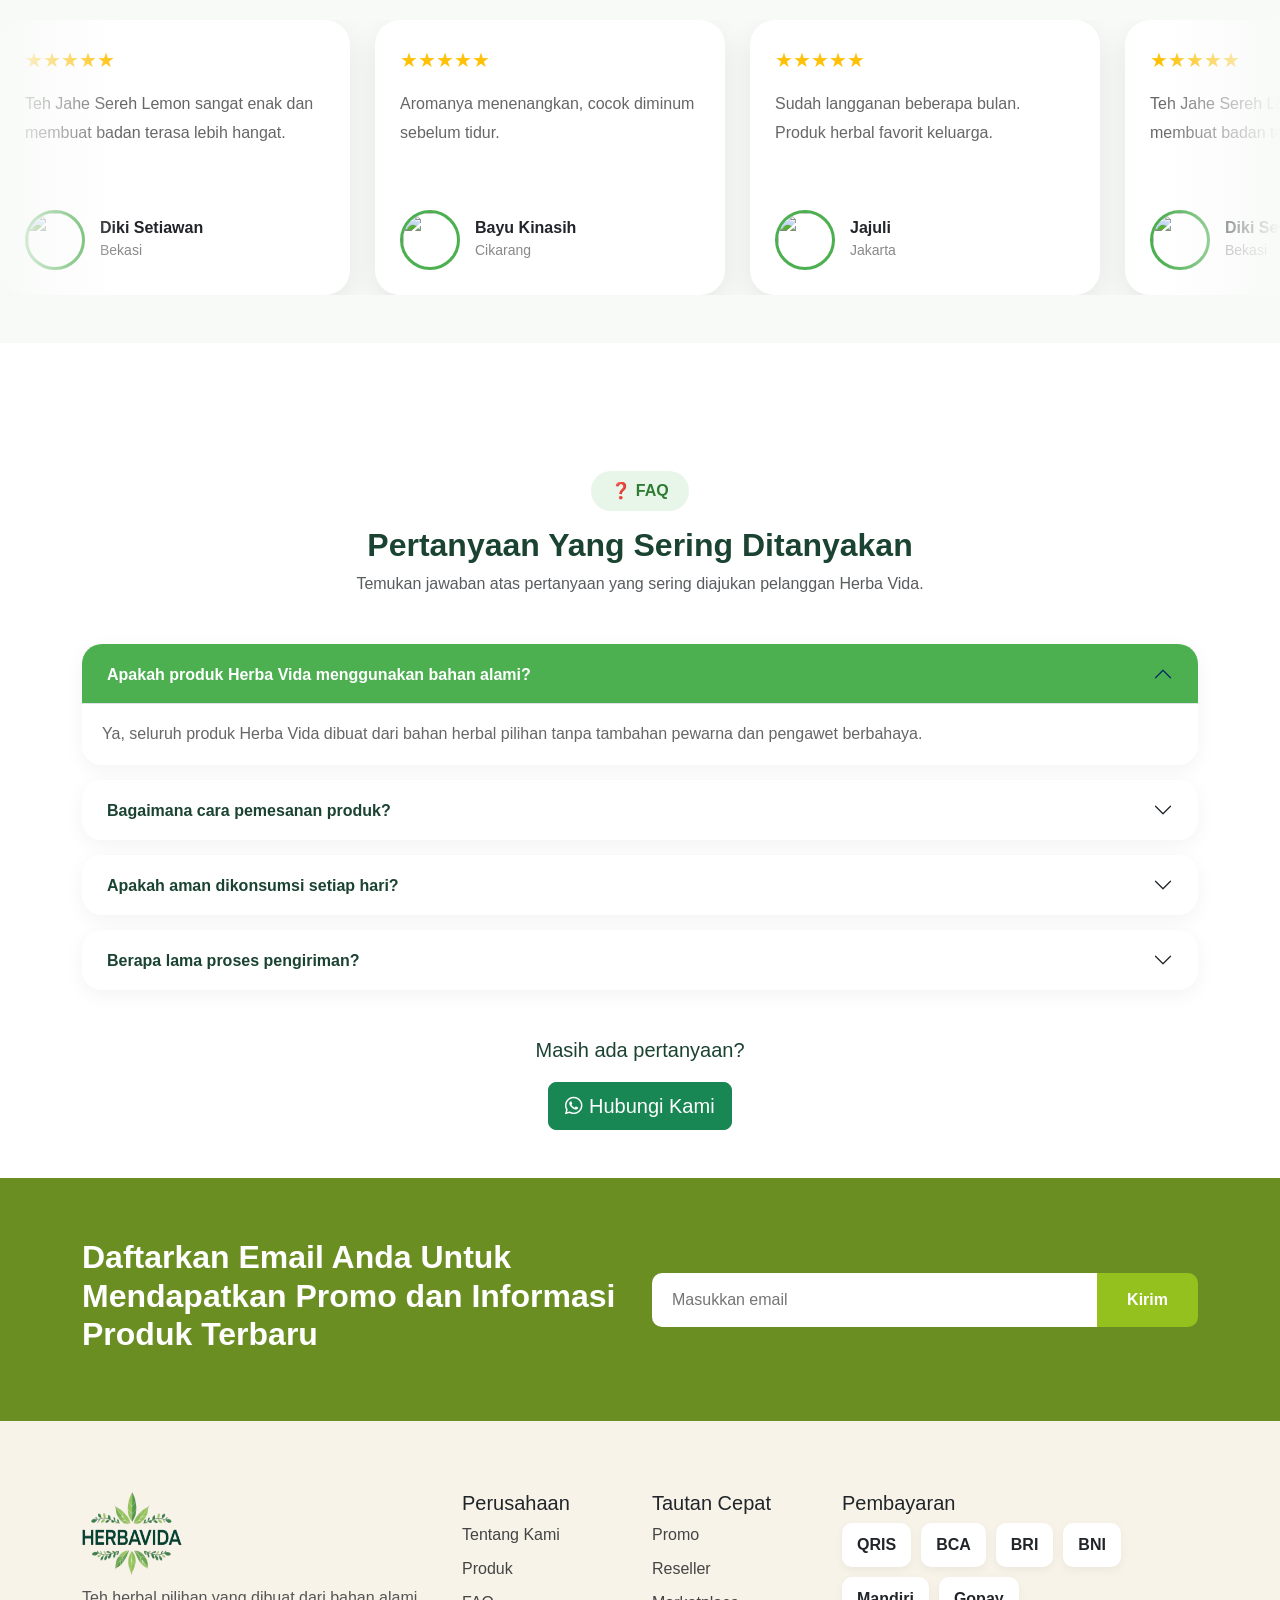
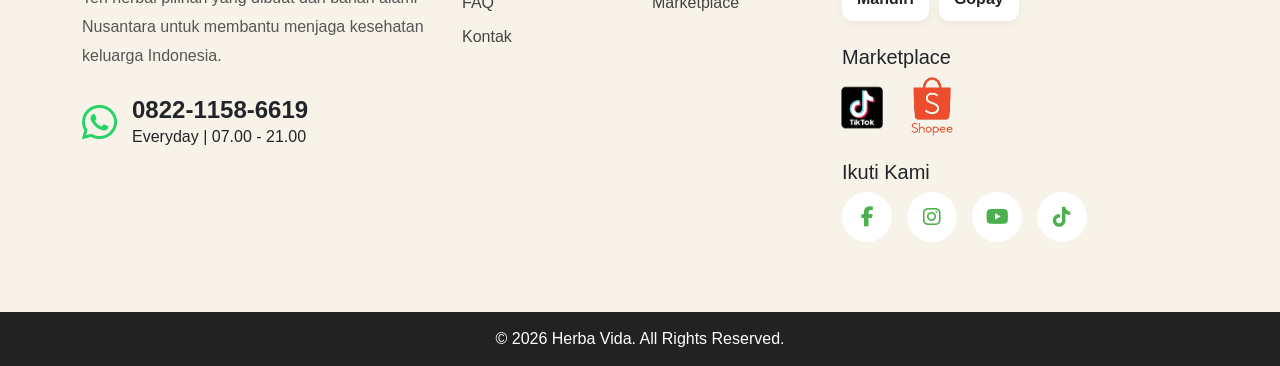
==== commit 5e762ece: "add pages about & contact" ====
--- a/index.html
+++ b/index.html
@@ -66,11 +66,11 @@
                 </li>
 
                 <li class="nav-item">
-                    <a class="nav-link" href="#tentang">Tentang</a>
+                    <a class="nav-link" href="about.html">Tentang</a>
                 </li>
 
                 <li class="nav-item">
-                    <a class="nav-link" href="#kontak">Kontak</a>
+                    <a class="nav-link" href="contact.html">Kontak</a>
                 </li>
 
             </ul>
@@ -138,17 +138,23 @@
             </div>
 
             <div class="col-6 col-md-4 col-lg">
+                <div class="position-relative">
+                    <span class="badge-new">Soon</span>
                 <a href="#" class="category-card">
                     <i class="fa-solid fa-tags"></i>
                     <span>Promo</span>
                 </a>
+                </div>
             </div>
 
             <div class="col-6 col-md-4 col-lg">
+                <div class="position-relative">
+                    <span class="badge-new">Soon</span>
                 <a href="#" class="category-card">
                     <i class="fa-solid fa-bolt"></i>
                     <span>Flash Sale</span>
                 </a>
+                </div>
             </div>
 
             <div class="col-6 col-md-4 col-lg">
--- a/assets/style.css
+++ b/assets/style.css
@@ -1217,4 +1217,135 @@
     100%{
         transform:translateY(0);
     }
+}
+
+/* tentang */
+
+.about-section{
+    background:#fff;
+    position:relative;
+}
+
+.about-badge{
+    background:#e8f7ec;
+    color:#198754;
+    padding:10px 20px;
+    border-radius:50px;
+    font-weight:600;
+}
+
+.about-title{
+    font-size:2.5rem;
+    font-weight:700;
+    color:#14532d;
+}
+
+.about-text{
+    color:#666;
+    line-height:1.8;
+}
+
+.about-feature{
+    display:grid;
+    grid-template-columns:1fr 1fr;
+    gap:15px;
+    margin-top:20px;
+}
+
+.vision-card{
+    background:white;
+    padding:35px;
+    border-radius:20px;
+    text-align:center;
+    box-shadow:0 10px 30px rgba(0,0,0,.08);
+    height:100%;
+}
+
+.vision-card i{
+    font-size:40px;
+    color:#198754;
+    margin-bottom:15px;
+}
+
+.timeline{
+    display:flex;
+    justify-content:space-between;
+    gap:20px;
+    flex-wrap:wrap;
+}
+
+.timeline-item{
+    flex:1;
+    min-width:200px;
+    text-align:center;
+    padding:25px;
+    background:#f8fff9;
+    border-radius:20px;
+}
+
+.timeline-item span{
+    font-size:24px;
+    font-weight:bold;
+    color:#198754;
+}
+
+/* halaman kontak */
+.contact-section{
+    background:#f8fff9;
+    position:relative;
+}
+
+.contact-badge{
+    background:#e8f7ec;
+    color:#198754;
+    padding:10px 20px;
+    border-radius:50px;
+    font-weight:600;
+}
+
+.contact-info,
+.contact-form,
+.map-box{
+
+    background:#fff;
+
+    border-radius:20px;
+
+    padding:30px;
+
+    box-shadow:
+    0 10px 30px rgba(0,0,0,.08);
+
+    height:100%;
+}
+
+.info-item{
+
+    display:flex;
+
+    gap:15px;
+
+    margin-bottom:25px;
+}
+
+.info-item i{
+
+    width:50px;
+    height:50px;
+
+    border-radius:50%;
+
+    background:#198754;
+
+    color:#fff;
+
+    display:flex;
+
+    align-items:center;
+    justify-content:center;
+}
+
+.map-box iframe{
+
+    border-radius:15px;
 }
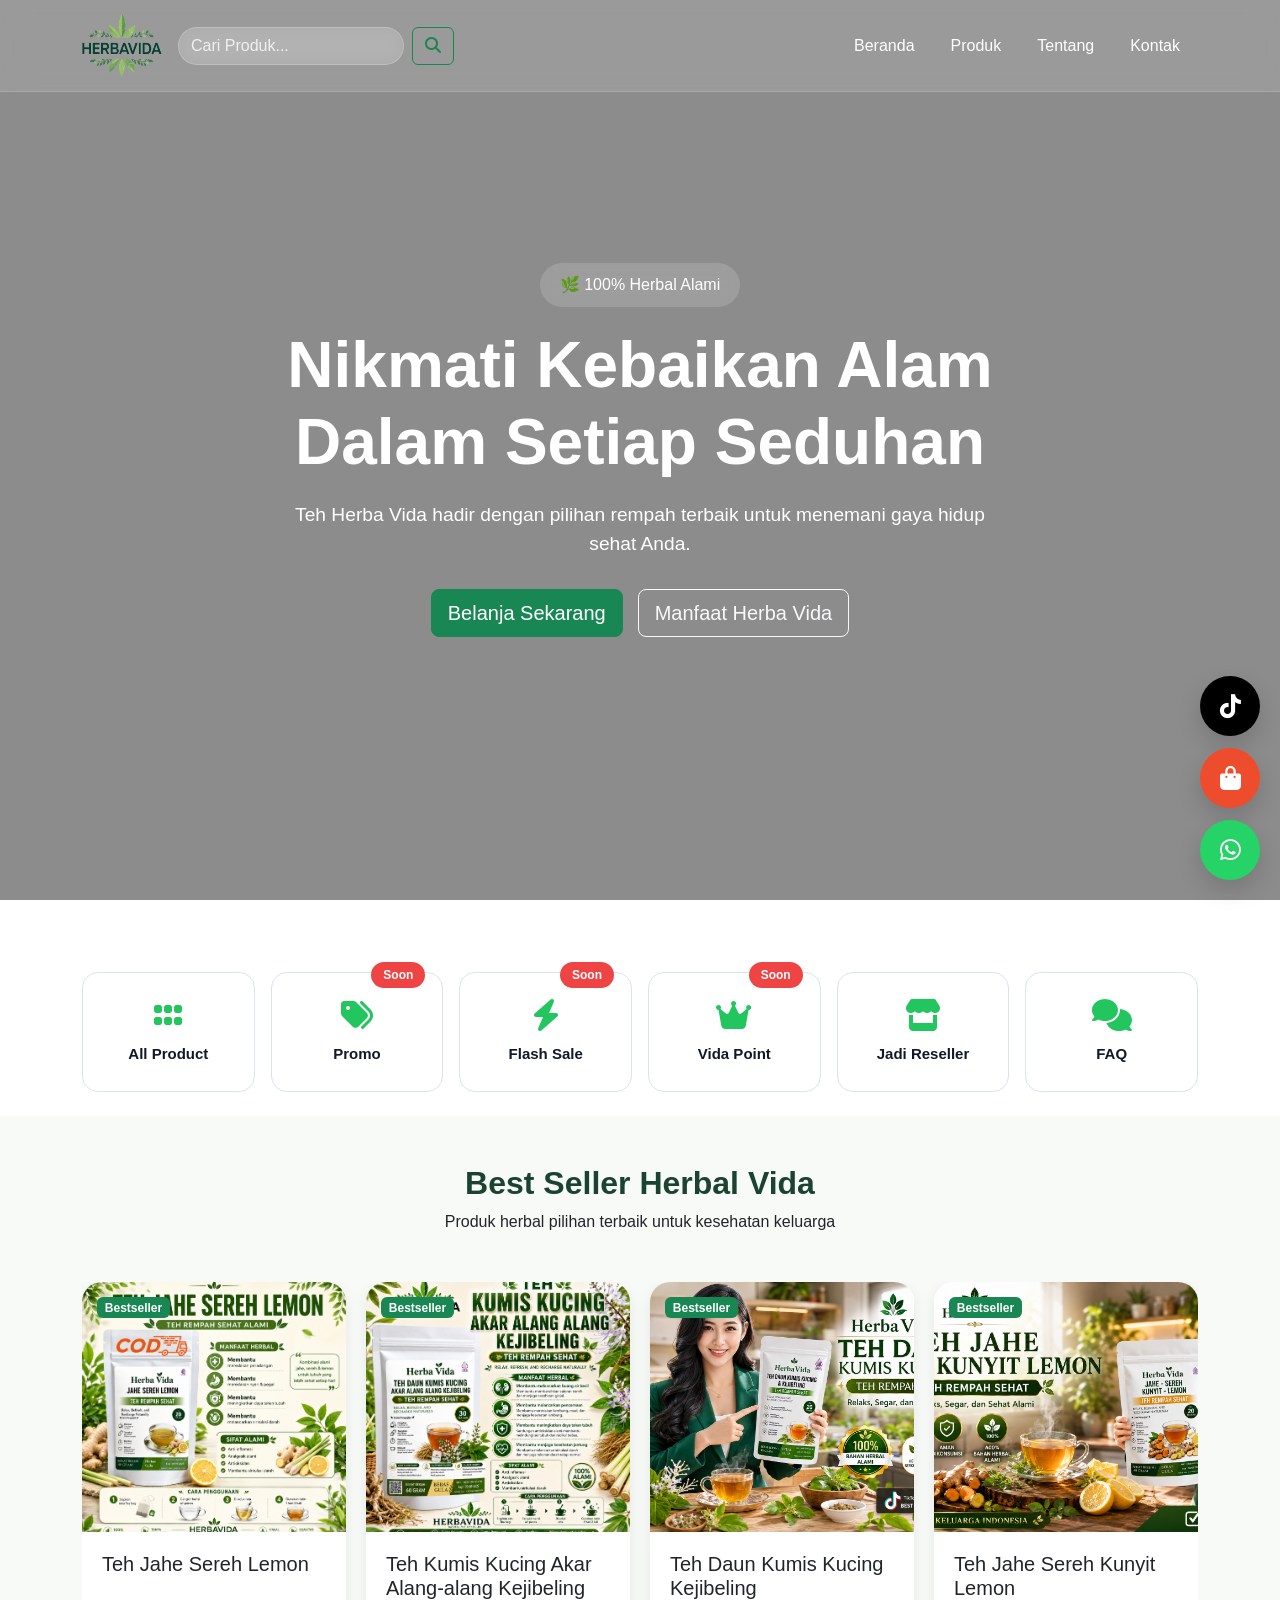
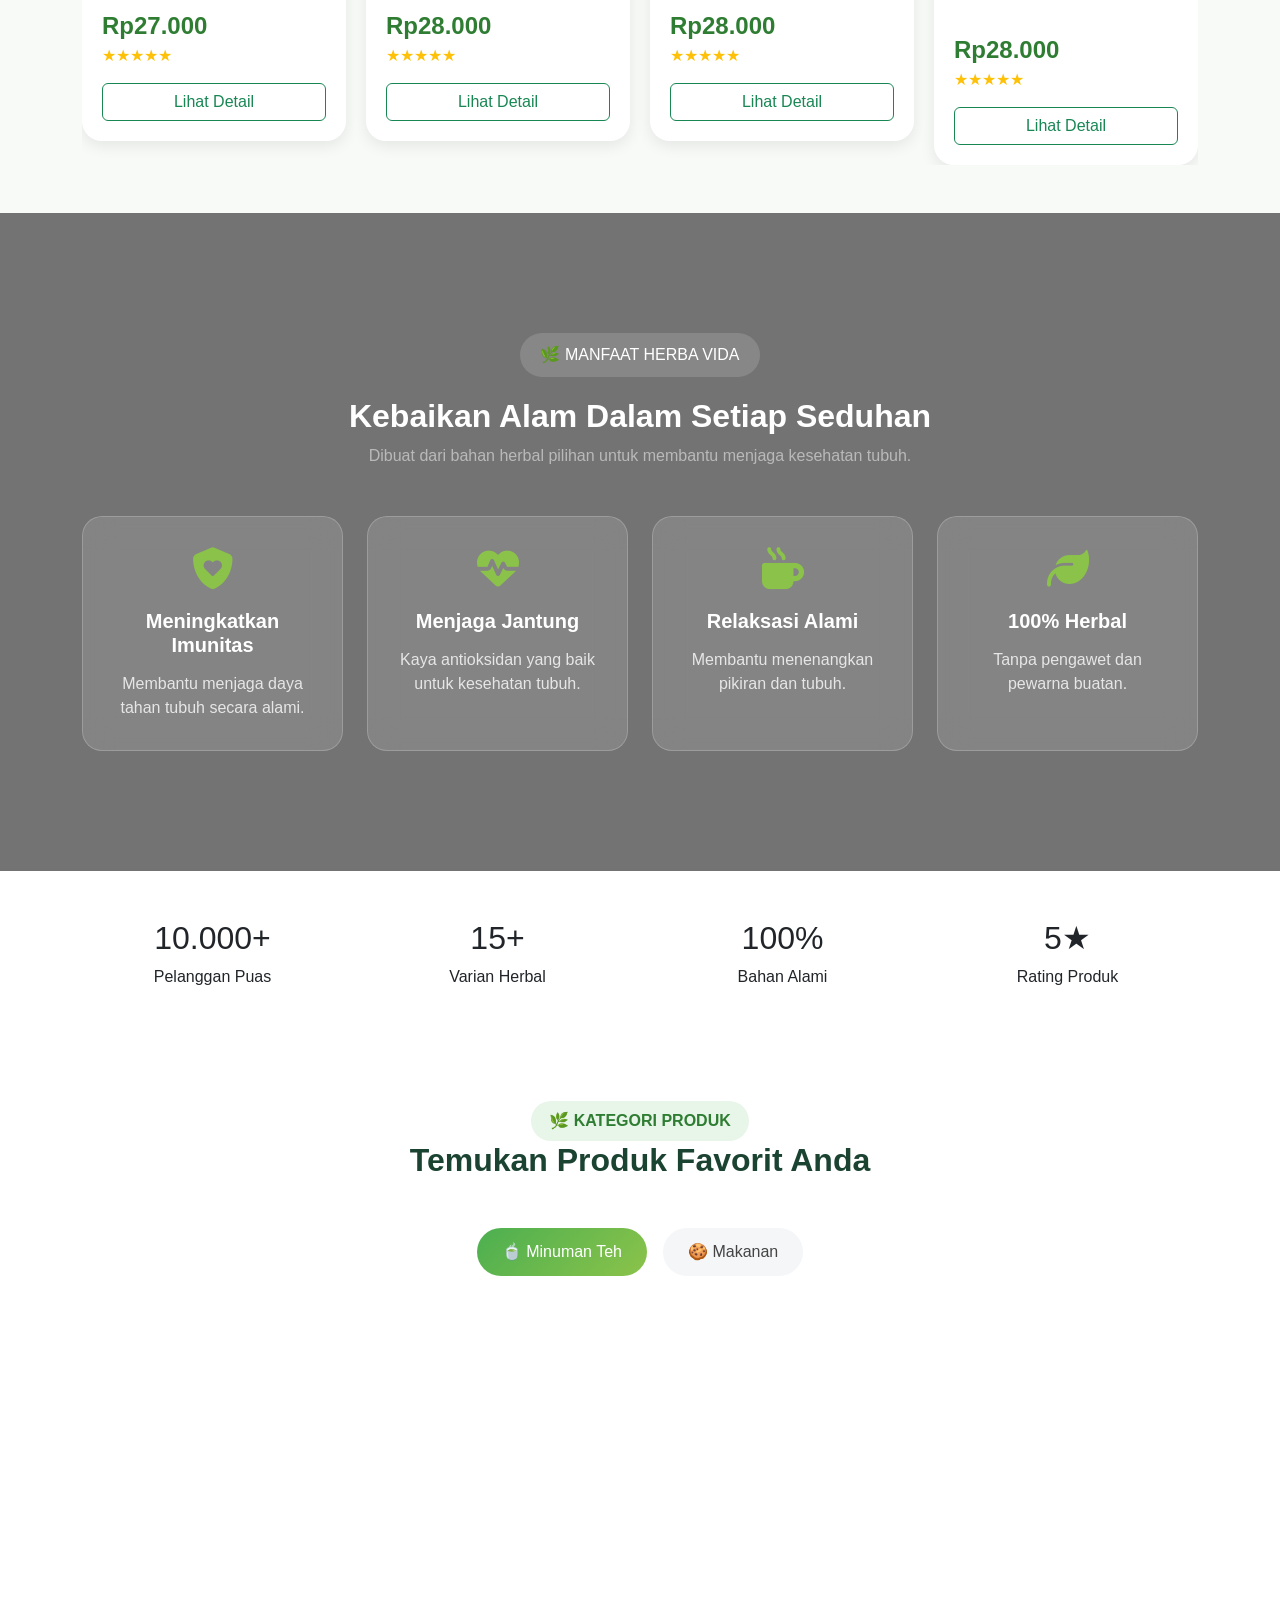
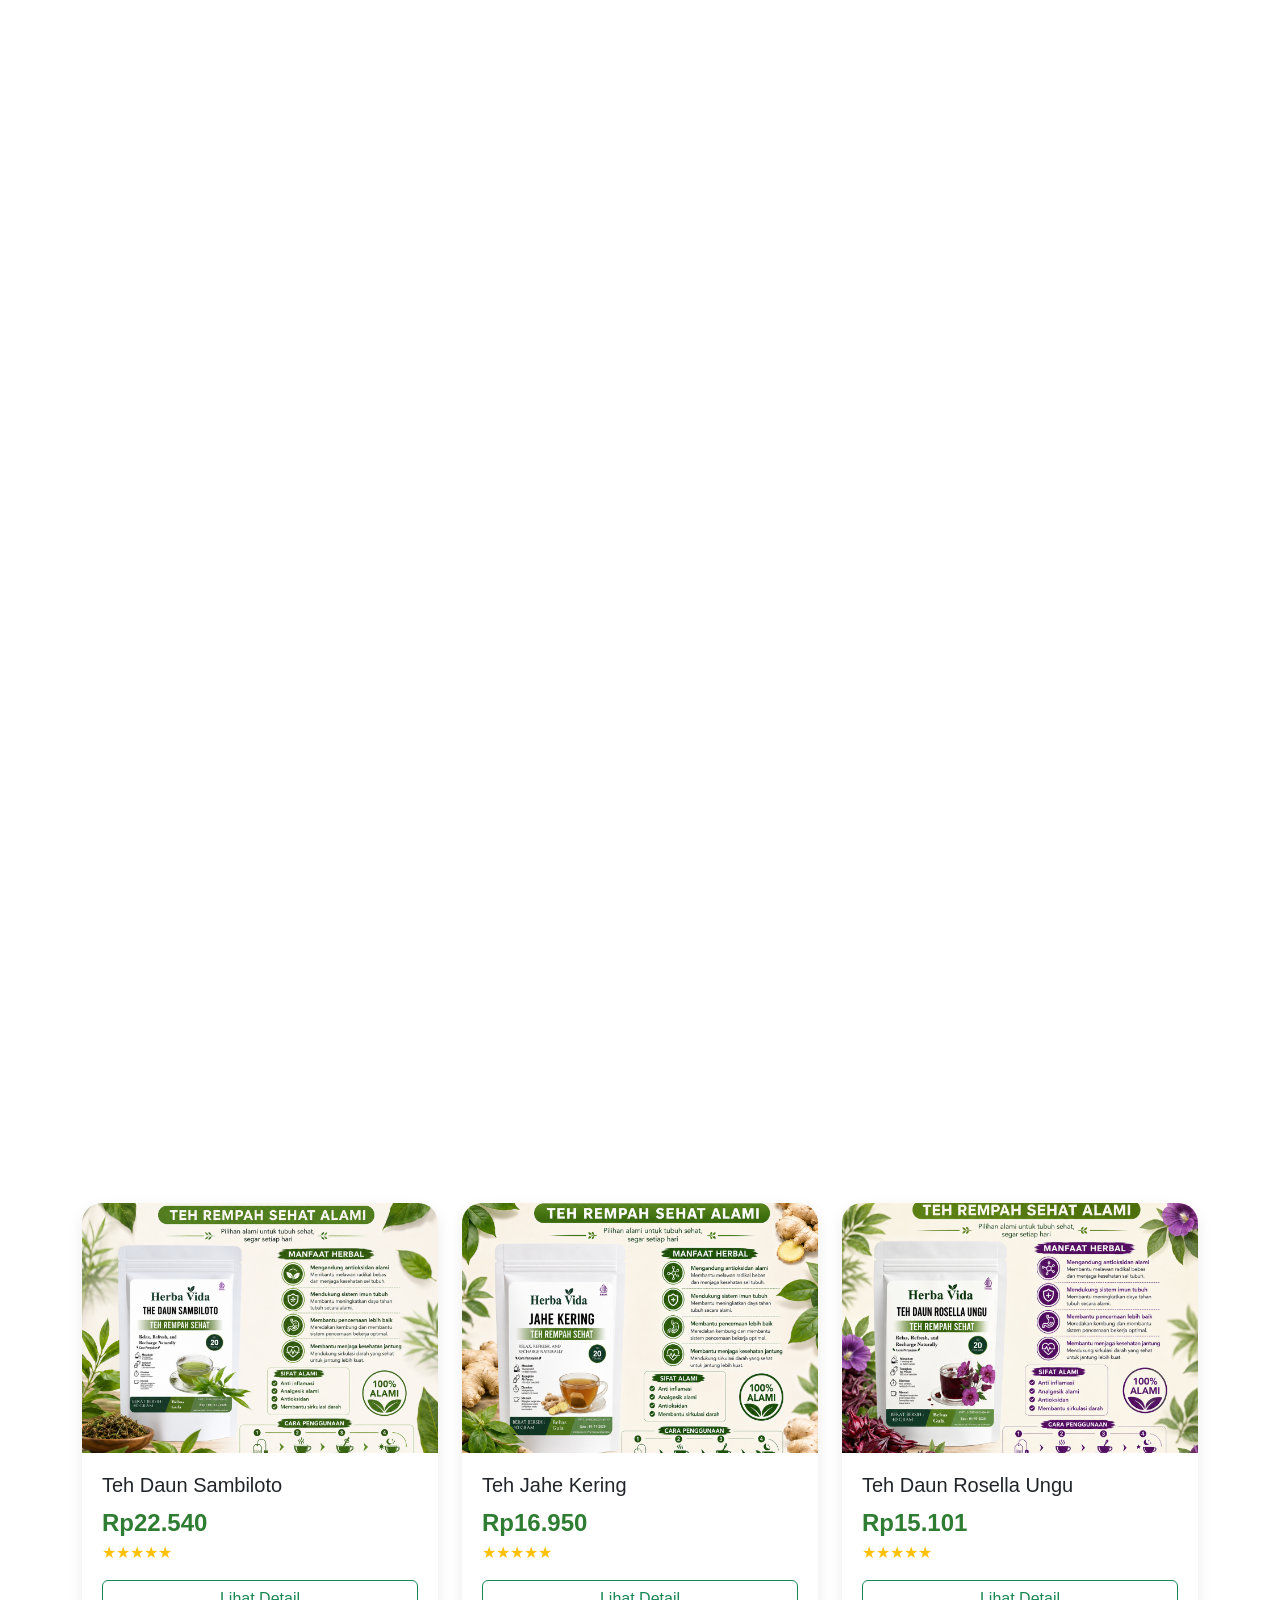
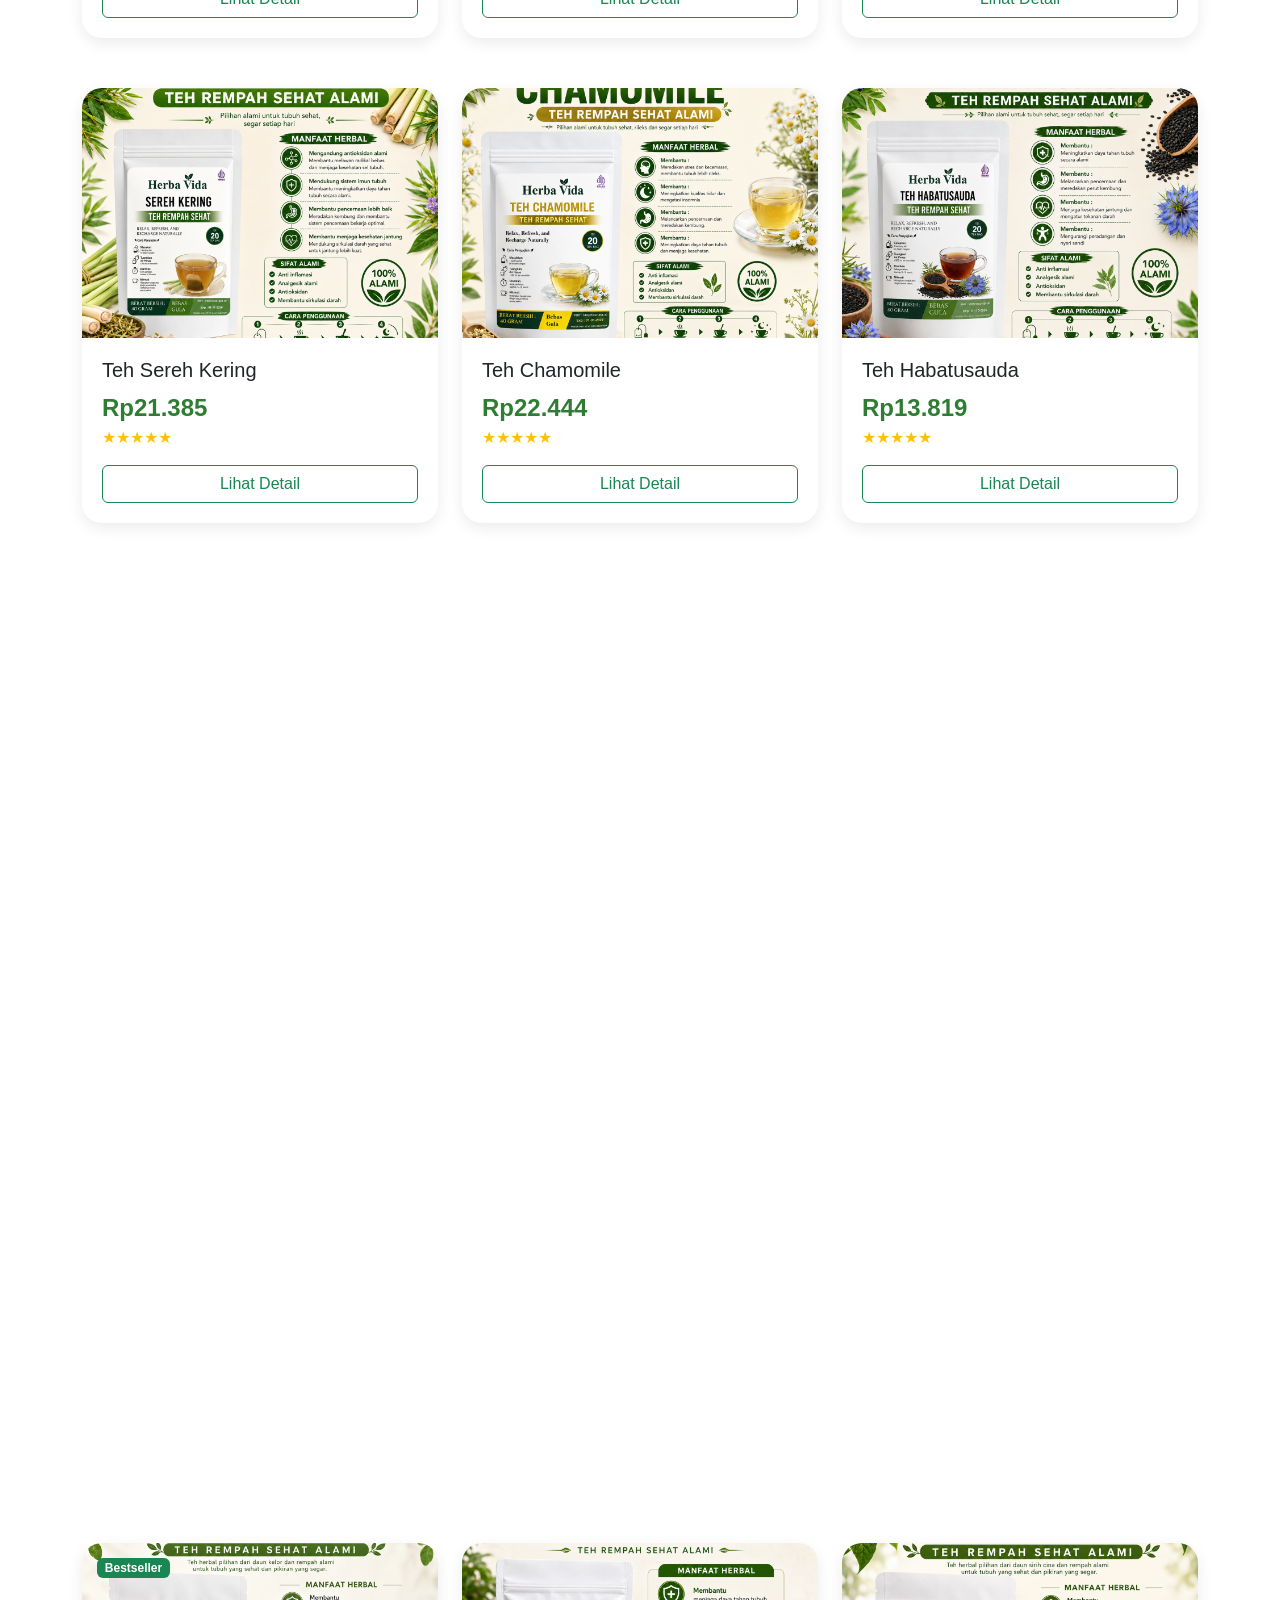
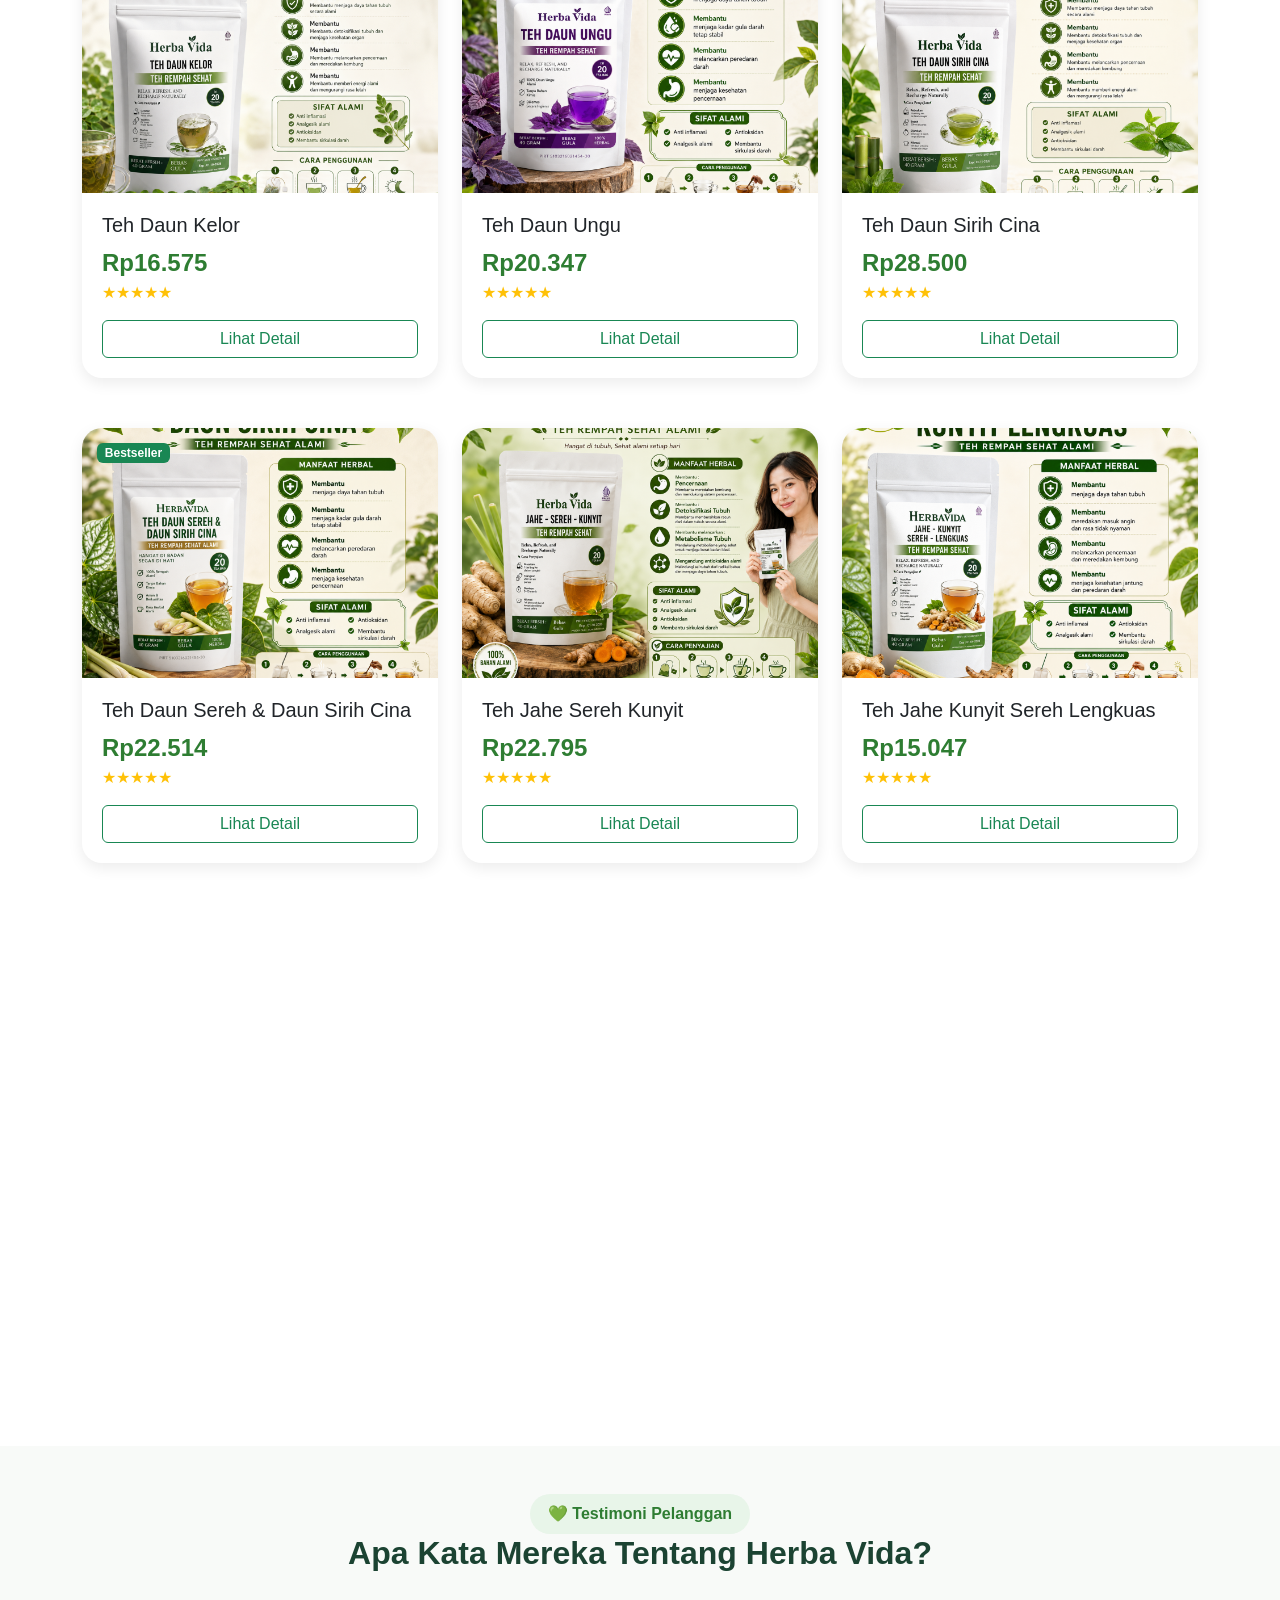
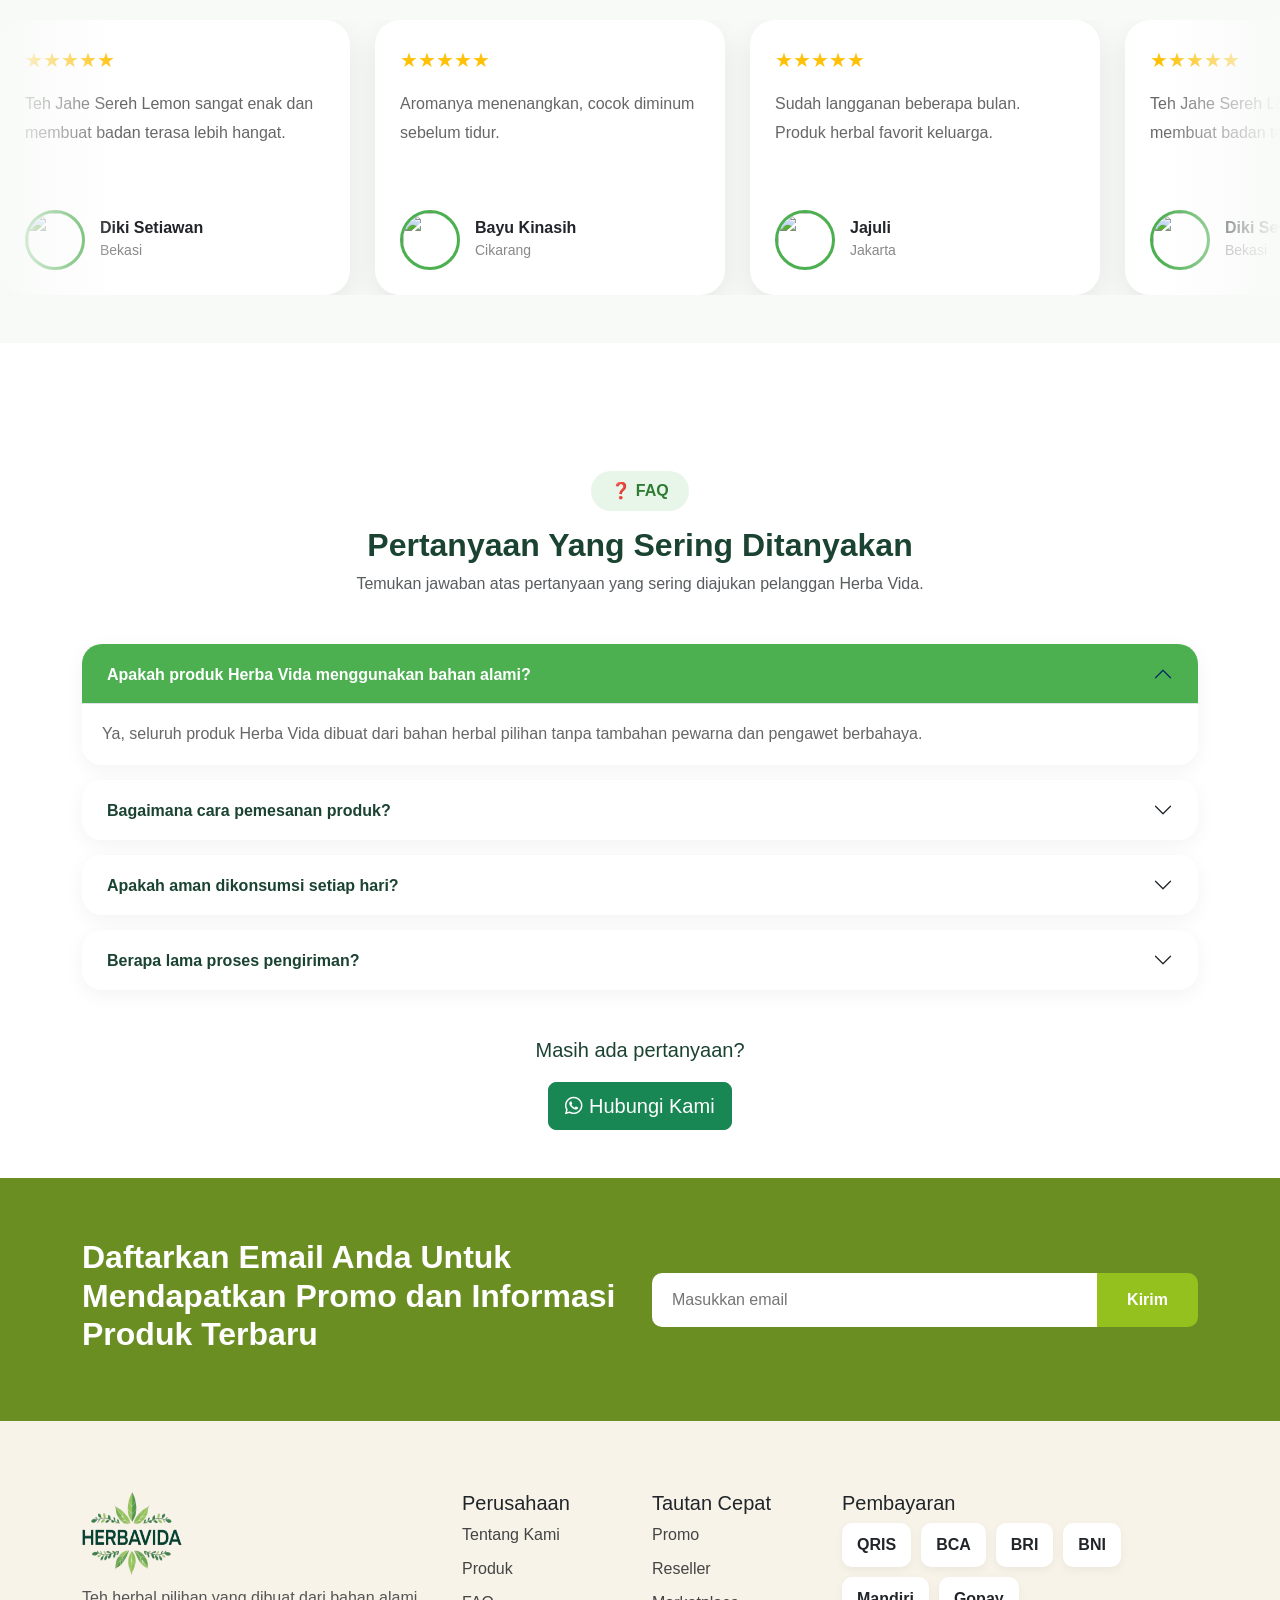
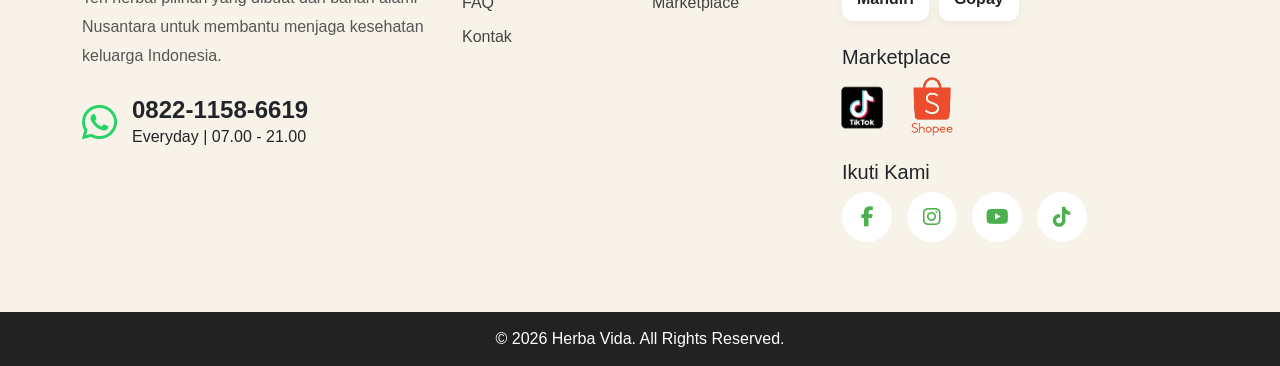
==== commit c402c848: "add link marketplace" ====
--- a/index.html
+++ b/index.html
@@ -1959,7 +1959,9 @@
                         Jahe, sereh, dan lemon mengandung antioksidan yang membantu melindungi sel tubuh dari kerusakan akibat radikal bebas.
                     </p>
 
-                    <button class="btn btn-success">
+                    <button class="btn btn-success"
+                            data-bs-toggle="modal"
+                            data-bs-target="#marketplaceModal1">
                         Beli Sekarang
                     </button>
 
@@ -4355,6 +4357,63 @@
     </div>
 
 </div>
+
+
+
+<!-- modal pilih marketplace -->
+
+<div class="modal fade" id="marketplaceModal1">
+    <div class="modal-dialog modal-dialog-centered">
+
+        <div class="modal-content">
+
+            <div class="modal-header">
+                <h5 class="modal-title">
+                    Pilih Marketplace
+                </h5>
+
+                <button type="button"
+                        class="btn-close"
+                        data-bs-dismiss="modal">
+                </button>
+            </div>
+
+            <div class="modal-body">
+
+                <div class="row g-3">
+
+                    <div class="col-4">
+                        <a href="https://shopee.co.id/Teh-Herbal-Jahe-Sereh-Lemon-%E2%80%93-isi-20-30-Tea-bag-Pelangsing-Detoks-Anti-Masuk-Angin-i.501858708.53052713530?extraParams=%7B%22display_model_id%22%3A335262021512%2C%22model_selection_logic%22%3A2%7D&sp_atk=faf984f9-9a0b-44ef-9273-5686547f6407&xptdk=faf984f9-9a0b-44ef-9273-5686547f6407" class="btn btn-light w-100"
+                                target="_blank">
+
+                            <img src="assets/img/shopee.png"
+                                 width="50">
+                            <br>
+                            Shopee
+                    </a>
+                    </div>
+
+                    <div class="col-4">
+                        <a href="#" class="btn btn-light w-100">
+                            
+                            <img src="assets/img/tiktok.png"
+                                 width="50">
+                            <br>
+                            TikTok Shop
+                        </a>
+                    </div>
+
+                </div>
+
+            </div>
+
+        </div>
+
+    </div>
+</div>
+<!-- end modal pilih marketplace -->
+
+
 
 <!-- section testimoni -->
 <section class="testimonial-section py-5">
--- a/assets/style.css
+++ b/assets/style.css
@@ -1,6 +1,9 @@
 
-        body{
+        html, body{
             font-family: 'Segoe UI', sans-serif;
+            overflow-x:hidden;
+            width:100%;
+
         }
 
         a{
@@ -1128,6 +1131,7 @@
     gap:12px;
 
     z-index:9999;
+    box-sizing:border-box;
 }
 
 .float-btn{
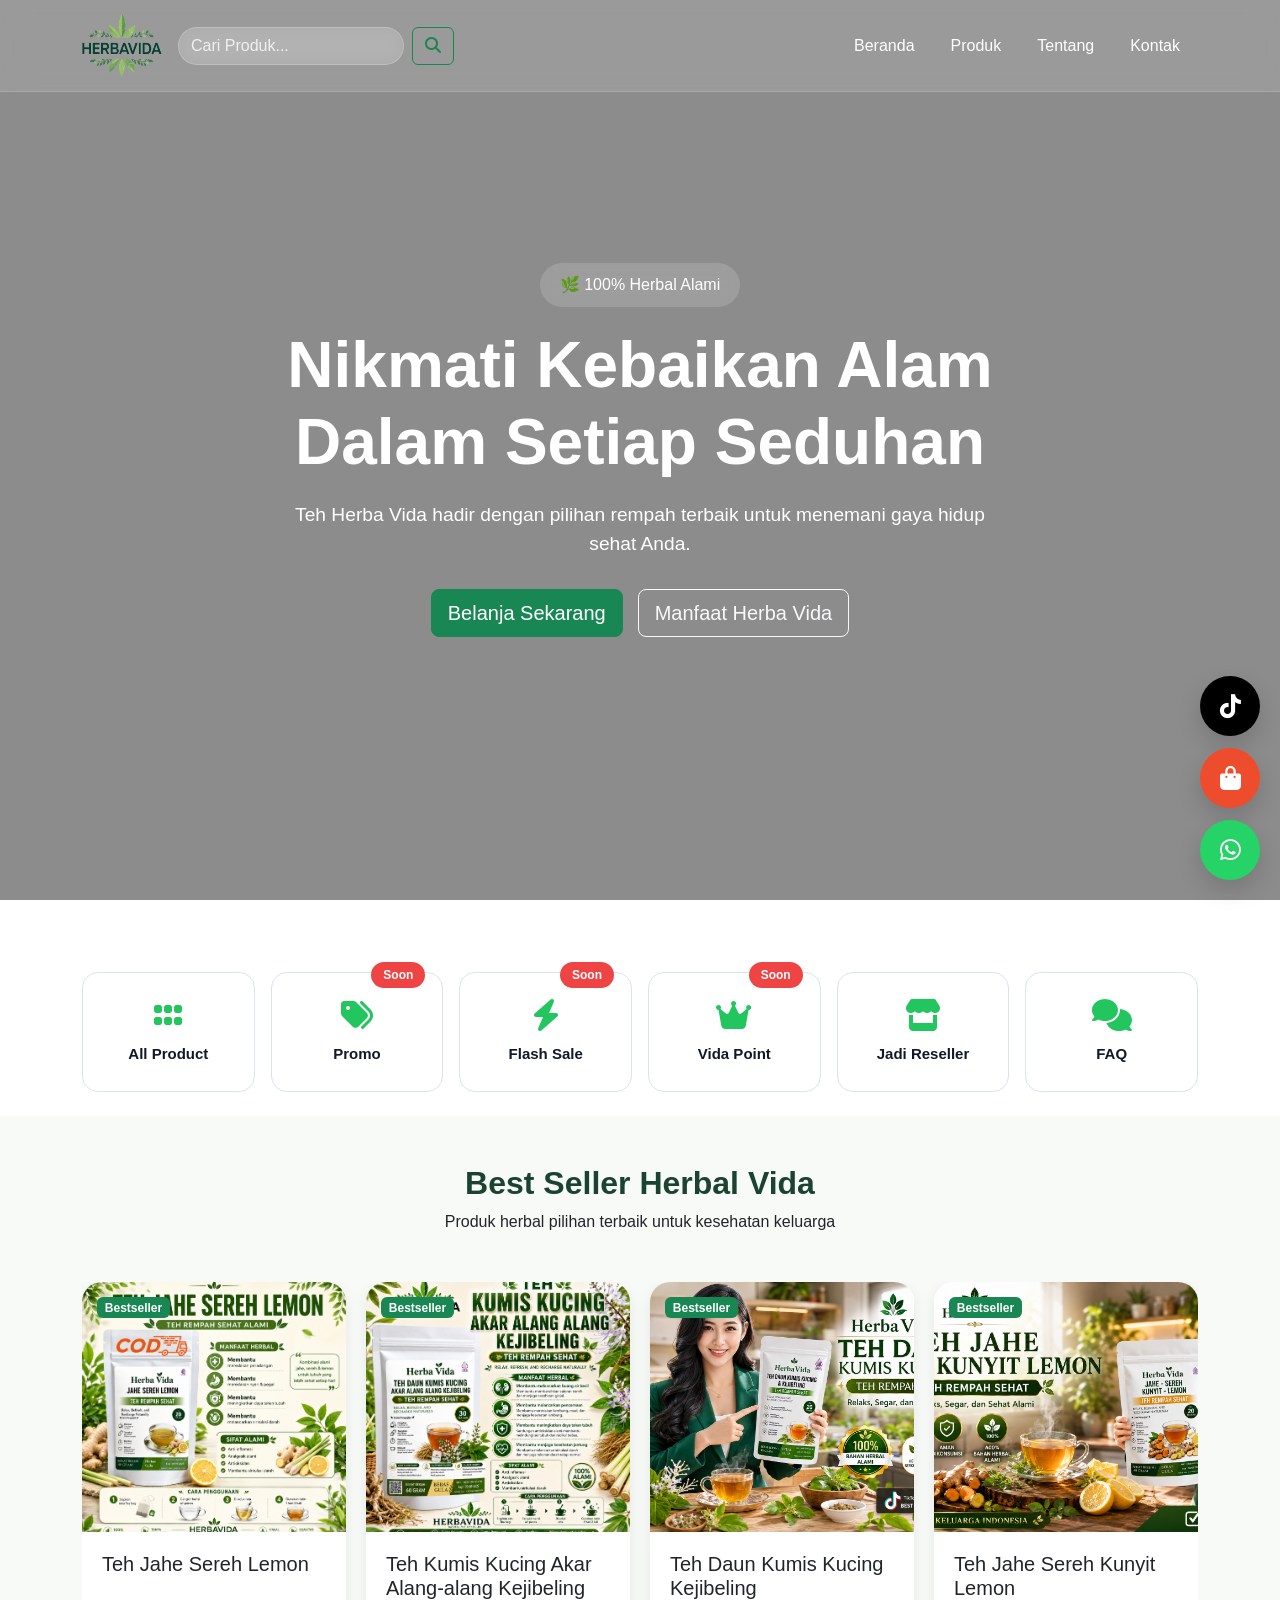
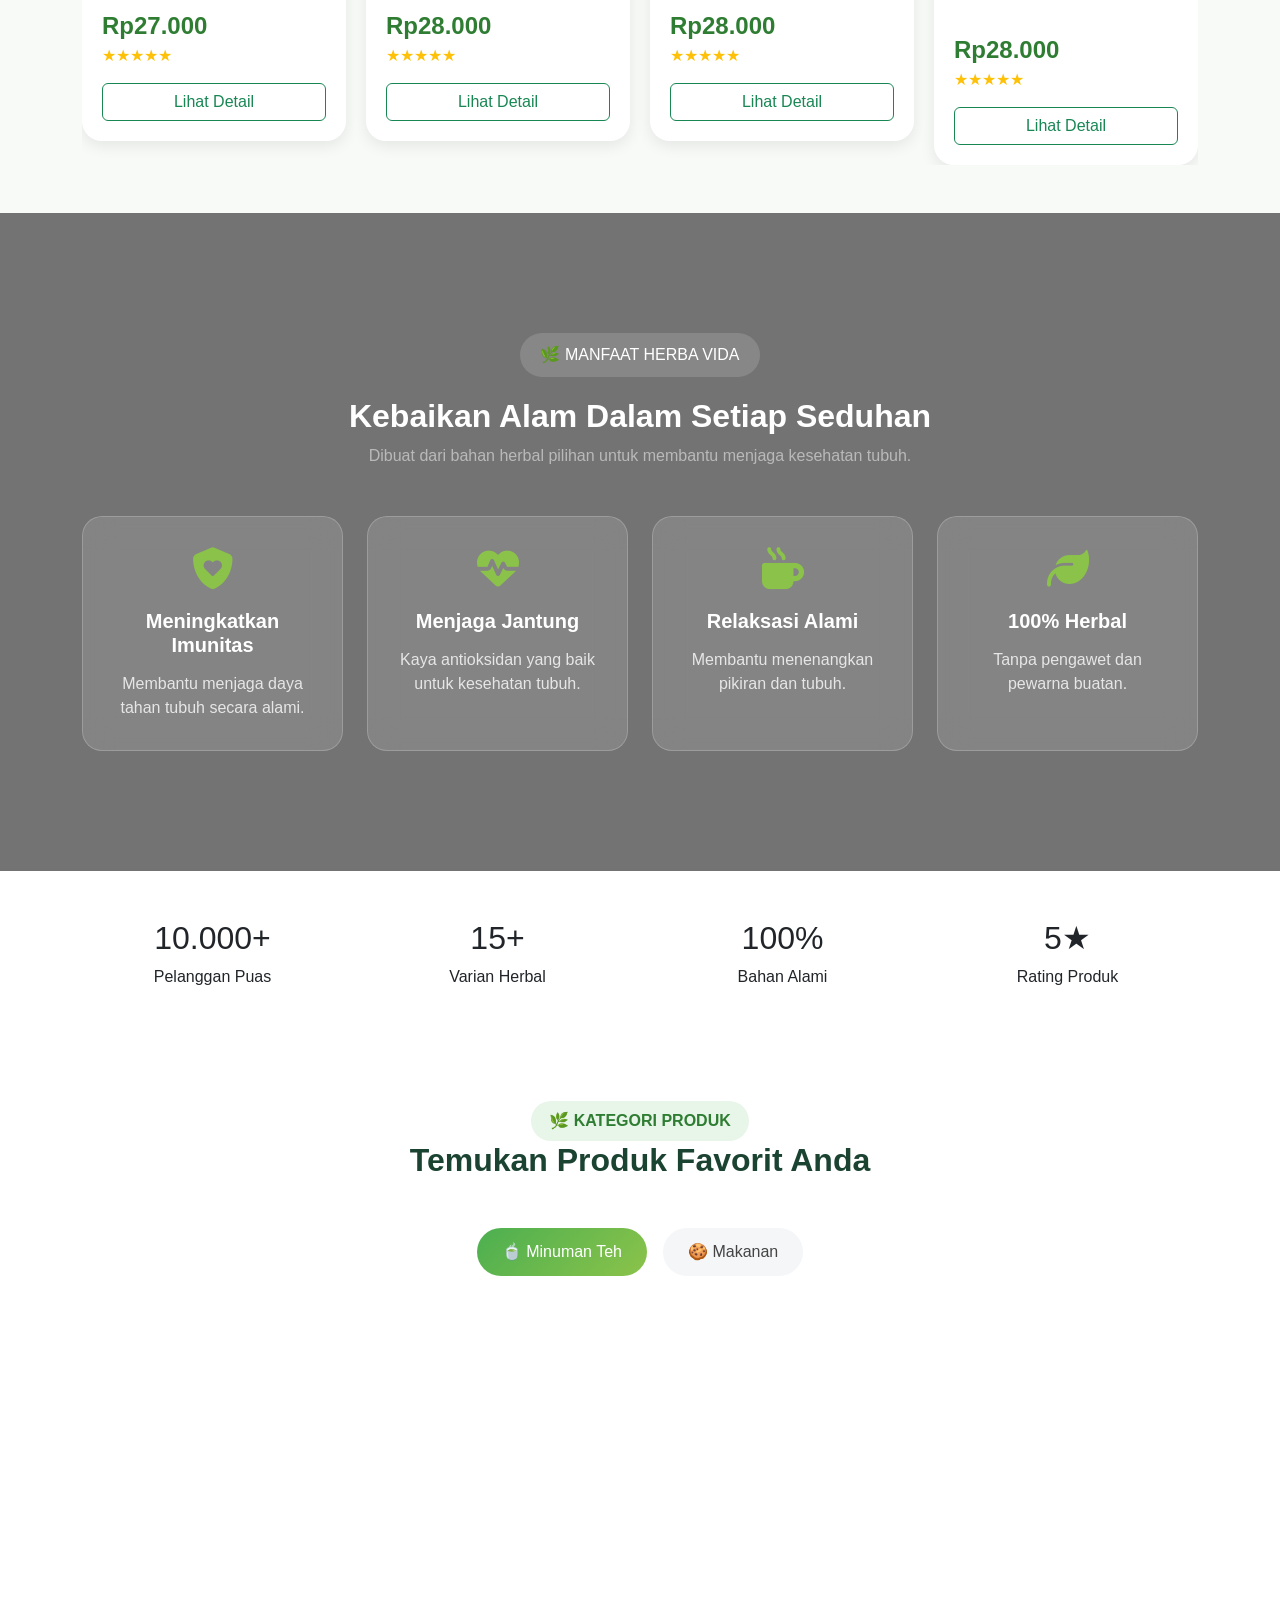
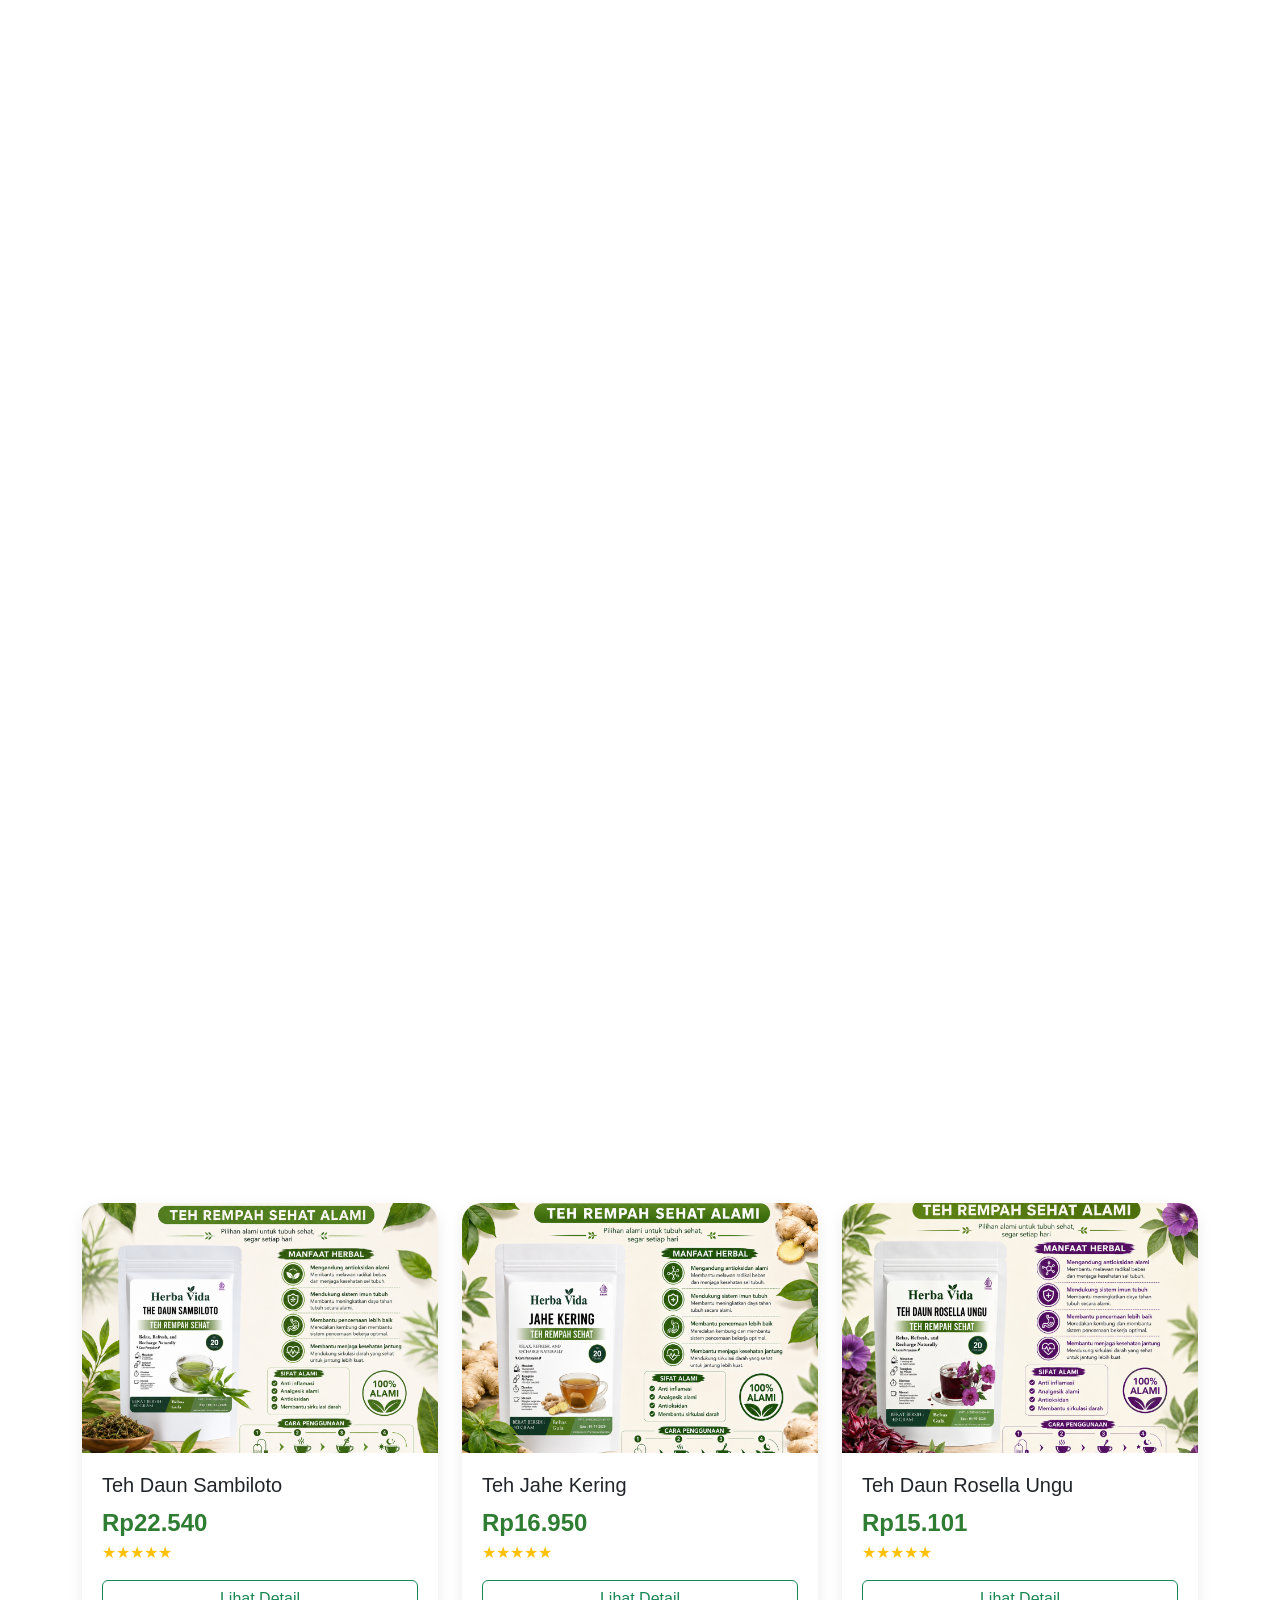
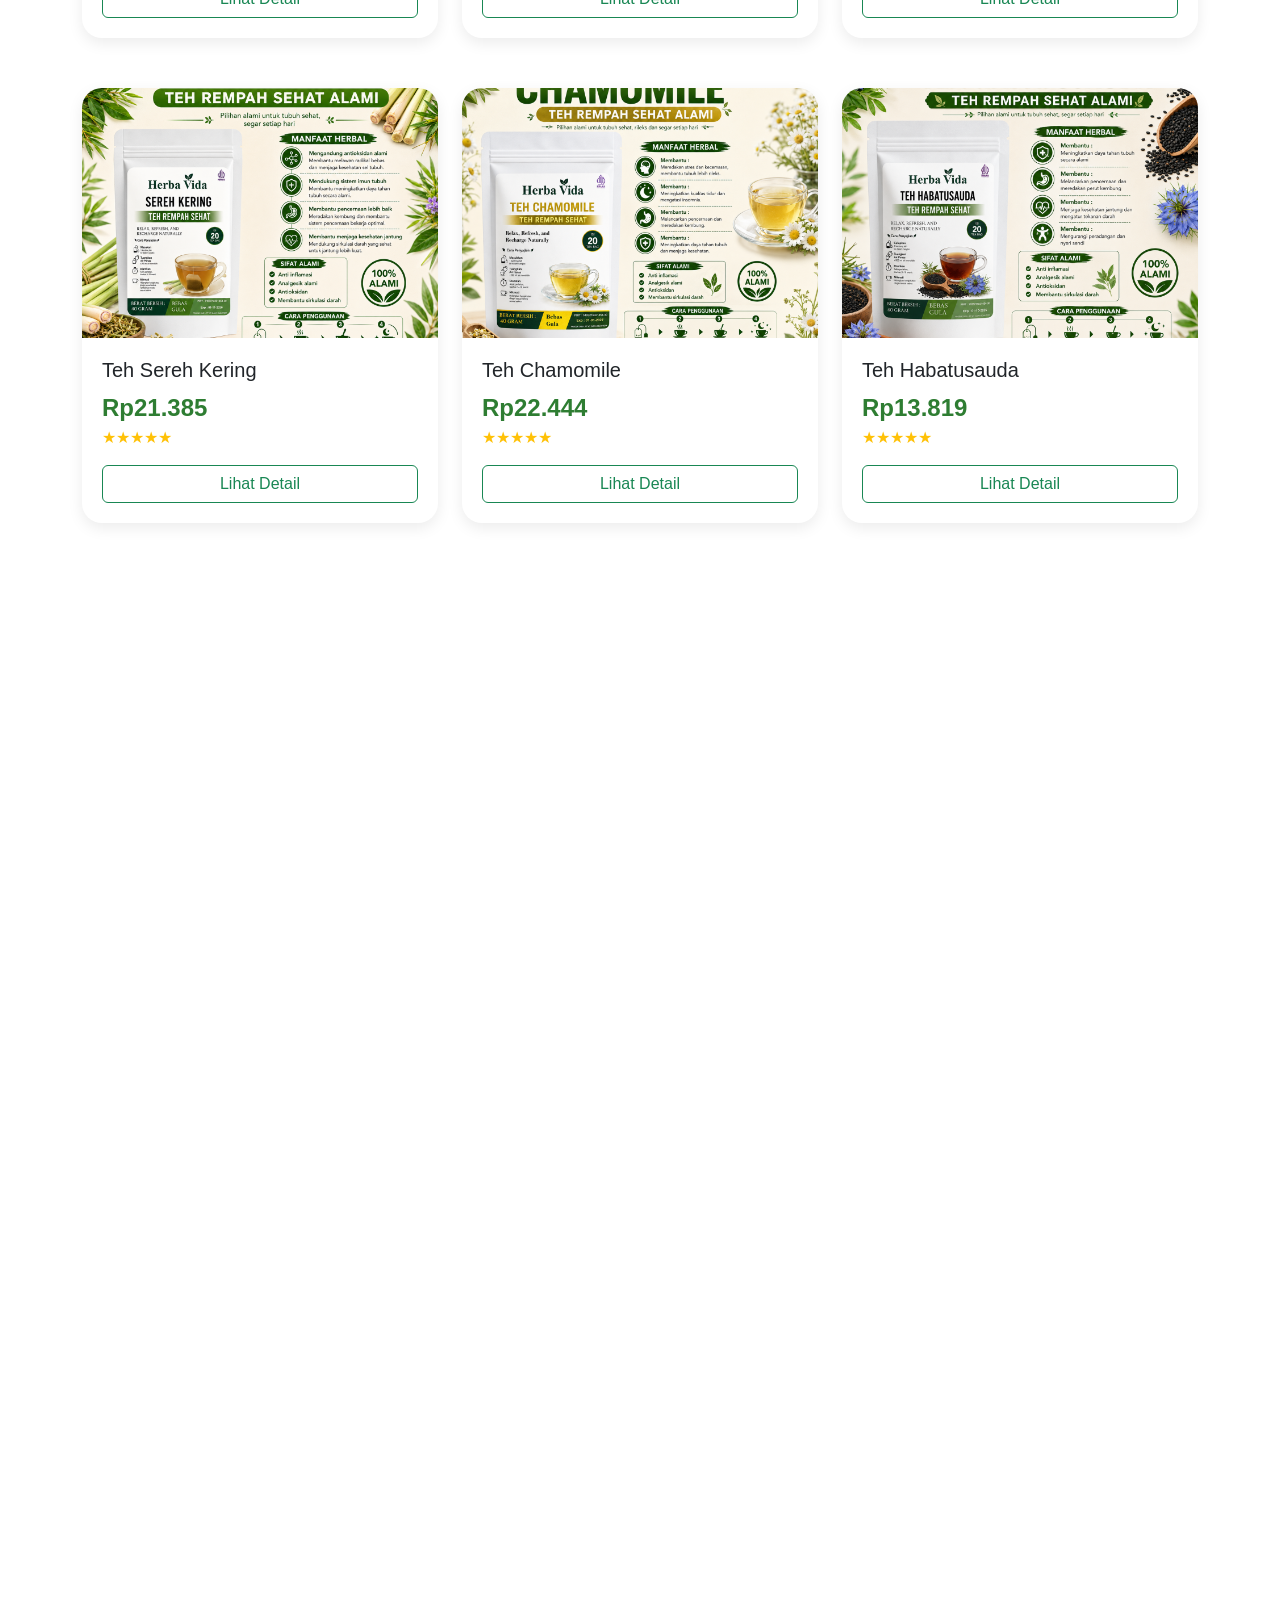
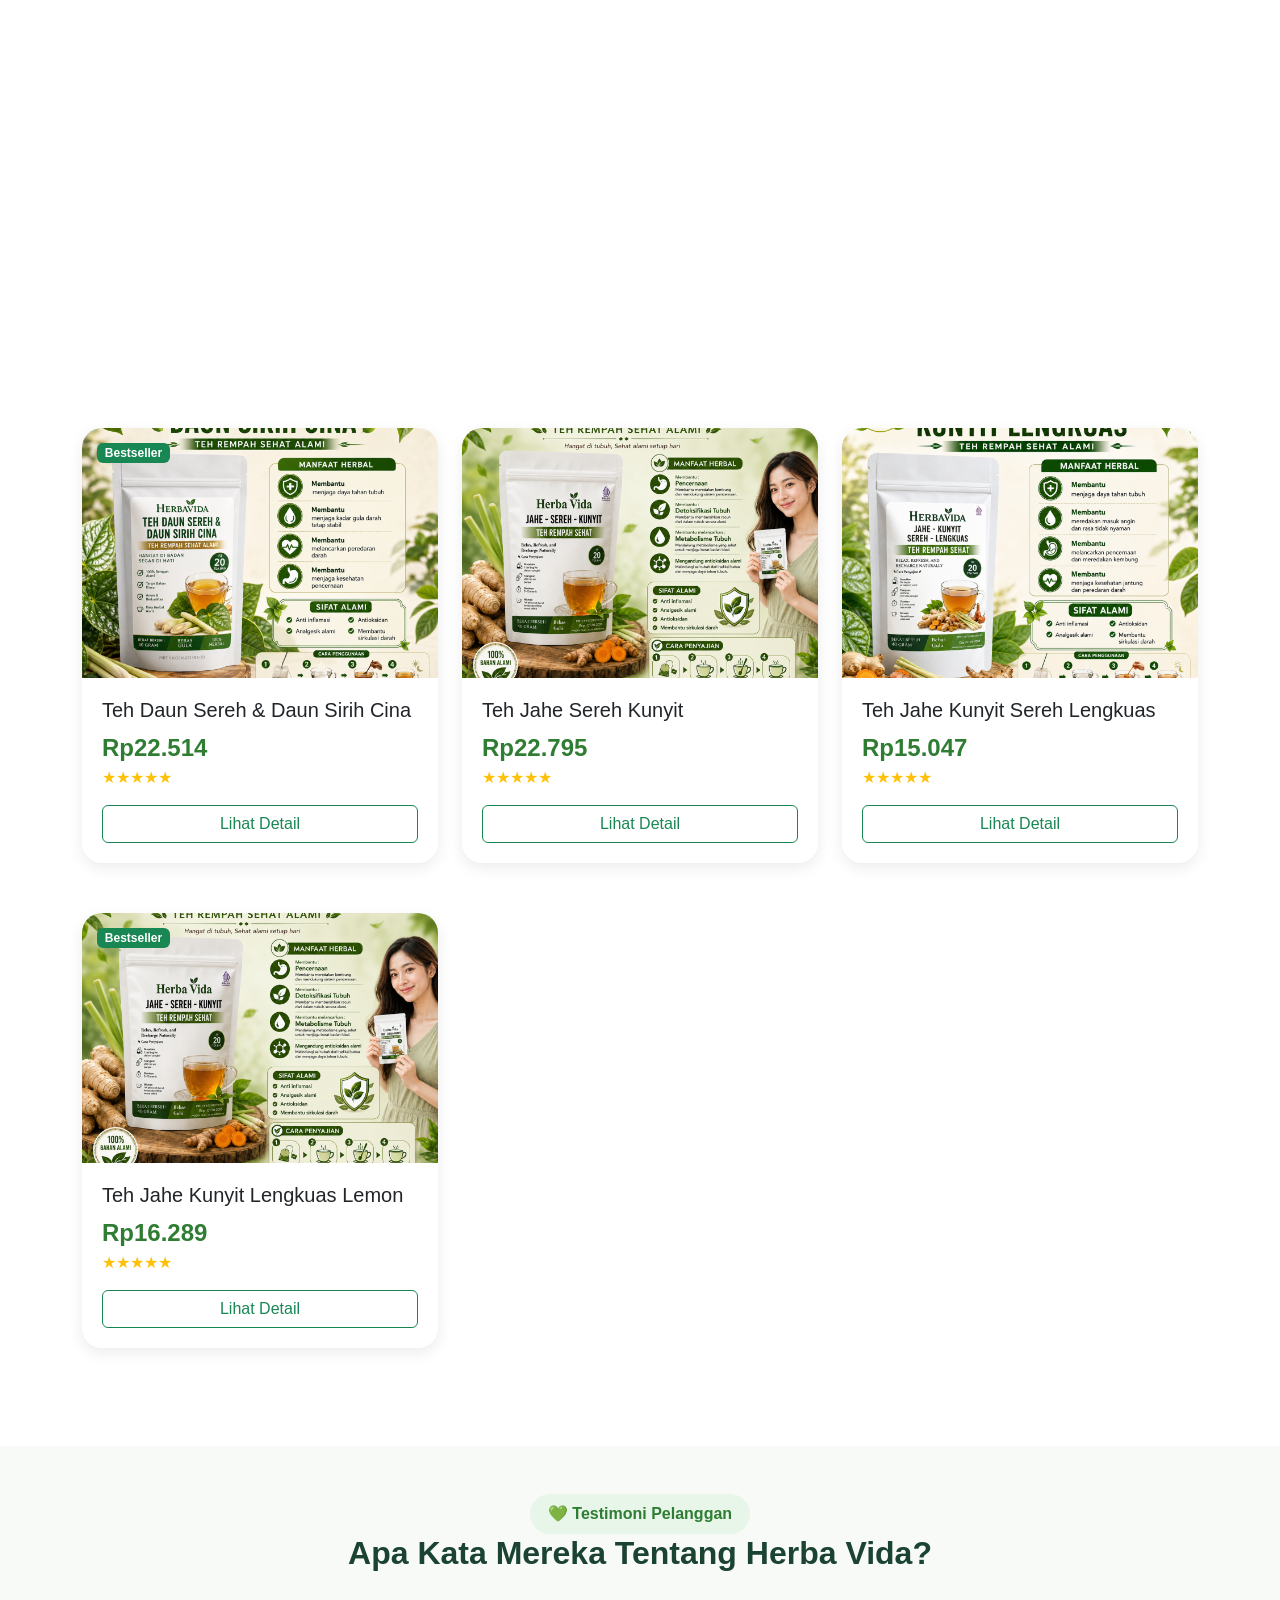
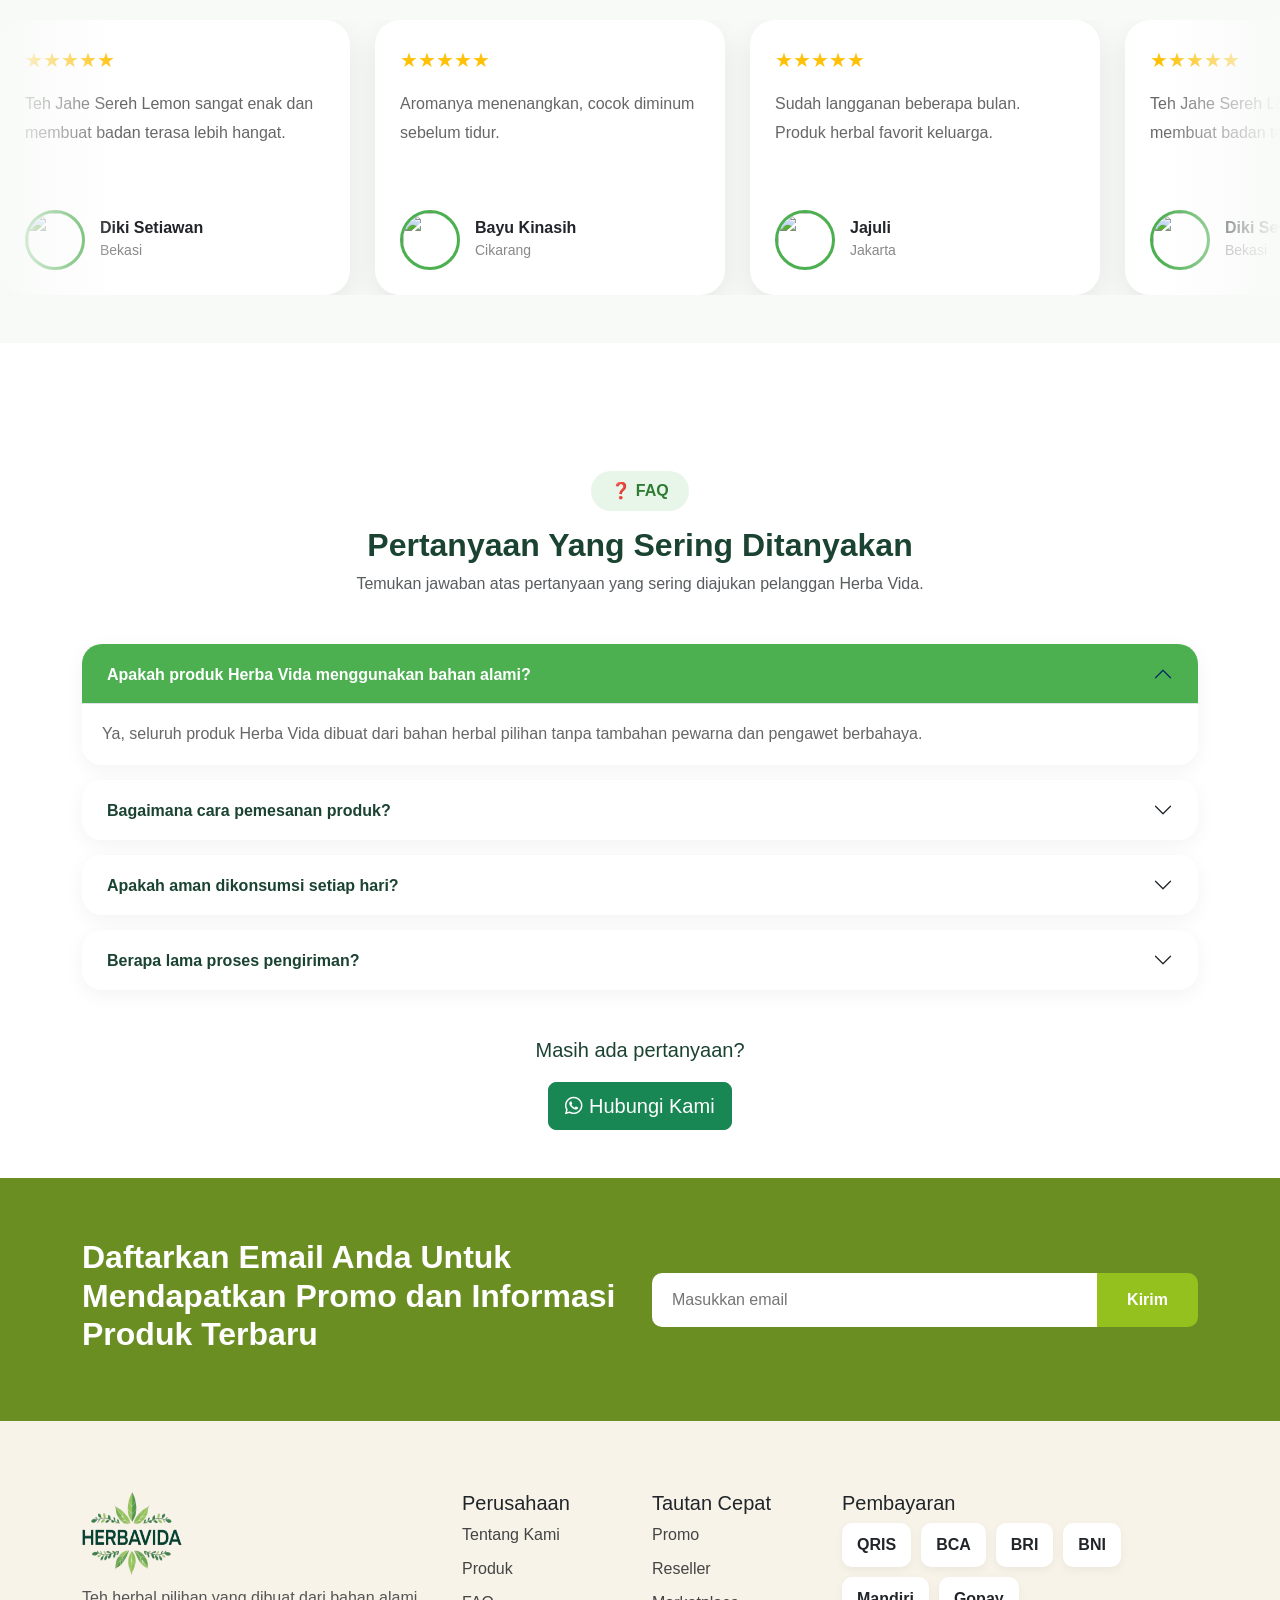
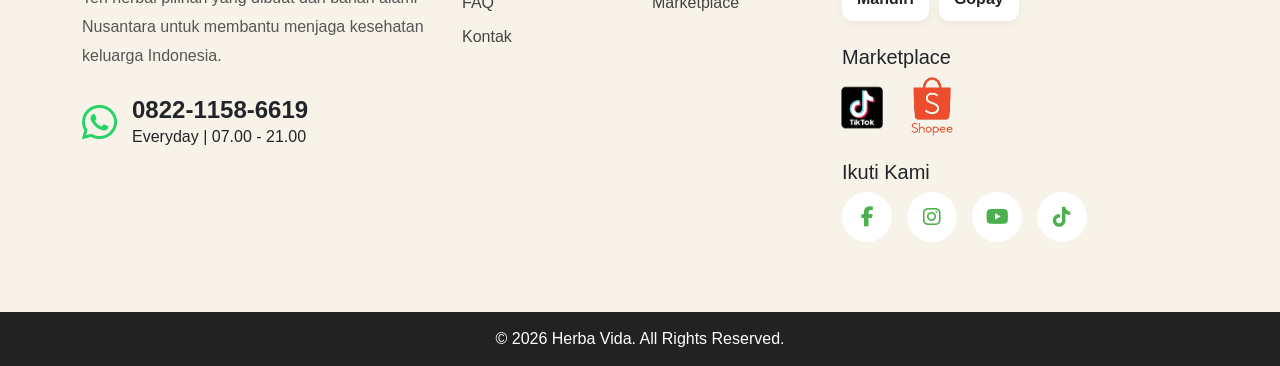
==== commit b1e84bc7: "add link produk" ====
--- a/index.html
+++ b/index.html
@@ -2050,7 +2050,9 @@
                         Teh Herbal Ginjal Sehat – Kombinasi Kumis Kucing, Akar Alang-Alang & Keji Beling untuk membantu menjaga kesehatan ginjal dan saluran kemih secara alami.
                     </p>
 
-                     <button class="btn btn-success">
+                     <button class="btn btn-success"
+                            data-bs-toggle="modal"
+                            data-bs-target="#marketplaceModal2">
                         Beli Sekarang
                     </button>
 
@@ -2139,7 +2141,9 @@
                        Herbal Alami untuk Menjaga Kesehatan Ginjal dan Saluran Kemih.
                     </p>
 
-                    <button class="btn btn-success">
+                     <button class="btn btn-success"
+                            data-bs-toggle="modal"
+                            data-bs-target="#marketplaceModal3">
                         Beli Sekarang
                     </button>
 
@@ -2228,7 +2232,9 @@
                         Teh Jahe Kunyit Lemon adalah perpaduan herbal pilihan yang menghadirkan kehangatan jahe, kebaikan kunyit, dan kesegaran lemon dalam satu seduhan. Cocok dinikmati kapan saja sebagai bagian dari gaya hidup sehat
                     </p>
 
-                    <button class="btn btn-success">
+                     <button class="btn btn-success"
+                            data-bs-toggle="modal"
+                            data-bs-target="#marketplaceModal4">
                         Beli Sekarang
                     </button>
 
@@ -2316,7 +2322,9 @@
                         Teh Jahe Sereh Ketumbar merupakan perpaduan rempah pilihan yang menghadirkan kehangatan jahe, aroma segar sereh, dan cita rasa khas ketumbar. Cocok dinikmati sebagai minuman herbal sehari-hari untuk menemani aktivitas dan menjaga kebugaran.
                     </p>
 
-                    <button class="btn btn-success">
+                    <button class="btn btn-success"
+                            data-bs-toggle="modal"
+                            data-bs-target="#marketplaceModal5">
                         Beli Sekarang
                     </button>
 
@@ -2405,7 +2413,9 @@
                         Teh Daun Katuk merupakan minuman herbal yang dibuat dari daun katuk pilihan. Menghadirkan cita rasa alami serta kandungan nutrisi yang baik untuk mendukung gaya hidup sehat. Cocok dinikmati hangat maupun dingin kapan saja.
                     </p>
 
-                    <button class="btn btn-success">
+                    <button class="btn btn-success"
+                            data-bs-toggle="modal"
+                            data-bs-target="#marketplaceModal6">
                         Beli Sekarang
                     </button>
 
@@ -2493,7 +2503,9 @@
                         Teh Daun Katuk merupakan minuman herbal yang dibuat dari daun katuk pilihan. Menghadirkan cita rasa alami serta kandungan nutrisi yang baik untuk mendukung gaya hidup sehat. Cocok dinikmati hangat maupun dingin kapan saja.
                     </p>
 
-                    <button class="btn btn-success">
+                    <button class="btn btn-success"
+                            data-bs-toggle="modal"
+                            data-bs-target="#marketplaceModal7">
                         Beli Sekarang
                     </button>
 
@@ -2581,7 +2593,9 @@
                        Teh Hijau terbuat dari daun teh pilihan yang diproses secara alami untuk menjaga cita rasa dan kandungan alaminya. Menghasilkan seduhan yang segar, ringan, dan cocok menjadi teman aktivitas sehari-hari.
                     </p>
 
-                    <button class="btn btn-success">
+                    <button class="btn btn-success"
+                            data-bs-toggle="modal"
+                            data-bs-target="#marketplaceModal8">
                         Beli Sekarang
                     </button>
 
@@ -2669,7 +2683,9 @@
                        Teh Bunga Telang dibuat dari bunga telang pilihan yang menghasilkan warna biru alami yang indah dan cita rasa yang ringan. Kaya antioksidan dan cocok dinikmati hangat maupun dingin untuk menemani aktivitas sehari-hari.
                     </p>
 
-                    <button class="btn btn-success">
+                    <button class="btn btn-success"
+                            data-bs-toggle="modal"
+                            data-bs-target="#marketplaceModal9">
                         Beli Sekarang
                     </button>
 
@@ -2757,7 +2773,9 @@
                        Teh Daun Sambiloto terbuat dari daun sambiloto pilihan yang diproses secara higienis untuk menjaga kualitas dan cita rasa alaminya. Menghadirkan seduhan herbal khas Nusantara dengan rasa pahit yang autentik dan kaya manfaat.
                     </p>
 
-                    <button class="btn btn-success">
+                    <button class="btn btn-success"
+                            data-bs-toggle="modal"
+                            data-bs-target="#marketplaceModal10">
                         Beli Sekarang
                     </button>
 
@@ -4362,10 +4380,12 @@
 
 <!-- modal pilih marketplace -->
 
+<!-- #produk 1 teh jahe sereh lemon -->
+
 <div class="modal fade" id="marketplaceModal1">
     <div class="modal-dialog modal-dialog-centered">
 
-        <div class="modal-content">
+        <div class="modal-content mt-5">
 
             <div class="modal-header">
                 <h5 class="modal-title">
@@ -4378,30 +4398,56 @@
                 </button>
             </div>
 
-            <div class="modal-body">
+            <div class="modal-body" style="margin-top: 120px; margin-bottom: 40px;">
 
                 <div class="row g-3">
-
-                    <div class="col-4">
-                        <a href="https://shopee.co.id/Teh-Herbal-Jahe-Sereh-Lemon-%E2%80%93-isi-20-30-Tea-bag-Pelangsing-Detoks-Anti-Masuk-Angin-i.501858708.53052713530?extraParams=%7B%22display_model_id%22%3A335262021512%2C%22model_selection_logic%22%3A2%7D&sp_atk=faf984f9-9a0b-44ef-9273-5686547f6407&xptdk=faf984f9-9a0b-44ef-9273-5686547f6407" class="btn btn-light w-100"
-                                target="_blank">
-
+                    <div class="btn-group dropup col-4">
+                         <a href="#" class="btn btn-light w-100 dropdown-toggle "data-bs-toggle="dropdown" aria-expanded="false">
+                            
                             <img src="assets/img/shopee.png"
                                  width="50">
                             <br>
                             Shopee
-                    </a>
-                    </div>
-
-                    <div class="col-4">
-                        <a href="#" class="btn btn-light w-100">
+                        </a>
+                    
+                    <ul class="dropdown-menu">
+                        <!-- Dropdown menu links -->
+
+                         <li><a class="dropdown-item" href="https://shopee.co.id/TEH-JAHE-SEREH-LEMON-i.1442242842.56509587264?extraParams=%7B%22display_model_id%22%3A390847532544%2C%22model_selection_logic%22%3A2%7D&sp_atk=6b90fe9c-311f-43ab-ad78-d2c0fa31b93d&xptdk=6b90fe9c-311f-43ab-ad78-d2c0fa31b93d" target="_blank">Herba Vida Official 2</a></li>
+                         <li><a class="dropdown-item" href="https://shopee.co.id/Teh-Herbal-Jahe-Sereh-Lemon-%E2%80%93-isi-20-30-Tea-bag-Pelangsing-Detoks-Anti-Masuk-Angin-i.501858708.53052713530?extraParams=%7B%22display_model_id%22%3A335262021512%2C%22model_selection_logic%22%3A2%7D&sp_atk=041db715-709d-4ea9-bf7b-6ce8739f482a&xptdk=041db715-709d-4ea9-bf7b-6ce8739f482a" target="_blank">Herba Vida Official 1</a></li>
+                    </ul>
+                    </div>
+
+                    <div class="btn-group dropup col-4">
+                         <a href="#" class="btn btn-light w-100 dropdown-toggle "data-bs-toggle="dropdown" aria-expanded="false">
                             
                             <img src="assets/img/tiktok.png"
                                  width="50">
                             <br>
                             TikTok Shop
                         </a>
-                    </div>
+                    
+                    <ul class="dropdown-menu">
+                        <!-- Dropdown menu links -->
+
+                         <li><a class="dropdown-item" href="#" target="_blank">Herba Vida Official 5</a></li>
+                         <li><a class="dropdown-item" href="#" target="_blank">Herba Vida Official 4</a></li>
+                         <li><a class="dropdown-item" href="#" target="_blank">Herba Vida Official 3</a></li>
+                         <li><a class="dropdown-item" href="#" target="_blank">Herba Vida Official 2</a></li>
+                         <li><a class="dropdown-item" href="#" target="_blank">Herba Vida Official 1</a></li>
+                    </ul>
+                    </div>
+                    <!-- <div class="col-4">
+                        <a href="#" class="btn btn-light w-100">
+                            
+                            <img src="assets/img/tiktok.png"
+                                 width="50">
+                            <br>
+                            
+                            TikTok Shop
+                        </a>
+                    </div> -->
+                    
 
                 </div>
 
@@ -4411,6 +4457,709 @@
 
     </div>
 </div>
+
+<!-- #produk 2 kumis kucing akar alang-alang kejibeling -->
+<div class="modal fade" id="marketplaceModal2">
+    <div class="modal-dialog modal-dialog-centered">
+
+        <div class="modal-content mt-5">
+
+            <div class="modal-header">
+                <h5 class="modal-title">
+                    Pilih Marketplace
+                </h5>
+
+                <button type="button"
+                        class="btn-close"
+                        data-bs-dismiss="modal">
+                </button>
+            </div>
+
+            <div class="modal-body" style="margin-top: 120px; margin-bottom: 40px;">
+
+                <div class="row g-3">
+                    <div class="btn-group dropup col-4">
+                         <a href="#" class="btn btn-light w-100 dropdown-toggle "data-bs-toggle="dropdown" aria-expanded="false">
+                            
+                            <img src="assets/img/shopee.png"
+                                 width="50">
+                            <br>
+                            Shopee
+                        </a>
+                    
+                    <ul class="dropdown-menu">
+                        <!-- Dropdown menu links -->
+
+                         <li><a class="dropdown-item" href="https://shopee.co.id/Teh-Keji-Beling-Kumis-Kucing-i.1442242842.56459578211?extraParams=%7B%22display_model_id%22%3A445847474283%2C%22model_selection_logic%22%3A2%7D&sp_atk=8a679ecf-3bd6-4810-8025-7b1f12995d2d&xptdk=8a679ecf-3bd6-4810-8025-7b1f12995d2d" target="_blank">Herba Vida Official 2</a></li>
+                         <li><a class="dropdown-item" href="https://shopee.co.id/Teh-Kumis-Kucing-Akar-Alang-Alang-Kejibeling-untuk-Ginjal-dan-Meluruhkan-Batu-Ginjal-isi-30-Tea-bag-Teh-Celup-i.501858708.56862502363?extraParams=%7B%22display_model_id%22%3A326086317866%2C%22model_selection_logic%22%3A2%7D&sp_atk=20862229-c09d-4ab3-9ff1-f92afdcf77df&xptdk=20862229-c09d-4ab3-9ff1-f92afdcf77df" target="_blank">Herba Vida Official 1</a></li>
+                    </ul>
+                    </div>
+
+                    <div class="btn-group dropup col-4">
+                         <a href="#" class="btn btn-light w-100 dropdown-toggle "data-bs-toggle="dropdown" aria-expanded="false">
+                            
+                            <img src="assets/img/tiktok.png"
+                                 width="50">
+                            <br>
+                            TikTok Shop
+                        </a>
+                    
+                    <ul class="dropdown-menu">
+                        <!-- Dropdown menu links -->
+
+                         <li><a class="dropdown-item" href="#" target="_blank">Herba Vida Official 5</a></li>
+                         <li><a class="dropdown-item" href="#" target="_blank">Herba Vida Official 4</a></li>
+                         <li><a class="dropdown-item" href="#" target="_blank">Herba Vida Official 3</a></li>
+                         <li><a class="dropdown-item" href="#" target="_blank">Herba Vida Official 2</a></li>
+                         <li><a class="dropdown-item" href="#" target="_blank">Herba Vida Official 1</a></li>
+                    </ul>
+                    </div>
+                    <!-- <div class="col-4">
+                        <a href="#" class="btn btn-light w-100">
+                            
+                            <img src="assets/img/tiktok.png"
+                                 width="50">
+                            <br>
+                            
+                            TikTok Shop
+                        </a>
+                    </div> -->
+                    
+
+                </div>
+
+            </div>
+
+        </div>
+
+    </div>
+</div>
+
+<!-- #produk 3  kumis kucing kejibeling -->
+<div class="modal fade" id="marketplaceModal3">
+    <div class="modal-dialog modal-dialog-centered">
+
+        <div class="modal-content mt-5">
+
+            <div class="modal-header">
+                <h5 class="modal-title">
+                    Pilih Marketplace
+                </h5>
+
+                <button type="button"
+                        class="btn-close"
+                        data-bs-dismiss="modal">
+                </button>
+            </div>
+
+            <div class="modal-body" style="margin-top: 120px; margin-bottom: 40px;">
+
+                <div class="row g-3">
+                    <div class="btn-group dropup col-4">
+                         <a href="#" class="btn btn-light w-100 dropdown-toggle "data-bs-toggle="dropdown" aria-expanded="false">
+                            
+                            <img src="assets/img/shopee.png"
+                                 width="50">
+                            <br>
+                            Shopee
+                        </a>
+                    
+                    <ul class="dropdown-menu">
+                        <!-- Dropdown menu links -->
+
+                         <li><a class="dropdown-item" href="https://shopee.co.id/Teh-Keji-Beling-Kumis-Kucing-i.1442242842.56459578211?extraParams=%7B%22display_model_id%22%3A445847474283%2C%22model_selection_logic%22%3A2%7D&sp_atk=4575a152-224c-4a27-a5b0-7e67b0106166&xptdk=4575a152-224c-4a27-a5b0-7e67b0106166" target="_blank">Herba Vida Official 2</a></li>
+                         <li><a class="dropdown-item" href="https://shopee.co.id/Teh-Kumis-Kucing-Kejibeling-Asli-Teh-Herbal-Alami-isi-20-30-Tea-bag-Bantu-Jaga-Ginjal-Saluran-Kemih-Teh-Celup-Premium-HERBAVIDA-i.501858708.53407430936?extraParams=%7B%22display_model_id%22%3A440660634612%2C%22model_selection_logic%22%3A2%7D&sp_atk=98175a20-2a81-472c-8267-1be06bda041a&xptdk=98175a20-2a81-472c-8267-1be06bda041a" target="_blank">Herba Vida Official 1</a></li>
+                    </ul>
+                    </div>
+
+                    <div class="btn-group dropup col-4">
+                         <a href="#" class="btn btn-light w-100 dropdown-toggle "data-bs-toggle="dropdown" aria-expanded="false">
+                            
+                            <img src="assets/img/tiktok.png"
+                                 width="50">
+                            <br>
+                            TikTok Shop
+                        </a>
+                    
+                    <ul class="dropdown-menu">
+                        <!-- Dropdown menu links -->
+
+                         <li><a class="dropdown-item" href="#" target="_blank">Herba Vida Official 5</a></li>
+                         <li><a class="dropdown-item" href="#" target="_blank">Herba Vida Official 4</a></li>
+                         <li><a class="dropdown-item" href="#" target="_blank">Herba Vida Official 3</a></li>
+                         <li><a class="dropdown-item" href="#" target="_blank">Herba Vida Official 2</a></li>
+                         <li><a class="dropdown-item" href="#" target="_blank">Herba Vida Official 1</a></li>
+                    </ul>
+                    </div>
+                    <!-- <div class="col-4">
+                        <a href="#" class="btn btn-light w-100">
+                            
+                            <img src="assets/img/tiktok.png"
+                                 width="50">
+                            <br>
+                            
+                            TikTok Shop
+                        </a>
+                    </div> -->
+                    
+
+                </div>
+
+            </div>
+
+        </div>
+
+    </div>
+</div>
+
+<!-- #produk 4 jahe sereh kunyit lemon  -->
+<div class="modal fade" id="marketplaceModal4">
+    <div class="modal-dialog modal-dialog-centered">
+
+        <div class="modal-content mt-5">
+
+            <div class="modal-header">
+                <h5 class="modal-title">
+                    Pilih Marketplace
+                </h5>
+
+                <button type="button"
+                        class="btn-close"
+                        data-bs-dismiss="modal">
+                </button>
+            </div>
+
+            <div class="modal-body" style="margin-top: 120px; margin-bottom: 40px;">
+
+                <div class="row g-3">
+                    <div class="btn-group dropup col-4">
+                         <a href="#" class="btn btn-light w-100 dropdown-toggle "data-bs-toggle="dropdown" aria-expanded="false">
+                            
+                            <img src="assets/img/shopee.png"
+                                 width="50">
+                            <br>
+                            Shopee
+                        </a>
+                    
+                    <ul class="dropdown-menu">
+                        <!-- Dropdown menu links -->
+
+                         <li><a class="dropdown-item" href="https://shopee.co.id/TEH-HERBAL-JAHE-SEREH-KUNYIT-LEMON-i.1442242842.46359594649?extraParams=%7B%22display_model_id%22%3A365847549110%2C%22model_selection_logic%22%3A2%7D&sp_atk=2785c8d2-683d-48f2-bf67-71a047ce091e&xptdk=2785c8d2-683d-48f2-bf67-71a047ce091e" target="_blank">Herba Vida Official 2</a></li>
+                         <li><a class="dropdown-item" href="https://shopee.co.id/Teh-Herbal-Kunyit-Jahe-Sereh-Lemon-HERBAVIDA-%E2%80%93-isi-20-30-Tea-bag-Minuman-Rempah-Detox-Tubuh-Redakan-Perut-Tidak-Nyaman-Hangatkan-Badan-Praktis-Tinggal-Seduh!-i.501858708.49057946440?extraParams=%7B%22display_model_id%22%3A340703614077%2C%22model_selection_logic%22%3A2%7D&sp_atk=8c6c8f8f-28e3-4ea9-acb6-360039c98d7b&xptdk=8c6c8f8f-28e3-4ea9-acb6-360039c98d7b" target="_blank">Herba Vida Official 1</a></li>
+                    </ul>
+                    </div>
+
+                    <div class="btn-group dropup col-4">
+                         <a href="#" class="btn btn-light w-100 dropdown-toggle "data-bs-toggle="dropdown" aria-expanded="false">
+                            
+                            <img src="assets/img/tiktok.png"
+                                 width="50">
+                            <br>
+                            TikTok Shop
+                        </a>
+                    
+                    <ul class="dropdown-menu">
+                        <!-- Dropdown menu links -->
+
+                         <li><a class="dropdown-item" href="#" target="_blank">Herba Vida Official 5</a></li>
+                         <li><a class="dropdown-item" href="#" target="_blank">Herba Vida Official 4</a></li>
+                         <li><a class="dropdown-item" href="#" target="_blank">Herba Vida Official 3</a></li>
+                         <li><a class="dropdown-item" href="#" target="_blank">Herba Vida Official 2</a></li>
+                         <li><a class="dropdown-item" href="#" target="_blank">Herba Vida Official 1</a></li>
+                    </ul>
+                    </div>
+                    <!-- <div class="col-4">
+                        <a href="#" class="btn btn-light w-100">
+                            
+                            <img src="assets/img/tiktok.png"
+                                 width="50">
+                            <br>
+                            
+                            TikTok Shop
+                        </a>
+                    </div> -->
+                    
+
+                </div>
+
+            </div>
+
+        </div>
+
+    </div>
+</div>
+
+
+<!-- #produk 5 jahe sereh ketumbar  -->
+<div class="modal fade" id="marketplaceModal5">
+    <div class="modal-dialog modal-dialog-centered">
+
+        <div class="modal-content mt-5">
+
+            <div class="modal-header">
+                <h5 class="modal-title">
+                    Pilih Marketplace
+                </h5>
+
+                <button type="button"
+                        class="btn-close"
+                        data-bs-dismiss="modal">
+                </button>
+            </div>
+
+            <div class="modal-body" style="margin-top: 120px; margin-bottom: 40px;">
+
+                <div class="row g-3">
+                    <div class="btn-group dropup col-4">
+                         <a href="#" class="btn btn-light w-100 dropdown-toggle "data-bs-toggle="dropdown" aria-expanded="false">
+                            
+                            <img src="assets/img/shopee.png"
+                                 width="50">
+                            <br>
+                            Shopee
+                        </a>
+                    
+                    <ul class="dropdown-menu">
+                        <!-- Dropdown menu links -->
+
+                         <li><a class="dropdown-item" href="https://shopee.co.id/Teh-Herbal-Jahe-Sereh-Ketumbar-%E2%80%93-Minuman-Tradisional-Pereda-Masuk-Angin-HERBAVIDA-minuman-instan-isi-20-Tea-Bag-i.501858708.41321943380?extraParams=%7B%22display_model_id%22%3A198730655861%2C%22model_selection_logic%22%3A2%7D&sp_atk=0ba70f5f-301b-4a05-b541-8589460ab69e&xptdk=0ba70f5f-301b-4a05-b541-8589460ab69e" target="_blank">Herba Vida Official 2</a></li>
+                         <li><a class="dropdown-item" href="https://shopee.co.id/Teh-Herbal-Jahe-Sereh-Ketumbar-%E2%80%93-Minuman-Tradisional-Pereda-Masuk-Angin-HERBAVIDA-minuman-instan-isi-20-Tea-Bag-i.501858708.41321943380?extraParams=%7B%22display_model_id%22%3A198730655861%2C%22model_selection_logic%22%3A2%7D&sp_atk=0ba70f5f-301b-4a05-b541-8589460ab69e&xptdk=0ba70f5f-301b-4a05-b541-8589460ab69e" target="_blank">Herba Vida Official 1</a></li>
+                    </ul>
+                    </div>
+
+                    <div class="btn-group dropup col-4">
+                         <a href="#" class="btn btn-light w-100 dropdown-toggle "data-bs-toggle="dropdown" aria-expanded="false">
+                            
+                            <img src="assets/img/tiktok.png"
+                                 width="50">
+                            <br>
+                            TikTok Shop
+                        </a>
+                    
+                    <ul class="dropdown-menu">
+                        <!-- Dropdown menu links -->
+
+                         <li><a class="dropdown-item" href="#" target="_blank">Herba Vida Official 5</a></li>
+                         <li><a class="dropdown-item" href="#" target="_blank">Herba Vida Official 4</a></li>
+                         <li><a class="dropdown-item" href="#" target="_blank">Herba Vida Official 3</a></li>
+                         <li><a class="dropdown-item" href="#" target="_blank">Herba Vida Official 2</a></li>
+                         <li><a class="dropdown-item" href="#" target="_blank">Herba Vida Official 1</a></li>
+                    </ul>
+                    </div>
+                    <!-- <div class="col-4">
+                        <a href="#" class="btn btn-light w-100">
+                            
+                            <img src="assets/img/tiktok.png"
+                                 width="50">
+                            <br>
+                            
+                            TikTok Shop
+                        </a>
+                    </div> -->
+                    
+
+                </div>
+
+            </div>
+
+        </div>
+
+    </div>
+</div>
+
+<!-- #produk 6 daun katuk  -->
+<div class="modal fade" id="marketplaceModal6">
+    <div class="modal-dialog modal-dialog-centered">
+
+        <div class="modal-content mt-5">
+
+            <div class="modal-header">
+                <h5 class="modal-title">
+                    Pilih Marketplace
+                </h5>
+
+                <button type="button"
+                        class="btn-close"
+                        data-bs-dismiss="modal">
+                </button>
+            </div>
+
+            <div class="modal-body" style="margin-top: 120px; margin-bottom: 40px;">
+
+                <div class="row g-3">
+                    <div class="btn-group dropup col-4">
+                         <a href="#" class="btn btn-light w-100 dropdown-toggle "data-bs-toggle="dropdown" aria-expanded="false">
+                            
+                            <img src="assets/img/shopee.png"
+                                 width="50">
+                            <br>
+                            Shopee
+                        </a>
+                    
+                    <ul class="dropdown-menu">
+                        <!-- Dropdown menu links -->
+
+                         <li><a class="dropdown-item" href="https://shopee.co.id/1.-Teh-Daun-Katuk-Kering-%E2%80%93-Pelancar-ASI-Penambah-Stamina-Alami-isi-20-30-Tea-bag-i.501858708.44177133429?extraParams=%7B%22display_model_id%22%3A196345648502%2C%22model_selection_logic%22%3A2%7D&sp_atk=cc795d3c-275e-475f-ac31-7fa6ff1da8d8&xptdk=cc795d3c-275e-475f-ac31-7fa6ff1da8d8" target="_blank">Herba Vida Official 2</a></li>
+                         <li><a class="dropdown-item" href="https://shopee.co.id/1.-Teh-Daun-Katuk-Kering-%E2%80%93-Pelancar-ASI-Penambah-Stamina-Alami-isi-20-30-Tea-bag-i.501858708.44177133429?extraParams=%7B%22display_model_id%22%3A196345648502%2C%22model_selection_logic%22%3A2%7D&sp_atk=cc795d3c-275e-475f-ac31-7fa6ff1da8d8&xptdk=cc795d3c-275e-475f-ac31-7fa6ff1da8d8" target="_blank">Herba Vida Official 1</a></li>
+                    </ul>
+                    </div>
+
+                    <div class="btn-group dropup col-4">
+                         <a href="#" class="btn btn-light w-100 dropdown-toggle "data-bs-toggle="dropdown" aria-expanded="false">
+                            
+                            <img src="assets/img/tiktok.png"
+                                 width="50">
+                            <br>
+                            TikTok Shop
+                        </a>
+                    
+                    <ul class="dropdown-menu">
+                        <!-- Dropdown menu links -->
+
+                         <li><a class="dropdown-item" href="#" target="_blank">Herba Vida Official 5</a></li>
+                         <li><a class="dropdown-item" href="#" target="_blank">Herba Vida Official 4</a></li>
+                         <li><a class="dropdown-item" href="#" target="_blank">Herba Vida Official 3</a></li>
+                         <li><a class="dropdown-item" href="#" target="_blank">Herba Vida Official 2</a></li>
+                         <li><a class="dropdown-item" href="#" target="_blank">Herba Vida Official 1</a></li>
+                    </ul>
+                    </div>
+                    <!-- <div class="col-4">
+                        <a href="#" class="btn btn-light w-100">
+                            
+                            <img src="assets/img/tiktok.png"
+                                 width="50">
+                            <br>
+                            
+                            TikTok Shop
+                        </a>
+                    </div> -->
+                    
+
+                </div>
+
+            </div>
+
+        </div>
+
+    </div>
+</div>
+
+<!-- #produk 7 Rosella Merah -->
+<div class="modal fade" id="marketplaceModal7">
+    <div class="modal-dialog modal-dialog-centered">
+
+        <div class="modal-content mt-5">
+
+            <div class="modal-header">
+                <h5 class="modal-title">
+                    Pilih Marketplace
+                </h5>
+
+                <button type="button"
+                        class="btn-close"
+                        data-bs-dismiss="modal">
+                </button>
+            </div>
+
+            <div class="modal-body" style="margin-top: 120px; margin-bottom: 40px;">
+
+                <div class="row g-3">
+                    <div class="btn-group dropup col-4">
+                         <a href="#" class="btn btn-light w-100 dropdown-toggle "data-bs-toggle="dropdown" aria-expanded="false">
+                            
+                            <img src="assets/img/shopee.png"
+                                 width="50">
+                            <br>
+                            Shopee
+                        </a>
+                    
+                    <ul class="dropdown-menu">
+                        <!-- Dropdown menu links -->
+
+                         <li><a class="dropdown-item" href="#" target="_blank">Herba Vida Official 2</a></li>
+                         <li><a class="dropdown-item" href="#" target="_blank">Herba Vida Official 1</a></li>
+                    </ul>
+                    </div>
+
+                    <div class="btn-group dropup col-4">
+                         <a href="#" class="btn btn-light w-100 dropdown-toggle "data-bs-toggle="dropdown" aria-expanded="false">
+                            
+                            <img src="assets/img/tiktok.png"
+                                 width="50">
+                            <br>
+                            TikTok Shop
+                        </a>
+                    
+                    <ul class="dropdown-menu">
+                        <!-- Dropdown menu links -->
+
+                         <li><a class="dropdown-item" href="#" target="_blank">Herba Vida Official 5</a></li>
+                         <li><a class="dropdown-item" href="#" target="_blank">Herba Vida Official 4</a></li>
+                         <li><a class="dropdown-item" href="#" target="_blank">Herba Vida Official 3</a></li>
+                         <li><a class="dropdown-item" href="#" target="_blank">Herba Vida Official 2</a></li>
+                         <li><a class="dropdown-item" href="#" target="_blank">Herba Vida Official 1</a></li>
+                    </ul>
+                    </div>
+                    <!-- <div class="col-4">
+                        <a href="#" class="btn btn-light w-100">
+                            
+                            <img src="assets/img/tiktok.png"
+                                 width="50">
+                            <br>
+                            
+                            TikTok Shop
+                        </a>
+                    </div> -->
+                    
+
+                </div>
+
+            </div>
+
+        </div>
+
+    </div>
+</div>
+
+<!-- #produk 8 Teh Hijau -->
+<div class="modal fade" id="marketplaceModal8">
+    <div class="modal-dialog modal-dialog-centered">
+
+        <div class="modal-content mt-5">
+
+            <div class="modal-header">
+                <h5 class="modal-title">
+                    Pilih Marketplace
+                </h5>
+
+                <button type="button"
+                        class="btn-close"
+                        data-bs-dismiss="modal">
+                </button>
+            </div>
+
+            <div class="modal-body" style="margin-top: 120px; margin-bottom: 40px;">
+
+                <div class="row g-3">
+                    <div class="btn-group dropup col-4">
+                         <a href="#" class="btn btn-light w-100 dropdown-toggle "data-bs-toggle="dropdown" aria-expanded="false">
+                            
+                            <img src="assets/img/shopee.png"
+                                 width="50">
+                            <br>
+                            Shopee
+                        </a>
+                    
+                    <ul class="dropdown-menu">
+                        <!-- Dropdown menu links -->
+
+                         <li><a class="dropdown-item" href="https://shopee.co.id/.-Teh-Hijau-Premium-Herbavida-%E2%80%93-100-Daun-Asli-isi-20-Teabag-i.501858708.46002342985?extraParams=%7B%22display_model_id%22%3A425226167554%2C%22model_selection_logic%22%3A2%7D&sp_atk=55b9883a-a107-49c9-96f5-8cffa3975a5e&xptdk=55b9883a-a107-49c9-96f5-8cffa3975a5e" target="_blank">Herba Vida Official 2</a></li>
+                         <li><a class="dropdown-item" href="https://shopee.co.id/.-Teh-Hijau-Premium-Herbavida-%E2%80%93-100-Daun-Asli-isi-20-Teabag-i.501858708.46002342985?extraParams=%7B%22display_model_id%22%3A425226167554%2C%22model_selection_logic%22%3A2%7D&sp_atk=55b9883a-a107-49c9-96f5-8cffa3975a5e&xptdk=55b9883a-a107-49c9-96f5-8cffa3975a5e" target="_blank">Herba Vida Official 1</a></li>
+                    </ul>
+                    </div>
+
+                    <div class="btn-group dropup col-4">
+                         <a href="#" class="btn btn-light w-100 dropdown-toggle "data-bs-toggle="dropdown" aria-expanded="false">
+                            
+                            <img src="assets/img/tiktok.png"
+                                 width="50">
+                            <br>
+                            TikTok Shop
+                        </a>
+                    
+                    <ul class="dropdown-menu">
+                        <!-- Dropdown menu links -->
+
+                         <li><a class="dropdown-item" href="#" target="_blank">Herba Vida Official 5</a></li>
+                         <li><a class="dropdown-item" href="#" target="_blank">Herba Vida Official 4</a></li>
+                         <li><a class="dropdown-item" href="#" target="_blank">Herba Vida Official 3</a></li>
+                         <li><a class="dropdown-item" href="#" target="_blank">Herba Vida Official 2</a></li>
+                         <li><a class="dropdown-item" href="#" target="_blank">Herba Vida Official 1</a></li>
+                    </ul>
+                    </div>
+                    <!-- <div class="col-4">
+                        <a href="#" class="btn btn-light w-100">
+                            
+                            <img src="assets/img/tiktok.png"
+                                 width="50">
+                            <br>
+                            
+                            TikTok Shop
+                        </a>
+                    </div> -->
+                    
+
+                </div>
+
+            </div>
+
+        </div>
+
+    </div>
+</div>
+
+<!-- #produk 9 Teh Hijau -->
+<div class="modal fade" id="marketplaceModal9">
+    <div class="modal-dialog modal-dialog-centered">
+
+        <div class="modal-content mt-5">
+
+            <div class="modal-header">
+                <h5 class="modal-title">
+                    Pilih Marketplace
+                </h5>
+
+                <button type="button"
+                        class="btn-close"
+                        data-bs-dismiss="modal">
+                </button>
+            </div>
+
+            <div class="modal-body" style="margin-top: 120px; margin-bottom: 40px;">
+
+                <div class="row g-3">
+                    <div class="btn-group dropup col-4">
+                         <a href="#" class="btn btn-light w-100 dropdown-toggle "data-bs-toggle="dropdown" aria-expanded="false">
+                            
+                            <img src="assets/img/shopee.png"
+                                 width="50">
+                            <br>
+                            Shopee
+                        </a>
+                    
+                    <ul class="dropdown-menu">
+                        <!-- Dropdown menu links -->
+
+                         <li><a class="dropdown-item" href="#" target="_blank">Herba Vida Official 2</a></li>
+                         <li><a class="dropdown-item" href="#" target="_blank">Herba Vida Official 1</a></li>
+                    </ul>
+                    </div>
+
+                    <div class="btn-group dropup col-4">
+                         <a href="#" class="btn btn-light w-100 dropdown-toggle "data-bs-toggle="dropdown" aria-expanded="false">
+                            
+                            <img src="assets/img/tiktok.png"
+                                 width="50">
+                            <br>
+                            TikTok Shop
+                        </a>
+                    
+                    <ul class="dropdown-menu">
+                        <!-- Dropdown menu links -->
+
+                         <li><a class="dropdown-item" href="#" target="_blank">Herba Vida Official 5</a></li>
+                         <li><a class="dropdown-item" href="#" target="_blank">Herba Vida Official 4</a></li>
+                         <li><a class="dropdown-item" href="#" target="_blank">Herba Vida Official 3</a></li>
+                         <li><a class="dropdown-item" href="#" target="_blank">Herba Vida Official 2</a></li>
+                         <li><a class="dropdown-item" href="#" target="_blank">Herba Vida Official 1</a></li>
+                    </ul>
+                    </div>
+                    <!-- <div class="col-4">
+                        <a href="#" class="btn btn-light w-100">
+                            
+                            <img src="assets/img/tiktok.png"
+                                 width="50">
+                            <br>
+                            
+                            TikTok Shop
+                        </a>
+                    </div> -->
+                    
+
+                </div>
+
+            </div>
+
+        </div>
+
+    </div>
+</div>
+<!-- #produk 10 Teh Hijau -->
+<div class="modal fade" id="marketplaceModal10">
+    <div class="modal-dialog modal-dialog-centered">
+
+        <div class="modal-content mt-5">
+
+            <div class="modal-header">
+                <h5 class="modal-title">
+                    Pilih Marketplace
+                </h5>
+
+                <button type="button"
+                        class="btn-close"
+                        data-bs-dismiss="modal">
+                </button>
+            </div>
+
+            <div class="modal-body" style="margin-top: 120px; margin-bottom: 40px;">
+
+                <div class="row g-3">
+                    <div class="btn-group dropup col-4">
+                         <a href="#" class="btn btn-light w-100 dropdown-toggle "data-bs-toggle="dropdown" aria-expanded="false">
+                            
+                            <img src="assets/img/shopee.png"
+                                 width="50">
+                            <br>
+                            Shopee
+                        </a>
+                    
+                    <ul class="dropdown-menu">
+                        <!-- Dropdown menu links -->
+
+                         <li><a class="dropdown-item" href="https://shopee.co.id/Teh-Daun-Sambiloto-Herbal-Alami-%E2%80%93-isi-20-30-Tea-bag-Seduhan-Herbal-Tradisional-i.501858708.50753077059?extraParams=%7B%22display_model_id%22%3A249118435454%2C%22model_selection_logic%22%3A2%7D&sp_atk=0e76cbd7-4ac4-4f54-855c-d0d6f902af6b&xptdk=0e76cbd7-4ac4-4f54-855c-d0d6f902af6b" target="_blank">Herba Vida Official 2</a></li>
+                         <li><a class="dropdown-item" href="https://shopee.co.id/Teh-Daun-Sambiloto-Herbal-Alami-%E2%80%93-isi-20-30-Tea-bag-Seduhan-Herbal-Tradisional-i.501858708.50753077059?extraParams=%7B%22display_model_id%22%3A249118435454%2C%22model_selection_logic%22%3A2%7D&sp_atk=0e76cbd7-4ac4-4f54-855c-d0d6f902af6b&xptdk=0e76cbd7-4ac4-4f54-855c-d0d6f902af6b" target="_blank">Herba Vida Official 1</a></li>
+                    </ul>
+                    </div>
+
+                    <div class="btn-group dropup col-4">
+                         <a href="#" class="btn btn-light w-100 dropdown-toggle "data-bs-toggle="dropdown" aria-expanded="false">
+                            
+                            <img src="assets/img/tiktok.png"
+                                 width="50">
+                            <br>
+                            TikTok Shop
+                        </a>
+                    
+                    <ul class="dropdown-menu">
+                        <!-- Dropdown menu links -->
+
+                         <li><a class="dropdown-item" href="#" target="_blank">Herba Vida Official 5</a></li>
+                         <li><a class="dropdown-item" href="#" target="_blank">Herba Vida Official 4</a></li>
+                         <li><a class="dropdown-item" href="#" target="_blank">Herba Vida Official 3</a></li>
+                         <li><a class="dropdown-item" href="#" target="_blank">Herba Vida Official 2</a></li>
+                         <li><a class="dropdown-item" href="#" target="_blank">Herba Vida Official 1</a></li>
+                    </ul>
+                    </div>
+                    <!-- <div class="col-4">
+                        <a href="#" class="btn btn-light w-100">
+                            
+                            <img src="assets/img/tiktok.png"
+                                 width="50">
+                            <br>
+                            
+                            TikTok Shop
+                        </a>
+                    </div> -->
+                    
+
+                </div>
+
+            </div>
+
+        </div>
+
+    </div>
+</div>
+
+
+
+
+
+
+
+
+
+
 <!-- end modal pilih marketplace -->
 
 
